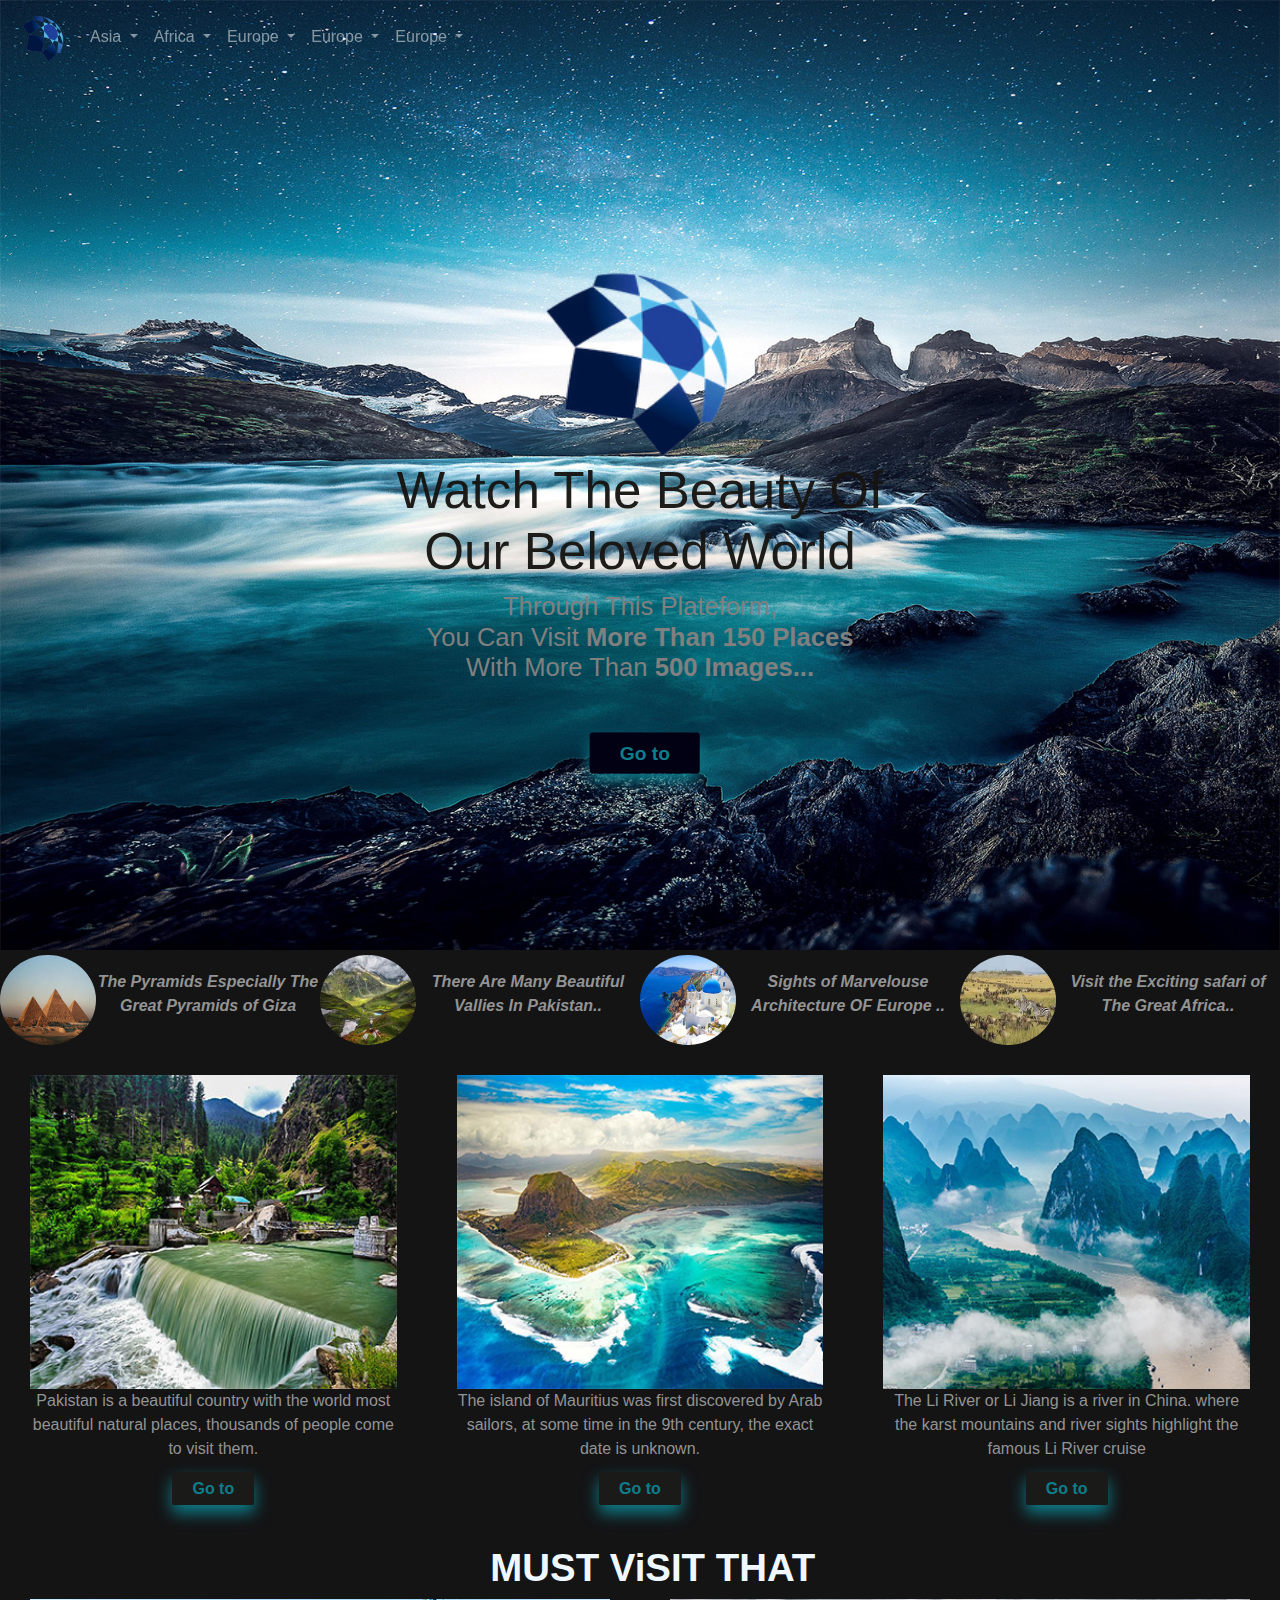
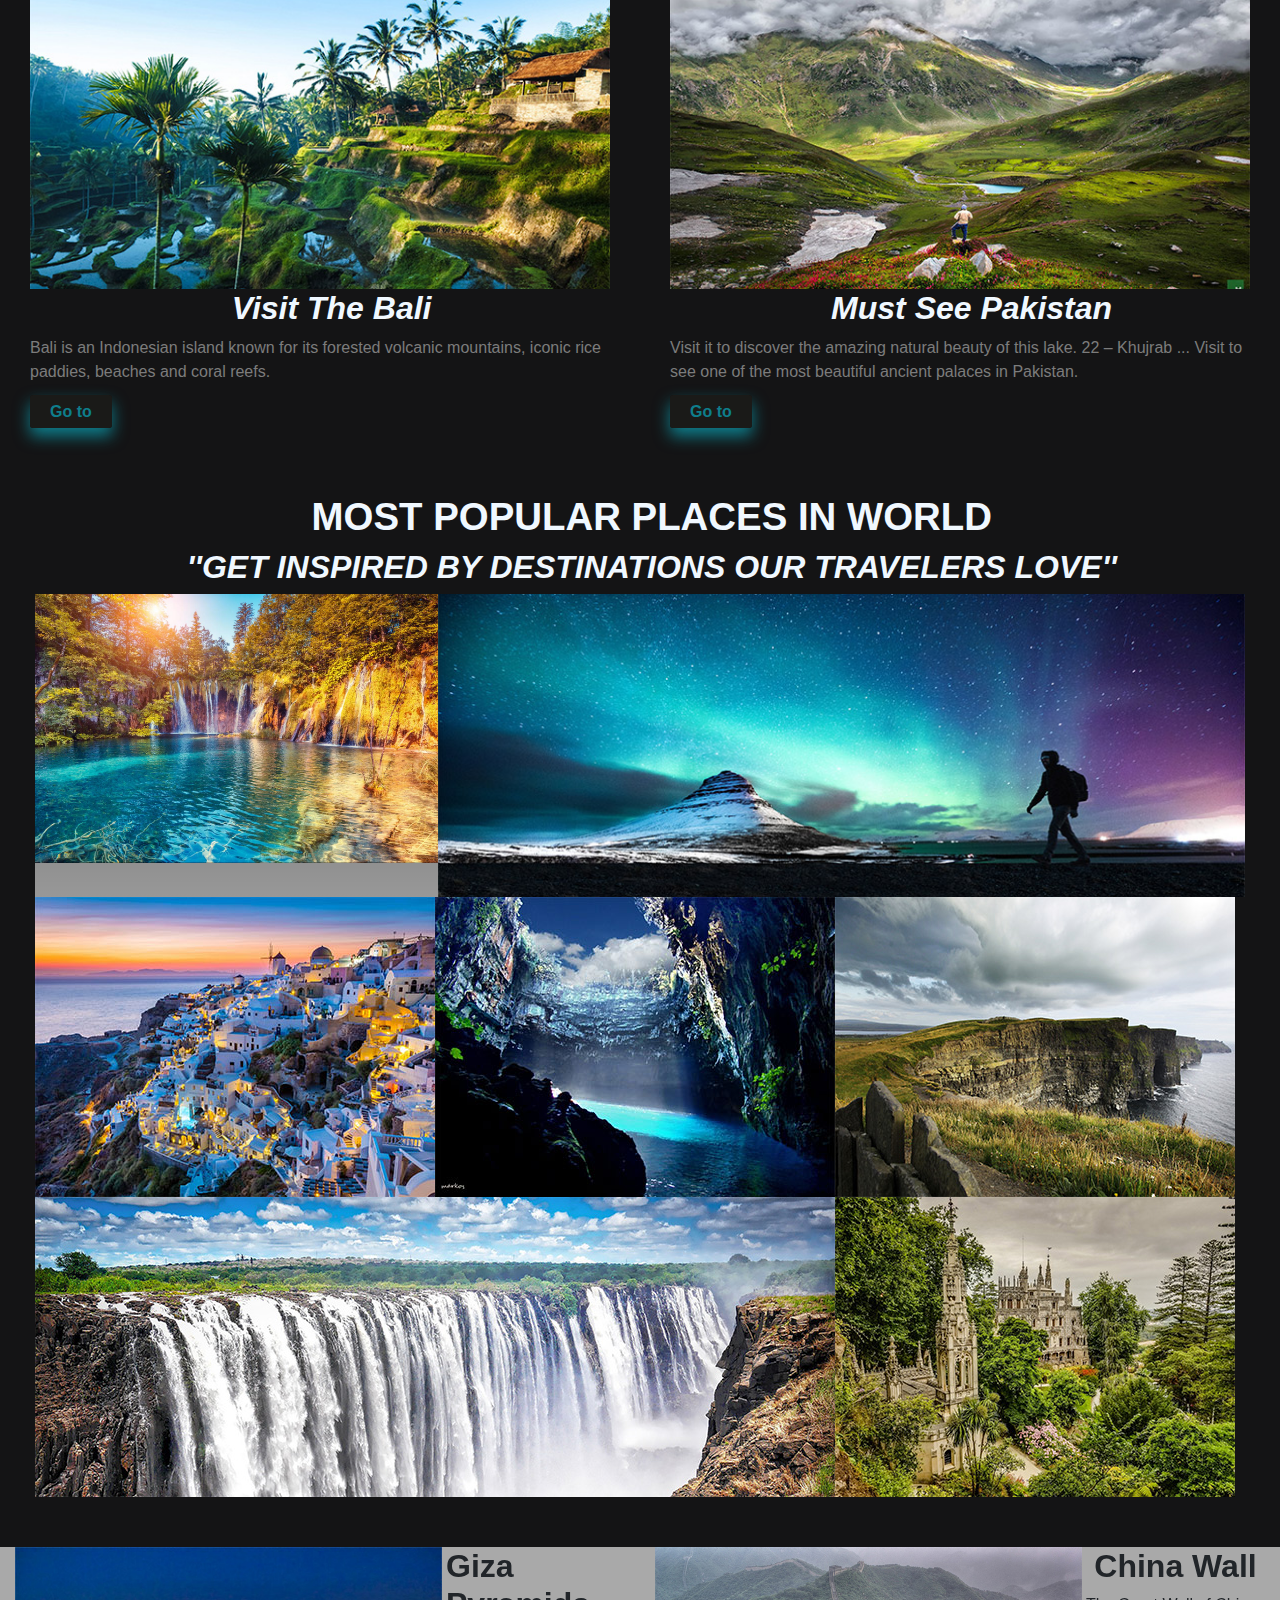
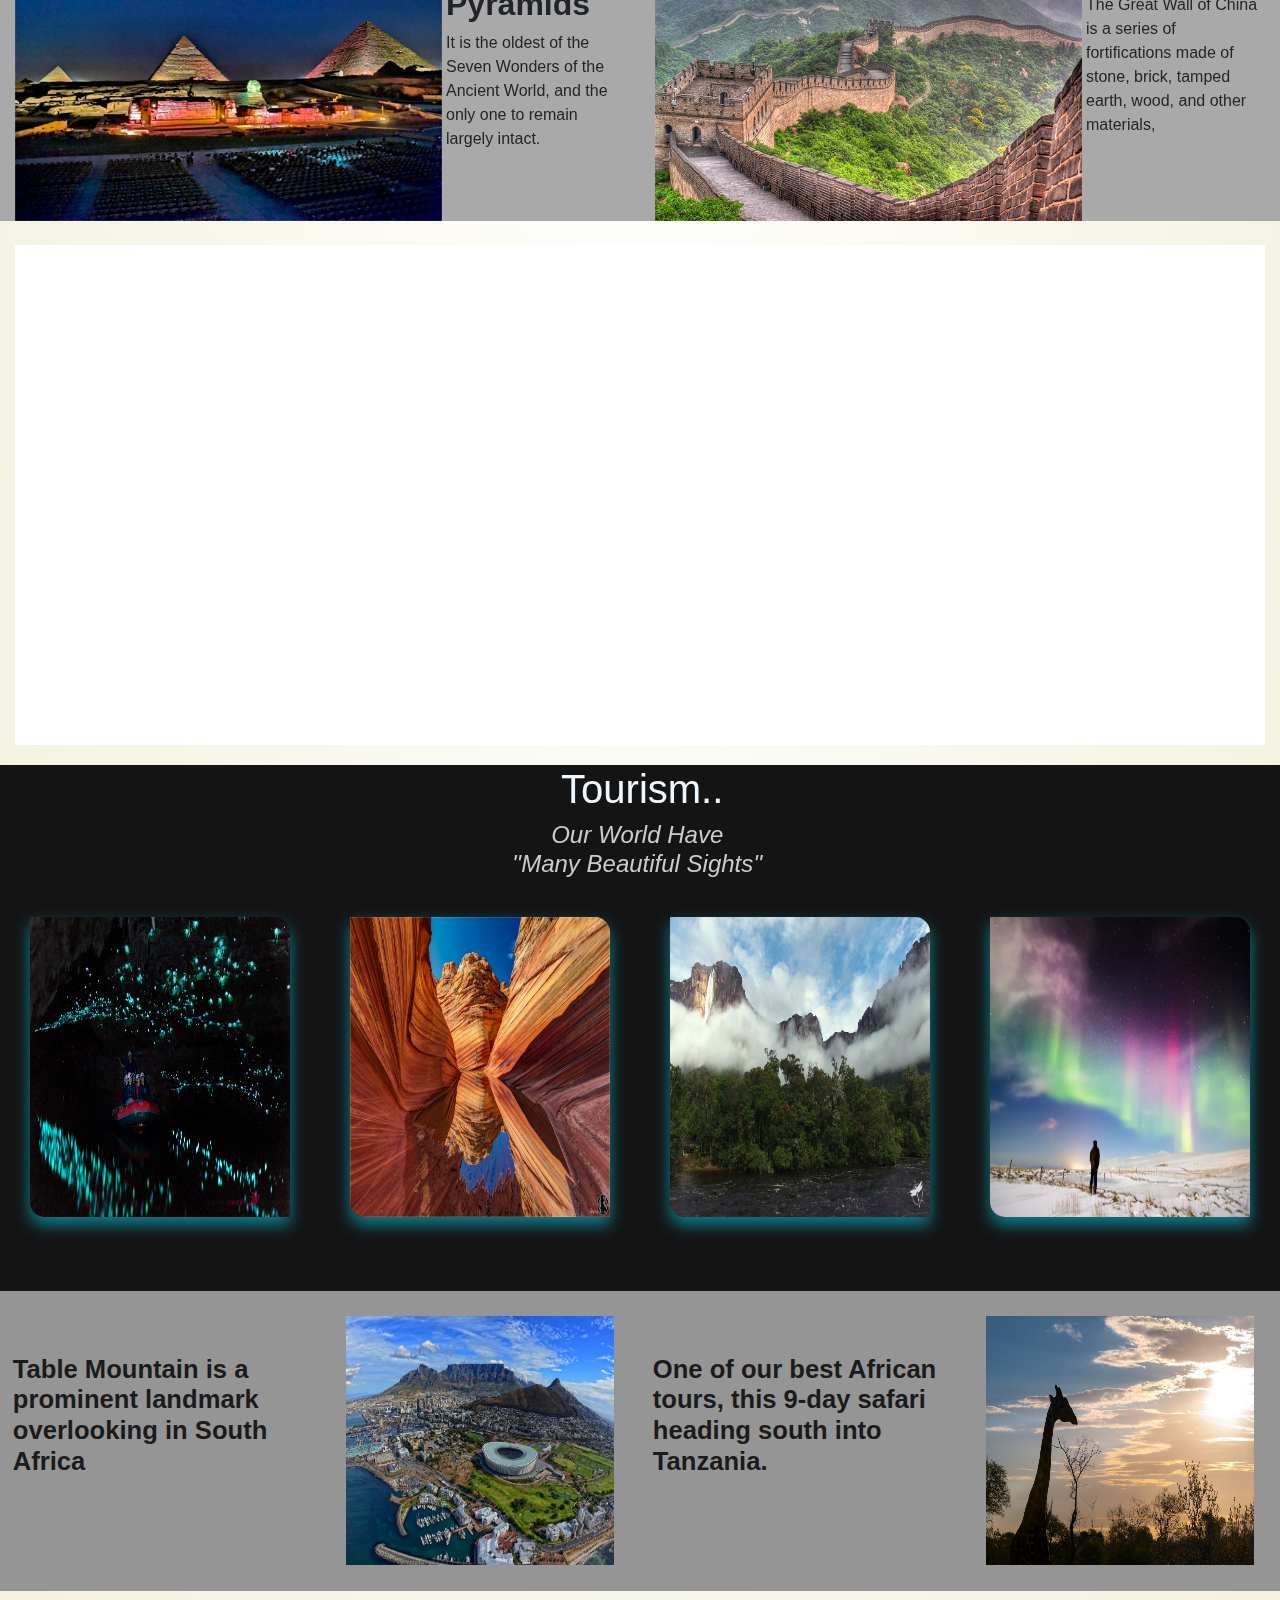
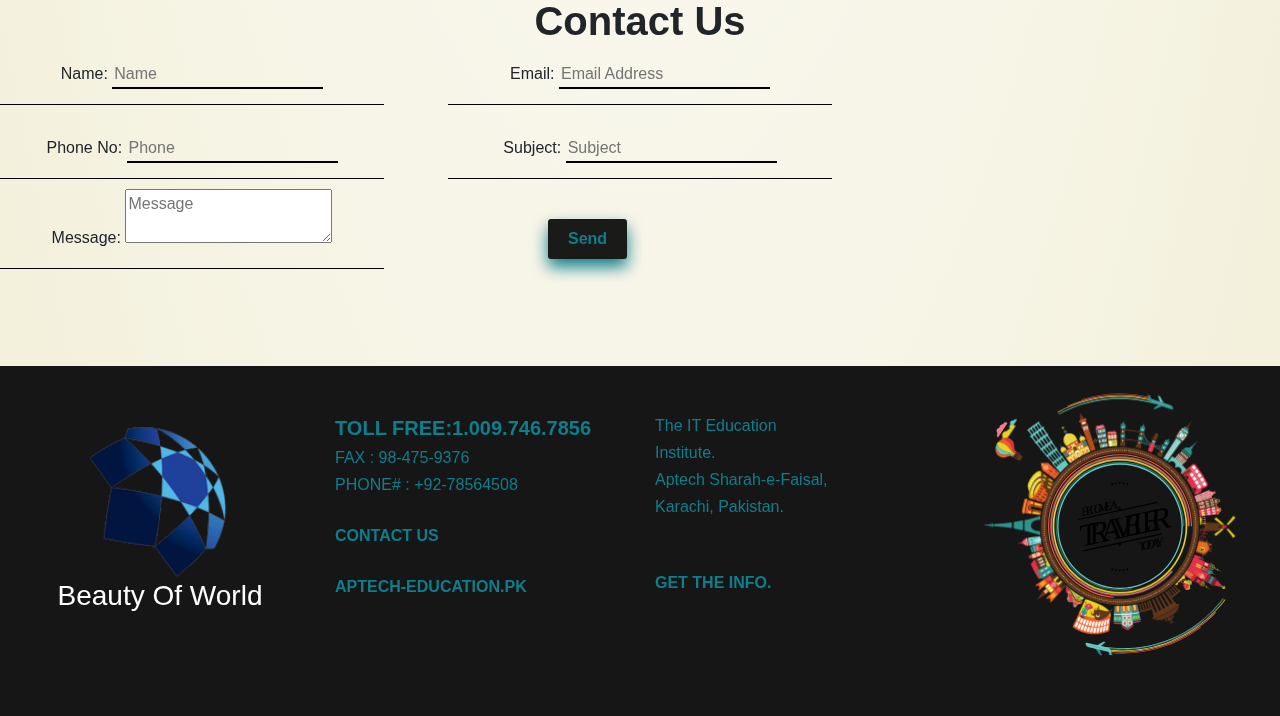
==== index.html @ fecb9c4f "animation" ====
<!doctype html>
<html>

<head>
    <meta charset="utf-8">
    <meta name="viewport" content="width=device-width, initial-scale=1">
    <link rel="shortcut icon" href="images/nav/logo/edl.png">
    <link rel="stylesheet" type="text/css" href="css/index.css">
    <link rel="stylesheet" type="text/css" href="css/color.css">
    <link rel="stylesheet" type="text/css" href="css/about-panal.css">
    <link rel="stylesheet" type="text/css" href="css/animate.css">
    <link rel="stylesheet" type="text/css" href="css/common.css">
    <link rel="stylesheet" type="text/css" href="css/navbar-dropdown.css">
    <link rel="stylesheet" type="text/css" href="libs/Hover-master/css/hover-min.css">
    <script src="https://ajax.googleapis.com/ajax/libs/jquery/3.3.1/jquery.min.js"></script>

    <link rel="stylesheet" href="https://maxcdn.bootstrapcdn.com/bootstrap/4.2.1/css/bootstrap.min.css">
    <script src="https://cdnjs.cloudflare.com/ajax/libs/popper.js/1.14.6/umd/popper.min.js"></script>
    <script src="https://maxcdn.bootstrapcdn.com/bootstrap/4.2.1/js/bootstrap.min.js">
    </script>
    <script src="js/appear.js"></script>
    <script src="js/index.js"></script>
    <title>World's Beauty</title>
</head>

<body>

    <nav class="navbar navbar-expand-lg navbar-dark bg-color fixed-top bg-transparent">

        <a class="navbar-brand" href="#">
            <img src="images/nav/logo/edl.png" width="50px" height="auto" style="padding-left: 5px" alt="LOGO">
        </a><br>


        <button class="navbar-toggler" type="button" data-toggle="collapse" data-target="#navbarSupportedContent"
            aria-controls="navbarSupportedContent" aria-expanded="false" aria-label="Toggle navigation">
            <span class="navbar-toggler-icon"></span>
        </button>

        <div class="collapse navbar-collapse" id="navbarSupportedContent">
            <ul class="navbar-nav mr-auto">
      
                <li class="nav-item dropdown">
                    <a class="nav-link dropdown-toggle" href="wonders.html" id="navbarDropdown" role="button" data-toggle="dropdown"
                        aria-haspopup="true" aria-expanded="false"> Asia </a>
                    <div class="dropdown-menu mega-menu" aria-labelledby="navbarDropdown">
                        <div class="row bg-dark">
                            <div class="col-md-3"> <img src="images/asia/logo-asia.jpg" width="120vw" height="120vw" alt="img" class="img-fluid">
                                <h4 style="color: var(--hover-color); padding-left: 5px;">Asia</h4>
                                <p>Asia is the largest continent.</p>
                            </div>
                            <div class="col-md-2">
                                <p><strong class="sub-menu-heading">Eastren Countries</strong></p>
                                <p><a href="#">China</a></p>
                                <p><a href="#">Hong Kong</a></p>
                                <p><a href="#">North Korea</a></p>
                                <p><a href="#">South Korea</a></p>
                                <p><a href="#">Japan</a></p>
                            </div>
                            <div class="col-md-2">
                                <p><strong class="sub-menu-heading">Westren Countries</strong></p>
                                <p><a href="#">Jordan</a></p>
                                <p><a href="#">Arab</a></p>
                                <p><a href="#">Oman</a></p>
                                <p><a href="#">lebanon</a></p>
                            </div>
                            <div class="col-md-2">
                                <p><strong class="sub-menu-heading">Southren Countries </strong></p>
                                <p><a href="#">Pakistan</a></p>
                                <p><a href="#">India</a></p>
                                <p><a href="#">Maldives</a></p>
                                <p><a href="#">Indonesia</a></p>
                                <p><a href="#">Iran</a></p>
                                <p><a href="#">Nepal</a></p>
                            </div>

                            <div class="col-md-2">
                                <p><strong class="sub-menu-heading">Northren Countries </strong></p>
                                <p><a href="#">Russia</a></p>
                                <p><a href="#">Philpine</a></p>
                                <p><a href="#">Vietnam</a></p>
                                <p><a href="#">Thailand</a></p>
                            </div>
                        </div>
                    </div>
                </li>
                <!-- Asia End-->
                <!--Africa Start-->
                <li class="nav-item dropdown">
                    <a class="nav-link dropdown-toggle" href="#" id="navbarDropdownAfrica" role="button" data-toggle="dropdown"
                        aria-haspopup="true" aria-expanded="false"> Africa </a>
                    <div class="dropdown-menu mega-menu" aria-labelledby="navbarDropdown">
                        <div class="row">
                            <div class="col-md-3"> <img src="images/logo/ball.png" width="100vw" height="100vw" alt="flower"
                                    class="img-fluid">
                                <h4 style="color: orangered;">Asia</h4>
                                <p>bootstrap is a very famework.</p>
                            </div>
                            <div class="col-md-2">
                                <p><strong class="sub-menu-heading">Eastren Countries</strong></p>
                                <p><a href="#">Kenya</a></p>
                                <p><a href="#">Zambia</a></p>
                            </div>
                            <div class="col-md-2">
                                <p><strong class="sub-menu-heading">Westren Countries</strong></p>
                                <p><a href="#">Ghana</a></p>
                                <p><a href="#">Iceland Country</a></p>
                            </div>
                            <div class="col-md-2">
                                <p><strong class="sub-menu-heading">Southren Countries </strong></p>
                                <p><a href="#">Nemibia</a></p>
                                <p><a href="#">South Africa</a></p>
                                <p><a href="#">Bostwana</a></p>
                                <p><a href="#">Tanzania</a></p>

                            </div>

                            <div class="col-md-2">
                                <p><strong class="sub-menu-heading">Northren Countries </strong></p>
                                <p><a href="#">Egypt</a></p>
                                <p><a href="#">Algeria</a></p>
                                <p><a href="#">Lebya</a></p>
                                <p><a href="#">Chad</a></p>
                            </div>
                        </div>
                    </div>
                </li>


                <!--Africa End-->
                <!--Europe Start-->
                <li class="nav-item dropdown">
                    <a class="nav-link dropdown-toggle" href="#" id="navbarDropdownEurope" role="button" data-toggle="dropdown"
                        aria-haspopup="true" aria-expanded="false"> Europe </a>
                    <div class="dropdown-menu mega-menu" aria-labelledby="navbarDropdown">
                        <div class="row">
                            <div class="col-md-3"> <img src="images/logo/ball.png" width="100vw" height="100vw" alt="flower"
                                    class="img-fluid">
                                <h4 style="color: orangered;">Flower 1</h4>
                                <p>bootstrap is a very famework.</p>
                            </div>
                            <div class="col-md-2">
                                <p><strong class="sub-menu-heading">Eastren Countries</strong></p>
                                <p><a href="#">Andora</a></p>
                                <p><a href="#">Austria</a></p>
                                <p><a href="#">Crotia</a></p>
                                <p><a href="#">England</a></p>
                            </div>
                            <div class="col-md-2">
                                <p><strong class="sub-menu-heading">Westren Countries</strong></p>
                                <p><a href="#">France</a></p>
                                <p><a href="#">Greece</a></p>
                                <p><a href="#">Iceland</a></p>
                            </div>
                            <div class="col-md-2">
                                <p><strong class="sub-menu-heading">Southren Countries </strong></p>
                                <p><a href="#">Ireland</a></p>
                                <p><a href="#">Norway</a></p>
                                <p><a href="#">Russia</a></p>
                                <p><a href="#">Scotland</a></p>
                                <p><a href="#">Slovenia</a></p>

                                <p><a href="#">Turkey</a></p>
                            </div>

                            <div class="col-md-2">
                                <p><strong class="sub-menu-heading">Northren Countries </strong></p>
                                <p><a href="#">Spain</a></p>
                                <p><a href="#">Switzerland</a></p>
                                <p><a href="#">Wales</a></p>
                            </div>
                        </div>
                    </div>
                </li>
                <!--Europe End-->
                <!--South America Start-->
                <li class="nav-item dropdown">
                    <a class="nav-link dropdown-toggle" href="#" id="navbarDropdownSA" role="button" data-toggle="dropdown"
                        aria-haspopup="true" aria-expanded="false"> Europe </a>
                    <div class="dropdown-menu mega-menu" aria-labelledby="navbarDropdown">
                        <div class="row">
                            <div class="col-md-3"> <img src="images/logo/ball.png" width="100vw" height="100vw" alt="flower"
                                    class="img-fluid">
                                <h4 style="color: orangered;">Flower 1</h4>
                                <p>bootstrap is a very famework.</p>
                            </div>
                            <div class="col-md-2">
                                <p><strong class="sub-menu-heading">Eastren Countries</strong></p>
                                <p><a href="#">Andora</a></p>
                                <p><a href="#">Austria</a></p>
                                <p><a href="#">Crotia</a></p>
                                <p><a href="#">England</a></p>
                            </div>
                            <div class="col-md-2">
                                <p><strong class="sub-menu-heading">Westren Countries</strong></p>
                                <p><a href="#">France</a></p>
                                <p><a href="#">Greece</a></p>
                                <p><a href="#">Iceland</a></p>
                            </div>
                            <div class="col-md-2">
                                <p><strong class="sub-menu-heading">Southren Countries </strong></p>
                                <p><a href="#">Ireland</a></p>
                                <p><a href="#">Norway</a></p>
                                <p><a href="#">Russia</a></p>
                                <p><a href="#">Scotland</a></p>
                                <p><a href="#">Slovenia</a></p>

                                <p><a href="#">Turkey</a></p>
                            </div>

                            <div class="col-md-2">
                                <p><strong class="sub-menu-heading">Northren Countries </strong></p>
                                <p><a href="#">Spain</a></p>
                                <p><a href="#">Switzerland</a></p>
                                <p><a href="#">Wales</a></p>
                            </div>
                        </div>
                    </div>
                </li>
                <!--South America End-->
                <!--South America Start-->
                <li class="nav-item dropdown">
                    <a class="nav-link dropdown-toggle" href="#" id="navbarDropdownNA" role="button" data-toggle="dropdown"
                        aria-haspopup="true" aria-expanded="false"> Europe </a>
                    <div class="dropdown-menu mega-menu" aria-labelledby="navbarDropdown">
                        <div class="row">
                            <div class="col-md-3"> <img src="images/logo/ball.png" width="100vw" height="100vw" alt="flower"
                                    class="img-fluid">
                                <h4 style="color: orangered;">Flower 1</h4>
                                <p>bootstrap is a very famework.</p>
                            </div>
                            <div class="col-md-2">
                                <p><strong class="sub-menu-heading">Eastren Countries</strong></p>
                                <p><a href="#">Andora</a></p>
                                <p><a href="#">Austria</a></p>
                                <p><a href="#">Crotia</a></p>
                                <p><a href="#">England</a></p>
                            </div>
                            <div class="col-md-2">
                                <p><strong class="sub-menu-heading">Westren Countries</strong></p>
                                <p><a href="#">France</a></p>
                                <p><a href="#">Greece</a></p>
                                <p><a href="#">Iceland</a></p>
                            </div>
                            <div class="col-md-2">
                                <p><strong class="sub-menu-heading">Southren Countries </strong></p>
                                <p><a href="#">Ireland</a></p>
                                <p><a href="#">Norway</a></p>
                                <p><a href="#">Russia</a></p>
                                <p><a href="#">Scotland</a></p>
                                <p><a href="#">Slovenia</a></p>

                                <p><a href="#">Turkey</a></p>
                            </div>

                            <div class="col-md-2">
                                <p><strong class="sub-menu-heading">Northren Countries </strong></p>
                                <p><a href="#">Spain</a></p>
                                <p><a href="#">Switzerland</a></p>
                                <p><a href="#">Wales</a></p>
                            </div>
                        </div>
                    </div>
                </li>
                <!--South America End-->

            </ul>
<!--
            <form class="form-inline my-2 my-lg-0">
                <input class="form-control mr-sm-2" type="search" placeholder="Search" aria-label="Search">
                <button class="btn btn-outline-success my-2 my-sm-0" type="submit">Search</button>
            </form>
-->
        </div>
    </nav>
    <img class="bg-Img" src="images/nav/logo/cover.jpg" alt="img">
    <div class="top-img"><img src="images/test/bg.jpg" alt="img" height="950vh" width="100%">
        <div class="top-img-text">
            <center> <img class="slideInDown animated" src="images/nav/logo/edl.png" alt="img" height="200hv"
                    width="200vw">
                <h1 class="respo-font slideInDown animated">Watch The Beauty Of <br>
                    Our Beloved World</h1>
                <h6 class="respo-font-h6 slideInUp animated">Through This Plateform,<br>
                    You Can Visit <strong>More Than 150 Places</strong><br>
                    With More Than <strong>500 Images...</strong></h6>
            </center>
            <div class="set-top-btn"> <a href="" class="top-btn"><b>Go to</b></a></div>
        </div>







    </div>


    <div class="container-fluid">



        <div class="row bg-color">
            <div class="col-md-3 paddingDel">
                <div class="roundImgDiv animated "><img src="images/africa/payramids-round.jpg" alt="kable" width="30%"
                        height="90px" class="roundImg  ">
                    <center>
                        <p class="round-p"> <b>The Pyramids Especially The Great Pyramids of Giza</b></p>
                    </center>
                </div><br>
            </div>
            <div class="col-md-3 paddingDel">
                <div class="roundImgDiv animated"><img src="images/asia/pakistan/vallies-of-pakistan-round.jpg" alt="kable"
                        width="30%" height="90vh" class="roundImg">
                    <center>
                        <p class="round-p"><b> There Are Many Beautiful Vallies In Pakistan..</b></p>
                    </center>
                </div><br>
            </div>
            <div class="col-md-3 paddingDel ">
                <div class="roundImgDiv2 animated"><img src="images/europ/Greec-round.jpg" alt="kable" width="30%"
                        height="90px" class="roundImg">
                    <center>
                        <p class="round-p"><b>Sights of Marvelouse Architecture OF Europe ..</b></p>
                    </center>
                </div><br>
            </div>

            <div class="col-md-3 paddingDel ">
                <div class="roundImgDiv2 animated"><img src="images/africa/Safari-africa-round.jpg" alt="kable" width="30%"
                        height="90px" class="roundImg">
                    <center>
                        <p class="round-p"><b>Visit the Exciting safari of The Great Africa..</b></p>
                    </center>
                </div><br>
            </div>
        </div>
        <!--row start-->

        <center>
            <div class="row bg-color">
                <div class="col-md-4 paddingDel paddingUp ">
                    <div class="Tri-line  animated triLineDiv"><img src="images/index/t-img.jpg" alt="kable"
                            width="100%" height="auto">
                        <p>Pakistan is a beautiful country with the world most beautiful natural places, thousands of people  come to visit them. </p>
                        <a href="" class="Button">Go to</a>
                    </div><br>
                </div>
                <div class="col-md-4 paddingDel paddingUp">
                    <div class="Tri-line  animated triLineDiv2"><img src="images/index/t-img3.jpg" alt="kable"
                            width="100%" height="auto">
                        <p>The island of Mauritius was first discovered by Arab sailors, at some time in the 9th century, the exact date is unknown.  </p>
                        <a href="" class="Button">Go to</a>
                    </div><br>

                </div>
                <div class="col-md-4 paddingDel   paddingUp">
                    <div class="Tri-line  triLineDiv3 animated"><img src="images/index/t-img4.jpg" alt="kable"
                            width="100%" height="auto">
                        <p>The Li River or Li Jiang is a river in China. where the karst mountains and river sights highlight the famous Li River cruise </p>
                        <a href="" class="Button">Go to</a>
                    </div><br>
                </div>
            </div>
        </center>
        <!--long img start-->
        <!--
	<div class="row bg-color-White">
		<div class="long-div animated">
			<img class="longImg" src="images/asia/china/china-Wall.jpg" alt="image">
			<div class="img-text">
				<h2>Great Wall of China took place in Ming Dynasty in 14th century.</h2>
			</div>
		</div>
	</div>
-->
        <!--Two div row start-->
     
        <div class="row bg-color">
                <h1 class="vi-img-head">MUST ViSIT THAT</h1>
            <div class="col-md-6 paddingDel">

                <div class="pb-img"><img src="images/index/2-img-2.jpg" alt="kable" width="100%" height="auto"
                        class="anim animated">
                    <h2 class="vi-im-sH">Visit The Bali</h2>
                    <p>Bali is an Indonesian island known for its forested volcanic mountains, iconic rice paddies,
                        beaches and coral reefs. </p>
                    <a href="" class="Button">Go to</a>
                </div>
            </div>
            <div class="col-md-6 paddingDel">
                <div class="pb-img"><img src="images/index/2-img.jpg" alt="kable" width="100%" height="auto"
                        class=" anim animated">
                    <h2 class="vi-im-sH">Must See Pakistan</h2>
                    <p>Visit it to discover the amazing natural beauty of this lake. 22 – Khujrab ... Visit to see one
                        of the most beautiful ancient palaces in Pakistan.</p>
                    <a href="" class="Button">Go to</a>
                </div>
            </div>

        </div>

        <!--Two div row end-->


        <!--2nd row start-->
        <div class="row bg-color padup-inner">
            <h1 class="vi-img-head">MOST POPULAR PLACES IN WORLD</h1>
            <h3 class="vi-im-sH">''GET INSPIRED BY DESTINATIONS OUR TRAVELERS LOVE'' </h3>
            <div class="row bg-gray-color">
                <div class="col-md-4 padding-Del-g  padup   img-effect ">
                    <img src="images/europ/crotia/plitvice/plitvice-5.jpg" alt="img" class="set-g-img">

					<div class="overlay">
                        <h4 style="position: absolute; left: 1%;">The great Mountaint</h4>
                        <p style="position: absolute; left: 1%;">table Mountain National Park consists of the <br>
                         greater Table Mountain chain on the peninsula</p>
                        <div style="position: absolute; bottom: 1%;"> <a href="">Read more</a></div>
                    </div>
                     </div>
                <div class="col-md-8 padding-Del-g  padup   img-effect ">
                    <img src="images/index/g-img-2.jpg" alt="img" class="set-g-img">

					<div class="overlay">
                        <h4 style="position: absolute; left: 1%;">The great Mountaint</h4>
                        <p style="position: absolute; left: 1%;">table Mountain National Park consists of the <br>
                         greater Table Mountain chain on the peninsula</p>
                        <div style="position: absolute; bottom: 1%;"> <a href="">Read more</a></div>
                    </div>
                     </div>
                

            </div>
            <div class="row bg-gray-color">
                <div class="col-md-4 padding-Del-g  padup   img-effect ">
                    <img src="images/index/g-img-3.jpg" alt="img" class="set-g-img">

					<div class="overlay">
                        <h4 style="position: absolute; left: 1%;">The great Mountaint</h4>
                        <p style="position: absolute; left: 1%;">table Mountain National Park consists of the <br>
                         greater Table Mountain chain on the peninsula</p>
                        <div style="position: absolute; bottom: 1%;"> <a href="">Read more</a></div>
                    </div>
                     </div>
                
              <div class="col-md-4 padding-Del-g  padup   img-effect ">
                    <img src="images/index/g-img-4.jpg" alt="img" class="set-g-img">

					<div class="overlay">
                        <h4 style="position: absolute; left: 1%;">The great Mountaint</h4>
                        <p style="position: absolute; left: 1%;">table Mountain National Park consists of the <br>
                         greater Table Mountain chain on the peninsula</p>
                        <div style="position: absolute; bottom: 1%;"> <a href="">Read more</a></div>
                    </div>
                     </div>
                
           <div class="col-md-4 padding-Del-g  padup   img-effect ">
                    <img src="images/index/g-img-5.jpg" alt="img" class="set-g-img">

					<div class="overlay">
                        <h4 style="position: absolute; left: 1%;">The great Mountaint</h4>
                        <p style="position: absolute; left: 1%;">table Mountain National Park consists of the <br>
                         greater Table Mountain chain on the peninsula</p>
                        <div style="position: absolute; bottom: 1%;"> <a href="">Read more</a></div>
                    </div>
                     </div>
                
            </div>

            <div class="row bg-gray-color">
          <div class="col-md-8 padding-Del-g  padup   img-effect ">
                    <img src="images/index/vc-img.jpg" alt="img" class="set-g-img">

					<div class="overlay">
                        <h4 style="position: absolute; left: 1%;">The great Mountaint</h4>
                        <p style="position: absolute; left: 1%;">table Mountain National Park consists of the <br>
                         greater Table Mountain chain on the peninsula</p>
                        <div style="position: absolute; bottom: 1%;"> <a href="">Read more</a></div>
                    </div>
                     </div>
                
             <div class="col-md-4 padding-Del-g  padup   img-effect ">
                    <img src="images/index/g-img-6.jpg" alt="img" class="set-g-img">

					<div class="overlay">
                        <h4 style="position: absolute; left: 1%;">The great Mountaint</h4>
                        <p style="position: absolute; left: 1%;">table Mountain National Park consists of the <br>
                         greater Table Mountain chain on the peninsula</p>
                        <div style="position: absolute; bottom: 1%; left: 1%;"> <a href="">Read more</a></div>
                    </div>
                     </div>
                


            </div>
        </div>

        <!--
	<div class="row bg-gray-color">
		<div class="col-md-2 paddingDel  padup  img-1 img-effect ">
			<img src="images/europ/Portugal-Sintra.jpg" alt="img" class="set-4-img">
		</div>
		<div class="col-md-2 paddingDel  padup img-1 img-effect">
			<img src="images/europ/northern-lights-mount-kirkjufell-iceland.jpg" alt="img" class="set-4-img">
		</div>
		<div class="col-md-2 paddingDel  padup img-1 img-effect">
			<img src="images/europ/Neuschwanstein-castle.jpg" alt="img" class="set-4-img">
		</div>
		<div class="col-md-2 paddingDel  padup img-1 img-effect">
			<img src="images/europ/shutterstock_500567368.jpg" alt="img" class="set-4-img">
		</div>
		<div class="col-md-2 paddingDel img-1  padup img-effect">
			<img src="images/europ/plitvice.jpg" alt="img" class="set-4-img">
		</div>
		<div class="col-md-2 paddingDel img-1  padup img-effect">
			<img src="images/europ/Romantic-santorini-greece.jpg" alt="img" class="set-4-img">
		</div>
	</div>
-->

        <!--2nd row end-->

        <!--7th row start-->
        <div class="row bg-gray-color">

              <div class="col-md-6 "> 
            <img src="images/index/tx-img.jpg" alt="image" width="70%" height="auto" class="animRow7 animated">



            <div class="test animRow7  animated">
                <h2 style="font-weight: bolder; font-size: 2.5vw;">Giza Pyramids </h2>
                <p>It is the oldest of the Seven Wonders of the Ancient World, and the only one to remain largely intact.</p>
            </div>
          </div>
			
			<div class="col-md-6">
            <img src="images/index/tx-img-2.jpg" alt="image" width="70%" height="auto" class="animRow7  animated">


            <div class="test animRow7  animated">
               <center> <h2 style="font-weight: bolder; font-size: 2.5vw;">China Wall</h2></center>
                <p>The Great Wall of China is a series of fortifications made of stone, brick, tamped earth, wood, and other materials, </p>
            </div>
          </div>
 
        </div><br>

        <!--7th row end-->

        <!--	map row start-->

        <div class="mapG">

            <div class="mapouter bg-color-blue " style="margin-bottom: 20px;">
                <div class="gmap_canvas"><iframe width="100%" height="500" id="gmap_canvas" src="https://maps.google.com/maps?q=asia&t=k&z=3&ie=UTF8&iwloc=&output=embed"
                        frameborder="0" scrolling="no" marginheight="0" marginwidth="0"></iframe><a href="https://www.pureblack.de">pureblack.de</a></div>
                <style>.mapouter{text-align:right;height:500px;width:100%;}.gmap_canvas {overflow:hidden;background:none!important;height:500px;width:100%;}</style>
            </div>


        </div>
        <!--	map row End-->
        <div class="row bg-color">
            <center>
                <div style="text-align: center; padding-left: 40vw;">
                    <div class="vi-img-head">
                        <h1>Tourism..</h1>
                    </div>
                    <h4 class="im-sH"> Our World Have <br>
                        ''Many Beautiful
                        Sights''</h4>
                </div>
            </center>
        </div>
        <center>
            <div class="row bg-color">
                <div class="col-md-3 paddingDel">
                    <div class="st-tri-div img-1" ><img src="images/oceana/australia/matteo-colombo.jpg" alt="kable"
                            width="100%" height="300px" class="Tri-line-img"></div><br>
                </div>
                <div class="col-md-3 paddingDel">
                    <div class="st-tri-div img-1"><img src="images/north-america/usa/The-Wave-Arizona.jpg" alt="kable"
                            width="100%" height="300px" class="Tri-line-img"></div><br>

                </div>
                <div class="col-md-3 paddingDel">
                    <div class="st-tri-div img-1"><img src="images/north-america/venzula/canaima.jpg" alt="kable"
                            width="100%" height="300px" class="Tri-line-img"></div><br>
                </div>
                <div class="col-md-3 paddingDel">
                    <div class="st-tri-div img-1"><img src="images/north-america/arcitic/article.jpg" alt="kable"
                            width="100%" height="300px" class="Tri-line-img"></div><br>
                </div>

            </div>
        </center>
    


    <!--10th row start-->
    <div class="row bg-color ">
        <div class="col-md-6 paddingDel del-margin">
            <div class="long-div2 animated">

                <img class="newImg3" src="images/africa/tabl mountain SAfrica.jpg" alt="image">

                <div class="img-text3">
                    <h2 style="	font-size: 2vw;  font-weight: bolder;">Table Mountain is a prominent landmark
                        overlooking in South Africa</h2>
                </div>
            </div>
        </div>

        <div class="col-md-6 paddingDel del-margin">
            <div class="long-div3 animated">

                <img class="newImg3" src="images/africa/day-in-life-of-safari.jpg" alt="image">

                <div class="img-text3">
                    <h2 style="	font-size: 2vw;  font-weight: bolder;">One of our best African tours, this 9-day safari
                        heading south into Tanzania.</h2>
                </div>
            </div>
        </div>
    </div>
    <!--10th row end-->

    <!--Contact Row start-->
    <center><b>
            <div class="contact-heading">Contact Us</div>
        </b></center>
    <div class="row">

        <div class="contactForm">
            <form class="contact-form" action="javascript:sendMail()">
                <div class="NnE"><label for="name">Name: </label>
                    <input id="name" type="text" class="input" placeholder="Name" pattern="[A-Za-z]" required></div>
                <div class="NnE"><label for="email">Email: </label>
                    <input id="email" type="email" class="input" placeholder="Email Address" required></div>
                <div class="PnSnM"><label for="num">Phone No: </label>
                    <input id="num" type="tel" class="input" placeholder="Phone" required></div>
                <div class="PnSnM"><label for="sub">Subject: </label>
                    <input id="sub" type="text" class="input" placeholder="Subject" required></div>
                <div class="PnSnM"><label for="msg">Message: </label>
                    <textarea id="msg" placeholder="Message" required></textarea></div>
                <center><input type="submit" class="Cbtn" value="Send"></center>
            </form>
        </div>

    </div>



    <!--Contact Row End-->
    <!--    about start -->

    <div class="about-panel">
        <div class="row ab-parent">
            <div class="col-md-3">
                <center>
                    <div class="ab-logo-parent">
                        <a href="index.html"><img src="images/nav/logo/edl.png" alt="Logo" width="150px" height="auto"></a>
                        <h3>Beauty Of World</h3>
                    </div>
                </center>
            </div>
            <div class="col-md-3 ab-heading">
                <div class="color">
                    <h5><b>TOLL FREE:1.009.746.7856</b></h5>
                    <h6>FAX : 98-475-9376</h6>
                    <h6>PHONE# : +92-78564508</h6><br>
                    <h6><b>CONTACT US</b></h6><br>
                    <h6><b>APTECH-EDUCATION.PK</b></h6>

                </div>
            </div>
            <div class="col-md-3 ab-heading">
                <div class="color">
                    <h6>The IT Education<br></h6>
                    <h6>Institute.<br></h6>
                    <h6>Aptech Sharah-e-Faisal,<br></h6>
                    <h6>Karachi, Pakistan.</h6><br><br>
                    <h6><b>GET THE INFO.</b></h6>

                </div>
            </div>
            <!--			animated picture start-->

            <div class="col-md-3 ab-heading paddingDel">
                <div class="set-end">
                    <svg version="1.1" id="Layer_1" xmlns="http://www.w3.org/2000/svg" xmlns:xlink="http://www.w3.org/1999/xlink"
                        x="0px" y="0px" viewBox="0 0 400 400" enable-background="new 0 0 400 400" xml:space="preserve">
                        <g id="jjperezaguinaga">
                            <g id="countryObjects">
                                <path fill="#F15C27" d="M124.467,134.068c-2.028,2.304-3.916,4.723-5.74,7.187c-0.104,0.155-0.359,0.16-0.568,0.012l-14.95-10.734
            c-0.208-0.149-0.431-0.462-0.492-0.699c-0.699-2.659-1.231-5.311-1.771-8.085c-0.046-0.243,0.114-0.458,0.359-0.476
            c2.819-0.201,5.698-0.233,8.443-0.247c0.239,0,0.59,0.138,0.781,0.308l13.809,12.168
            C124.531,133.671,124.588,133.925,124.467,134.068z" />
                                <polygon fill="#FFFFFF" points="109.465,128.355 107.582,126.629 109.685,128.071         " />
                                <polygon fill="#FFFFFF" points="109.95,127.335 107.582,126.629 109.983,126.959      " />
                                <path fill="#FFFFFF" d="M109.84,126.14c-0.774,0.136-1.513,0.311-2.258,0.489l2.092-0.86L109.84,126.14z" />
                                <path fill="#FFFFFF" d="M109.129,125.058l-1.547,1.571c0.38-0.634,0.787-1.249,1.219-1.843L109.129,125.058z" />
                                <path fill="#FFFFFF" d="M107.994,124.383c-0.166,0.732-0.298,1.487-0.412,2.246c-0.016-0.782-0.027-1.573,0.005-2.34
            L107.994,124.383z" />
                                <polygon fill="#FFFFFF" points="106.726,124.312 107.582,126.629 106.356,124.43      " />
                                <polygon fill="#FFFFFF" points="105.703,124.895 107.582,126.629 105.475,125.193         " />
                                <polygon fill="#FFFFFF" points="105.189,125.95 107.582,126.629 105.159,126.337      " />
                                <polygon fill="#FFFFFF" points="105.323,127.175 107.582,126.629 105.502,127.547         " />
                                <polygon fill="#FFFFFF" points="106.073,128.24 107.582,126.629 106.412,128.5        " />
                                <polygon fill="#FFFFFF" points="107.229,128.873 107.582,126.629 107.632,128.954         " />
                                <polygon fill="#FFFFFF" points="108.472,128.915 107.582,126.629 108.83,128.797      " />
                                <path fill="#FFFFFF" d="M105.982,128.708c1.341,1.008,3.124,0.926,3.979-0.188c0.83-1.134,0.584-2.828-0.718-3.921
            c-1.27-1.063-3.153-1.063-4.039,0.14C104.294,125.922,104.642,127.698,105.982,128.708z M106.258,128.35
            c-1.105-0.844-1.393-2.31-0.646-3.286c0.733-0.989,2.273-1.002,3.336-0.122c1.074,0.896,1.294,2.308,0.603,3.251
            C108.838,129.121,107.366,129.189,106.258,128.35z" />
                                <path fill="#E2324B" d="M110.884,132.913c-0.336-0.255-0.778-0.236-0.989,0.036c-0.212,0.272-0.109,0.695,0.229,0.944l2.261,1.664
            l0.741-0.955L110.884,132.913z" />
                                <path fill="#62381B" d="M113.064,130.075c-0.327-0.264-0.762-0.255-0.971,0.02c-0.21,0.273-0.113,0.707,0.218,0.965l2.205,1.735
            l0.734-0.96L113.064,130.075z" />
                                <path fill="#E2324B" d="M115.377,127.342c-0.318-0.273-0.757-0.282-0.981-0.02c-0.224,0.264-0.146,0.695,0.176,0.965l2.147,1.807
            l0.785-0.922L115.377,127.342z" />
                                <path fill="#2D948D" d="M115.571,136.443c-0.335-0.253-0.77-0.248-0.971,0.01c-0.201,0.259-0.089,0.67,0.25,0.92l2.26,1.663
            l0.702-0.902L115.571,136.443z" />
                                <path fill="#E2324B" d="M117.635,133.756c-0.327-0.264-0.753-0.267-0.951-0.006c-0.199,0.26-0.092,0.681,0.238,0.94l2.205,1.736
            l0.693-0.908L117.635,133.756z" />
                                <path fill="#62381B" d="M119.826,131.17c-0.318-0.273-0.748-0.294-0.96-0.045c-0.213,0.249-0.124,0.669,0.198,0.94l2.147,1.806
            l0.741-0.87L119.826,131.17z" />
                                <path fill="#E8D320" d="M104.14,122.559c-0.496-0.403-1.187-0.355-1.542,0.106s-0.235,1.156,0.27,1.547l0.763,0.596l1.261-1.642
            L104.14,122.559z" />
                                <path fill="#E8D320" d="M106.461,275.036c-0.349,0.277-0.433,0.754-0.188,1.066c2.043,2.535,4.219,4.961,6.444,7.338
            c0.278,0.279,0.764,0.256,1.084-0.055l4.005-3.871c-2.444-2.554-4.806-5.189-6.999-7.963L106.461,275.036z" />
                                <path fill="#E2324B" d="M110.794,271.563c2.193,2.774,4.557,5.41,7.001,7.961l5.168-4.996c-2.289-2.391-4.504-4.859-6.56-7.459
            L110.794,271.563z" />
                                <path fill="#E2324B" d="M106.249,265.622c1.323,1.861,2.651,3.722,4.097,5.492l5.635-4.465c-1.355-1.656-2.597-3.404-3.841-5.146
            L106.249,265.622z" />
                                <path fill="#F15C27" d="M94.775,273.646c-0.244,0.172-0.312,0.498-0.153,0.729l0.438,0.625c0.168,0.228,0.499,0.269,0.74,0.095
            l1.094-0.787c0.241-0.174,0.57-0.136,0.734,0.086l1.831,2.479c0.16,0.226,0.114,0.543-0.123,0.726l-1.068,0.821
            c-0.236,0.183-0.285,0.509-0.108,0.728l0.475,0.6c0.176,0.222,0.506,0.248,0.74,0.062l10.986-8.703
            c-1.443-1.771-2.771-3.633-4.097-5.49L94.775,273.646z" />
                                <path fill="#F15C27" d="M103.539,281.53c1.147,1.35,2.296,2.699,3.517,3.986l4.103-3.771c-1.167-1.227-2.265-2.518-3.361-3.809
            L103.539,281.53z" />
                                <path fill="#62381B" d="M107.03,285.444c-3.688,2.236-7.458,4.43-11.241,6.52c2.566-3.51,5.191-6.954,7.873-10.336
            C104.76,282.923,105.861,284.214,107.03,285.444z" />
                                <polygon fill="#FFFFFF" points="118.952,271.771 116.99,273.282 118.739,271.521      " />
                                <polygon fill="#FFFFFF" points="118.13,271.157 116.99,273.282 117.789,271.077       " />
                                <polygon fill="#FFFFFF" points="116.993,271.104 116.99,273.282 116.614,271.21       " />
                                <polygon fill="#FFFFFF" points="115.846,271.622 116.99,273.282 115.531,271.892      " />
                                <polygon fill="#FFFFFF" points="115.003,272.583 116.99,273.282 114.842,272.946      " />
                                <polygon fill="#FFFFFF" points="114.703,273.739 116.99,273.282 114.739,274.101      " />
                                <polygon fill="#FFFFFF" points="115.024,274.788 116.99,273.282 115.246,275.048      " />
                                <polygon fill="#FFFFFF" points="115.889,275.419 116.99,273.282 116.243,275.497      " />
                                <polygon fill="#FFFFFF" points="117.052,275.454 116.99,273.282 117.432,275.339      " />
                                <polygon fill="#FFFFFF" points="118.186,274.903 116.99,273.282 118.492,274.624      " />
                                <polygon fill="#FFFFFF" points="118.995,273.915 116.99,273.282 119.147,273.552      " />
                                <polygon fill="#FFFFFF" points="119.272,272.769 116.99,273.282 119.233,272.423      " />
                                <path fill="#FFFFFF" d="M118.603,275.048c1.199-1.112,1.449-2.76,0.603-3.719c-0.83-0.975-2.519-0.912-3.769,0.133
            c-1.25,1.048-1.543,2.734-0.66,3.771C115.679,276.253,117.412,276.153,118.603,275.048z M118.323,274.745
            c-0.989,0.908-2.424,0.996-3.165,0.154c-0.727-0.857-0.483-2.25,0.546-3.123c1.03-0.871,2.427-0.922,3.118-0.111
            C119.524,272.469,119.32,273.825,118.323,274.745z" />
                                <path fill="#E8D320" d="M101.849,273.831c-0.39,0.293-0.494,0.816-0.231,1.172c0.258,0.361,0.802,0.392,1.186,0.097l4.284-3.31
            l-0.912-1.209L101.849,273.831z" />
                                <path fill="#E8D320" d="M100.407,271.882c-0.396,0.283-0.504,0.802-0.241,1.156c0.263,0.355,0.792,0.408,1.184,0.117l4.35-3.221
            l-0.902-1.22L100.407,271.882z" />
                                <path fill="#FFFFFF" d="M106.376,282.931c-0.23,0.203-0.263,0.549-0.061,0.764c0.201,0.217,0.546,0.227,0.774,0.02l2.529-2.274
            l-0.695-0.764L106.376,282.931z" />
                                <path fill="#FFFFFF" d="M105.322,281.696c-0.232,0.199-0.266,0.543-0.073,0.768c0.191,0.226,0.532,0.242,0.764,0.041l2.558-2.243
            l-0.671-0.787L105.322,281.696z" />
                                <path fill="#FFFFFF" d="M112.992,280.753c-0.357,0.332-0.413,0.853-0.124,1.168c0.289,0.314,0.808,0.298,1.16-0.039l2.358-2.243
            l-1.008-1.099L112.992,280.753z" />
                                <path fill="#FFFFFF" d="M110.485,277.969c-0.367,0.317-0.44,0.84-0.164,1.165c0.273,0.328,0.808,0.314,1.169-0.01l2.428-2.166
            l-0.979-1.127L110.485,277.969z" />
                                <path fill="#FFFFFF" d="M108.065,275.104c-0.376,0.309-0.472,0.832-0.199,1.158c0.278,0.325,0.806,0.336,1.18,0.021l2.494-2.088
            l-0.952-1.15L108.065,275.104z" />
                                <path fill="#62381B" d="M121.234,267.339l-0.083,0.072l0.007,0.006l-0.288,0.41c-0.441,0.892-0.27,2.26-0.27,2.262
            c-0.01,0.011,1.33,0.349,2.273,0.019l0.443-0.236l0.008,0.008l0.079-0.071l0.747-0.681l1.736-1.58l-0.336-0.362l-2.271,2.047
            c-0.35,0.313-0.776,0.418-0.953,0.227c-0.181-0.188-0.031-0.602,0.323-0.916l2.29-2.024l-0.224-0.267l-2.297,2.021
            c-0.354,0.311-0.777,0.404-0.947,0.205c-0.168-0.197-0.015-0.607,0.342-0.916l2.314-1.998l-0.343-0.402l-1.829,1.562
            L121.234,267.339z" />
                                <path fill="#E8D320" d="M127.929,269.729c-0.619-0.597-1.168-1.26-1.76-1.885l-2.82,2.59l-0.093,0.086l-0.007-0.008
            c-1.025,0.789-3.277,0.161-3.263,0.141c-0.003-0.004-0.368-2.297,0.548-3.217l-0.008-0.011l0.097-0.079l2.92-2.476
            c-0.608-0.686-1.188-1.396-1.749-2.123l-5.399,4.326c2.056,2.604,4.271,5.07,6.561,7.463L127.929,269.729z" />
                                <path fill="#62381B" d="M116.292,260.702l-0.082,0.06l0.004,0.006l-0.318,0.334c-0.537,0.711-0.653,1.739-0.653,1.739
            s1.018,0.191,1.854-0.116l0.412-0.205l0.003,0.006l0.08-0.062l0.753-0.567l1.744-1.32l-0.195-0.266l-2.276,1.711
            c-0.354,0.266-0.723,0.367-0.825,0.229c-0.104-0.139,0.101-0.465,0.456-0.727l2.289-1.699l-0.139-0.188l-2.292,1.692
            c-0.354,0.262-0.726,0.363-0.829,0.224c-0.103-0.14,0.104-0.462,0.458-0.724l2.305-1.678l-0.211-0.285l-1.814,1.314
            L116.292,260.702z" />
                                <path fill="#62381B" d="M112.188,261.472c1.243,1.737,2.484,3.483,3.839,5.143l5.424-4.299l-1.199-1.521l-2.84,2.16l-0.094,0.072
            l-0.005-0.008c-1.006,0.674-2.688,0.297-2.689,0.295c-0.001-0.002,0.132-1.726,1.068-2.49l-0.005-0.008l0.096-0.068l2.896-2.086
            l-0.82-1.158L112.188,261.472z" />
                                <path fill="#F15C27" d="M111.109,266.483c-0.391,0.291-0.515,0.787-0.278,1.109c0.237,0.321,0.74,0.344,1.13,0.045l2.581-1.98
            l-0.825-1.123L111.109,266.483z" />
                                <path fill="#F15C27" d="M109.871,264.81c-0.396,0.283-0.523,0.772-0.286,1.094c0.237,0.322,0.749,0.35,1.14,0.059l2.619-1.934
            l-0.828-1.119L109.871,264.81z" />
                                <path fill="#F15C27" d="M109.154,266.923c0.301-0.221,0.69-0.198,0.872,0.048c0.183,0.245,0.087,0.627-0.21,0.85
            c-0.298,0.225-0.688,0.203-0.871-0.047C108.76,267.524,108.854,267.144,109.154,266.923z" />
                                <path fill="#E2324B" d="M118.194,280.028c1.581,1.65,3.253,3.201,4.918,4.762l4.829-5.326c-1.558-1.463-3.126-2.916-4.605-4.461
            L118.194,280.028z" />
                                <path fill="#F15C27" d="M108.184,289.817c-0.213,0.207-0.225,0.539-0.026,0.74l0.537,0.541c0.197,0.198,0.528,0.19,0.738-0.021
            l0.95-0.955c0.211-0.211,0.538-0.223,0.73-0.026c0.709,0.743,1.484,1.42,2.226,2.131c0.201,0.188,0.199,0.518-0.004,0.735
            l-0.919,0.984c-0.203,0.219-0.201,0.553,0.004,0.744l0.556,0.522c0.205,0.191,0.533,0.168,0.733-0.051l9.416-10.387
            c-1.665-1.56-3.337-3.111-4.917-4.76L108.184,289.817z" />
                                <path fill="#E8D320" d="M115.188,288.845c-0.336,0.354-0.349,0.883-0.026,1.186c0.321,0.303,0.852,0.258,1.184-0.1l3.686-3.961
            l-1.104-1.037L115.188,288.845z" />
                                <path fill="#E8D320" d="M113.452,287.155c-0.345,0.346-0.371,0.879-0.061,1.193c0.306,0.317,0.85,0.272,1.186-0.076l3.764-3.89
            l-1.075-1.067L113.452,287.155z" />
                                <path fill="#62381B" d="M127.295,273.536l-0.071,0.072l0.004,0.004l-0.261,0.383c-0.422,0.797-0.377,1.838-0.37,1.83
            c0.001,0,1.045,0.012,1.823-0.432l0.373-0.273l0.005,0.004l0.069-0.071l0.649-0.685l1.505-1.588l-0.241-0.225l-1.967,2.061
            c-0.304,0.318-0.653,0.482-0.779,0.365s0.02-0.472,0.326-0.787l1.98-2.051l-0.169-0.156l-1.984,2.045
            c-0.306,0.314-0.664,0.482-0.782,0.357c-0.121-0.125,0.031-0.479,0.342-0.795l1.997-2.033l-0.247-0.25l-1.575,1.594
            L127.295,273.536z" />
                                <path fill="#62381B" d="M123.377,274.964c1.479,1.541,3.046,2.994,4.604,4.457l4.647-5.125l-1.407-1.327l-2.449,2.598l-0.08,0.084
            l-0.006-0.006c-0.883,0.832-2.621,0.756-2.624,0.754c-0.014,0.008-0.138-1.734,0.664-2.646l-0.005-0.004l0.082-0.084l2.517-2.531
            l-0.995-1.006L123.377,274.964z" />
                                <path fill="#F15C27" d="M123.12,280.089c-0.338,0.353-0.376,0.857-0.084,1.13c0.291,0.272,0.796,0.206,1.128-0.15l2.224-2.375
            l-1.014-0.951L123.12,280.089z" />
                                <path fill="#F15C27" d="M121.637,278.63c-0.343,0.347-0.396,0.855-0.116,1.142c0.279,0.285,0.784,0.229,1.126-0.123l2.269-2.336
            l-0.979-0.986L121.637,278.63z" />
                                <path fill="#F15C27" d="M121.253,280.854c0.259-0.267,0.651-0.314,0.874-0.105s0.194,0.597-0.062,0.865
            c-0.257,0.271-0.646,0.316-0.874,0.105C120.965,281.51,120.992,281.122,121.253,280.854z" />
                                <path fill="#2D948D" d="M41.903,198.584l-0.006,0.608c-0.005,0.535,0.365,0.984,0.825,1.005
            c7.396,0.355,14.521,1.205,21.257,2.297c0.456,0.076,0.816-0.233,0.806-0.688c-0.041-1.834,0.022-3.669,0.031-5.503
            c0.002-0.458-0.336-0.771-0.798-0.703c-6.737,0.995-13.85,1.744-21.267,1.99C42.29,197.606,41.909,198.048,41.903,198.584z" />
                                <path fill="#2D948D" d="M99.486,192.356l0.25,0.026c0.139,0.016,0.274-0.242,0.304-0.58c0.098-1.289,0.216-2.576,0.396-3.856
            c0.042-0.335-0.256-0.5-0.666-0.372c-5.291,1.642-11.348,3.272-18.204,4.779c-0.442,0.096-0.815,0.502-0.835,0.903
            c-0.257,3.937-0.219,7.881-0.1,11.82c0.015,0.404,0.404,0.812,0.846,0.918c6.792,1.611,12.883,3.322,18.113,5.045
            c0.406,0.136,0.708-0.026,0.676-0.362c-0.112-1.287-0.289-2.57-0.338-3.863c-0.021-0.336-0.149-0.599-0.288-0.586l-0.251,0.024
            c-5.836,0.439-10.819-2.705-10.773-7.025C88.631,194.903,93.665,191.833,99.486,192.356z" />
                                <path fill="#2D948D" d="M67.169,195.928c-0.018,2.095-0.098,4.189-0.031,6.285c0.011,0.449,0.388,0.877,0.842,0.957
            c3.48,0.636,6.827,1.324,10.03,2.043c0.446,0.099,0.794-0.151,0.785-0.559c-0.105-3.666-0.148-7.337,0.09-11
            c0.019-0.408-0.325-0.662-0.772-0.57c-3.222,0.672-6.584,1.314-10.079,1.896C67.578,195.055,67.191,195.478,67.169,195.928z" />
                                <path fill="#2D948D" d="M41.474,197.614l-0.027,2.545c-0.005,0.533-0.355,0.971-0.785,0.976c-0.431,0.004-0.775-0.435-0.771-0.976
            l0.027-2.569c0.007-0.542,0.36-0.974,0.791-0.963C41.137,196.637,41.48,197.079,41.474,197.614z" />
                                <path fill="#2D948D" d="M38.765,200.782c0.427,0.197,0.811-0.207,0.814-0.75l0.024-2.321c0.006-0.542-0.368-0.954-0.799-0.764
            c-0.795,0.353-1.344,1.07-1.353,1.909C37.444,199.696,37.977,200.421,38.765,200.782z" />
                                <path fill="#2D948D" d="M37.364,199.745l-7.718-0.854c-0.46-0.055-0.459-0.136,0.002-0.182l7.735-0.743
            c0.46-0.042,0.829,0.358,0.823,0.895C38.2,199.396,37.824,199.794,37.364,199.745z" />
                                <path fill="#F15C27" d="M80.706,166.266c-1.572,5.52-2.765,11.145-3.562,16.823l3.004,0.417c0.777-5.539,1.94-11.024,3.475-16.411
            L80.706,166.266z" />
                                <path fill="#F15C27" d="M89.963,185.023l10.649,1.465c0.145-1.125,0.36-2.242,0.528-3.366l-10.594-1.83
            C90.359,182.537,90.124,183.774,89.963,185.023z" />
                                <path fill="#F15C27" d="M92.115,173.806l10.443,2.554c0.267-1.228,0.624-2.433,0.963-3.644l-10.34-2.94
            C92.805,171.115,92.413,172.45,92.115,173.806z" />
                                <polygon fill="#F15C27" points="90.652,180.642 101.234,182.534 101.467,181.352 90.907,179.333       " />
                                <polygon fill="#F15C27" points="91.647,175.745 102.135,178.113 102.418,176.942 91.961,174.449       " />
                                <path fill="#F15C27" d="M85.068,167.467c-1.533,5.386-2.692,10.869-3.46,16.405l7.864,1.082c0.161-1.253,0.398-2.496,0.587-3.746
            l-0.73-0.127c-2.584-0.428-4.335-2.561-3.879-4.756c0.423-2.201,2.966-3.439,5.463-2.812l0.72,0.176
            c0.3-1.361,0.692-2.704,1.072-4.048L85.068,167.467z" />
                                <path fill="#F15C27" d="M91.083,174.239c-2.15-0.521-4.405,0.419-4.752,2.271c-0.354,1.848,1.207,3.586,3.433,3.974l0.4,0.072
            l0.257-1.314l-0.399-0.077c-0.694-0.132-1.271-0.466-1.645-0.894c-0.373-0.428-0.537-0.933-0.438-1.427
            c0.101-0.496,0.442-0.894,0.951-1.136c0.521-0.239,1.189-0.315,1.878-0.159l0.397,0.089l0.313-1.303L91.083,174.239z" />
                                <path fill="#F15C27" d="M83.365,165.575c-1.87,6.332-3.229,12.807-4.052,19.348l1.722-1.128
            c0.771-5.563,1.936-11.075,3.477-16.484L83.365,165.575z" />
                                <path fill="#E8D320" d="M82.592,165.367c-1.879,6.364-3.243,12.87-4.072,19.444l0.809,0.103
            c0.822-6.531,2.179-12.994,4.045-19.315L82.592,165.367z" />
                                <path fill="#E8D320" d="M88.863,181.877l-0.316,1.951c-0.02,0.111-0.144,0.186-0.279,0.165l-2.375-0.343
            c-0.134-0.021-0.229-0.128-0.21-0.243l0.325-2c0.018-0.115,0.143-0.19,0.276-0.167l2.366,0.396
            C88.786,181.657,88.88,181.766,88.863,181.877z" />
                                <path fill="#E8D320" d="M98.899,183.531l-0.29,1.773c-0.017,0.101-0.14,0.168-0.274,0.146l-7.203-1.044
            c-0.136-0.019-0.231-0.123-0.213-0.232l0.311-1.908c0.019-0.109,0.142-0.179,0.276-0.156l7.178,1.197
            C98.819,183.329,98.916,183.43,98.899,183.531z" />
                                <path fill="#E8D320" d="M91.367,170.427c-0.171,0.637-0.379,1.265-0.518,1.909c-0.025,0.11-0.155,0.172-0.288,0.14l-2.326-0.589
            c-0.131-0.033-0.217-0.152-0.189-0.265c0.143-0.663,0.354-1.306,0.53-1.96c0.03-0.113,0.162-0.173,0.294-0.136l2.312,0.636
            C91.315,170.199,91.397,170.318,91.367,170.427z" />
                                <path fill="#E8D320" d="M101.178,173.113c-0.154,0.58-0.347,1.151-0.471,1.738c-0.024,0.101-0.15,0.154-0.283,0.121l-7.055-1.787
            c-0.134-0.034-0.221-0.148-0.194-0.255c0.135-0.632,0.339-1.247,0.506-1.871c0.03-0.108,0.161-0.163,0.293-0.128l7.015,1.934
            C101.123,172.903,101.206,173.013,101.178,173.113z" />
                                <path fill="#F15C27" d="M89.136,235.317c-0.405,0.127-0.643,0.514-0.529,0.859c0.443,1.426,0.94,2.831,1.468,4.229
            c0.126,0.344,0.549,0.5,0.946,0.352l15.057-5.646l-0.354-0.967l-0.061,0.022c-1.662,0.609-3.24,0.468-3.531-0.315
            c-0.265-0.791,0.896-1.883,2.575-2.435l0.062-0.021l-0.318-0.978L89.136,235.317z" />
                                <path fill="#E2324B" d="M89.951,240.964c-1.441-0.432-2.894-0.891-4.355-1.373c0.84-1.28,1.707-2.543,2.57-3.772
            C88.706,237.552,89.31,239.263,89.951,240.964z" />
                                <path fill="#69C8C3" d="M86.757,239.19c0.086,0.231,0.878,0.184,2.007-0.08l-0.386-1.105
            C87.329,238.499,86.67,238.956,86.757,239.19z" />
                                <path fill="#E2324B" d="M88.074,236.606l0.156,0.483c0.021,0.062-0.021,0.134-0.094,0.158l-2.143,0.715
            c-0.072,0.023-0.147-0.008-0.168-0.071l-0.16-0.494c-0.021-0.062,0.021-0.133,0.093-0.156l2.146-0.705
            C87.979,236.515,88.054,236.544,88.074,236.606z" />
                                <path fill="#FFFFFF" d="M95.016,237.544l0.238,0.65c0.032,0.088-0.029,0.188-0.137,0.229l-3.633,1.334
            c-0.106,0.039-0.22-0.004-0.254-0.092l-0.247-0.676c-0.033-0.092,0.027-0.195,0.135-0.234l3.645-1.301
            C94.869,237.417,94.984,237.458,95.016,237.544z" />
                                <path fill="#FFFFFF" d="M94.487,236.079l0.229,0.652c0.032,0.088-0.029,0.188-0.136,0.227l-3.651,1.283
            c-0.108,0.039-0.222-0.004-0.256-0.094l-0.237-0.68c-0.03-0.091,0.034-0.195,0.142-0.234l3.662-1.248
            C94.347,235.948,94.459,235.989,94.487,236.079z" />
                                <path fill="#FFFFFF" d="M94.007,234.597l0.214,0.657c0.028,0.089-0.037,0.189-0.145,0.228l-3.668,1.231
            c-0.108,0.037-0.221-0.01-0.25-0.1l-0.223-0.684c-0.03-0.093,0.034-0.197,0.143-0.23l3.679-1.201
            C93.866,234.466,93.978,234.507,94.007,234.597z" />
                                <path fill="#FFFFFF" d="M100.199,235.687l0.227,0.617c0.03,0.082-0.032,0.182-0.139,0.221l-3.634,1.334
            c-0.107,0.041-0.221,0.002-0.252-0.084l-0.234-0.646c-0.032-0.086,0.028-0.188,0.137-0.225l3.646-1.301
            C100.057,235.565,100.169,235.603,100.199,235.687z" />
                                <path fill="#FFFFFF" d="M99.697,234.292l0.218,0.619c0.03,0.084-0.031,0.185-0.14,0.219l-3.65,1.285
            c-0.108,0.037-0.222-0.002-0.253-0.09l-0.227-0.643c-0.028-0.088,0.036-0.189,0.145-0.228l3.663-1.252
            C99.559,234.169,99.67,234.206,99.697,234.292z" />
                                <path fill="#FFFFFF" d="M99.24,232.882l0.203,0.625c0.027,0.084-0.038,0.183-0.146,0.22l-3.667,1.233
            c-0.109,0.035-0.22-0.006-0.249-0.094l-0.211-0.65c-0.029-0.088,0.037-0.188,0.146-0.225l3.68-1.199
            C99.103,232.757,99.212,232.798,99.24,232.882z" />
                                <path fill="#2D948D" d="M90.992,224.729c-0.494,0.11-0.812,0.526-0.709,0.928c0.531,2.262,1.137,4.502,1.801,6.728
            c0.107,0.397,0.6,0.6,1.083,0.448l2.83-0.873c-0.793-2.606-1.495-5.239-2.117-7.891L90.992,224.729z" />
                                <path fill="#2D948D" d="M89.848,232.829l1.927,0.531c0.167,0.051,0.265-0.025,0.215-0.17c-0.82-2.697-1.546-5.42-2.19-8.162
            c-0.03-0.152-0.152-0.17-0.271-0.041l-1.398,1.422c-0.114,0.129-0.175,0.359-0.138,0.512c0.436,1.859,0.935,3.703,1.481,5.533
            C89.517,232.604,89.684,232.772,89.848,232.829z" />
                                <path fill="#E64534" d="M93.882,224.069c0.621,2.65,1.322,5.283,2.116,7.889l8.132-2.51c-0.397-1.383-0.814-2.762-1.179-4.154
            l-2.714,0.711c-0.749,0.197-1.469-0.108-1.611-0.688c-0.144-0.576,0.351-1.188,1.103-1.365l2.728-0.656l-0.277-1.121
            L93.882,224.069z" />
                                <polygon fill="#FFFFFF" points="94.957,230.827 95.075,231.243 93.177,231.812 93.056,231.388         " />
                                <polygon fill="#FFFFFF" points="94.767,230.165 94.886,230.577 92.984,231.136 92.863,230.712         " />
                                <polygon fill="#FFFFFF" points="94.24,228.337 94.36,228.751 92.449,229.274 92.327,228.853       " />
                                <polygon fill="#FFFFFF" points="94.067,227.669 94.171,228.087 92.257,228.597 92.152,228.171         " />
                                <polygon fill="#FFFFFF" points="93.612,225.823 93.716,226.243 91.793,226.72 91.687,226.294      " />
                                <polygon fill="#FFFFFF" points="93.444,225.153 93.549,225.573 91.624,226.036 91.517,225.61      " />
                                <polygon fill="#FFFFFF" points="98.16,229.885 98.274,230.286 96.376,230.854 96.259,230.444      " />
                                <polygon fill="#FFFFFF" points="97.976,229.239 98.091,229.642 96.189,230.198 96.071,229.788         " />
                                <polygon fill="#FFFFFF" points="97.465,227.469 97.582,227.872 95.67,228.394 95.551,227.983      " />
                                <polygon fill="#FFFFFF" points="97.298,226.821 97.398,227.228 95.482,227.737 95.381,227.321         " />
                                <polygon fill="#FFFFFF" points="96.856,225.032 96.958,225.438 95.035,225.915 94.932,225.503         " />
                                <polygon fill="#FFFFFF" points="96.694,224.382 96.795,224.788 94.869,225.255 94.766,224.839         " />
                                <path fill="#69C8C3" d="M85.183,214.507c-0.254,0.033-0.435,0.234-0.406,0.447c0.4,3.129,0.932,6.244,1.609,9.326
            c0.045,0.213,0.283,0.342,0.533,0.287l14.81-3.236c-0.641-2.887-1.136-5.807-1.509-8.735L85.183,214.507z" />
                                <path fill="#E2324B" d="M78.142,220.901c0.434,2.734,3.943,4.313,7.835,3.795c-0.729-3.305-1.298-6.641-1.726-9.996
            C80.414,215.515,77.628,218.181,78.142,220.901z" />
                                <path fill="#E2324B" d="M80.478,221.567c-3.156,0.215-6.317,0.404-9.483,0.565c3.036-0.905,6.078-1.786,9.125-2.643
            L80.478,221.567z" />
                                <polygon fill="#E2324B" points="76.847,219.614 77.355,222.548 79.974,222.063 79.477,219.192         " />
                                <polygon fill="#FFFFFF" points="96.847,219.974 96.992,219.944 96.844,219.96         " />
                                <path fill="#FFFFFF" d="M96.225,215.485c0.618-0.092,1.209-0.021,1.71,0.172l2.836-0.438l-0.053-0.41L96.225,215.485z" />
                                <path fill="#FFFFFF" d="M98.609,219.159c-0.426,0.373-0.971,0.658-1.616,0.785l4.458-0.869l-0.089-0.438L98.609,219.159z" />
                                <polygon fill="#FFFFFF" points="96.08,215.519 96.225,215.485 96.078,215.51      " />
                                <path fill="#FFFFFF" d="M94.508,218.058c0-0.002,0.665-1.392,1.652-1.978l-0.081-0.562c-1.522,0.352-2.527,2.717-2.535,2.725
            c0.008,0.006,1.756,1.896,3.3,1.717l-0.115-0.596C95.601,219.142,94.509,218.06,94.508,218.058z" />
                                <path fill="#FFFFFF" d="M96.16,216.081c0.171-0.104,0.353-0.178,0.542-0.225l-0.001-0.01l0.125-0.019l1.107-0.172
            c-0.5-0.191-1.092-0.264-1.71-0.172l-0.145,0.033L96.16,216.081z" />
                                <path fill="#FFFFFF" d="M97.441,219.38l-0.125,0.025l-0.002-0.012c-0.192,0.021-0.389,0.01-0.585-0.029l0.115,0.596l0.148-0.016
            c0.646-0.127,1.19-0.412,1.616-0.785L97.441,219.38z" />
                                <path fill="#FFFFFF" d="M97.524,217.757c-0.548,0.095-0.953,0.398-0.904,0.681c0.048,0.281,0.529,0.428,1.076,0.328l3.65-0.677
            l-0.167-0.971L97.524,217.757z" />
                                <path fill="#FFFFFF" d="M97.281,216.362c-0.55,0.086-0.953,0.385-0.904,0.668c0.049,0.281,0.533,0.434,1.081,0.34l3.659-0.625
            l-0.171-0.973L97.281,216.362z" />
                                <path fill="#FFFFFF" d="M92.725,222.239c-0.252-1.125-0.473-2.254-0.652-3.393l-2.438,0.43c-1.203,0.213-2.034,1.053-1.846,2.152
            c0.235,1.09,1.314,1.563,2.512,1.313L92.725,222.239z M90.246,222.478c-0.988,0.203-1.927-0.15-2.131-1.111
            c-0.169-0.971,0.574-1.646,1.566-1.822l2.112-0.377c0.15,0.968,0.339,1.924,0.553,2.879L90.246,222.478z" />
                                <path fill="#2D948D" d="M89.856,221.265c-0.29,0.057-0.482,0.293-0.432,0.528c0.05,0.24,0.325,0.384,0.614,0.326l1.924-0.391
            l-0.178-0.84L89.856,221.265z" />
                                <path fill="#2D948D" d="M89.621,219.954c-0.29,0.053-0.492,0.287-0.451,0.527s0.309,0.389,0.598,0.334l1.93-0.367l-0.145-0.846
            L89.621,219.954z" />
                                <path fill="#2D948D" d="M88.785,220.894c0.221-0.041,0.423,0.074,0.458,0.256c0.037,0.18-0.109,0.363-0.33,0.406
            c-0.222,0.043-0.432-0.07-0.471-0.254C88.409,221.118,88.564,220.935,88.785,220.894z" />
                                <path fill="#FFFFFF" d="M91.941,218.081c-0.216-1.131-0.372-2.27-0.519-3.412l-2.453,0.334c-1.211,0.164-2.069,0.974-1.925,2.078
            c0.176,1.101,1.253,1.613,2.455,1.41L91.941,218.081z M89.453,218.226c-0.99,0.164-1.93-0.226-2.081-1.195
            c-0.129-0.975,0.635-1.621,1.634-1.758l2.125-0.295c0.126,0.969,0.254,1.938,0.438,2.896L89.453,218.226z" />
                                <path fill="#2D948D" d="M89.107,216.999c-0.292,0.045-0.493,0.273-0.451,0.515c0.042,0.237,0.312,0.395,0.603,0.348l1.938-0.316
            l-0.146-0.846L89.107,216.999z" />
                                <path fill="#2D948D" d="M88.93,215.677c-0.291,0.043-0.501,0.271-0.469,0.514c0.032,0.238,0.294,0.397,0.585,0.354l1.942-0.293
            l-0.113-0.852L88.93,215.677z" />
                                <path fill="#2D948D" d="M88.061,216.585c0.224-0.032,0.423,0.09,0.447,0.273c0.021,0.184-0.134,0.358-0.354,0.395
            c-0.224,0.033-0.428-0.086-0.449-0.272C87.679,216.796,87.839,216.618,88.061,216.585z" />
                                <path fill="#FFFFFF" d="M81.818,222.628c0.108,0.511,0.697,0.832,1.373,0.783l-0.391-2.02
            C82.156,221.597,81.723,222.116,81.818,222.628z" />
                                <path fill="#FFFFFF" d="M81.42,220.337c0.089,0.513,0.664,0.849,1.338,0.812l-0.351-2.027
            C81.761,219.315,81.331,219.823,81.42,220.337z" />
                                <path fill="#FFFFFF" d="M81.029,218.042c0.073,0.517,0.663,0.859,1.336,0.836c-0.129-0.674-0.216-1.354-0.306-2.032
            C81.407,217.024,80.959,217.526,81.029,218.042z" />
                                <path fill="#FFFFFF" d="M79.816,221.812c0.09,0.52,0.665,0.856,1.339,0.815l-0.354-2.059
            C80.154,220.769,79.727,221.29,79.816,221.812z" />
                                <path fill="#FFFFFF" d="M79.415,219.485c0.09,0.52,0.667,0.865,1.343,0.838l-0.355-2.059
            C79.748,218.454,79.325,218.962,79.415,219.485z" />
                                <path fill="#FFFFFF" d="M83.854,223.403c0.106,0.502,0.692,0.812,1.365,0.756l-0.418-1.981
            C84.159,222.388,83.749,222.899,83.854,223.403z" />
                                <path fill="#FFFFFF" d="M83.419,221.153c0.086,0.506,0.659,0.828,1.331,0.787l-0.343-1.998
            C83.762,220.142,83.332,220.647,83.419,221.153z" />
                                <path fill="#FFFFFF" d="M83.029,218.896c0.088,0.506,0.662,0.838,1.339,0.809l-0.346-1.996
            C83.367,217.894,82.941,218.39,83.029,218.896z" />
                                <path fill="#FFFFFF" d="M82.687,216.63c0.068,0.511,0.629,0.854,1.303,0.839l-0.271-2.009
            C83.066,215.635,82.618,216.122,82.687,216.63z" />
                                <path fill="#E2324B" d="M98.192,265.872c-3.744-5.811-7.009-11.932-9.741-18.283c1.497-2.094,3.021-4.118,4.569-6.073
            c3.167,8.053,7.182,15.787,12.061,22.934L98.192,265.872z" />
                                <path fill="#2D948D" d="M114.332,252.128c0.981,1.519,1.905,3.07,2.957,4.539l-11.94,8.174c-2.357,0.396-4.777,0.761-7.156,1.031
            c1.229-2.127,2.486-4.203,3.778-6.229L114.332,252.128z" />
                                <path fill="#2D948D" d="M111.69,247.472c0.825,1.608,1.78,3.145,2.679,4.715l-12.357,7.524c-2.366,0.263-4.759,0.476-7.184,0.64
            c1.305-2.041,2.708-4.066,4.118-6.027L111.69,247.472z" />
                                <path fill="#62381B" d="M94.036,241.219c-0.232,0.092-0.355,0.319-0.277,0.514c1.531,3.957,3.354,7.799,5.315,11.561
            c0.099,0.183,0.355,0.236,0.575,0.119l11.837-6.301c-1.847-3.492-3.527-7.078-4.957-10.764L94.036,241.219z" />
                                <path fill="#FFFFFF" d="M100.938,255.989c-0.434,0.246-0.624,0.721-0.423,1.061c0.2,0.343,0.712,0.419,1.143,0.164l2.879-1.672
            l-0.699-1.19L100.938,255.989z" />
                                <path fill="#FFFFFF" d="M106.239,252.993c-0.434,0.246-0.632,0.705-0.441,1.029c0.189,0.324,0.691,0.383,1.124,0.133l2.878-1.678
            l-0.66-1.121L106.239,252.993z" />
                                <path fill="#FFFFFF" d="M104.045,261.14c-0.42,0.266-0.59,0.754-0.378,1.09c0.212,0.334,0.722,0.385,1.138,0.11l2.787-1.823
            l-0.736-1.166L104.045,261.14z" />
                                <path fill="#FFFFFF" d="M109.182,257.868c-0.42,0.267-0.6,0.742-0.398,1.06c0.2,0.316,0.699,0.352,1.116,0.079l2.787-1.823
            l-0.695-1.103L109.182,257.868z" />
                                <path fill="#FFFFFF" d="M100.392,249.925c0.221,0.451,0.899,0.562,1.516,0.244l4.5-2.303l-0.393-0.801l-5.639,2.824
            L100.392,249.925z" />
                                <path fill="#FFFFFF" d="M100.242,249.618c-0.224-0.451,0.103-1.061,0.725-1.361l4.543-2.217l0.395,0.801l-5.646,2.812
            L100.242,249.618z" />
                                <path fill="#FFFFFF" d="M98.718,246.44c0.205,0.457,0.877,0.592,1.504,0.297l4.576-2.148l-0.363-0.813l-5.732,2.631L98.718,246.44
            z" />
                                <path fill="#FFFFFF" d="M98.578,246.128c-0.206-0.459,0.141-1.055,0.772-1.338l4.617-2.059l0.365,0.815l-5.739,2.617
            L98.578,246.128z" />
                                <path fill="#FFFFFF" d="M97.164,242.899c0.188,0.467,0.855,0.621,1.491,0.346l4.647-1.983l-0.333-0.828l-5.821,2.432
            L97.164,242.899z" />
                                <path fill="#FFFFFF" d="M97.035,242.583c-0.188-0.465,0.179-1.053,0.819-1.311l4.687-1.898l0.335,0.828l-5.826,2.416
            L97.035,242.583z" />
                                <path fill="#A0BF3B" d="M106.783,243.644c0.578,1.19,2.098,1.653,3.487,1.123c-0.758-1.484-1.454-2.996-2.123-4.523
            C106.849,240.974,106.245,242.431,106.783,243.644z" />
                                <path fill="#E8D320" d="M107.914,248.618c0.916,1.74,3.168,2.312,5.175,1.398c-1.22-2.107-2.354-4.267-3.413-6.461
            C107.832,244.681,106.971,246.894,107.914,248.618z" />
                                <path fill="#A0BF3B" d="M103.476,235.714c0.437,1.25,1.936,1.828,3.369,1.414c-0.654-1.532-1.167-3.121-1.75-4.68
            C103.72,233.077,103.028,234.466,103.476,235.714z" />
                                <path fill="#A0BF3B" d="M106.763,236.923c-1.002,0.744-1.447,1.974-1.018,3.035c0.454,1.058,1.667,1.578,2.895,1.375
            C107.961,239.888,107.355,238.407,106.763,236.923z" />
                                <g id="pisa">
                                    <path fill="#69C8C3" d="M98.803,70.664c-0.266-0.447-0.863-0.557-1.337-0.239c-4.167,2.75-8.183,5.753-12.088,8.916
                c-0.444,0.367-0.553,1.005-0.243,1.426l4.449,5.97l1.038-0.847L87.4,81.504l0.305-0.248l-0.323-0.444
                c-0.333-0.46-0.295-1.086,0.083-1.396l0.076-0.062c0.379-0.312,0.951-0.186,1.28,0.282l0.317,0.447l0.305-0.244l3.152,4.438
                l0.898-0.7l-3.109-4.444l0.312-0.234l-0.31-0.45c-0.322-0.467-0.264-1.085,0.129-1.376l0.076-0.06
                c0.393-0.295,0.966-0.148,1.283,0.322l0.306,0.457l0.313-0.234l3.042,4.502l0.911-0.677l-3.012-4.526l0.312-0.232l-0.301-0.458
                c-0.312-0.475-0.245-1.096,0.146-1.387l0.079-0.058c0.392-0.291,0.957-0.136,1.264,0.342l0.296,0.464l0.313-0.23l2.946,4.58
                l0.92-0.661l-2.9-4.583l0.324-0.218l-0.29-0.465c-0.301-0.479-0.215-1.093,0.189-1.367l0.08-0.053
                c0.404-0.273,0.971-0.1,1.265,0.386l0.283,0.468l0.322-0.217l2.833,4.635l1.106-0.738L98.803,70.664z" />
                                    <path fill="#69C8C3" d="M99.231,69.736c0.157,0.271,0.058,0.642-0.225,0.829c-4.829,3.195-9.551,6.62-14.031,10.371
                c-0.264,0.217-0.628,0.189-0.814-0.061l-0.031-0.042c-0.187-0.25-0.122-0.632,0.145-0.852c4.515-3.774,9.271-7.222,14.134-10.439
                c0.282-0.188,0.641-0.124,0.798,0.147L99.231,69.736z" />
                                    <path fill="#69C8C3" d="M104.246,77.101c-0.321-0.541-1.021-0.687-1.563-0.325c-4.788,3.113-9.364,6.583-13.794,10.266
                c-0.51,0.418-0.61,1.162-0.226,1.656l6.178,7.842l1.166-0.953l-4.637-5.985l0.346-0.283l-0.398-0.523
                c-0.414-0.543-0.395-1.272,0.04-1.627l0.085-0.07c0.436-0.355,1.115-0.194,1.521,0.354l0.392,0.53l0.347-0.281l4.53,6.084
                l0.994-0.802l-4.483-6.127l0.345-0.279l-0.384-0.537c-0.403-0.561-0.36-1.28,0.091-1.616l0.087-0.065
                c0.451-0.333,1.128-0.15,1.519,0.412l0.375,0.538l0.358-0.265l4.351,6.194l1.027-0.753l-4.301-6.237l0.356-0.263l-0.367-0.547
                c-0.384-0.565-0.328-1.294,0.12-1.626l0.09-0.065c0.449-0.331,1.115-0.132,1.49,0.44l0.361,0.551l0.357-0.263l4.19,6.331
                l1.026-0.747l-4.13-6.357l0.369-0.247l-0.354-0.555c-0.366-0.575-0.286-1.293,0.177-1.604l0.093-0.062
                c0.464-0.308,1.128-0.087,1.484,0.494l0.347,0.56l0.367-0.245l4.004,6.431l1.244-0.82L104.246,77.101z" />
                                    <path fill="#69C8C3" d="M104.719,76.015c0.19,0.325,0.083,0.761-0.238,0.974c-5.568,3.579-10.867,7.609-15.999,11.904
                c-0.302,0.25-0.733,0.212-0.967-0.081l-0.039-0.052c-0.23-0.295-0.171-0.738,0.134-0.989c5.168-4.342,10.532-8.392,16.144-12.009
                c0.326-0.215,0.742-0.126,0.933,0.197L104.719,76.015z" />
                                    <path fill="#69C8C3" d="M109.448,85.681c-0.329-0.536-1.008-0.696-1.519-0.359c-4.476,2.933-8.747,6.203-12.913,9.643
                c-0.479,0.393-0.555,1.103-0.158,1.595l6.323,7.762l1.059-0.917l-4.723-5.9l0.325-0.263l-0.406-0.518
                c-0.421-0.534-0.43-1.239-0.021-1.569l0.081-0.064c0.408-0.332,1.073-0.157,1.486,0.387l0.4,0.521l0.325-0.262l4.618,6.001
                l0.93-0.743l-4.57-6.044l0.324-0.262l-0.394-0.529c-0.406-0.547-0.404-1.26,0.003-1.587l0.081-0.065
                c0.413-0.322,1.084-0.117,1.479,0.434l0.384,0.532l0.335-0.245l4.439,6.114l0.964-0.696l-4.391-6.159l0.335-0.245l-0.376-0.538
                c-0.393-0.56-0.366-1.262,0.056-1.572l0.085-0.059c0.422-0.311,1.073-0.099,1.456,0.465l0.37,0.546l0.336-0.245l4.282,6.253
                l0.96-0.691l-4.233-6.294l0.335-0.243l-0.363-0.552c-0.381-0.575-0.332-1.271,0.105-1.559l0.086-0.058
                c0.436-0.288,1.085-0.054,1.451,0.521l0.354,0.555l0.347-0.229l4.096,6.355l1.165-0.756L109.448,85.681z" />
                                    <path fill="#69C8C3" d="M109.865,84.638c0.194,0.32,0.107,0.741-0.194,0.94c-5.235,3.329-10.146,7.169-14.973,11.173
                c-0.273,0.245-0.688,0.205-0.924-0.088l-0.041-0.048c-0.235-0.292-0.204-0.728,0.072-0.974c4.88-4.035,9.832-7.918,15.121-11.275
                c0.305-0.202,0.71-0.104,0.906,0.216L109.865,84.638z" />
                                    <path fill="#69C8C3" d="M121.044,103.783c-0.344-0.519-0.982-0.715-1.425-0.432c-3.779,2.575-7.482,5.318-11.017,8.305
                c-0.397,0.348-0.393,1.015,0.017,1.488l7.383,8.443l0.893-0.76l-5.744-6.679l0.27-0.232l-0.423-0.504
                c-0.438-0.518-0.527-1.188-0.176-1.471l0.069-0.055c0.355-0.278,0.99-0.076,1.419,0.452l0.415,0.507l0.282-0.221l5.595,6.771
                l0.792-0.606l-5.542-6.823l0.28-0.217l-0.41-0.514c-0.424-0.533-0.48-1.19-0.128-1.465l0.071-0.056
                c0.353-0.276,0.974-0.062,1.391,0.479l0.403,0.52l0.279-0.218l5.423,6.941l0.784-0.604l-5.367-6.994l0.281-0.214l-0.393-0.523
                c-0.408-0.542-0.44-1.192-0.076-1.45l0.072-0.052c0.366-0.26,0.983-0.021,1.386,0.527l0.387,0.531l0.29-0.203l5.214,7.074
                l0.816-0.564l-5.159-7.125l0.287-0.203l-0.38-0.536c-0.393-0.557-0.417-1.218-0.053-1.474l0.071-0.05
                c0.363-0.258,0.969-0.009,1.354,0.553l0.374,0.542l0.287-0.201l5.034,7.233l0.949-0.658L121.044,103.783z" />
                                    <path fill="#69C8C3" d="M121.343,102.837c0.204,0.312,0.16,0.701-0.102,0.868c-4.417,2.913-8.716,6.088-12.757,9.606
                c-0.235,0.205-0.628,0.143-0.874-0.141l-0.042-0.048c-0.246-0.282-0.251-0.681-0.01-0.89c4.089-3.553,8.428-6.773,12.9-9.712
                c0.264-0.169,0.644-0.052,0.848,0.261L121.343,102.837z" />
                                    <path fill="#69C8C3" d="M115.042,94.58c-0.337-0.526-0.996-0.707-1.475-0.395c-4.146,2.747-8.11,5.791-11.998,8.979
                c-0.43,0.379-0.455,1.079-0.054,1.562l6.439,7.643l0.978-0.848l-4.839-5.838l0.302-0.247l-0.414-0.509
                c-0.429-0.527-0.465-1.203-0.083-1.508l0.075-0.061c0.383-0.305,1.033-0.118,1.453,0.417l0.409,0.516l0.303-0.24l4.709,5.913
                l0.865-0.681l-4.661-5.958l0.302-0.242l-0.399-0.521c-0.416-0.539-0.443-1.227-0.062-1.529l0.075-0.059
                c0.381-0.304,1.02-0.104,1.427,0.442l0.396,0.528l0.302-0.239l4.556,6.059l0.865-0.672l-4.484-6.074l0.314-0.226l-0.386-0.531
                c-0.399-0.553-0.402-1.229-0.007-1.514l0.077-0.057c0.396-0.284,1.03-0.062,1.421,0.497l0.38,0.538l0.312-0.228l4.377,6.172
                l0.894-0.633l-4.328-6.213l0.312-0.223l-0.372-0.543c-0.385-0.563-0.377-1.25,0.017-1.532l0.077-0.056
                c0.393-0.282,1.034-0.023,1.407,0.54l0.362,0.547l0.323-0.208l4.192,6.275l1.083-0.69L115.042,94.58z" />
                                    <path fill="#69C8C3" d="M115.4,93.584c0.2,0.317,0.134,0.722-0.148,0.905c-4.839,3.123-9.447,6.641-13.882,10.418
                c-0.256,0.224-0.658,0.173-0.899-0.115l-0.042-0.048c-0.241-0.287-0.227-0.706,0.031-0.934
                c4.487-3.809,9.136-7.369,14.028-10.521c0.285-0.184,0.679-0.078,0.879,0.239L115.4,93.584z" />
                                    <path fill="#69C8C3" d="M127.997,112.859c-0.384-0.563-1.061-0.806-1.496-0.521c-3.751,2.579-7.508,5.254-10.983,8.29
                c-0.401,0.345-0.357,1.035,0.101,1.542c3.25,3.621,6.537,7.2,9.863,10.734l0.773-0.816c-2.662-2.895-5.299-5.819-7.91-8.771
                l0.271-0.228l-0.477-0.538c-0.493-0.56-0.615-1.248-0.273-1.537l0.066-0.058c0.341-0.291,1.007-0.063,1.491,0.504l0.469,0.547
                l0.27-0.229c2.495,2.942,5.016,5.858,7.561,8.748l0.652-0.701c-2.499-2.89-4.94-5.775-7.375-8.702l0.28-0.213l-0.458-0.553
                c-0.475-0.571-0.569-1.256-0.216-1.527l0.071-0.055c0.354-0.271,1.018-0.021,1.483,0.561l0.45,0.562l0.279-0.215l7.023,8.653
                l0.688-0.665l-6.872-8.632l0.279-0.213l-0.443-0.565c-0.457-0.587-0.55-1.292-0.188-1.552l0.073-0.049
                c0.366-0.254,1.025,0.025,1.473,0.617l0.432,0.573l0.29-0.198l6.499,8.534l0.726-0.627l-6.353-8.506l0.289-0.198l-0.423-0.58
                c-0.44-0.603-0.5-1.294-0.136-1.545l0.071-0.051c0.365-0.253,1.007,0.038,1.437,0.646l0.416,0.586l0.288-0.197l6.025,8.436
                l0.843-0.746C132.835,119.901,130.399,116.394,127.997,112.859z" />
                                    <path fill="#69C8C3" d="M131.418,117.836c-4.022,2.703-8.032,5.552-11.733,8.809l5.796,6.259c3.078-3.363,6.362-6.537,9.84-9.497
                L131.418,117.836z" />
                                </g>
                                <path fill="#62381B" d="M148.952,82.071c0.542,1.335,0.438,1.641-0.765,2.231c-0.282,0.14-0.284,0.135,0.004,0.011
            c1.23-0.529,1.52-0.407,2.119,0.902c0.142,0.308,0.136,0.311,0.009-0.003c-0.544-1.337-0.435-1.63,0.792-2.164
            c0.29-0.126,0.291-0.12-0.003-0.01c-1.254,0.471-1.548,0.333-2.148-0.973C148.819,81.758,148.824,81.756,148.952,82.071z" />
                                <path fill="#62381B" d="M123.29,96.888c0.837,1.185,0.778,1.471-0.258,2.313c-0.242,0.202-0.245,0.2,0.007,0.009
            c1.081-0.791,1.415-0.701,2.292,0.429c0.208,0.269,0.204,0.271,0.007-0.005c-0.833-1.177-0.795-1.488,0.271-2.298
            c0.252-0.188,0.253-0.187-0.006-0.01c-1.105,0.753-1.421,0.692-2.306-0.446C123.09,96.613,123.094,96.61,123.29,96.888z" />
                                <path fill="#E8D320" d="M127.104,74.512c1.25,2.292,1.081,2.875-1.228,4.295c-0.543,0.335-0.547,0.327,0.011,0.017
            c2.376-1.315,2.967-1.168,4.329,1.058c0.321,0.523,0.312,0.528,0.017-0.012c-1.253-2.285-1.089-2.876,1.232-4.286
            c0.56-0.307,0.563-0.3-0.009-0.017c-2.379,1.297-2.967,1.16-4.333-1.065C126.801,73.979,126.811,73.974,127.104,74.512z" />
                                <path fill="#54777B" d="M129.942,83.312c0.181,0.311,0.628,0.57,0.896,0.625l1.358-0.79l-2.345-4.051
            C130.783,81.102,129.154,81.944,129.942,83.312z" />
                                <path fill="#54777B" d="M133.455,81.27c0.181,0.311,0.162,0.817,0.097,1.087l-1.359,0.791l-2.344-4.05
            C131.089,80.948,132.661,79.904,133.455,81.27z" />
                                <polygon fill="#62381B" points="135.036,85.273 132.625,86.675 131.203,84.277 133.665,82.845         " />
                                <path fill="#E8D320" d="M145.096,89.116c-2.125-4.443-7.497-6.428-11.72-3.926c-4.288,2.391-5.217,8.078-2.43,12.126l1.998,2.979
            c4.396-2.957,9.014-5.571,13.74-7.963L145.096,89.116z" />
                                <path fill="#FFFFFF" d="M144.687,93.445l-1.679-3.243c-1.128-2.187-2.74-3.856-4.466-4.762c-1.739-0.929-3.528-1.008-4.958-0.167
            c-1.426,0.845-2.273,2.4-2.341,4.365c-0.077,1.953,0.566,4.188,1.896,6.259l1.934,3.021l-0.283,0.186l-1.942-3.017
            c-1.368-2.121-2.04-4.409-1.964-6.447c0.054-2.062,0.957-3.737,2.525-4.673c1.569-0.935,3.51-0.809,5.312,0.159
            c1.8,0.945,3.444,2.668,4.597,4.914l1.67,3.248l0,0L144.687,93.445z" />
                                <path fill="#FFFFFF" d="M142.572,94.543l-1.743-3.21c-1.762-3.268-4.111-5.633-5.87-6.097c-0.585-0.162-1.089-0.127-1.494,0.107
            c-0.402,0.234-0.685,0.656-0.833,1.248c-0.149,0.589-0.162,1.34-0.031,2.189c0.256,1.705,1.083,3.811,2.383,5.921l1.88,3.054
            l-0.261,0.169l-1.888-3.049c-1.994-3.215-2.915-6.438-2.419-8.381c0.164-0.648,0.491-1.166,0.993-1.458s1.111-0.321,1.754-0.141
            c0.645,0.179,1.332,0.565,2.029,1.122c1.409,1.137,2.851,2.957,4.042,5.167l1.735,3.214h0.001L142.572,94.543z" />
                                <path fill="#FFFFFF" d="M140.855,95.504l-1.794-3.179c-1.066-1.894-2.16-3.563-3.118-4.797c-0.95-1.234-1.799-2.034-2.243-2.176
            c-0.127-0.043-0.196-0.032-0.235-0.009c-0.038,0.021-0.082,0.075-0.107,0.208c-0.025,0.128-0.025,0.314,0.004,0.55
            c0.062,0.469,0.243,1.117,0.53,1.885c0.574,1.537,1.573,3.558,2.841,5.693l1.83,3.084l-0.27,0.156l-1.838-3.08
            c-1.122-1.88-2.037-3.669-2.644-5.136c-0.603-1.472-0.911-2.592-0.796-3.229c0.035-0.183,0.117-0.349,0.271-0.438
            c0.154-0.088,0.337-0.079,0.513-0.019c0.179,0.062,0.366,0.174,0.573,0.332c0.411,0.312,0.893,0.809,1.423,1.454
            c1.062,1.288,2.318,3.176,3.542,5.358l1.786,3.186v-0.001L140.855,95.504z" />
                                <path fill="#F15C27" d="M148.224,95.641c-4.531,2.296-8.959,4.803-13.176,7.638l-1.792-2.678c4.332-2.915,8.881-5.49,13.538-7.849
            L148.224,95.641z" />
                                <path fill="#FFFFFF" d="M137.793,102.078l-1.062,0.688l-1.109-1.71c-0.224-0.346-0.161-0.782,0.139-0.978
            c0.3-0.194,0.723-0.071,0.942,0.275L137.793,102.078z" />
                                <path fill="#FFFFFF" d="M140.791,100.246l-1.095,0.636l-1.057-1.743c-0.214-0.352-0.135-0.782,0.174-0.961
            c0.31-0.18,0.729-0.038,0.938,0.315L140.791,100.246z" />
                                <path fill="#FFFFFF" d="M143.826,98.477l-1.092,0.638l-1.005-1.775c-0.202-0.357-0.115-0.793,0.193-0.974s0.721-0.036,0.918,0.325
            L143.826,98.477z" />
                                <path fill="#FFFFFF" d="M146.945,96.854l-1.123,0.583l-0.95-1.805c-0.191-0.36-0.09-0.791,0.229-0.955
            c0.317-0.166,0.727-0.001,0.914,0.361L146.945,96.854z" />
                                <path fill="#54777B" d="M151.333,96.312c2.062-0.99,4.158-1.904,6.294-2.722l2.092,5.26c-2.032,0.776-4.024,1.646-5.985,2.588
            L151.333,96.312z" />
                                <path fill="#54777B" d="M150.02,86.745c0.063,0.151,0.242,0.295,0.353,0.337l0.596-0.274l-0.849-1.963
            C150.444,85.802,149.739,86.081,150.02,86.745z" />
                                <path fill="#54777B" d="M151.569,86.072c0.066,0.151,0.041,0.374,0.003,0.487l-0.606,0.248l-0.849-1.963
            C150.573,85.748,151.278,85.415,151.569,86.072z" />
                                <polygon fill="#62381B" points="152.103,87.953 151.024,88.423 150.513,87.256 151.604,86.782         " />
                                <path fill="#E8D320" d="M156.342,90.243c-0.829-2.119-3.045-3.219-4.947-2.447c-1.863,0.862-2.583,3.225-1.604,5.281l0.694,1.482
            c2.117-1.016,4.27-1.952,6.462-2.792L156.342,90.243z" />
                                <path fill="#FFFFFF" d="M156.019,92.173l-0.628-1.546c-0.424-1.04-1.073-1.875-1.785-2.375c-0.713-0.501-1.479-0.667-2.127-0.406
            c-0.633,0.293-1.039,0.965-1.162,1.827c-0.123,0.86,0.039,1.905,0.507,2.929l0.682,1.49l-0.136,0.062l-0.684-1.488
            c-0.48-1.046-0.65-2.12-0.522-3.017c0.126-0.897,0.556-1.627,1.252-1.948c0.712-0.288,1.537-0.1,2.275,0.423
            c0.742,0.522,1.405,1.381,1.839,2.45l0.627,1.545L156.019,92.173z" />
                                <path fill="#FFFFFF" d="M155.04,92.567l-0.645-1.539c-0.648-1.564-1.581-2.755-2.323-3.098c-0.245-0.114-0.466-0.141-0.646-0.062
            c-0.179,0.083-0.312,0.255-0.397,0.516c-0.085,0.256-0.118,0.595-0.098,0.988c0.042,0.787,0.302,1.792,0.763,2.824l0.668,1.494
            l-0.125,0.06l-0.671-1.496c-0.704-1.571-0.955-3.083-0.676-3.934c0.093-0.286,0.25-0.499,0.471-0.601
            c0.225-0.097,0.488-0.061,0.76,0.066c0.27,0.125,0.554,0.348,0.836,0.643c0.564,0.593,1.127,1.485,1.567,2.545l0.643,1.54
            L155.04,92.567z" />
                                <path fill="#FFFFFF" d="M154.23,92.892l-0.653-1.534c-0.391-0.914-0.8-1.73-1.166-2.343c-0.365-0.615-0.698-1.031-0.886-1.127
            l-0.099-0.019l-0.052,0.086c-0.017,0.058-0.023,0.142-0.02,0.25c0.009,0.215,0.062,0.519,0.156,0.882
            c0.186,0.729,0.531,1.699,0.987,2.739l0.657,1.499l-0.125,0.061l-0.659-1.5c-0.403-0.917-0.721-1.779-0.92-2.479
            c-0.199-0.7-0.288-1.224-0.218-1.506c0.021-0.081,0.062-0.149,0.129-0.182c0.067-0.033,0.147-0.013,0.22,0.026l0.233,0.188
            c0.166,0.17,0.354,0.424,0.56,0.748c0.411,0.646,0.884,1.569,1.332,2.623l0.651,1.532L154.23,92.892z" />
                                <path fill="#62381B" d="M157.525,93.329c-2.137,0.82-4.233,1.734-6.299,2.725l-0.624-1.334c2.091-1.004,4.214-1.928,6.379-2.759
            L157.525,93.329z" />
                                <path fill="#FFFFFF" d="M152.53,95.695l-0.519,0.239l-0.39-0.847c-0.078-0.17-0.025-0.362,0.12-0.43
            c0.145-0.067,0.325,0.019,0.402,0.188L152.53,95.695z" />
                                <path fill="#FFFFFF" d="M153.97,95.029l-0.518,0.24l-0.379-0.851c-0.076-0.172-0.021-0.364,0.125-0.432s0.323,0.018,0.398,0.189
            L153.97,95.029z" />
                                <path fill="#FFFFFF" d="M155.43,94.412l-0.53,0.212l-0.365-0.856c-0.074-0.173-0.014-0.361,0.135-0.421
            c0.147-0.06,0.327,0.032,0.398,0.207L155.43,94.412z" />
                                <path fill="#FFFFFF" d="M156.902,93.818l-0.528,0.214l-0.354-0.861c-0.071-0.174-0.009-0.363,0.14-0.422
            c0.146-0.061,0.324,0.033,0.395,0.206L156.902,93.818z" />
                                <path fill="#54777B" d="M134.375,106.078c-1.833,1.334-3.713,2.606-5.454,4.059l3.503,4.446c1.654-1.382,3.443-2.59,5.185-3.857
            L134.375,106.078z" />
                                <path fill="#54777B" d="M126.816,100.135c0.099,0.13,0.135,0.356,0.115,0.475l-0.533,0.381l-1.273-1.719
            C125.789,100.034,126.381,99.559,126.816,100.135z" />
                                <path fill="#54777B" d="M125.442,101.118c0.098,0.134,0.306,0.227,0.425,0.255l0.532-0.383l-1.271-1.718
            C125.682,100.122,125.019,100.536,125.442,101.118z" />
                                <polygon fill="#62381B" points="126.807,102.53 127.765,101.846 127.011,100.818 126.044,101.512      " />
                                <path fill="#E8D320" d="M126.668,107.347c-1.404-1.761-1.304-4.304,0.372-5.49c1.669-1.195,4.063-0.646,5.354,1.23l0.936,1.345
            c-1.898,1.379-3.843,2.698-5.646,4.2L126.668,107.347z" />
                                <path fill="#FFFFFF" d="M128.493,108.028l-1.021-1.319c-0.688-0.89-1.087-1.872-1.167-2.742c-0.086-0.879,0.164-1.612,0.736-2.014
            c0.565-0.407,1.348-0.425,2.152-0.101c0.805,0.32,1.626,0.982,2.275,1.899l0.947,1.336l0.122-0.088l-0.945-1.336
            c-0.666-0.94-1.507-1.625-2.344-1.961c-0.836-0.336-1.681-0.326-2.305,0.122c-0.631,0.438-0.887,1.241-0.795,2.154
            c0.083,0.906,0.497,1.914,1.203,2.824l1.023,1.317l0,0L128.493,108.028z" />
                                <path fill="#FFFFFF" d="M129.318,107.369l-1.009-1.327c-1.027-1.345-1.6-2.759-1.504-3.547c0.028-0.265,0.123-0.458,0.283-0.572
            s0.376-0.146,0.642-0.09c0.264,0.054,0.573,0.193,0.902,0.408c0.659,0.428,1.397,1.156,2.059,2.071l0.958,1.329l0.113-0.081
            l-0.957-1.329c-1.007-1.397-2.187-2.369-3.061-2.55c-0.292-0.062-0.555-0.032-0.751,0.111c-0.199,0.141-0.309,0.376-0.339,0.668
            s0.011,0.639,0.126,1.031c0.23,0.788,0.725,1.724,1.421,2.636l1.01,1.328L129.318,107.369z" />
                                <path fill="#FFFFFF" d="M130.016,106.847l-1-1.335c-0.595-0.797-1.094-1.558-1.438-2.18c-0.348-0.62-0.536-1.111-0.522-1.316
            l0.033-0.095l0.102-0.002l0.225,0.109c0.181,0.114,0.416,0.312,0.684,0.574c0.536,0.523,1.204,1.31,1.875,2.225l0.967,1.322
            l0.112-0.081l-0.966-1.321c-0.59-0.807-1.177-1.513-1.682-2.038c-0.506-0.521-0.912-0.859-1.19-0.939
            c-0.081-0.021-0.16-0.021-0.222,0.022s-0.086,0.119-0.09,0.201l0.043,0.291c0.062,0.226,0.186,0.513,0.36,0.853
            c0.351,0.674,0.912,1.543,1.597,2.458l1,1.333L130.016,106.847z" />
                                <path fill="#62381B" d="M128.745,109.918c1.757-1.465,3.653-2.749,5.503-4.093l-0.841-1.21c-1.874,1.362-3.794,2.663-5.573,4.146
            L128.745,109.918z" />
                                <path fill="#FFFFFF" d="M133.293,106.783l0.463-0.333l-0.537-0.761c-0.108-0.155-0.301-0.203-0.43-0.11
            c-0.129,0.094-0.146,0.294-0.038,0.446L133.293,106.783z" />
                                <path fill="#FFFFFF" d="M132.005,107.707l0.464-0.333l-0.548-0.752c-0.11-0.151-0.305-0.2-0.435-0.107
            c-0.13,0.094-0.144,0.292-0.034,0.441L132.005,107.707z" />
                                <path fill="#FFFFFF" d="M130.716,108.629l0.463-0.332l-0.558-0.747c-0.112-0.148-0.31-0.196-0.438-0.104
            c-0.129,0.092-0.143,0.288-0.029,0.44L130.716,108.629z" />
                                <path fill="#FFFFFF" d="M129.477,109.617l0.446-0.354l-0.568-0.737c-0.113-0.149-0.308-0.19-0.433-0.09
            c-0.125,0.099-0.131,0.299-0.018,0.446L129.477,109.617z" />
                                <path fill="#F15C27" d="M155.228,100.771c-6.66,3.003-13.02,6.671-18.947,10.933l-4.127-5.743
            c6.312-4.537,13.081-8.442,20.17-11.638L155.228,100.771z" />
                                <path fill="#E8D320" d="M144.869,99.332c-0.798-1.488-3.788-1.011-4.337-1.804l-0.003-0.002v0.001l0,0l0.001,0.001
            c0.409,0.864-1.473,3.257-0.601,4.656l3.075,5.021l4.686-2.706L144.869,99.332z" />
                                <path fill="#FFFFFF" d="M144.04,99.309c-0.456-0.293-1.241-0.433-1.86-0.537c-0.374-0.062-0.729-0.122-1.049-0.21
            c-0.081,0.321-0.206,0.661-0.338,1.019c-0.255,0.695-0.583,1.616-0.414,2.154C141.127,100.382,142.526,99.511,144.04,99.309z" />
                                <path fill="#62381B" d="M145.305,101.647c-0.591-1.073-1.886-1.464-2.896-0.875c-1.011,0.589-1.314,1.91-0.679,2.958l1.886,3.124
            l3.457-2.015L145.305,101.647z" />
                                <path fill="#E8D320" d="M149.687,99.901c-0.389-0.782-1.299-1.108-2.032-0.729c-0.731,0.383-0.99,1.315-0.576,2.084l1.492,2.793
            l2.537-1.318L149.687,99.901z" />
                                <path fill="#FFFFFF" d="M149.708,100.054c0.146-0.088,0.226-0.293,0.089-0.503c-0.121-0.219-0.356-0.227-0.462-0.087
            C149.5,99.622,149.585,99.815,149.708,100.054z" />
                                <path fill="#FFFFFF" d="M149.331,99.47c0.121-0.14,0.087-0.4-0.108-0.528c-0.187-0.132-0.384-0.023-0.416,0.162
            C148.998,99.19,149.187,99.302,149.331,99.47z" />
                                <path fill="#FFFFFF" d="M148.805,99.112c0.044-0.205-0.088-0.409-0.297-0.458c-0.205-0.019-0.339,0.146-0.301,0.347
            C148.408,99.004,148.611,99.031,148.805,99.112z" />
                                <path fill="#FFFFFF" d="M148.207,99.01c-0.03-0.207-0.219-0.355-0.416-0.317c-0.185,0.071-0.25,0.278-0.151,0.466
            C147.82,99.076,148.008,99.026,148.207,99.01z" />
                                <path fill="#FFFFFF" d="M147.644,99.167c-0.096-0.19-0.309-0.262-0.474-0.148c-0.14,0.144-0.132,0.372,0.02,0.521
            C147.318,99.385,147.472,99.263,147.644,99.167z" />
                                <path fill="#FFFFFF" d="M147.195,99.543c-0.144-0.148-0.363-0.139-0.462,0.047c-0.082,0.196,0.012,0.418,0.199,0.5
            C146.98,99.886,147.079,99.705,147.195,99.543z" />
                                <path fill="#FFFFFF" d="M146.939,100.095c-0.171-0.083-0.381,0.015-0.376,0.25c-0.009,0.229,0.188,0.404,0.364,0.388
            C146.875,100.517,146.895,100.296,146.939,100.095z" />
                                <path fill="#FFFFFF" d="M146.935,100.732c-0.181,0.006-0.307,0.206-0.197,0.432c0.093,0.228,0.301,0.282,0.456,0.218
            C147.071,101.141,146.966,100.955,146.935,100.732z" />
                                <path fill="#62381B" d="M149.321,100.092c-0.269-0.531-0.911-0.742-1.436-0.472c-0.523,0.271-0.722,0.921-0.441,1.448l0.082,0.155
            l1.874-0.977L149.321,100.092z" />
                                <polygon fill="#FFFFFF" points="147.617,101.395 148.93,103.872 150.755,102.924 149.488,100.422      " />
                                <path fill="#E8D320" d="M153.064,98.293c-0.362-0.796-1.267-1.161-2.018-0.816c-0.752,0.341-1.043,1.261-0.65,2.054l1.399,2.841
            l2.593-1.202L153.064,98.293z" />
                                <path fill="#FFFFFF" d="M153.081,98.445c0.148-0.08,0.236-0.281,0.106-0.494c-0.111-0.222-0.349-0.241-0.461-0.106
            C152.886,98.006,152.965,98.202,153.081,98.445z" />
                                <path fill="#FFFFFF" d="M152.722,97.848c0.126-0.133,0.103-0.394-0.09-0.529c-0.185-0.141-0.385-0.041-0.425,0.14
            C152.397,97.555,152.583,97.675,152.722,97.848z" />
                                <path fill="#FFFFFF" d="M152.206,97.467c0.052-0.199-0.074-0.408-0.283-0.468c-0.204-0.028-0.345,0.13-0.315,0.331
            C151.811,97.341,152.013,97.378,152.206,97.467z" />
                                <path fill="#FFFFFF" d="M151.609,97.338c-0.023-0.206-0.208-0.36-0.407-0.333c-0.187,0.063-0.262,0.266-0.167,0.458
            C151.215,97.387,151.408,97.345,151.609,97.338z" />
                                <path fill="#FFFFFF" d="M151.037,97.469c-0.091-0.196-0.303-0.275-0.472-0.173c-0.145,0.137-0.146,0.364,0,0.519
            C150.701,97.669,150.86,97.555,151.037,97.469z" />
                                <path fill="#FFFFFF" d="M150.571,97.822c-0.139-0.155-0.36-0.155-0.467,0.024c-0.088,0.188-0.003,0.417,0.184,0.506
            C150.342,98.151,150.448,97.977,150.571,97.822z" />
                                <path fill="#FFFFFF" d="M150.293,98.356c-0.171-0.095-0.38,0.005-0.38,0.245c-0.015,0.233,0.173,0.412,0.349,0.396
            C150.215,98.775,150.241,98.553,150.293,98.356z" />
                                <path fill="#FFFFFF" d="M150.269,98.995c-0.179,0.005-0.307,0.208-0.205,0.438c0.084,0.229,0.288,0.287,0.443,0.221
            C150.394,99.413,150.295,99.22,150.269,98.995z" />
                                <path fill="#62381B" d="M152.689,98.466c-0.25-0.542-0.89-0.781-1.426-0.534c-0.536,0.245-0.759,0.88-0.497,1.416l0.077,0.156
            l1.921-0.879L152.689,98.466z" />
                                <polygon fill="#FFFFFF" points="150.928,99.677 152.158,102.198 154.028,101.342 152.845,98.8         " />
                                <path fill="#E8D320" d="M137.63,106.914c-0.479-0.722-1.45-0.972-2.124-0.496c-0.668,0.484-0.801,1.454-0.295,2.167l1.826,2.586
            c0.771-0.559,1.537-1.127,2.35-1.624L137.63,106.914z" />
                                <path fill="#FFFFFF" d="M137.669,107.061c0.137-0.101,0.193-0.311,0.031-0.5c-0.146-0.202-0.385-0.188-0.476-0.039
            C137.41,106.657,137.517,106.838,137.669,107.061z" />
                                <path fill="#FFFFFF" d="M137.221,106.526c0.106-0.147,0.042-0.4-0.169-0.506c-0.204-0.11-0.39,0.015-0.401,0.199
            C136.853,106.285,137.056,106.376,137.221,106.526z" />
                                <path fill="#FFFFFF" d="M136.649,106.227c0.021-0.203-0.136-0.393-0.353-0.419c-0.208,0.002-0.324,0.177-0.263,0.372
            C136.236,106.161,136.444,106.167,136.649,106.227z" />
                                <path fill="#FFFFFF" d="M136.035,106.187c-0.056-0.2-0.262-0.326-0.457-0.271c-0.17,0.099-0.209,0.314-0.087,0.489
            C135.655,106.297,135.834,106.219,136.035,106.187z" />
                                <path fill="#FFFFFF" d="M135.496,106.412c-0.119-0.178-0.337-0.218-0.483-0.083c-0.12,0.163-0.083,0.392,0.085,0.519
            C135.205,106.675,135.34,106.533,135.496,106.412z" />
                                <path fill="#FFFFFF" d="M135.104,106.852c-0.161-0.13-0.375-0.088-0.446,0.109c-0.056,0.208,0.064,0.419,0.259,0.475
            C134.938,107.224,135.011,107.03,135.104,106.852z" />
                                <path fill="#FFFFFF" d="M134.925,107.438c-0.179-0.059-0.372,0.069-0.336,0.303c0.021,0.231,0.235,0.379,0.408,0.339
            C134.917,107.87,134.908,107.646,134.925,107.438z" />
                                <path fill="#FFFFFF" d="M135.004,108.079c-0.178,0.031-0.275,0.249-0.14,0.46c0.12,0.212,0.331,0.239,0.476,0.153
            C135.19,108.469,135.063,108.296,135.004,108.079z" />
                                <path fill="#62381B" d="M137.283,107.136c-0.326-0.487-1.016-0.655-1.491-0.304c-0.479,0.346-0.588,1.022-0.246,1.511l0.101,0.144
            c0.573-0.408,1.132-0.837,1.734-1.204L137.283,107.136z" />
                                <path fill="#FFFFFF" d="M135.758,108.645l1.609,2.296c0.558-0.396,1.102-0.814,1.688-1.172l-1.566-2.327
            C136.888,107.808,136.33,108.238,135.758,108.645z" />
                                <path fill="#E8D320" d="M140.769,104.879c-0.459-0.745-1.394-0.982-2.085-0.534c-0.691,0.449-0.863,1.405-0.381,2.135l1.74,2.646
            l2.396-1.556L140.769,104.879z" />
                                <path fill="#FFFFFF" d="M140.804,105.029c0.136-0.101,0.196-0.315,0.041-0.51c-0.138-0.206-0.374-0.192-0.465-0.043
            C140.558,104.617,140.66,104.802,140.804,105.029z" />
                                <path fill="#FFFFFF" d="M140.375,104.48c0.107-0.149,0.05-0.407-0.155-0.516c-0.199-0.113-0.384,0.014-0.399,0.201
            C140.019,104.234,140.216,104.328,140.375,104.48z" />
                                <path fill="#FFFFFF" d="M139.819,104.174c0.026-0.208-0.125-0.398-0.337-0.428c-0.204,0-0.321,0.177-0.267,0.375
            C139.416,104.104,139.619,104.112,139.819,104.174z" />
                                <path fill="#FFFFFF" d="M139.217,104.128c-0.05-0.203-0.25-0.332-0.442-0.275c-0.176,0.089-0.223,0.302-0.105,0.479
            C138.838,104.233,139.021,104.164,139.217,104.128z" />
                                <path fill="#FFFFFF" d="M138.672,104.339c-0.112-0.182-0.33-0.231-0.483-0.104c-0.126,0.155-0.098,0.383,0.066,0.517
            C138.369,104.587,138.51,104.452,138.672,104.339z" />
                                <path fill="#FFFFFF" d="M138.262,104.757c-0.157-0.135-0.375-0.104-0.456,0.091c-0.062,0.204,0.051,0.418,0.245,0.48
            C138.08,105.12,138.16,104.93,138.262,104.757z" />
                                <path fill="#FFFFFF" d="M138.058,105.33c-0.178-0.065-0.377,0.053-0.35,0.286c0.012,0.231,0.221,0.387,0.396,0.354
            C138.033,105.76,138.032,105.537,138.058,105.33z" />
                                <path fill="#FFFFFF" d="M138.112,105.969c-0.179,0.022-0.285,0.233-0.155,0.449c0.11,0.217,0.324,0.251,0.472,0.172
            C138.286,106.363,138.164,106.188,138.112,105.969z" />
                                <path fill="#62381B" d="M140.423,105.104c-0.315-0.506-0.974-0.655-1.468-0.335c-0.495,0.32-0.633,0.987-0.306,1.486l0.097,0.146
            l1.771-1.149L140.423,105.104z" />
                                <polygon fill="#FFFFFF" points="138.85,106.565 140.383,108.914 142.106,107.793 140.619,105.416      " />
                                <path fill="#E8D320" d="M162.99,106.831c-9.1,3.6-17.7,8.53-25.347,14.622l-5.038-6.375c8.267-6.582,17.557-11.911,27.39-15.798
            L162.99,106.831z" />
                                <path fill="#FFFFFF" d="M149.078,106.736c-0.792-1.473-2.485-2.048-3.779-1.284c-1.298,0.756-1.652,2.504-0.786,3.91l3.114,5.104
            c1.443-0.813,2.854-1.684,4.309-2.479L149.078,106.736z" />
                                <path fill="#E8D320" d="M149.46,108.612c-0.621-1.134-1.924-1.579-2.917-1.002c-0.992,0.579-1.254,1.938-0.583,3.044l2.136,3.544
            l3.362-1.962L149.46,108.612z" />
                                <path fill="#F15C27" d="M148.996,108.885c-0.438-0.788-1.379-1.088-2.102-0.666c-0.722,0.421-0.932,1.391-0.468,2.165l2.118,3.556
            l2.467-1.44L148.996,108.885z" />
                                <path fill="#FFFFFF" d="M149.903,112.118l-1.604-2.824c-0.136-0.238-0.54-0.359-0.877-0.163c-0.338,0.197-0.436,0.61-0.296,0.849
            l2.091,3.57l1.127-0.657L149.903,112.118z" />
                                <path fill="#FFFFFF" d="M139.279,114.899c-0.646-0.915-1.746-1.241-2.461-0.731c-0.712,0.514-0.748,1.643-0.063,2.541l2.614,3.458
            l2.422-1.732L139.279,114.899z" />
                                <path fill="#F15C27" d="M141.302,118.639l-1.585,1.13l-2.176-2.908c-0.439-0.583-0.421-1.325,0.039-1.654
            c0.46-0.328,1.179-0.112,1.604,0.481L141.302,118.639z" />
                                <path fill="#FFFFFF" d="M143.442,112.088c-0.602-0.944-1.687-1.32-2.424-0.846c-0.735,0.478-0.826,1.603-0.186,2.534l2.445,3.579
            l2.503-1.617L143.442,112.088z" />
                                <path fill="#F15C27" d="M145.283,115.92l-1.639,1.056l-2.034-3.011c-0.41-0.604-0.355-1.344,0.118-1.648
            c0.476-0.306,1.184-0.058,1.579,0.557L145.283,115.92z" />
                                <path fill="#FFFFFF" d="M154.832,105.734c-0.475-0.998-1.532-1.565-2.304-1.143c-0.776,0.408-0.99,1.541-0.476,2.536l1.984,3.854
            c0.885-0.451,1.748-0.949,2.665-1.335L154.832,105.734z" />
                                <path fill="#F15C27" d="M156.18,109.754c-0.599,0.255-1.156,0.595-1.738,0.885l-1.645-3.238c-0.333-0.652-0.196-1.395,0.305-1.655
            c0.495-0.273,1.178,0.083,1.495,0.739L156.18,109.754z" />
                                <path fill="#FFFFFF" d="M159.417,103.675c-0.425-1.019-1.455-1.635-2.246-1.251c-0.796,0.371-1.063,1.494-0.596,2.511l1.798,3.945
            c0.904-0.407,1.791-0.863,2.725-1.208L159.417,103.675z" />
                                <path fill="#F15C27" d="M160.571,107.755c-0.609,0.226-1.183,0.538-1.776,0.801l-1.489-3.314
            c-0.302-0.666-0.128-1.397,0.384-1.637c0.508-0.25,1.172,0.139,1.457,0.811L160.571,107.755z" />
                                <path fill="#62381B" d="M150.134,68.807c-0.116-3.428-0.138-6.822-0.099-10.273c2.195,2.66,4.32,5.349,6.374,8.062
            C154.317,67.332,152.213,68.038,150.134,68.807z" />
                                <path fill="#F15C27" d="M157.563,65.545c-2.983,0.987-5.975,1.977-8.891,3.148l0.749,1.918c2.874-1.156,5.821-2.13,8.761-3.102
            L157.563,65.545z" />
                                <path fill="#F15C27" d="M159.116,72.853c-2.333,0.816-4.686,1.589-6.991,2.478l11.946,31.14c1.732-0.671,3.505-1.235,5.251-1.866
            L159.116,72.853z" />
                                <path fill="#62381B" d="M157.467,67.725c-2.427,0.848-4.872,1.652-7.272,2.576l1.842,4.797c2.31-0.893,4.667-1.664,7.003-2.484
            L157.467,67.725z" />
                                <polygon fill="#F15C27" points="158.126,71.753 152.269,73.81 151.062,70.613 157.066,68.506      " />
                                <polygon fill="#FFFFFF" points="156.903,71.516 153.09,72.848 152.325,70.772 156.2,69.417        " />
                                <polygon fill="#FFFFFF" points="160.261,78.269 154.7,80.221 153.492,77.026 159.2,75.022         " />
                                <path fill="#62381B" d="M160.369,71.812c-3.29,1.031-6.566,2.134-9.761,3.438l0.758,1.916c3.144-1.285,6.37-2.372,9.61-3.387
            L160.369,71.812z" />
                                <path fill="#62381B" d="M156.071,79.267l-0.945,0.33l-0.579-1.555c-0.104-0.274,0.03-0.574,0.296-0.668
            c0.265-0.09,0.562,0.058,0.663,0.334L156.071,79.267z" />
                                <path fill="#62381B" d="M157.805,78.661l-0.946,0.331l-0.557-1.562c-0.1-0.278,0.037-0.577,0.303-0.67s0.56,0.058,0.655,0.336
            L157.805,78.661z" />
                                <path fill="#62381B" d="M159.539,78.056l-0.947,0.331l-0.534-1.57c-0.095-0.278,0.044-0.579,0.312-0.672
            c0.265-0.094,0.557,0.058,0.648,0.336L159.539,78.056z" />
                                <path fill="#62381B" d="M155.904,80.94c-0.058-0.154-0.238-0.234-0.402-0.177c-0.165,0.058-0.251,0.229-0.193,0.385l9.411,25.045
            l0.471-0.16L155.904,80.94z" />
                                <path fill="#62381B" d="M157.393,80.422c-0.055-0.156-0.234-0.236-0.398-0.178c-0.165,0.058-0.253,0.229-0.197,0.385l9.101,25.161
            l0.472-0.163L157.393,80.422z" />
                                <path fill="#62381B" d="M158.882,79.902c-0.054-0.157-0.23-0.238-0.396-0.18c-0.164,0.057-0.254,0.23-0.199,0.386l8.788,25.271
            l0.471-0.165L158.882,79.902z" />
                                <path fill="#62381B" d="M160.371,79.379c-0.053-0.156-0.229-0.236-0.393-0.179c-0.165,0.057-0.256,0.231-0.204,0.387l8.476,25.378
            l0.47-0.167L160.371,79.379z" />
                                <path fill="#F15C27" d="M184.239,86.84c-0.096-0.684,0.296-1.307,0.875-1.391c3.254-0.392,6.52-0.738,9.797-0.834
            c0.584-0.026,1.075,0.511,1.099,1.201l0.192,5.622c-3.74,0.137-7.479,0.428-11.187,0.974L184.239,86.84z" />
                                <path fill="#E8D320" d="M196.222,92.079l0.268,7.807c-3.444,0.128-6.893,0.393-10.31,0.897l-1.076-7.735
            C188.788,92.504,192.505,92.215,196.222,92.079z" />
                                <path fill="#E2324B" d="M194.133,81.516l1.784,2.255c0.147,0.188,0.09,0.353-0.127,0.362c-3.979,0.146-7.957,0.464-11.898,1.049
            c-0.214,0.03-0.3-0.118-0.187-0.332l1.361-2.56c0.117-0.214,0.392-0.417,0.613-0.449c2.59-0.212,5.171-0.59,7.771-0.65
            C193.675,81.181,193.98,81.326,194.133,81.516z" />
                                <path fill="#FFFFFF" d="M193.753,82.685c0.438-0.021,0.841,0.376,1.08,0.987l-2.053,0.093
            C192.957,83.135,193.316,82.703,193.753,82.685z" />
                                <path fill="#FFFFFF" d="M191.737,82.772c0.438-0.019,0.85,0.378,1.102,0.99c-0.687,0.018-1.37,0.062-2.051,0.143
            C190.951,83.265,191.301,82.812,191.737,82.772z" />
                                <path fill="#FFFFFF" d="M189.728,82.963c0.438-0.04,0.854,0.336,1.114,0.938l-2.045,0.196
            C188.949,83.457,189.292,83.007,189.728,82.963z" />
                                <path fill="#FFFFFF" d="M187.649,83.162c0.437-0.042,0.86,0.336,1.131,0.936l-2.045,0.19
            C186.877,83.65,187.214,83.203,187.649,83.162z" />
                                <path fill="#FFFFFF" d="M185.642,83.37c0.434-0.073,0.865,0.319,1.148,0.914c-0.685,0.046-1.359,0.17-2.038,0.264
            C184.882,83.9,185.209,83.433,185.642,83.37z" />
                                <path fill="#FFFFFF" d="M187.785,93.29c0.656-0.06,1.261,0.591,1.348,1.454l0.573,5.561l-1.155,0.105l-0.817-7.115L187.785,93.29z
            " />
                                <path fill="#FFFFFF" d="M187.336,93.331c-0.655,0.084-1.092,0.87-0.979,1.728l0.721,5.545l1.148-0.165l-0.84-7.111L187.336,93.331
            z" />
                                <polygon fill="#FFFFFF" points="192.939,90.333 195.292,90.229 195.119,86.112 192.675,86.221         " />

                                <rect x="193.984" y="86.443" transform="matrix(0.999 -0.0448 0.0448 0.999 -3.6844 8.7999)"
                                    fill="#69C8C3" width="0.893" height="0.267" />

                                <rect x="193.997" y="86.844" transform="matrix(0.9989 -0.0459 0.0459 0.9989 -3.7876 9.0173)"
                                    fill="#69C8C3" width="0.894" height="0.267" />

                                <rect x="194.012" y="87.255" transform="matrix(0.9989 -0.0461 0.0461 0.9989 -3.8223 9.0583)"
                                    fill="#69C8C3" width="0.89" height="0.268" />

                                <rect x="194.042" y="87.651" transform="matrix(0.999 -0.0452 0.0452 0.999 -3.7657 8.8721)"
                                    fill="#69C8C3" width="0.887" height="0.266" />

                                <rect x="194.073" y="88.068" transform="matrix(0.9989 -0.0465 0.0465 0.9989 -3.892 9.1428)"
                                    fill="#69C8C3" width="0.882" height="0.267" />

                                <rect x="194.096" y="88.46" transform="matrix(0.9989 -0.0467 0.0467 0.9989 -3.9225 9.175)"
                                    fill="#69C8C3" width="0.879" height="0.266" />

                                <rect x="194.109" y="88.861" transform="matrix(0.999 -0.0445 0.0445 0.999 -3.7715 8.7552)"
                                    fill="#69C8C3" width="0.877" height="0.267" />

                                <rect x="194.138" y="89.27" transform="matrix(0.999 -0.0437 0.0437 0.999 -3.7195 8.5844)"
                                    fill="#69C8C3" width="0.872" height="0.268" />

                                <rect x="194.149" y="89.667" transform="matrix(0.999 -0.0449 0.0449 0.999 -3.8356 8.8271)"
                                    fill="#69C8C3" width="0.87" height="0.265" />
                                <polygon fill="#69C8C3" points="192.925,86.78 193.818,86.741 193.803,86.475 192.908,86.514      " />
                                <polygon fill="#69C8C3" points="192.949,87.182 193.839,87.143 193.826,86.876 192.932,86.916         " />
                                <polygon fill="#69C8C3" points="192.974,87.583 193.861,87.544 193.847,87.279 192.958,87.317         " />
                                <polygon fill="#69C8C3" points="192.999,87.985 193.884,87.947 193.869,87.681 192.982,87.719         " />
                                <polygon fill="#69C8C3" points="193.024,88.388 193.905,88.35 193.89,88.083 193.007,88.122       " />
                                <polygon fill="#69C8C3" points="193.048,88.791 193.926,88.752 193.913,88.487 193.031,88.524         " />
                                <polygon fill="#69C8C3" points="193.074,89.192 193.949,89.154 193.934,88.889 193.057,88.927         " />
                                <polygon fill="#69C8C3" points="193.099,89.595 193.97,89.556 193.956,89.29 193.082,89.328       " />
                                <polygon fill="#69C8C3" points="193.124,89.996 193.992,89.958 193.978,89.693 193.107,89.73      " />
                                <polygon fill="#FFFFFF" points="189.402,90.637 191.748,90.411 191.441,86.302 189.006,86.536         " />
                                <polygon fill="#69C8C3" points="190.333,86.982 191.224,86.895 191.204,86.63 190.31,86.716       " />
                                <polygon fill="#69C8C3" points="190.367,87.383 191.255,87.297 191.234,87.031 190.344,87.118         " />
                                <polygon fill="#69C8C3" points="190.402,87.785 191.287,87.699 191.265,87.432 190.378,87.519         " />
                                <polygon fill="#69C8C3" points="190.435,88.185 191.317,88.1 191.296,87.835 190.414,87.919       " />
                                <polygon fill="#69C8C3" points="190.47,88.588 191.348,88.502 191.328,88.234 190.447,88.32       " />
                                <polygon fill="#69C8C3" points="190.503,88.988 191.378,88.902 191.359,88.637 190.482,88.722         " />
                                <polygon fill="#69C8C3" points="190.538,89.389 191.41,89.306 191.39,89.039 190.515,89.124       " />
                                <polygon fill="#69C8C3" points="190.572,89.791 191.441,89.708 191.42,89.439 190.55,89.525       " />
                                <polygon fill="#69C8C3" points="190.607,90.192 191.472,90.108 191.452,89.842 190.583,89.927         " />

                                <rect x="189.258" y="86.765" transform="matrix(0.9954 -0.0959 0.0959 0.9954 -7.462 18.6014)"
                                    fill="#69C8C3" width="0.896" height="0.266" />

                                <rect x="189.298" y="87.175" transform="matrix(0.9957 -0.0931 0.0931 0.9957 -7.3047 18.045)"
                                    fill="#69C8C3" width="0.892" height="0.269" />

                                <rect x="189.339" y="87.573" transform="matrix(0.9953 -0.0968 0.0968 0.9953 -7.5974 18.7791)"
                                    fill="#69C8C3" width="0.888" height="0.266" />

                                <rect x="189.37" y="87.977" transform="matrix(0.9954 -0.0959 0.0959 0.9954 -7.575 18.6095)"
                                    fill="#69C8C3" width="0.886" height="0.266" />

                                <rect x="189.402" y="88.38" transform="matrix(0.9956 -0.0941 0.0941 0.9956 -7.4888 18.2629)"
                                    fill="#69C8C3" width="0.882" height="0.267" />

                                <rect x="189.459" y="88.777" transform="matrix(0.9956 -0.0932 0.0932 0.9956 -7.4626 18.093)"
                                    fill="#69C8C3" width="0.88" height="0.266" />

                                <rect x="189.478" y="89.176" transform="matrix(0.9955 -0.0947 0.0947 0.9955 -7.6007 18.3768)"
                                    fill="#69C8C3" width="0.877" height="0.267" />

                                <rect x="189.526" y="89.589" transform="matrix(0.9955 -0.095 0.095 0.9955 -7.6621 18.4457)"
                                    fill="#69C8C3" width="0.874" height="0.268" />

                                <rect x="189.568" y="89.988" transform="matrix(0.9955 -0.0944 0.0944 0.9955 -7.658 18.3357)"
                                    fill="#69C8C3" width="0.869" height="0.268" />
                                <path fill="#FFFFFF" d="M185.874,91.024c0.774-0.132,1.557-0.211,2.34-0.275l-0.441-4.097c-0.812,0.067-1.623,0.15-2.428,0.284
            L185.874,91.024z" />
                                <polygon fill="#69C8C3" points="186.683,87.323 187.574,87.241 187.545,86.977 186.652,87.059         " />
                                <polygon fill="#69C8C3" points="186.73,87.724 187.618,87.643 187.589,87.378 186.7,87.459        " />
                                <polygon fill="#69C8C3" points="186.777,88.125 187.663,88.042 187.634,87.778 186.747,87.859         " />
                                <polygon fill="#69C8C3" points="186.825,88.524 187.707,88.442 187.678,88.179 186.793,88.26      " />
                                <polygon fill="#69C8C3" points="186.871,88.924 187.75,88.844 187.721,88.578 186.841,88.659      " />
                                <polygon fill="#69C8C3" points="186.919,89.323 187.795,89.245 187.766,88.979 186.888,89.059         " />
                                <polygon fill="#69C8C3" points="186.966,89.724 187.839,89.645 187.809,89.379 186.935,89.46      " />
                                <polygon fill="#69C8C3" points="187.014,90.124 187.883,90.046 187.854,89.781 186.982,89.859         " />
                                <polygon fill="#69C8C3" points="187.061,90.524 187.927,90.445 187.897,90.181 187.029,90.26      " />
                                <polygon fill="#69C8C3" points="185.627,87.47 186.512,87.34 186.481,87.075 185.594,87.206       " />
                                <polygon fill="#69C8C3" points="185.678,87.871 186.562,87.739 186.529,87.474 185.644,87.605         " />
                                <polygon fill="#69C8C3" points="185.729,88.27 186.608,88.138 186.577,87.875 185.695,88.004      " />
                                <polygon fill="#69C8C3" points="185.78,88.669 186.656,88.54 186.625,88.274 185.747,88.404       " />
                                <polygon fill="#69C8C3" points="185.831,89.069 186.704,88.939 186.673,88.674 185.797,88.803         " />
                                <polygon fill="#69C8C3" points="185.882,89.467 186.752,89.338 186.72,89.076 185.848,89.205      " />
                                <polygon fill="#69C8C3" points="185.934,89.867 186.8,89.74 186.768,89.475 185.899,89.604        " />
                                <polygon fill="#69C8C3" points="185.984,90.268 186.848,90.14 186.816,89.874 185.951,90.002      " />
                                <polygon fill="#69C8C3" points="186.035,90.667 186.896,90.539 186.864,90.276 186.001,90.402         " />
                                <path fill="#FFFFFF" d="M191.726,97.555c0.729-0.089,1.461-0.129,2.195-0.149l-0.241-4.113c-0.763,0.021-1.525,0.064-2.285,0.155
            L191.726,97.555z" />
                                <polygon fill="#54777B" points="192.906,97.146 193.627,97.117 193.416,93.684 192.671,93.715         " />
                                <polygon fill="#54777B" points="191.923,97.233 192.642,97.16 192.398,93.73 191.656,93.803       " />
                                <polygon fill="#69C8C3" points="191.052,98.12 191.717,97.554 191.39,93.495 190.593,92.854       " />
                                <polygon fill="#69C8C3" points="194.669,97.87 193.935,97.402 193.697,93.337 194.398,92.592      " />
                                <path fill="#54777B" d="M169.495,79.902c4.008-1.021,8.066-1.86,12.161-2.446l0.816,5.453c-3.912,0.562-7.791,1.362-11.621,2.337
            L169.495,79.902z" />
                                <path fill="#E2324B" d="M179.223,73.067l2.211,4.015c-4.039,0.59-8.047,1.413-12.002,2.422l0.486-4.533
            C172.98,74.157,176.112,73.645,179.223,73.067z" />
                                <path fill="#FFFFFF" d="M179.37,79.81c-0.065-0.383,0.156-0.756,0.505-0.799c0.346-0.05,0.677,0.221,0.738,0.604l0.413,2.566
            l-1.217,0.187L179.37,79.81z" />
                                <path fill="#E8D320" d="M177.304,80.212c-0.073-0.382,0.146-0.746,0.489-0.812c0.344-0.067,0.678,0.188,0.746,0.572l0.458,2.558
            l-1.209,0.236L177.304,80.212z" />
                                <path fill="#FFFFFF" d="M175.237,80.612c-0.08-0.38,0.136-0.743,0.479-0.809c0.344-0.066,0.683,0.188,0.758,0.57l0.502,2.549
            l-1.21,0.235L175.237,80.612z" />
                                <path fill="#FFFFFF" d="M173.178,81.047c-0.086-0.38,0.121-0.754,0.46-0.837c0.343-0.075,0.688,0.186,0.769,0.563l0.547,2.542
            l-1.203,0.268L173.178,81.047z" />
                                <path fill="#62381B" d="M171.133,81.549c-0.092-0.376,0.108-0.75,0.449-0.834c0.34-0.083,0.687,0.155,0.773,0.535l0.59,2.532
            l-1.196,0.293L171.133,81.549z" />
                                <path fill="#54777B" d="M170.99,85.789c3.812-0.97,7.673-1.769,11.565-2.324l0.816,5.451c-3.709,0.53-7.39,1.291-11.023,2.219
            L170.99,85.789z" />
                                <path fill="#FFFFFF" d="M180.397,85.793c-0.065-0.38,0.145-0.752,0.475-0.793c0.329-0.045,0.646,0.229,0.708,0.613l0.414,2.566
            l-1.155,0.179L180.397,85.793z" />
                                <path fill="#FFFFFF" d="M178.435,86.179c-0.073-0.382,0.133-0.744,0.458-0.808c0.327-0.062,0.646,0.196,0.716,0.579l0.457,2.561
            l-1.146,0.224L178.435,86.179z" />
                                <path fill="#E8D320" d="M176.471,86.559c-0.08-0.38,0.121-0.74,0.447-0.805c0.327-0.062,0.651,0.196,0.727,0.578l0.503,2.55
            L177,89.106L176.471,86.559z" />
                                <path fill="#FFFFFF" d="M174.515,86.972c-0.086-0.379,0.107-0.753,0.429-0.833c0.325-0.07,0.658,0.192,0.738,0.57l0.547,2.543
            l-1.141,0.254L174.515,86.972z" />
                                <path fill="#FFFFFF" d="M172.572,87.45c-0.092-0.378,0.095-0.75,0.418-0.828c0.323-0.08,0.656,0.165,0.744,0.542l0.591,2.533
            l-1.137,0.279L172.572,87.45z" />
                                <path fill="#54777B" d="M172.486,91.675c3.616-0.92,7.277-1.678,10.97-2.204l0.814,5.451c-3.509,0.499-6.989,1.221-10.427,2.098
            L172.486,91.675z" />
                                <path fill="#E8D320" d="M181.425,91.782c-0.065-0.382,0.129-0.75,0.443-0.789c0.312-0.044,0.614,0.232,0.676,0.615l0.414,2.566
            l-1.092,0.169L181.425,91.782z" />
                                <path fill="#FFFFFF" d="M179.566,92.147c-0.071-0.382,0.119-0.741,0.429-0.801c0.311-0.062,0.616,0.2,0.684,0.583l0.458,2.56
            l-1.085,0.214L179.566,92.147z" />
                                <path fill="#FFFFFF" d="M177.706,92.507c-0.08-0.381,0.106-0.737,0.417-0.797c0.309-0.061,0.621,0.201,0.694,0.582l0.501,2.553
            l-1.086,0.21L177.706,92.507z" />
                                <path fill="#62381B" d="M175.852,92.897c-0.086-0.38,0.093-0.749,0.398-0.825c0.309-0.067,0.627,0.2,0.708,0.577l0.546,2.542
            l-1.08,0.241L175.852,92.897z" />
                                <path fill="#FFFFFF" d="M174.011,93.351c-0.092-0.378,0.082-0.745,0.388-0.819c0.308-0.077,0.625,0.17,0.713,0.549l0.591,2.532
            l-1.075,0.265L174.011,93.351z" />
                                <path fill="#54777B" d="M173.981,97.563c3.42-0.872,6.882-1.589,10.372-2.084l0.815,5.451c-3.308,0.469-6.588,1.149-9.829,1.976
            L173.981,97.563z" />
                                <path fill="#FFFFFF" d="M182.454,97.767c-0.066-0.381,0.115-0.748,0.412-0.783c0.294-0.04,0.582,0.238,0.646,0.622l0.413,2.566
            l-1.031,0.158L182.454,97.767z" />
                                <path fill="#FFFFFF" d="M180.697,98.115c-0.071-0.383,0.105-0.738,0.398-0.794c0.292-0.058,0.584,0.205,0.653,0.589l0.458,2.559
            l-1.023,0.203L180.697,98.115z" />
                                <path fill="#FFFFFF" d="M178.939,98.455c-0.08-0.382,0.095-0.735,0.388-0.791c0.292-0.057,0.59,0.207,0.664,0.588l0.503,2.553
            L179.468,101L178.939,98.455z" />
                                <path fill="#FFFFFF" d="M177.188,98.822c-0.086-0.38,0.079-0.745,0.368-0.817c0.292-0.063,0.596,0.205,0.677,0.583l0.546,2.542
            l-1.018,0.229L177.188,98.822z" />
                                <path fill="#E8D320" d="M175.45,99.253c-0.093-0.379,0.067-0.742,0.355-0.812c0.29-0.071,0.595,0.177,0.684,0.557l0.591,2.532
            l-1.015,0.251L175.45,99.253z" />
                                <path fill="#FFFFFF" d="M179.046,76.01c0.427-0.062,0.863,0.263,1.162,0.798c-0.671,0.086-1.337,0.195-1.998,0.336
            C178.316,76.542,178.623,76.091,179.046,76.01z" />
                                <path fill="#FFFFFF" d="M177.095,76.391c0.424-0.082,0.862,0.221,1.168,0.744l-1.99,0.388
            C176.372,76.92,176.671,76.473,177.095,76.391z" />
                                <path fill="#FFFFFF" d="M175.144,76.77c0.422-0.082,0.867,0.22,1.184,0.743l-1.989,0.385
            C174.426,77.296,174.72,76.852,175.144,76.77z" />
                                <path fill="#FFFFFF" d="M173.124,77.16c0.422-0.081,0.874,0.219,1.198,0.74c-0.666,0.119-1.326,0.258-1.979,0.433
            C172.421,77.725,172.703,77.257,173.124,77.16z" />
                                <path fill="#FFFFFF" d="M171.191,77.631c0.419-0.103,0.873,0.181,1.204,0.688l-1.97,0.483
            C170.495,78.196,170.773,77.733,171.191,77.631z" />
                                <path fill="#FFFFFF" d="M177.833,74.558c0.429-0.082,0.868,0.214,1.174,0.748l-2.018,0.388
            C177.096,75.089,177.403,74.641,177.833,74.558z" />
                                <path fill="#FFFFFF" d="M175.854,74.941c0.431-0.083,0.876,0.219,1.189,0.742l-2.018,0.392
            C175.125,75.472,175.426,75.025,175.854,74.941z" />
                                <path fill="#FFFFFF" d="M173.877,75.326c0.429-0.083,0.882,0.217,1.205,0.738l-2.018,0.392
            C173.152,75.854,173.448,75.408,173.877,75.326z" />
                                <path fill="#FFFFFF" d="M171.841,75.765c0.425-0.102,0.878,0.169,1.21,0.691l-1.997,0.482
            C171.13,76.333,171.417,75.869,171.841,75.765z" />
                                <path fill="#62381B" d="M169.085,92.838c0.099,0.01,0.208-0.021,0.298-0.072l3.088,10.816l-0.263,0.078L169.085,92.838z" />
                                <path fill="#62381B" d="M168.395,95.118l0.05,0.199c0.144,0.48,0.471,1.014,0.857,1.129c0.092,0.029,0.17,0.029,0.238,0.008
            c0.252-0.066,0.407-0.471,0.328-0.864c-0.021-0.101,0.028-0.192,0.11-0.207c0.081-0.013,0.164,0.059,0.184,0.16
            c0.106,0.553-0.084,1.134-0.518,1.271l0,0c-0.115,0.034-0.245,0.033-0.383-0.011c-0.565-0.188-0.934-0.848-1.104-1.401
            l-0.054-0.204L168.395,95.118z" />
                                <path fill="#62381B" d="M169.973,95.386c0.076-0.034,0.167,0.017,0.203,0.111c0.14,0.375,0.485,0.63,0.733,0.548
            c0.067-0.021,0.134-0.062,0.195-0.139c0.267-0.308,0.258-0.938,0.125-1.421l-0.08-0.241l-0.008-0.021h0.002
            c0.092-0.005,0.206-0.019,0.293-0.067l0.08,0.248c0.148,0.557,0.186,1.314-0.191,1.783c-0.093,0.111-0.201,0.187-0.316,0.22
            h-0.001c-0.437,0.124-0.903-0.259-1.106-0.785C169.866,95.525,169.896,95.42,169.973,95.386z" />
                                <polygon fill="#E8D320" points="167.888,93.281 168.303,95.023 168.098,95.084 167.48,93.401      " />
                                <polygon fill="#E8D320" points="167.378,93.432 167.999,95.114 167.811,95.17 167.139,93.502      " />
                                <polygon fill="#E8D320" points="168.288,93.164 168.652,94.921 168.408,94.993 167.997,93.249         " />
                                <polygon fill="#62381B" points="168.149,92.719 168.503,93.113 166.931,93.579 167.007,93.058         " />

                                <rect x="167.599" y="94.958" transform="matrix(0.9589 -0.2837 0.2837 0.9589 -20.06 51.6432)"
                                    fill="#62381B" width="1.27" height="0.215" />
                                <polygon fill="#E8D320" points="171.009,92.355 171.374,94.108 171.168,94.169 170.601,92.473         " />
                                <polygon fill="#E8D320" points="170.499,92.503 171.07,94.2 170.881,94.257 170.259,92.575        " />
                                <polygon fill="#E8D320" points="171.415,92.258 171.728,94.022 171.48,94.083 171.12,92.33        " />
                                <path fill="#62381B" d="M171.29,91.811l0.342,0.41c-0.533,0.117-1.059,0.268-1.58,0.431l0.088-0.527L171.29,91.811z" />

                                <rect x="170.679" y="94.064" transform="matrix(0.9646 -0.2638 0.2638 0.9646 -18.7758 48.5349)"
                                    fill="#62381B" width="1.27" height="0.217" />
                                <polygon fill="#E8D320" points="168.934,90.984 169.323,92.734 169.113,92.797 168.52,91.107      " />
                                <polygon fill="#E8D320" points="168.417,91.137 169.014,92.828 168.822,92.883 168.173,91.211         " />
                                <polygon fill="#E8D320" points="169.34,90.862 169.678,92.629 169.43,92.703 169.046,90.951       " />
                                <polygon fill="#62381B" points="169.209,90.417 169.56,90.812 167.962,91.289 168.048,90.764      " />

                                <rect x="168.601" y="92.668" transform="matrix(0.9585 -0.2852 0.2852 0.9585 -19.4302 52.1213)"
                                    fill="#62381B" width="1.291" height="0.215" />
                                <path fill="#62381B" d="M171.314,101.997c-0.109-0.374,0.03-0.744,0.312-0.829c0.281-0.083,0.595,0.152,0.7,0.526l0.525,1.87
            l-0.992,0.297L171.314,101.997z" />
                                <path fill="#E8D320" d="M87.329,165.424c0.041,0.01-1.955-1.37-1.021-6.473c0.678-3.402-0.723-3.957-1.083-6.165
            c-0.372-2.236,2.139-0.417,2.139-0.419l3.359,3.428c0.168,3.54,0.332,6.962,0.774,10.361L87.329,165.424z" />
                                <path fill="#E8D320" d="M85.931,144.824c-0.858,1.66-1.335,3.583-1.241,5.313c0.105,1.853,0.622,3.27,1.372,4.96
            c1.392,2.261,1.188,4.596,1.626,6.928c0.189,0.755,0.58,1.353,1.104,1.834c2.938-2.25,6.255-7.221,9.157-13.234
            c4.136-8.604,5.977-16.876,3.008-19.05C97.986,129.39,90.667,135.018,85.931,144.824z" />
                                <path fill="#62381B" d="M102.019,138.396c2.656,1.749,1.299,8.33-1.889,15.332c-3.231,6.979-7.444,12.291-10.49,11.391
            c-2.989-0.864-3.463-8.329,0.156-16.169C93.389,141.096,99.431,136.677,102.019,138.396z" />
                                <path fill="#E8D320" d="M101.628,140.482c2.565,1.625,1.646,7.927-1.332,14.452c-2.989,6.529-6.999,11.468-9.977,10.588
            c-2.914-0.842-3.491-7.836-0.156-15.157C93.507,143.054,99.014,138.818,101.628,140.482z" />
                                <path fill="#62381B" d="M102.963,143.604c2.265,1.371,1.471,6.816-1.079,12.535c-2.589,5.701-6.09,9.982-8.615,9.205
            c-2.48-0.75-2.893-6.768-0.042-13.065C96.048,145.963,100.753,142.26,102.963,143.604z" />
                                <path fill="#E8D320" d="M102.449,146.106c1.987,1.138,1.402,5.951-0.771,11.021c-2.228,5.043-5.362,8.782-7.57,8.09
            c-2.197-0.678-2.519-5.914-0.092-11.425C96.396,148.26,100.436,144.948,102.449,146.106z" />
                                <path fill="#F15C27" d="M108.539,157.399c-0.345-2.246,1.057-2.241-1.74-3.623c-2.408-1.193-0.054-2.818,0.801-5.087
            c0.823-2.591,0.479-6.468-2.197-9.057c-1.476-1.408-2.686,4.764-6.002,11.609c-3.965,8.011-8.564,14.359-12.116,14.185
            c-0.001,0.002,14.696,4.594,14.886,4.647c3.062,0.893,6.963-3.17,10.246-8.843C110.478,160.18,108.797,158.894,108.539,157.399z" />
                                <path fill="#FFFFFF" d="M86.488,149.198c-0.354-0.139-0.732,0.005-0.846,0.322c-0.111,0.318,0.093,0.68,0.452,0.808l2.291,0.837
            l0.374-1.064L86.488,149.198z" />
                                <path fill="#FFFFFF" d="M87.943,145.877c-0.34-0.169-0.746-0.063-0.892,0.24c-0.147,0.304,0.015,0.678,0.363,0.835l2.215,1.024
            l0.501-1.008L87.943,145.877z" />
                                <path fill="#FFFFFF" d="M89.708,142.702c-0.324-0.205-0.731-0.135-0.902,0.158c-0.171,0.292-0.045,0.682,0.289,0.873l2.111,1.226
            l0.574-0.955L89.708,142.702z" />
                                <path fill="#FFFFFF" d="M91.935,139.794c-0.293-0.241-0.712-0.227-0.937,0.036c-0.229,0.262-0.148,0.667,0.156,0.893l1.947,1.456
            l0.713-0.835L91.935,139.794z" />
                                <path fill="#FFFFFF" d="M94.646,137.281c-0.235-0.29-0.666-0.354-0.96-0.144c-0.291,0.216-0.27,0.638-0.01,0.905l1.689,1.749
            l0.819-0.665L94.646,137.281z" />
                                <path fill="#FFFFFF" d="M98.134,135.625c-0.128-0.34-0.533-0.528-0.907-0.413c-0.377,0.109-0.499,0.518-0.325,0.831l1.128,2.062
            c0.312-0.144,0.638-0.217,0.953-0.319L98.134,135.625z" />
                                <path fill="#FFFFFF" d="M89.186,157.786c-0.276-0.066-0.539,0.081-0.584,0.329c-0.045,0.249,0.147,0.499,0.425,0.56l1.781,0.4
            l0.151-0.852L89.186,157.786z" />
                                <path fill="#FFFFFF" d="M89.796,155.12c-0.274-0.086-0.554,0.043-0.626,0.283c-0.074,0.24,0.117,0.508,0.386,0.583l1.751,0.509
            l0.239-0.827L89.796,155.12z" />
                                <path fill="#FFFFFF" d="M90.651,152.521c-0.268-0.104-0.552,0.01-0.638,0.249c-0.086,0.237,0.068,0.509,0.337,0.604l1.722,0.623
            l0.288-0.812L90.651,152.521z" />
                                <path fill="#FFFFFF" d="M91.67,149.973c-0.261-0.124-0.556-0.034-0.654,0.2c-0.104,0.232,0.035,0.52,0.295,0.633l1.673,0.744
            l0.342-0.788L91.67,149.973z" />
                                <path fill="#FFFFFF" d="M93.014,147.57c-0.246-0.144-0.554-0.084-0.688,0.134c-0.135,0.22-0.027,0.512,0.223,0.648l1.602,0.88
            l0.441-0.729L93.014,147.57z" />
                                <path fill="#FFFFFF" d="M94.604,145.312c-0.227-0.173-0.545-0.15-0.705,0.053c-0.152,0.208-0.086,0.51,0.149,0.672l1.502,1.043
            l0.514-0.662L94.604,145.312z" />
                                <path fill="#FFFFFF" d="M96.631,143.363c-0.192-0.203-0.524-0.237-0.733-0.068c-0.198,0.178-0.19,0.478,0.016,0.669l1.317,1.229
            l0.643-0.528L96.631,143.363z" />
                                <path fill="#FFFFFF" d="M99.114,141.901c-0.136-0.239-0.455-0.344-0.717-0.23c-0.261,0.111-0.313,0.418-0.155,0.641l1.022,1.448
            l0.734-0.34L99.114,141.901z" />
                                <path fill="#62381B" d="M92.841,164.849c-0.502-0.162-1.011,0.026-1.134,0.421c-0.125,0.394,0.182,0.846,0.685,1.01l3.209,1.065
            l0.459-1.441L92.841,164.849z" />
                                <path fill="#62381B" d="M95.657,162.166c-0.498-0.177-1.016-0.011-1.155,0.37c-0.139,0.383,0.15,0.837,0.646,1.018l3.176,1.159
            l0.517-1.395L95.657,162.166z" />
                                <path fill="#62381B" d="M97.684,159.059c-0.491-0.193-1.001-0.042-1.138,0.338c-0.136,0.381,0.149,0.847,0.641,1.041l3.14,1.264
            l0.504-1.389L97.684,159.059z" />
                                <path fill="#62381B" d="M99.467,155.833c-0.485-0.21-1.004-0.078-1.16,0.292s0.11,0.844,0.593,1.053l3.095,1.363l0.575-1.351
            L99.467,155.833z" />
                                <path fill="#62381B" d="M101.074,152.523c-0.479-0.228-1.008-0.117-1.184,0.245c-0.175,0.36,0.069,0.837,0.545,1.064l3.046,1.465
            l0.647-1.314L101.074,152.523z" />
                                <path fill="#62381B" d="M102.575,149.163c-0.471-0.241-0.991-0.143-1.165,0.22c-0.174,0.363,0.066,0.854,0.534,1.096l2.998,1.568
            l0.639-1.321L102.575,149.163z" />
                                <path fill="#62381B" d="M104.105,145.836c-0.461-0.256-0.992-0.178-1.184,0.175c-0.193,0.353,0.022,0.849,0.482,1.107l2.943,1.667
            l0.709-1.287L104.105,145.836z" />
                                <path fill="#62381B" d="M99.553,165.806c-0.611-0.204-1.222-0.001-1.365,0.454c-0.142,0.458,0.239,0.992,0.852,1.195l3.915,1.331
            l0.52-1.646L99.553,165.806z" />
                                <path fill="#62381B" d="M102.963,162.819c-0.604-0.229-1.224-0.056-1.382,0.384c-0.158,0.44,0.202,0.98,0.806,1.208l3.861,1.475
            l0.583-1.588L102.963,162.819z" />
                                <path fill="#62381B" d="M105.461,159.365c-0.595-0.251-1.224-0.111-1.403,0.315c-0.179,0.426,0.155,0.974,0.75,1.225l3.8,1.621
            l0.659-1.531L105.461,159.365z" />
                                <path fill="#62381B" d="M107.58,155.736c-0.583-0.276-1.221-0.165-1.42,0.248c-0.205,0.412,0.111,0.973,0.701,1.251l3.734,1.772
            l0.722-1.489L107.58,155.736z" />
                                <path fill="#62381B" d="M109.54,152.03c-0.566-0.296-1.234-0.228-1.421,0.191c-0.196,0.417,0.106,0.994,0.68,1.293l3.658,1.926
            c0.246-0.494,0.46-1.005,0.744-1.479L109.54,152.03z" />
                                <path fill="#62381B" d="M111.436,148.293c-0.56-0.322-1.188-0.258-1.408,0.146c-0.219,0.404,0.058,0.992,0.617,1.313l3.576,2.073
            l0.792-1.452L111.436,148.293z" />
                                <path fill="#62381B" d="M113.337,144.571c-0.545-0.344-1.184-0.304-1.422,0.087c-0.24,0.394,0.008,0.991,0.553,1.335l3.488,2.218
            l0.871-1.412L113.337,144.571z" />
                                <path fill="#62381B" d="M100.665,131.367c1.212,1.364,0.522,4.153,0.421,7.864c-0.082,1.827,1.06,3.467,2.637,4.837
            c2.79,2.426,1.43,2.09,0.484,4.729c-0.815,2.388,0.197,3.799,2.592,4.979c2.797,1.382,1.396,1.377,1.74,3.623
            c0.258,1.495,1.938,2.781,3.877,3.832c0.496-0.954,1.033-1.929,1.553-2.943c3.491-7.247,4.877-14.314,1.909-16.486
            C115.718,141.686,100.667,131.365,100.665,131.367z" />
                                <path fill="#E8D320" d="M104.333,140.488c-0.45-0.277-0.989-0.217-1.205,0.134c-0.214,0.351-0.025,0.86,0.424,1.136l2.867,1.793
            l0.792-1.277L104.333,140.488z" />
                                <path fill="#E8D320" d="M105.208,136.241c-0.44-0.293-0.989-0.253-1.225,0.091c-0.244,0.338-0.055,0.873,0.381,1.166l2.804,1.897
            c0.254-0.442,0.568-0.844,0.851-1.269L105.208,136.241z" />
                                <path fill="#E8D320" d="M110.574,150.152c-0.565-0.312-1.202-0.236-1.423,0.166c-0.22,0.403,0.061,0.979,0.625,1.29l3.616,2.001
            l0.8-1.445L110.574,150.152z" />
                                <path fill="#E8D320" d="M111.728,145.743c-0.552-0.335-1.195-0.287-1.439,0.107c-0.243,0.394,0.006,0.983,0.559,1.319l3.524,2.154
            l0.886-1.418L111.728,145.743z" />
                                <path fill="#E8D320" d="M112.228,140.982c-0.539-0.357-1.191-0.331-1.46,0.057c-0.266,0.394-0.014,1.021,0.521,1.375l3.435,2.301
            c0.285-0.494,0.614-0.959,0.942-1.425L112.228,140.982z" />
                                <path fill="#62381B" d="M283.931,118.51c0.291-0.284,0.332-0.721,0.088-0.974c-3.11-3.241-6.492-6.204-9.931-9.089
            c-0.277-0.216-0.711-0.129-0.965,0.19l-6.271,7.822c3.441,2.833,6.808,5.776,9.872,9.023L283.931,118.51z" />
                                <path fill="#62381B" d="M286.081,114.767c0.246-0.241,0.271-0.615,0.059-0.836c-2.772-2.765-5.668-5.406-8.682-7.903
            c-0.234-0.2-0.601-0.146-0.816,0.12l-2.802,3.426c3.15,2.632,6.218,5.368,9.093,8.304L286.081,114.767z" />
                                <path fill="#2D948D" d="M278.819,104.171c-0.752,0.168-1.483,0.321-2.243,0.521c3.813,3.151,7.538,6.424,10.952,10.013
            l0.373-2.256C285.009,109.544,281.974,106.789,278.819,104.171z" />
                                <path fill="#2D948D" d="M287.989,103.179c-2.547-2.313-6.473-1.986-8.87,0.498c3.192,2.651,6.272,5.439,9.198,8.386
            C290.62,109.385,290.505,105.528,287.989,103.179z" />
                                <polygon fill="#2D948D" points="297.526,92.737 289.062,100.857 290.187,101.913      " />
                                <polygon fill="#2D948D" points="288.077,105.292 285.897,103.267 288.853,99.945 291.108,102.04       " />
                                <path fill="#FFFFFF" d="M276.132,109.744l-0.295-0.252c-0.128-0.109-0.134-0.315-0.012-0.462l1.473-1.764
            c0.125-0.148,0.328-0.177,0.461-0.063l0.303,0.259c0.131,0.111,0.137,0.32,0.015,0.467l-1.486,1.751
            C276.464,109.825,276.261,109.853,276.132,109.744z" />
                                <path fill="#FFFFFF" d="M277.862,111.215l-0.297-0.251c-0.127-0.108-0.129-0.313-0.004-0.459l1.506-1.733
            c0.125-0.145,0.332-0.17,0.466-0.059l0.303,0.259c0.131,0.11,0.137,0.317,0.01,0.461l-1.521,1.723
            C278.196,111.298,277.991,111.324,277.862,111.215z" />
                                <path fill="#FFFFFF" d="M279.554,112.733l-0.283-0.269c-0.125-0.114-0.119-0.323,0.01-0.465l1.539-1.705
            c0.13-0.142,0.332-0.162,0.459-0.042l0.289,0.274c0.127,0.117,0.125,0.329-0.006,0.469l-1.555,1.691
            C279.88,112.829,279.675,112.848,279.554,112.733z" />
                                <path fill="#FFFFFF" d="M281.208,114.29l-0.285-0.266c-0.121-0.116-0.117-0.321,0.014-0.461l1.574-1.677
            c0.131-0.14,0.338-0.155,0.465-0.037l0.289,0.272c0.127,0.117,0.121,0.325-0.01,0.463l-1.588,1.663
            C281.534,114.387,281.329,114.404,281.208,114.29z" />
                                <path fill="#FFFFFF" d="M282.864,115.844l-0.284-0.268c-0.121-0.115-0.113-0.318,0.02-0.454l1.605-1.645
            c0.133-0.138,0.344-0.153,0.469-0.035l0.293,0.273c0.119,0.124,0.104,0.334-0.027,0.471l-1.621,1.631
            C283.185,115.955,282.981,115.965,282.864,115.844z" />
                                <polygon fill="#FFFFFF" points="269.318,116.844 268.594,116.222 273.729,109.962 274.508,110.628         " />
                                <polygon fill="#FFFFFF" points="270.865,118.163 270.139,117.544 275.393,111.382 276.173,112.045         " />
                                <polygon fill="#FFFFFF" points="272.404,119.492 271.689,118.86 277.06,112.798 277.825,113.478       " />
                                <polygon fill="#FFFFFF" points="273.883,120.889 273.188,120.235 278.671,114.274 279.417,114.978         " />
                                <polygon fill="#FFFFFF" points="275.367,122.28 274.67,121.628 280.263,115.772 281.013,116.475       " />
                                <polygon fill="#FFFFFF" points="276.806,123.716 276.146,123.028 281.849,117.281 282.56,118.019      " />
                                <path fill="#62381B" d="M285.558,74.606c-1.596,0.349-3.135,0.659-4.717,1.084c1.801,1.157,3.535,2.418,5.301,3.628
            L285.558,74.606z" />
                                <polygon fill="#62381B" points="291.069,66.427 283.737,75.603 285.163,76.589        " />
                                <path fill="#2D948D" d="M280.524,75.962l-5.909,9.106c1.729,1.101,3.383,2.316,5.073,3.472l6.316-8.831
            C284.179,78.458,282.392,77.152,280.524,75.962z" />
                                <path fill="#2D948D" d="M259.082,119.146c-1.836-1.196-3.547-2.577-5.447-3.671l17.441-27.5c2.508,1.478,4.812,3.266,7.229,4.885
            L259.082,119.146z" />
                                <path fill="#FFFFFF" d="M255.939,115.542l-0.483-0.319c-0.078-0.049-0.076-0.187,0.004-0.309l15.518-23.812
            c0.08-0.123,0.228-0.172,0.324-0.109l0.625,0.412c0.098,0.067,0.109,0.22,0.027,0.342l-15.732,23.67
            C256.139,115.54,256.014,115.596,255.939,115.542z" />
                                <path fill="#FFFFFF" d="M257.311,116.502l-0.477-0.333c-0.074-0.05-0.068-0.191,0.012-0.312l15.912-23.55
            c0.082-0.121,0.229-0.166,0.324-0.1l0.614,0.425c0.097,0.069,0.107,0.221,0.023,0.341l-16.125,23.405
            C257.512,116.499,257.385,116.553,257.311,116.502z" />
                                <path fill="#FFFFFF" d="M258.686,117.454l-0.479-0.33c-0.074-0.052-0.068-0.19,0.016-0.309l16.303-23.282
            c0.084-0.122,0.23-0.163,0.328-0.096l0.613,0.427c0.098,0.067,0.107,0.217,0.021,0.337l-16.514,23.132
            C258.891,117.452,258.762,117.506,258.686,117.454z" />
                                <path fill="#2D948D" d="M279.286,91.76c-2.513-1.705-4.93-3.556-7.546-5.102l5.996-9.478c2.832,1.683,5.462,3.678,8.181,5.534
            L279.286,91.76z" />
                                <path fill="#FFFFFF" d="M277.405,79.762l-0.266-0.167c-0.117-0.071-0.162-0.206-0.102-0.302l0.729-1.139
            c0.062-0.096,0.203-0.114,0.32-0.041l0.271,0.169c0.115,0.072,0.162,0.208,0.101,0.302l-0.734,1.138
            C277.665,79.817,277.521,79.835,277.405,79.762z" />
                                <path fill="#FFFFFF" d="M278.515,80.456l-0.266-0.166c-0.115-0.073-0.16-0.208-0.099-0.301l0.738-1.135
            c0.062-0.093,0.203-0.111,0.32-0.038l0.27,0.169c0.119,0.071,0.158,0.215,0.099,0.307l-0.746,1.13
            C278.769,80.518,278.632,80.525,278.515,80.456z" />
                                <path fill="#FFFFFF" d="M279.595,81.196l-0.26-0.178c-0.111-0.079-0.152-0.216-0.092-0.31l0.75-1.128
            c0.062-0.093,0.204-0.104,0.317-0.025l0.262,0.181c0.113,0.078,0.154,0.217,0.093,0.31l-0.754,1.123
            C279.847,81.262,279.706,81.275,279.595,81.196z" />
                                <path fill="#FFFFFF" d="M280.671,81.941l-0.258-0.179c-0.113-0.077-0.152-0.215-0.091-0.309l0.761-1.12
            c0.062-0.092,0.205-0.104,0.317-0.025l0.263,0.182c0.11,0.078,0.153,0.217,0.09,0.309l-0.767,1.116
            C280.925,82.007,280.782,82.019,280.671,81.941z" />
                                <path fill="#FFFFFF" d="M281.747,82.687l-0.261-0.18c-0.11-0.077-0.149-0.214-0.088-0.307l0.771-1.112
            c0.062-0.092,0.205-0.104,0.317-0.024l0.263,0.182c0.112,0.078,0.151,0.216,0.088,0.31l-0.773,1.108
            C282.001,82.754,281.856,82.764,281.747,82.687z" />
                                <path fill="#FFFFFF" d="M282.821,83.434l-0.26-0.18c-0.11-0.076-0.147-0.214-0.084-0.306l0.777-1.105
            c0.065-0.093,0.209-0.103,0.324-0.024l0.26,0.182c0.113,0.079,0.152,0.218,0.088,0.31l-0.787,1.101
            C283.075,83.5,282.931,83.512,282.821,83.434z" />
                                <path fill="#FFFFFF" d="M283.896,84.183l-0.26-0.182c-0.111-0.077-0.148-0.214-0.082-0.304l0.787-1.099
            c0.068-0.093,0.211-0.102,0.324-0.021l0.262,0.183c0.113,0.077,0.152,0.214,0.084,0.305l-0.795,1.095
            C284.151,84.25,284.007,84.26,283.896,84.183z" />
                                <path fill="#62381B" d="M278.052,94.946c-2.88-2.078-5.767-4.161-8.819-5.988c-0.215-0.136-0.276-0.428-0.137-0.652l5.576-9.021
            c0.141-0.226,0.442-0.291,0.68-0.143c3.319,1.994,6.47,4.255,9.604,6.521c0.221,0.169,0.27,0.48,0.108,0.692l-6.356,8.49
            C278.548,95.057,278.255,95.102,278.052,94.946z" />
                                <path fill="#FFFFFF" d="M278.089,92.934c-2.271-1.53-4.45-3.199-6.8-4.61c-0.207-0.13-0.269-0.409-0.134-0.622l4.314-6.812
            c0.137-0.213,0.425-0.274,0.649-0.137c2.506,1.513,4.842,3.287,7.264,4.928c0.215,0.146,0.258,0.45,0.109,0.652l-4.775,6.497
            C278.565,93.036,278.292,93.071,278.089,92.934z" />
                                <path fill="#2D948D" d="M280.562,89.232c-1.365,1.853-3.955,2.326-5.786,1.057c-1.807-1.303-2.373-3.794-1.143-5.749
            c1.221-1.939,3.89-2.534,5.839-1.14C281.438,84.767,281.925,87.378,280.562,89.232z" />
                                <path fill="#FFFFFF" d="M279.394,88.42c-0.887,1.234-2.596,1.546-3.818,0.697c-1.218-0.854-1.55-2.562-0.734-3.824
            c0.836-1.29,2.554-1.616,3.833-0.722C279.956,85.463,280.278,87.186,279.394,88.42z" />
                                <path fill="#2D948D" d="M277.571,87.243c-0.18,0.264-0.538,0.33-0.801,0.148c-0.264-0.183-0.33-0.543-0.151-0.81
            c0.178-0.264,0.536-0.331,0.803-0.146C277.685,86.617,277.753,86.981,277.571,87.243z" />
                                <polygon fill="#2D948D" points="277.161,86.991 276.858,86.782 278.202,84.803 278.511,85.017         " />

                                <rect x="277.22" y="86.777" transform="matrix(0.9294 -0.3691 0.3691 0.9294 -12.8831 108.6015)"
                                    fill="#2D948D" width="0.368" height="2.391" />
                                <path fill="#69C8C3" d="M265.844,113.257c-0.314-0.241-0.807-0.115-1.104,0.279l-4.549,6.069l1.076,0.831
            c1.555-1.818,4.504-2.064,6.51-0.279c2.08,1.697,2.318,4.639,0.771,6.472l0.604,0.565c1.763-1.671,4.675-1.562,6.506,0.403
            c1.915,1.886,1.801,4.887,0.099,6.521l0.546,0.622c0.705-0.533,1.537-0.823,2.396-0.875l4.683-3.919
            C278.159,123.76,272.271,118.151,265.844,113.257z" />
                                <polygon fill="#2D948D" points="256.67,92.767 254.25,97.355 259.162,100.097 261.803,95.632      " />
                                <polygon fill="#2D948D" points="253.797,98.21 251.377,102.799 256.027,105.396 258.668,100.931       " />
                                <polygon fill="#62381B" points="251.123,103.279 248.701,107.868 253.109,110.327 255.752,105.863         " />
                                <polygon fill="#2D948D" points="261.326,90.539 257.902,93.48 260.555,94.953         " />
                                <polygon fill="#2D948D" points="258.34,91.165 256.66,92.792 257.877,93.471      " />
                                <polygon fill="#2D948D" points="262.328,93.379 260.576,94.969 261.787,95.655        " />
                                <path fill="#FFFFFF" d="M258.586,96.507c0.174-0.309,0.098-0.679-0.176-0.828c-0.271-0.151-0.63-0.022-0.8,0.286l-0.819,1.483
            l0.961,0.534L258.586,96.507z" />
                                <path fill="#FFFFFF" d="M255.639,101.719c0.174-0.309,0.107-0.674-0.15-0.816c-0.256-0.143-0.604-0.007-0.776,0.304l-0.818,1.482
            l0.912,0.506L255.639,101.719z" />
                                <path fill="#FFFFFF" d="M252.912,106.54c0.176-0.309,0.116-0.667-0.127-0.804c-0.246-0.136-0.582,0.005-0.755,0.316l-0.817,1.479
            l0.867,0.481L252.912,106.54z" />
                                <path fill="#62381B" d="M248.078,107.288l-1.982,3.828c1.893,1.051,3.822,2.044,5.658,3.188l2.229-3.692
            C252.064,109.419,250.053,108.382,248.078,107.288z" />
                                <path fill="#2D948D" d="M200.871,73.372l-0.042,5.188c1.962-0.034,3.921,0.072,5.878,0.189L207,73.571
            C204.959,73.45,202.918,73.338,200.871,73.372z" />
                                <path fill="#62381B" d="M200.826,79.102l-0.041,5.188c1.867-0.034,3.732,0.071,5.596,0.183l0.295-5.181
            C204.729,79.177,202.777,79.067,200.826,79.102z" />
                                <path fill="#2D948D" d="M200.781,84.833l-0.042,5.188c1.777-0.035,3.547,0.066,5.318,0.172l0.293-5.18
            C204.496,84.902,202.641,84.798,200.781,84.833z" />
                                <path fill="#62381B" d="M200.736,90.564l-0.042,5.188c1.682-0.037,3.361,0.063,5.039,0.164l0.293-5.181
            C204.264,90.629,202.502,90.527,200.736,90.564z" />
                                <path fill="#62381B" d="M199.957,95.416l-0.004,4.312c2.167-0.044,4.328,0.082,6.49,0.208l0.285-4.304
            C204.473,95.501,202.217,95.371,199.957,95.416z" />
                                <path fill="#2D948D" d="M204.111,69.201c-0.602,1.37-1.188,2.794-1.758,4.202c1.058-0.021,2.111,0.061,3.162,0.114L204.111,69.201
            z" />
                                <polygon fill="#2D948D" points="204.146,67.22 203.66,71.018 204.367,71.054      " />
                                <polygon fill="#2D948D" points="201.648,71.162 200.873,73.399 202.328,73.404        " />
                                <polygon fill="#2D948D" points="206.402,71.323 205.545,73.521 206.996,73.598        " />
                                <path fill="#FFFFFF" d="M204.443,75.775c0.015-0.355-0.235-0.655-0.561-0.673c-0.324-0.02-0.592,0.256-0.603,0.613l-0.047,1.694
            l1.148,0.057L204.443,75.775z" />
                                <path fill="#FFFFFF" d="M204.238,81.31c0.017-0.354-0.225-0.654-0.532-0.671c-0.31-0.02-0.568,0.256-0.578,0.613l-0.047,1.694
            l1.098,0.056L204.238,81.31z" />
                                <path fill="#FFFFFF" d="M204.025,87.059c0.015-0.354-0.213-0.651-0.508-0.669c-0.295-0.019-0.539,0.258-0.549,0.615l-0.047,1.693
            l1.041,0.055L204.025,87.059z" />
                                <path fill="#FFFFFF" d="M203.82,92.595c0.015-0.354-0.2-0.652-0.479-0.669c-0.279-0.019-0.514,0.259-0.523,0.615l-0.047,1.693
            l0.988,0.053L203.82,92.595z" />
                                <path fill="#2D948D" d="M225.625,76.036l-1.062,5.078c1.933,0.359,3.838,0.823,5.73,1.344l1.305-5.021
            C229.625,76.895,227.639,76.412,225.625,76.036z" />
                                <path fill="#62381B" d="M224.455,81.645l-1.062,5.08c1.84,0.34,3.658,0.781,5.461,1.279l1.306-5.021
            C228.273,82.463,226.377,82.002,224.455,81.645z" />
                                <path fill="#2D948D" d="M223.283,87.254l-1.062,5.079c1.75,0.321,3.477,0.744,5.193,1.219l1.305-5.021
            C226.922,88.033,225.113,87.592,223.283,87.254z" />
                                <path fill="#62381B" d="M222.111,92.863l-1.061,5.08c1.656,0.302,3.293,0.704,4.922,1.153l1.303-5.021
            C225.568,93.604,223.85,93.184,222.111,92.863z" />
                                <path fill="#2D948D" d="M229.627,72.574l-2.553,3.786c1.038,0.192,2.062,0.45,3.081,0.727L229.627,72.574z" />
                                <polygon fill="#2D948D" points="230.049,70.639 228.826,74.273 229.512,74.442        " />
                                <polygon fill="#2D948D" points="226.824,74.023 225.623,76.062 227.047,76.356        " />
                                <polygon fill="#2D948D" points="231.455,75.111 230.182,77.096 231.59,77.46      " />
                                <path fill="#FFFFFF" d="M228.66,79.086c0.082-0.345-0.104-0.688-0.418-0.771c-0.312-0.083-0.638,0.155-0.716,0.498l-0.379,1.65
            l1.117,0.27L228.66,79.086z" />
                                <path fill="#FFFFFF" d="M227.373,84.472c0.082-0.343-0.095-0.686-0.396-0.764c-0.299-0.08-0.61,0.162-0.688,0.503l-0.379,1.651
            l1.067,0.259L227.373,84.472z" />
                                <path fill="#FFFFFF" d="M226.033,90.071c0.081-0.346-0.08-0.686-0.367-0.76c-0.285-0.076-0.586,0.169-0.662,0.51l-0.381,1.65
            l1.018,0.245L226.033,90.071z" />
                                <path fill="#FFFFFF" d="M224.744,95.457c0.082-0.344-0.07-0.681-0.343-0.753c-0.271-0.074-0.561,0.174-0.639,0.516l-0.379,1.65
            l0.965,0.233L224.744,95.457z" />
                                <path fill="#62381B" d="M220.289,97.555l-0.851,4.227c2.135,0.393,4.244,0.907,6.34,1.485l1.121-4.164
            C224.713,98.502,222.514,97.966,220.289,97.555z" />
                                <path fill="#62381B" d="M222.227,94.549c-5.447-1.216-10.996-1.904-16.555-2.202l0.057-1.075
            c5.617,0.302,11.222,0.998,16.724,2.226L222.227,94.549z" />
                                <path fill="#62381B" d="M224.729,82.824c-6.055-1.346-12.223-2.118-18.406-2.45l0.06-1.074c6.24,0.336,12.465,1.115,18.572,2.474
            L224.729,82.824z" />
                                <path fill="#2D948D" d="M226.566,96.067l3.383-13.113l0.255,1.218c0.854,4.009,2.961,8.074,6.114,11.022l-0.192,0.263
            l-0.191,0.264c-2.945-2.735-4.994-6.473-6.041-10.227l-2.646,10.06c7.899,2.077,15.596,5.036,22.825,8.783l2.824-5.405
            c-3.688,1.937-7.746,1.964-11.521,0.426c-1.885-0.814-3.76-1.915-5.441-3.637l0.191-0.264l0.192-0.263
            c1.644,1.677,3.478,2.748,5.312,3.545c3.953,1.611,8.199,1.439,11.858-0.825l0.851-0.51l-4.117,7.784
            C242.766,101.224,234.76,98.199,226.566,96.067z" />
                                <polygon fill="#2D948D" points="228.467,96.098 230.76,87.796 231.324,87.94 228.99,96.23         " />
                                <polygon fill="#2D948D" points="230.49,96.677 232.229,90.816 232.773,90.99 231.004,96.84        " />
                                <polygon fill="#2D948D" points="232.498,97.31 233.818,93.156 234.354,93.323 233.014,97.472      " />
                                <polygon fill="#2D948D" points="234.508,97.937 235.508,94.993 236.033,95.17 235.02,98.109       " />
                                <polygon fill="#2D948D" points="236.486,98.658 237.314,96.364 237.832,96.556 236.992,98.846         " />
                                <polygon fill="#2D948D" points="238.461,99.391 239.006,97.966 239.52,98.155 238.969,99.578      " />
                                <polygon fill="#2D948D" points="240.428,100.139 241,98.725 241.502,98.942 240.924,100.355       " />
                                <polygon fill="#2D948D" points="242.357,100.974 242.973,99.534 243.475,99.75 242.854,101.186        " />
                                <polygon fill="#2D948D" points="244.289,101.8 245.104,99.992 245.609,100.207 244.785,102.012        " />
                                <polygon fill="#2D948D" points="246.193,102.688 247.508,99.917 248.002,100.16 246.676,102.925       " />
                                <polygon fill="#2D948D" points="248.078,103.614 250.094,99.562 250.598,99.809 248.561,103.851       " />
                                <path fill="#E2324B" d="M297.735,159.149l1.947-0.815c1.814-0.748,2.83-2.59,2.123-4.047l-0.529-1.146l-8.881,4.991
            c0.424,0.905,0.855,1.809,1.205,2.748l2.146-0.896c-0.168-0.421,0.141-0.953,0.688-1.188
            C296.979,158.561,297.562,158.719,297.735,159.149z" />
                                <path fill="#FFFFFF" d="M296.433,158.795c0.547-0.233,1.129-0.076,1.303,0.354l-1.989,0.833
            C295.577,159.561,295.886,159.029,296.433,158.795z" />
                                <path fill="#62381B" d="M291.202,154.012c1.02-0.518,2.221-0.319,2.588,0.486c0.369,0.81-0.181,1.854-1.229,2.34
            c-1.047,0.484-2.182,0.256-2.531-0.516C289.681,155.555,290.163,154.539,291.202,154.012z" />
                                <path fill="#E2324B" d="M307.587,151.399c1.795-0.802,2.651-2.75,1.916-4.354c-4.027-8.381-9.082-16.254-14.892-23.502
            c-1.073-1.398-3.229-1.433-4.729-0.147l-12.662,10.757c1.193,1.341,2.242,2.806,3.389,4.191l0.515-0.464
            c1.467-1.128,3.332-1.104,4.151,0.062c0.83,1.16,0.281,2.933-1.229,3.964l-0.603,0.349c2.433,3.65,4.796,7.364,6.742,11.307
            l0.59-0.367c1.613-0.84,3.498-0.515,4.119,0.77c0.59,1.299-0.278,2.958-1.949,3.709l-0.649,0.237l0.147,0.326L307.587,151.399z" />
                                <path fill="#62381B" d="M281.681,138.615c0.924-0.695,2.086-0.672,2.604,0.049c0.516,0.721,0.17,1.838-0.777,2.499
            c-0.945,0.66-2.115,0.643-2.607-0.045C280.409,140.432,280.761,139.309,281.681,138.615z" />
                                <path fill="#FFFFFF" d="M302.581,146.335c0.606,1.203,1.309,2.36,1.848,3.598c0.133,0.291,0.518,0.396,0.857,0.235l2.387-1.131
            c0.34-0.159,0.504-0.534,0.364-0.835c-0.469-1.094-1.065-2.127-1.602-3.188c-0.154-0.294-0.547-0.392-0.881-0.216L302.581,146.335
            z" />
                                <path fill="#FFFFFF" d="M299.653,141.063c0.673,1.167,1.396,2.307,2.037,3.493c0.146,0.283,0.535,0.372,0.867,0.192l2.324-1.251
            c0.33-0.178,0.477-0.562,0.324-0.855c-0.55-1.056-1.187-2.062-1.773-3.097c-0.166-0.285-0.562-0.363-0.887-0.172L299.653,141.063z
            " />
                                <path fill="#FFFFFF" d="M296.46,135.95l2.221,3.379c0.158,0.277,0.551,0.344,0.873,0.148l2.256-1.37
            c0.322-0.194,0.449-0.585,0.283-0.872l-1.939-2.997c-0.182-0.278-0.579-0.333-0.893-0.126L296.46,135.95z" />
                                <path fill="#FFFFFF" d="M293.007,131.01l2.381,3.267c0.191,0.256,0.584,0.302,0.896,0.091l2.184-1.482
            c0.312-0.214,0.42-0.61,0.223-0.875l-2.082-2.896c-0.192-0.27-0.596-0.306-0.897-0.083L293.007,131.01z" />
                                <path fill="#FFFFFF" d="M289.306,126.253l2.531,3.149c0.201,0.249,0.604,0.268,0.906,0.04l2.104-1.595
            c0.299-0.228,0.377-0.622,0.17-0.881l-2.219-2.795c-0.205-0.259-0.607-0.275-0.898-0.035L289.306,126.253z" />
                                <path fill="#FFFFFF" d="M296.007,149.77c0.568,1.125,1.229,2.207,1.729,3.367c0.125,0.271,0.502,0.363,0.845,0.201l2.387-1.129
            c0.34-0.161,0.512-0.521,0.383-0.803c-0.438-1.028-1.002-1.995-1.506-2.992c-0.143-0.274-0.529-0.357-0.865-0.184L296.007,149.77z
            " />
                                <path fill="#FFFFFF" d="M293.267,144.833c0.629,1.096,1.31,2.159,1.908,3.271c0.137,0.266,0.518,0.337,0.85,0.159l2.326-1.251
            c0.33-0.179,0.484-0.548,0.342-0.823c-0.516-0.991-1.114-1.935-1.666-2.906c-0.155-0.268-0.545-0.331-0.871-0.139L293.267,144.833
            z" />
                                <path fill="#FFFFFF" d="M290.276,140.046l2.08,3.164c0.148,0.26,0.531,0.31,0.855,0.115l2.256-1.369
            c0.322-0.195,0.459-0.571,0.303-0.841l-1.821-2.81c-0.169-0.264-0.562-0.307-0.873-0.099L290.276,140.046z" />
                                <path fill="#FFFFFF" d="M287.044,135.418l2.229,3.058c0.181,0.239,0.564,0.271,0.875,0.062l2.183-1.482
            c0.313-0.214,0.43-0.597,0.244-0.847l-1.957-2.718c-0.181-0.251-0.572-0.276-0.875-0.051L287.044,135.418z" />
                                <polygon fill="#62381B" points="286.702,128.504 288.526,130.809 279.954,137.489 278.306,135.406         " />
                                <path fill="#FFFFFF" d="M287.86,127.386c5.896,7.276,11.074,15.188,15.045,23.693l0.478-0.227
            c-3.988-8.545-9.187-16.493-15.111-23.804L287.86,127.386z" />
                                <path fill="#62381B" d="M237.074,99.483l2.895-7.84l-0.682-0.253l1.571-4.338c0.072-0.199,0.271-0.308,0.447-0.243
            c0.176,0.065,0.26,0.277,0.187,0.478l-1.33,3.609l0.688,0.255l-3.209,8.541c-0.074,0.199-0.262,0.313-0.418,0.255
            C237.066,99.89,237.002,99.681,237.074,99.483z" />
                                <path fill="#E2324B" d="M243.777,99.071c0.355-0.819,0.099-1.717-0.573-2.007c-1.103-0.5-2.224-0.954-3.367-1.351
            c-0.688-0.254-1.496,0.219-1.806,1.057l-2.872,7.793c-0.31,0.838-0.06,1.703,0.559,1.929c1.031,0.354,2.035,0.761,3.022,1.211
            c0.601,0.26,1.378-0.192,1.732-1.012L243.777,99.071z" />
                                <path fill="#69C8C3" d="M240.725,92.645l-0.428,1.128c-0.314,0.837-0.014,1.719,0.676,1.973l1.389,0.559
            c0.673,0.292,1.498-0.141,1.849-0.964l0.469-1.11C243.385,93.644,242.068,93.111,240.725,92.645z" />
                                <path fill="#62381B" d="M247.867,86.675c0.35-0.821,0.022-1.751-0.729-2.073l-1.543-0.62c-0.768-0.285-1.646,0.163-1.961,0.998
            l-2.783,7.334c1.349,0.469,2.668,1.003,3.965,1.59L247.867,86.675z" />
                                <path fill="#FFFFFF" d="M241.369,97.605c-0.08,0.197-0.271,0.301-0.429,0.232c-0.16-0.062-0.229-0.268-0.149-0.466
            c0.078-0.195,0.274-0.312,0.436-0.248C241.385,97.194,241.449,97.41,241.369,97.605z" />
                                <path fill="#FFFFFF" d="M240.803,99.01c-0.08,0.196-0.271,0.302-0.426,0.234c-0.158-0.062-0.226-0.267-0.146-0.466
            c0.078-0.196,0.271-0.312,0.431-0.249C240.818,98.599,240.881,98.813,240.803,99.01z" />
                                <path fill="#FFFFFF" d="M240.234,100.414c-0.078,0.199-0.268,0.306-0.422,0.237c-0.153-0.062-0.219-0.265-0.141-0.464
            c0.078-0.196,0.271-0.312,0.428-0.249C240.252,100.005,240.314,100.219,240.234,100.414z" />
                                <path fill="#FFFFFF" d="M239.668,101.82c-0.08,0.197-0.269,0.303-0.418,0.237c-0.152-0.062-0.217-0.264-0.138-0.462
            c0.078-0.197,0.269-0.314,0.423-0.254C239.688,101.41,239.746,101.623,239.668,101.82z" />
                                <path fill="#FFFFFF" d="M239.1,103.225c-0.08,0.196-0.264,0.304-0.414,0.238c-0.149-0.061-0.211-0.262-0.133-0.461
            c0.078-0.194,0.268-0.313,0.42-0.252C239.123,102.816,239.18,103.028,239.1,103.225z" />
                                <path fill="#FFFFFF" d="M238.533,104.63c-0.08,0.197-0.265,0.305-0.41,0.24c-0.148-0.06-0.209-0.26-0.129-0.459
            c0.077-0.197,0.266-0.313,0.416-0.255C238.557,104.22,238.613,104.432,238.533,104.63z" />
                                <path fill="#FFFFFF" d="M237.967,106.034c-0.082,0.198-0.262,0.305-0.406,0.242c-0.146-0.061-0.205-0.259-0.127-0.458
            c0.08-0.195,0.267-0.314,0.412-0.255C237.992,105.625,238.045,105.836,237.967,106.034z" />
                                <path fill="#E2324B" d="M328.022,199.462l-0.279-0.241l-0.395-0.334l-0.016,3.687l0.307-0.256l0.283-0.236l0.27,0.258l1.445,1.406
            c1.498-0.906,2.985-1.846,4.481-2.82c-1.522-1.004-3.049-1.974-4.575-2.909l-1.248,1.19L328.022,199.462z" />
                                <polygon fill="#62381B" points="327.349,198.886 327.308,198.851 327.294,202.606 327.332,202.573         " />
                                <path fill="#62381B" d="M300.239,205.969l-0.387,0.463l0.158-2.922l0.66,0.043c3.26,0.131,5.305-1.117,5.287-2.755
            c0.004-1.638-1.988-2.917-5.228-2.835l-0.662,0.032l-0.139-2.923c8.17,0.313,16.352,0.801,24.537,1.466
            c0.987,0.754,1.905,1.526,2.84,2.313l-0.015,3.755c-1.125,0.951-2.346,1.873-3.53,2.771c-6.08,0.42-12.154,0.738-18.223,0.955
            c-0.457-0.748-1.236-1.301-2.142-1.342C302.253,204.938,300.731,205.202,300.239,205.969z M324.94,202.237
            c0.781,0.016,1.416-0.561,1.418-1.285c0.002-0.724-0.627-1.309-1.408-1.305c-0.778,0.004-1.416,0.578-1.418,1.283
            S324.16,202.222,324.94,202.237z" />
                                <g id="windmill">
                                    <path fill="#62381B" d="M342.354,213.683l0.406-0.349c-3.592-4.551-7.33-8.772-11.354-12.639l-0.369,0.35
                C335.033,204.913,338.798,209.136,342.354,213.683z" />
                                    <path fill="#E8D320" d="M333.246,204.233c0.527-0.461,1.005-0.93,1.5-1.404c3.168,3.004,6.275,6.23,9.248,9.654l-2.549,2.195
                C338.903,210.997,336.048,207.507,333.246,204.233z" />
                                    <path fill="#62381B" d="M319.487,190.436l-0.336,0.35c4.137,3.119,8.25,6.587,12.096,10.396l0.369-0.351
                C327.765,197.021,323.642,193.552,319.487,190.436z" />
                                    <path fill="#E8D320" d="M329.489,197.536l-1.477,1.406c-3.234-2.766-6.695-5.312-10.066-7.646l2.109-2.202
                C323.358,191.683,326.36,194.505,329.489,197.536z" />
                                    <path fill="#62381B" d="M318.69,210.899l0.332,0.354c4.23-3.043,8.381-6.444,12.289-10.188l-0.365-0.357
                C327.063,204.45,322.89,207.853,318.69,210.899z" />
                                    <path fill="#E8D320" d="M327.908,202.601c0.48,0.469,0.992,0.942,1.449,1.422c-3.15,2.99-6.213,5.771-9.533,8.317l-2.092-2.229
                C321.187,207.829,324.58,205.321,327.908,202.601z" />
                                    <path fill="#62381B" d="M342.728,188.82l-0.4-0.354c-3.602,4.409-7.317,8.497-11.307,12.24l0.367,0.355
                C335.378,197.318,339.108,193.232,342.728,188.82z" />
                                    <path fill="#E8D320" d="M334.851,198.974l-1.465-1.427c2.826-3.232,5.762-6.692,8.34-10.341l2.529,2.232
                C341.164,192.829,338.138,196.006,334.851,198.974z" />
                                </g>
                                <path fill="#62381B" d="M324.942,201.685c-0.449-0.006-0.811-0.345-0.807-0.748c0-0.408,0.364-0.738,0.812-0.738
            c0.449,0,0.81,0.336,0.81,0.75C325.755,201.36,325.392,201.692,324.942,201.685z" />
                                <path fill="#E2324B" d="M314.328,164.747c-1.006-3.182-2.063-6.356-3.36-9.436l0.668-0.27c1.305,3.098,2.369,6.291,3.383,9.491
            L314.328,164.747z" />
                                <path fill="#E2324B" d="M314.091,163.798c1.155-1.294,2.217-2.59,3.312-3.931l2.262-0.773l-0.967-2.771l-2.244,0.826
            c-1.655-0.365-3.393-0.665-5.084-0.947C312.414,158.683,313.21,161.26,314.091,163.798z" />
                                <path fill="#EE7D8F" d="M313.642,163.831c-0.867-2.433-1.648-4.902-2.654-7.283c1.781,0.292,3.574,0.616,5.316,1l0.141,0.029
            l0.144-0.053l1.807-0.658l0.697,1.994l-1.818,0.629l-0.145,0.05l-0.091,0.113C315.912,161.08,314.817,162.462,313.642,163.831z" />
                                <path fill="#EE7D8F" d="M295.681,170.51c-0.846-2.663-1.723-5.326-2.818-7.903l18.396-7.412c1.299,3.086,2.36,6.27,3.369,9.46
            L295.681,170.51z" />
                                <polygon fill="#FFFFFF" points="310.462,162.079 309.673,159.814 313.56,158.389 314.378,160.732      " />
                                <polygon fill="#62381B" points="310.757,161.686 310.144,159.935 313.285,158.79 313.912,160.591      " />
                                <polygon fill="#FFFFFF" points="310.269,161.012 310.185,160.767 313.731,159.501 313.821,159.755         " />

                                <rect x="311.571" y="159.894" transform="matrix(-0.3292 -0.9443 0.9443 -0.3292 264.4806 507.955)"
                                    fill="#FFFFFF" width="2.183" height="0.283" />

                                <rect x="310.533" y="160.266" transform="matrix(-0.3297 -0.9441 0.9441 -0.3297 262.9308 507.4868)"
                                    fill="#FFFFFF" width="2.162" height="0.284" />
                                <polygon fill="#FFFFFF" points="304.632,160.724 304.03,159.245 306.714,158.192 307.326,159.711      " />
                                <polygon fill="#62381B" points="304.831,160.454 304.364,159.311 306.53,158.465 307.005,159.632      " />
                                <polygon fill="#FFFFFF" points="304.476,160.022 304.409,159.861 306.856,158.92 306.923,159.084      " />
                                <polygon fill="#FFFFFF" points="305.573,163.44 305.048,161.933 307.757,160.95 308.296,162.495       " />
                                <polygon fill="#62381B" points="305.78,163.174 305.374,162.01 307.562,161.219 307.976,162.408       " />

                                <rect x="306.565" y="160.892" transform="matrix(-0.3381 -0.9411 0.9411 -0.3381 257.6869 505.6384)"
                                    fill="#FFFFFF" width="0.173" height="2.623" />
                                <path fill="#FFFFFF" d="M306.507,166.158c-0.138-0.514-0.343-1.008-0.51-1.512l2.729-0.914c0.174,0.517,0.383,1.022,0.523,1.551
            L306.507,166.158z" />
                                <polygon fill="#62381B" points="306.724,165.896 306.324,164.729 308.531,163.995 308.938,165.187         " />
                                <polygon fill="#FFFFFF" points="306.405,165.444 306.347,165.279 308.837,164.464 308.896,164.632         " />
                                <polygon fill="#FFFFFF" points="300.192,162.392 299.618,160.976 302.3,159.923 302.892,161.378       " />
                                <polygon fill="#62381B" points="300.396,162.129 299.948,161.035 302.114,160.188 302.569,161.308         " />
                                <polygon fill="#FFFFFF" points="300.048,161.717 299.985,161.565 302.431,160.623 302.495,160.781         " />
                                <polygon fill="#FFFFFF" points="301.095,164.993 300.593,163.55 303.3,162.567 303.815,164.049        " />
                                <polygon fill="#62381B" points="301.304,164.735 300.915,163.619 303.104,162.829 303.501,163.969         " />

                                <rect x="302.121" y="162.477" transform="matrix(-0.3322 -0.9432 0.9432 -0.3322 248.1099 503.2378)"
                                    fill="#FFFFFF" width="0.165" height="2.619" />
                                <path fill="#FFFFFF" d="M301.989,167.597c-0.129-0.492-0.327-0.966-0.487-1.448l2.731-0.914c0.164,0.495,0.367,0.979,0.5,1.487
            L301.989,167.597z" />
                                <polygon fill="#62381B" points="302.21,167.344 301.829,166.225 304.034,165.489 304.425,166.633      " />
                                <polygon fill="#FFFFFF" points="301.896,166.911 301.841,166.754 304.331,165.939 304.388,166.1       " />
                                <polygon fill="#FFFFFF" points="295.757,164.063 295.206,162.708 298.124,161.564 298.69,162.96       " />
                                <polygon fill="#62381B" points="295.96,163.807 295.532,162.76 297.122,162.139 297.556,163.203       " />
                                <path fill="#62381B" d="M298.269,162.315c-0.117-0.284-0.545-0.388-0.99-0.262l0.453,1.108
            C298.147,162.959,298.386,162.599,298.269,162.315z" />
                                <polygon fill="#FFFFFF" points="295.622,163.417 295.562,163.27 298.347,162.197 298.409,162.349      " />
                                <polygon fill="#FFFFFF" points="296.616,166.552 296.136,165.17 299.085,164.101 299.577,165.522      " />
                                <polygon fill="#62381B" points="296.829,166.299 296.458,165.232 298.063,164.652 298.44,165.737      " />
                                <path fill="#62381B" d="M299.19,164.861c-0.102-0.289-0.52-0.408-0.969-0.29l0.393,1.129
            C299.038,165.507,299.29,165.151,299.19,164.861z" />

                                <rect x="297.819" y="163.844" transform="matrix(-0.3162 -0.9487 0.9487 -0.3162 235.2531 500.2312)"
                                    fill="#FFFFFF" width="0.161" height="2.983" />
                                <path fill="#FFFFFF" d="M297.472,169.04c-0.121-0.473-0.312-0.922-0.467-1.385l2.973-0.993c0.16,0.476,0.355,0.939,0.482,1.426
            L297.472,169.04z" />
                                <polygon fill="#62381B" points="297.696,168.792 297.329,167.723 298.95,167.185 299.321,168.272      " />
                                <path fill="#62381B" d="M300.087,167.417c-0.103-0.29-0.523-0.414-0.979-0.309l0.388,1.132
            C299.925,168.057,300.196,167.706,300.087,167.417z" />
                                <polygon fill="#FFFFFF" points="297.388,168.381 297.335,168.232 300.171,167.303 300.228,167.458         " />
                                <path fill="#E8D320" d="M324.662,182.656l0.179-0.068c1.116-0.468,1.813-1.754,1.612-3.145c-0.219-1.498-1.5-2.526-2.809-2.472
            c-0.631-0.05-2.057-0.326-2.09-1.986l-1.906,0.394c-0.061,0.034,0.299,1.304,0.564,2.205l-0.06,0.011
            c0.402,1.853,0.644,3.731,0.914,5.606l0.062-0.009c0.047,0.937,0.125,2.263,0.192,2.272l1.933-0.232
            C322.714,183.572,324.132,182.863,324.662,182.656z" />
                                <path fill="#E2324B" d="M321.789,184.915l0.812-0.101c-0.199-1.683,1.367-2.43,1.854-2.623l0.021-0.008l0.014-0.004l0.131-0.049
            h-0.002c0.91-0.386,1.453-1.48,1.291-2.598c-0.164-1.221-1.203-2.096-2.256-2.056h-0.033l-0.034-0.001
            c-1.339-0.105-2.271-0.802-2.515-1.885l-1.711,0.348c0.644,3.007,1.084,6.047,1.506,9.092L321.789,184.915z" />
                                <path fill="#E2324B" d="M321.265,185.472c-0.465-3.375-0.959-6.746-1.672-10.08l0.881-0.182c0.719,3.358,1.217,6.752,1.686,10.152
            L321.265,185.472z" />
                                <path fill="#E2324B" d="M299.456,188.101c-0.39-2.766-0.785-5.528-1.375-8.263l21.745-4.493c0.711,3.341,1.211,6.716,1.677,10.099
            L299.456,188.101z" />
                                <polygon fill="#FFFFFF" points="315.041,179.227 314.685,177.395 318.158,176.707 318.526,178.594         " />
                                <polygon fill="#69C8C3" points="315.343,178.954 315.067,177.538 317.873,176.985 318.156,178.438         " />
                                <polygon fill="#FFFFFF" points="315.024,178.383 314.985,178.184 318.151,177.58 318.192,177.785      " />

                                <rect x="316.338" y="177.751" transform="matrix(-0.1915 -0.9815 0.9815 -0.1915 203.3279 523.2456)"
                                    fill="#FFFFFF" width="1.693" height="0.246" />

                                <rect x="315.401" y="177.92" transform="matrix(-0.1919 -0.9814 0.9814 -0.1919 202.1822 522.5669)"
                                    fill="#FFFFFF" width="1.68" height="0.243" />
                                <polygon fill="#FFFFFF" points="315.541,182.225 315.269,180.38 318.761,179.783 319.044,181.684      " />
                                <polygon fill="#69C8C3" points="315.856,181.96 315.653,180.532 318.472,180.054 318.683,181.518      " />
                                <polygon fill="#FFFFFF" points="315.567,181.38 315.539,181.179 318.72,180.657 318.751,180.863       " />
                                <polygon fill="#FFFFFF" points="317.746,181.784 317.503,180.108 317.74,180.067 317.987,181.746      " />
                                <polygon fill="#FFFFFF" points="316.789,181.933 316.548,180.271 316.785,180.23 317.03,181.896       " />
                                <polygon fill="#FFFFFF" points="315.978,185.235 315.71,183.39 319.216,182.883 319.49,184.786        " />
                                <polygon fill="#69C8C3" points="316.291,184.979 316.085,183.552 318.916,183.147 319.13,184.612      " />

                                <rect x="317.485" y="182.47" transform="matrix(-0.1347 -0.9909 0.9909 -0.1347 177.9563 523.566)"
                                    fill="#FFFFFF" width="0.203" height="3.221" />

                                <rect x="317.348" y="183.869" transform="matrix(-0.143 -0.9897 0.9897 -0.143 181.5811 525.2192)"
                                    fill="#FFFFFF" width="1.694" height="0.243" />

                                <rect x="316.397" y="184.013" transform="matrix(-0.1438 -0.9896 0.9896 -0.1438 180.6289 524.5483)"
                                    fill="#FFFFFF" width="1.678" height="0.242" />
                                <polygon fill="#FFFFFF" points="308.606,180.394 308.269,178.667 311.742,177.978 312.093,179.763         " />
                                <polygon fill="#69C8C3" points="308.908,180.135 308.649,178.797 311.455,178.247 311.722,179.618         " />

                                <rect x="310.078" y="177.608" transform="matrix(-0.1951 -0.9808 0.9808 -0.1951 194.9222 518.4012)"
                                    fill="#FFFFFF" width="0.19" height="3.223" />

                                <rect x="309.968" y="178.977" transform="matrix(-0.1905 -0.9817 0.9817 -0.1905 194.1427 518.2908)"
                                    fill="#FFFFFF" width="1.6" height="0.243" />

                                <rect x="309.026" y="179.156" transform="matrix(-0.1921 -0.9814 0.9814 -0.1921 193.3924 517.7649)"
                                    fill="#FFFFFF" width="1.586" height="0.244" />
                                <polygon fill="#FFFFFF" points="309.078,183.226 308.821,181.483 312.313,180.887 312.578,182.683         " />
                                <polygon fill="#69C8C3" points="309.394,182.971 309.203,181.624 312.024,181.146 312.22,182.529      " />
                                <polygon fill="#FFFFFF" points="309.112,182.427 309.085,182.236 312.267,181.715 312.294,181.91      " />
                                <polygon fill="#FFFFFF" points="311.283,182.79 311.056,181.205 311.294,181.165 311.524,182.752      " />
                                <polygon fill="#FFFFFF" points="310.326,182.938 310.099,181.368 310.339,181.328 310.567,182.9       " />
                                <polygon fill="#FFFFFF" points="309.49,186.066 309.235,184.324 312.742,183.818 313.005,185.617      " />
                                <polygon fill="#69C8C3" points="309.808,185.823 309.61,184.475 312.442,184.071 312.642,185.454      " />

                                <rect x="311.001" y="183.323" transform="matrix(-0.1436 -0.9896 0.9896 -0.1436 172.7431 519.359)"
                                    fill="#FFFFFF" width="0.19" height="3.222" />
                                <polygon fill="#FFFFFF" points="311.703,185.688 311.472,184.104 311.714,184.07 311.944,185.659      " />

                                <rect x="309.952" y="184.886" transform="matrix(-0.1446 -0.9895 0.9895 -0.1446 172.6188 519.2413)"
                                    fill="#FFFFFF" width="1.587" height="0.245" />
                                <polygon fill="#FFFFFF" points="301.546,181.678 301.231,180.06 304.706,179.371 305.032,181.044      " />
                                <polygon fill="#E8D320" points="301.853,181.429 301.608,180.178 304.415,179.628 304.665,180.913         " />
                                <polygon fill="#FFFFFF" points="301.548,180.928 301.513,180.753 304.679,180.149 304.714,180.331         " />

                                <rect x="302.97" y="180.327" transform="matrix(-0.1917 -0.9814 0.9814 -0.1917 184.8485 513.1296)"
                                    fill="#FFFFFF" width="1.498" height="0.243" />

                                <rect x="302.034" y="180.491" transform="matrix(-0.1908 -0.9816 0.9816 -0.1908 183.2516 512.2876)"
                                    fill="#FFFFFF" width="1.484" height="0.243" />
                                <polygon fill="#FFFFFF" points="301.989,184.323 301.749,182.694 305.239,182.096 305.489,183.781         " />
                                <polygon fill="#E8D320" points="302.308,184.083 302.13,182.821 304.95,182.344 305.132,183.64        " />
                                <polygon fill="#FFFFFF" points="302.028,183.573 302.003,183.396 305.187,182.875 305.21,183.058      " />
                                <polygon fill="#FFFFFF" points="304.194,183.892 303.981,182.41 304.222,182.37 304.435,183.854       " />
                                <polygon fill="#FFFFFF" points="303.237,184.042 303.026,182.572 303.265,182.531 303.476,184.004         " />
                                <polygon fill="#FFFFFF" points="302.374,186.979 302.136,185.351 305.642,184.844 305.888,186.529         " />
                                <polygon fill="#E8D320" points="302.692,186.747 302.507,185.488 305.339,185.083 305.528,186.379         " />

                                <rect x="303.896" y="184.303" transform="matrix(-0.1314 -0.9913 0.9913 -0.1314 159.6426 511.6995)"
                                    fill="#FFFFFF" width="0.178" height="3.221" />
                                <polygon fill="#FFFFFF" points="304.587,186.607 304.37,185.125 304.612,185.09 304.829,186.576       " />

                                <rect x="302.895" y="185.866" transform="matrix(-0.1447 -0.9895 0.9895 -0.1447 163.5552 513.3475)"
                                    fill="#FFFFFF" width="1.484" height="0.244" />
                                <polygon fill="#FFFFFF" points="320.896,181.397 320.63,179.575 323.646,179.062 323.919,180.93       " />
                                <polygon fill="#E8D320" points="321.164,181.142 320.962,179.733 323.397,179.323 323.603,180.761         " />
                                <polygon fill="#FFFFFF" points="320.903,180.565 320.876,180.368 323.621,179.919 323.651,180.121         " />
                                <path fill="#E8D320" d="M299.942,178.809c-0.639-2.778-1.285-5.559-2.147-8.279l20.352-6.152c1.037,3.287,1.834,6.641,2.594,9.998
            L299.942,178.809z" />
                                <path fill="#E8D320" d="M319.888,173.483c1.158-1.182,2.307-2.396,3.447-3.64l1.622-0.397l-0.709-2.898l-1.612,0.437
            c-1.619-0.532-3.236-1.032-4.84-1.503C318.642,168.108,319.21,170.811,319.888,173.483z" />
                                <path fill="#62381B" d="M319.449,173.473c-0.67-2.566-1.221-5.162-2.051-7.683c1.674,0.495,3.396,1.014,5.059,1.582l0.134,0.047
            l0.143-0.038l1.183-0.313l0.51,2.086l-1.188,0.295l-0.141,0.034l-0.098,0.104C321.824,170.916,320.644,172.211,319.449,173.473z" />
                                <path fill="#62381B" d="M297.897,179.244c-0.625-2.719-1.258-5.441-2.104-8.108l21.979-6.645c1.031,3.277,1.826,6.62,2.584,9.965
            L297.897,179.244z" />
                                <polygon fill="#FFFFFF" points="313.037,169.08 312.528,167.37 315.737,166.437 316.261,168.196       " />
                                <polygon fill="#62381B" points="313.271,168.803 312.878,167.482 314.626,166.978 315.024,168.319         " />
                                <path fill="#62381B" d="M315.845,167.36c-0.105-0.359-0.558-0.546-1.047-0.461l0.416,1.396
            C315.673,168.114,315.951,167.719,315.845,167.36z" />
                                <polygon fill="#FFFFFF" points="312.933,168.284 312.878,168.099 315.937,167.23 315.994,167.421      " />
                                <polygon fill="#FFFFFF" points="313.737,171.861 313.315,170.129 316.546,169.275 316.981,171.056         " />
                                <polygon fill="#62381B" points="313.981,171.59 313.655,170.25 315.414,169.788 315.746,171.148       " />
                                <path fill="#62381B" d="M316.608,170.204c-0.088-0.362-0.527-0.562-1.018-0.49l0.346,1.415
            C316.403,170.958,316.696,170.568,316.608,170.204z" />

                                <rect x="315.088" y="168.97" transform="matrix(-0.2402 -0.9707 0.9707 -0.2402 225.3193 517.4843)"
                                    fill="#FFFFFF" width="0.195" height="3.179" />
                                <polygon fill="#FFFFFF" points="314.423,174.646 313.996,172.916 317.244,172.14 317.685,173.92       " />
                                <polygon fill="#62381B" points="314.669,174.382 314.339,173.044 316.11,172.625 316.444,173.984      " />
                                <path fill="#62381B" d="M317.31,173.067c-0.09-0.364-0.531-0.574-1.023-0.513l0.349,1.416
            C317.103,173.811,317.399,173.429,317.31,173.067z" />
                                <polygon fill="#FFFFFF" points="314.356,173.847 314.31,173.658 317.406,172.942 317.453,173.135      " />
                                <polygon fill="#FFFFFF" points="307.108,170.707 306.621,169.087 309.832,168.155 310.328,169.822         " />
                                <polygon fill="#62381B" points="307.343,170.442 306.97,169.19 308.718,168.683 309.099,169.957       " />
                                <path fill="#62381B" d="M309.927,169.032c-0.103-0.34-0.549-0.513-1.037-0.424l0.396,1.324
            C309.746,169.751,310.028,169.373,309.927,169.032z" />
                                <polygon fill="#FFFFFF" points="307.015,169.952 306.96,169.776 310.021,168.908 310.073,169.088      " />
                                <polygon fill="#FFFFFF" points="307.769,173.344 307.369,171.702 310.601,170.847 311.013,172.538         " />
                                <polygon fill="#62381B" points="308.017,173.083 307.707,171.812 309.47,171.351 309.781,172.64       " />
                                <path fill="#62381B" d="M310.651,171.731c-0.084-0.345-0.52-0.53-1.008-0.453l0.326,1.343
            C310.437,172.453,310.735,172.077,310.651,171.731z" />
                                <polygon fill="#FFFFFF" points="307.714,172.58 307.671,172.403 310.751,171.609 310.794,171.792      " />
                                <polygon fill="#FFFFFF" points="308.421,175.982 308.015,174.344 311.265,173.567 311.683,175.256         " />
                                <polygon fill="#62381B" points="308.669,175.729 308.354,174.461 310.126,174.042 310.444,175.331         " />
                                <path fill="#62381B" d="M311.317,174.449c-0.084-0.345-0.522-0.541-1.016-0.476l0.33,1.343
            C311.103,175.159,311.403,174.792,311.317,174.449z" />

                                <rect x="309.8" y="173.198" transform="matrix(-0.2326 -0.9726 0.9726 -0.2326 211.9697 516.8352)"
                                    fill="#FFFFFF" width="0.185" height="3.181" />
                                <path fill="#FFFFFF" d="M299.429,173.81c-0.178-0.827-0.473-1.624-0.697-2.438l5.193-1.509c0.238,0.855,0.543,1.693,0.731,2.562
            L299.429,173.81z" />
                                <path fill="#E2324B" d="M299.833,173.4c-0.156-0.634-0.371-1.253-0.551-1.883l2.829-0.815c0.187,0.647,0.404,1.285,0.566,1.938
            L299.833,173.4z" />
                                <path fill="#E2324B" d="M304.058,171.21c-0.156-0.521-0.875-0.779-1.662-0.63c0.191,0.673,0.422,1.338,0.586,2.021
            C303.741,172.319,304.222,171.729,304.058,171.21z" />
                                <polygon fill="#FFFFFF" points="299.331,172.665 299.251,172.401 304.212,171.017 304.296,171.293         " />
                                <polygon fill="#FFFFFF" points="300.399,177.768 299.79,175.309 305.04,174.004 305.679,176.594       " />
                                <polygon fill="#E2324B" points="300.804,177.38 300.333,175.475 303.194,174.772 303.679,176.732      " />
                                <path fill="#E2324B" d="M305.106,175.359c-0.129-0.528-0.832-0.815-1.627-0.699l0.506,2.044
            C304.745,176.455,305.237,175.887,305.106,175.359z" />
                                <polygon fill="#FFFFFF" points="300.323,176.626 300.259,176.359 305.271,175.171 305.341,175.452         " />
                                <path fill="#FFFFFF" d="M320.953,169.015c-0.231-0.949-1.34-1.478-2.586-1.276c0.33,1.21,0.603,2.433,0.908,3.648
            C320.448,170.966,321.187,169.964,320.953,169.015z" />
                                <path fill="#62381B" d="M319.526,170.903l-0.705-2.887c0.814,0.072,1.457,0.5,1.609,1.122
            C320.582,169.757,320.21,170.443,319.526,170.903z" />
                                <polygon fill="#E8D320" points="299.991,189.862 300.005,189.986 304.778,189.503 304.767,189.374         " />
                                <path fill="#E2324B" d="M305.69,189.814c0.535-0.051,0.977-0.289,1.164-0.591c-0.24-0.259-0.717-0.4-1.252-0.346
            c-0.535,0.059-0.977,0.297-1.162,0.593C304.677,189.719,305.155,189.867,305.69,189.814z" />
                                <path fill="#E2324B" d="M305.388,190.163c0.512,0.11,1.026,0.021,1.34-0.205c-0.094-0.314-0.457-0.599-0.967-0.705
            c-0.51-0.104-1.025-0.01-1.338,0.218C304.515,189.776,304.876,190.053,305.388,190.163z" />
                                <path fill="#E2324B" d="M305.241,188.597c0.479-0.211,1.003-0.228,1.352-0.067c-0.031,0.327-0.336,0.679-0.816,0.886
            c-0.481,0.206-1.004,0.215-1.352,0.058C304.458,189.153,304.761,188.808,305.241,188.597z" />
                                <path fill="#E8D320" d="M302.89,189.432c0.58-0.242,0.91-0.521,1.176-0.756c-0.422,0.041-0.858,0.109-1.438,0.355
            c-0.578,0.244-1.023,0.531-1.176,0.743C301.757,189.797,302.31,189.675,302.89,189.432z" />
                                <path fill="#E8D320" d="M302.206,190.188c0.455,0.101,1.172,0.176,1.43,0.134c-0.172-0.148-0.824-0.364-1.279-0.464
            c-0.455-0.102-0.877-0.118-1.102-0.062C301.392,189.932,301.751,190.084,302.206,190.188z" />
                                <path fill="#FFFFFF" d="M305.784,189.342c0.444,0.095,0.778,0.316,0.93,0.577c-0.109-0.299-0.466-0.562-0.953-0.667
            c-0.51-0.104-1.025-0.01-1.338,0.218l0.024,0.066C304.771,189.324,305.278,189.238,305.784,189.342z" />
                                <polygon fill="#E8D320" points="300.21,192.135 300.224,192.255 305.009,191.883 304.995,191.754      " />
                                <path fill="#F15C27" d="M305.923,192.213c0.537-0.039,0.979-0.265,1.164-0.562c-0.24-0.263-0.72-0.417-1.256-0.372
            c-0.537,0.045-0.979,0.273-1.162,0.562C304.907,192.098,305.386,192.254,305.923,192.213z" />
                                <path fill="#F15C27" d="M305.622,192.555c0.512,0.121,1.028,0.044,1.34-0.177c-0.095-0.314-0.459-0.604-0.971-0.725
            c-0.513-0.117-1.027-0.03-1.341,0.187C304.745,192.15,305.11,192.434,305.622,192.555z" />
                                <path fill="#F15C27" d="M305.468,190.991c0.479-0.199,1.004-0.205,1.354-0.037c-0.033,0.327-0.336,0.67-0.815,0.866
            c-0.48,0.194-1.004,0.191-1.355,0.025C304.683,191.527,304.987,191.191,305.468,190.991z" />
                                <path fill="#E8D320" d="M303.112,191.77c0.58-0.229,0.912-0.497,1.177-0.728c-0.422,0.031-0.859,0.09-1.441,0.321
            c-0.58,0.231-1.023,0.508-1.174,0.716C301.981,192.109,302.534,191.999,303.112,191.77z" />
                                <path fill="#E8D320" d="M302.431,192.508c0.459,0.11,1.178,0.2,1.438,0.166c-0.177-0.151-0.83-0.382-1.287-0.491
            s-0.879-0.138-1.104-0.084C301.612,192.237,301.976,192.396,302.431,192.508z" />
                                <path fill="#FFFFFF" d="M306.015,191.747c0.445,0.104,0.783,0.332,0.936,0.597c-0.11-0.303-0.467-0.572-0.958-0.688
            c-0.513-0.117-1.027-0.03-1.341,0.187l0.025,0.067C304.999,191.706,305.509,191.629,306.015,191.747z" />
                                <polygon fill="#E8D320" points="300.356,194.41 300.36,194.533 305.153,194.269 305.147,194.14        " />
                                <path fill="#E2324B" d="M306.048,194.622c0.539-0.026,0.989-0.244,1.19-0.536c-0.225-0.269-0.692-0.435-1.231-0.401
            c-0.535,0.033-0.99,0.251-1.191,0.537C305.04,194.482,305.511,194.65,306.048,194.622z" />
                                <path fill="#E2324B" d="M305.728,194.955c0.506,0.135,1.025,0.069,1.35-0.144c-0.077-0.318-0.428-0.616-0.93-0.746
            c-0.504-0.131-1.022-0.058-1.348,0.153C304.876,194.53,305.224,194.823,305.728,194.955z" />
                                <path fill="#E2324B" d="M305.661,193.386c0.489-0.188,1.012-0.184,1.354-0.008c-0.051,0.327-0.371,0.664-0.861,0.85
            c-0.489,0.185-1.014,0.169-1.354-0.004C304.849,193.907,305.171,193.576,305.661,193.386z" />
                                <path fill="#E8D320" d="M303.271,194.113c0.59-0.216,0.937-0.478,1.211-0.701c-0.422,0.021-0.86,0.071-1.453,0.29
            c-0.592,0.216-1.049,0.484-1.213,0.688C302.122,194.425,302.679,194.329,303.271,194.113z" />
                                <path fill="#E8D320" d="M302.552,194.834c0.447,0.123,1.16,0.229,1.42,0.199c-0.166-0.154-0.807-0.398-1.254-0.521
            c-0.451-0.121-0.871-0.156-1.098-0.109C301.749,194.543,302.101,194.713,302.552,194.834z" />
                                <path fill="#FFFFFF" d="M306.164,194.155c0.438,0.113,0.765,0.351,0.898,0.619c-0.092-0.304-0.434-0.585-0.916-0.709
            c-0.504-0.131-1.022-0.058-1.348,0.153l0.021,0.066C305.153,194.091,305.667,194.027,306.164,194.155z" />
                                <polygon fill="#E8D320" points="300.46,196.687 300.468,196.811 305.263,196.658 305.257,196.528      " />
                                <path fill="#EE7D8F" d="M306.16,197.03c0.539-0.015,0.99-0.222,1.189-0.51c-0.228-0.272-0.697-0.448-1.234-0.428
            c-0.538,0.021-0.991,0.228-1.19,0.508C305.151,196.867,305.624,197.044,306.16,197.03z" />
                                <path fill="#EE7D8F" d="M305.845,197.356c0.504,0.146,1.024,0.092,1.348-0.113c-0.08-0.319-0.43-0.626-0.936-0.768
            s-1.025-0.078-1.348,0.123C304.987,196.911,305.339,197.211,305.845,197.356z" />
                                <path fill="#EE7D8F" d="M305.767,195.787c0.49-0.177,1.014-0.156,1.354,0.024c-0.049,0.326-0.366,0.653-0.856,0.827
            c-0.49,0.175-1.014,0.146-1.354-0.034C304.958,196.288,305.276,195.965,305.767,195.787z" />
                                <path fill="#E8D320" d="M303.378,196.458c0.59-0.202,0.934-0.455,1.209-0.672c-0.424,0.012-0.865,0.05-1.455,0.256
            c-0.59,0.204-1.049,0.461-1.209,0.659C302.229,196.744,302.786,196.659,303.378,196.458z" />
                                <path fill="#E8D320" d="M302.659,197.164c0.45,0.132,1.166,0.255,1.426,0.23c-0.166-0.16-0.81-0.417-1.26-0.548
            c-0.449-0.134-0.871-0.179-1.099-0.138C301.856,196.856,302.21,197.03,302.659,197.164z" />
                                <path fill="#FFFFFF" d="M306.274,196.567c0.441,0.121,0.768,0.368,0.904,0.639c-0.094-0.308-0.437-0.595-0.922-0.729
            c-0.506-0.142-1.025-0.078-1.348,0.123l0.021,0.068C305.263,196.479,305.774,196.427,306.274,196.567z" />
                                <path fill="#A0BF3B" d="M301.708,195.811c-0.088-1.482-0.761-2.76-1.916-3.458c0.129,2.35,0.315,4.705,0.278,7.062
            C301.146,198.623,301.806,197.293,301.708,195.811z" />
                                <path fill="#E8D320" d="M302.089,191.809c-0.164-1.633-1.213-2.981-2.693-3.646c0.224,2.559,0.533,5.109,0.586,7.677
            C301.323,194.949,302.282,193.442,302.089,191.809z" />
                                <path fill="#E2324B" d="M302.573,209.591c1.734,0.171,3.349-0.795,3.402-2.176c0.066-1.379-1.303-2.557-3.063-2.633
            c-1.765-0.074-3.254,0.902-3.314,2.184C299.55,208.247,300.794,209.415,302.573,209.591z M302.606,209.278
            c-1.549-0.15-2.617-1.164-2.594-2.285c0.057-1.117,1.35-1.965,2.881-1.896c1.533,0.073,2.721,1.096,2.664,2.289
            C305.522,208.581,304.114,209.419,302.606,209.278z" />
                                <path fill="#E2324B" d="M301.56,217.319c1.738,0.305,3.312-0.553,3.527-1.918c0.225-1.363-1.043-2.644-2.816-2.854
            c-1.731-0.207-3.297,0.652-3.51,1.918C298.563,215.735,299.819,217.013,301.56,217.319z M301.606,217.01
            c-1.512-0.265-2.602-1.373-2.432-2.482c0.174-1.107,1.563-1.85,3.065-1.664c1.546,0.191,2.609,1.295,2.433,2.477
            C304.487,216.522,303.118,217.267,301.606,217.01z" />
                                <path fill="#E2324B" d="M305.456,208.142c1.374,0.631,2.825,1.344,3.085,1.504c0.104,0.063,0.14,0.156,0.128,0.305
            c-0.025,0.266-0.261,0.617-0.375,0.766l-0.062,0.078l0.269,0.15c0.004-0.008,0.432-0.498,0.487-0.965
            c0.021-0.188-0.033-0.4-0.256-0.537c-0.307-0.182-1.717-0.879-3.129-1.516c-1.406-0.638-2.742-1.203-2.742-1.203l-0.146,0.209
            C302.718,206.935,304.05,207.501,305.456,208.142z" />
                                <path fill="#E2324B" d="M301.786,212.245l-0.013,0.535c-0.01,1.715-0.053,2.271-0.047,2.273l-0.01,0.211
            c1.518-0.531,3.043-1.095,4.569-1.687l-0.161-0.229c-1.342,0.534-2.722,1.037-4.072,1.52c0.004-0.295,0.043-0.928,0.037-2.074
            l0.014-0.512c0.078-0.752,0.39-1.191,0.82-1.494c0.432-0.305,1-0.473,1.602-0.633c1.396-0.371,2.377-1.502,2.389-1.51
            l-0.266-0.146c0,0.002-0.057,0.068-0.168,0.174c-0.106,0.107-0.271,0.257-0.473,0.412c-0.402,0.316-0.967,0.67-1.6,0.838
            c-0.604,0.164-1.222,0.341-1.707,0.683c-0.49,0.342-0.836,0.846-0.914,1.631L301.786,212.245z" />
                                <polygon fill="#E2324B" points="306.444,213.737 306.601,213.524 302.103,211.397 301.952,211.603         " />
                                <path fill="#E2324B" d="M303.659,212.171c-0.003-0.02,0.045-0.116,0.145-0.233c0.098-0.115,0.24-0.26,0.42-0.414
            c0.357-0.31,0.855-0.666,1.424-0.963c1.205-0.633,1.688-1.715,1.693-1.726l-0.3-0.09c-0.002,0-0.028,0.062-0.092,0.164
            c-0.059,0.107-0.151,0.254-0.28,0.418c-0.257,0.33-0.654,0.736-1.209,1.023c-0.89,0.467-1.604,1.057-1.931,1.444
            c-0.104,0.132-0.176,0.23-0.188,0.338L303.659,212.171z" />
                                <path fill="#E2324B" d="M307.005,212.907c0.098,0.662,0.135,1.32,0.176,1.98l-0.883-0.183c0.125-0.713,0.223-1.43,0.278-2.149
            L307.005,212.907z" />
                                <polygon fill="#E2324B" points="308.476,211.28 309.03,210.286 308.544,210.101 307.987,211.091       " />
                                <path fill="#E2324B" d="M310.621,253.331l-5.128-2.461c0.153,0.23,0.225,0.457,0.045,0.601c-0.22,0.17-0.771-0.082-1.017-0.177
            c0.474,0.365,1.013,1.021,0.513,1.482c-0.324,0.299-0.861,0.137-1.293,0.045c0.987,0.82,0.59,1.877-0.646,1.617
            c0.623,0.387,0.67,0.916,0.223,1.035l4.902,2.621C309.108,256.554,309.812,254.915,310.621,253.331z" />
                                <path fill="#2D948D" d="M303.097,254.438c1.234,0.26,1.633-0.797,0.646-1.617c0.432,0.092,0.969,0.254,1.293-0.045
            c0.5-0.463-0.039-1.117-0.513-1.482c0.246,0.095,0.797,0.347,1.017,0.177c0.18-0.144,0.108-0.369-0.045-0.601l-1.285-0.617
            c-0.765,1.49-1.424,3.039-2.263,4.486l1.373,0.734C303.767,255.354,303.72,254.825,303.097,254.438z" />
                                <path fill="#E8D320" d="M314.464,253.751c0.336,0.482,0.676,0.9,1.018,1.236l0.646-0.494c-0.304-0.393-0.584-0.844-0.869-1.332
            L314.464,253.751z" />
                                <path fill="#E8D320" d="M313.119,254.249l0.716-0.658l-0.544-0.823l-0.125-0.215c-0.297,0.288-0.557,0.577-0.782,0.854
            L313.119,254.249z" />
                                <polygon fill="#2D948D" points="313.696,252.565 314.169,253.313 314.974,252.665 314.593,251.976 314.267,251.476 
            313.485,252.233         " />
                                <path fill="#E8D320" d="M320.013,253.731l-0.06,0.113l-0.157,0.248c0.604,0.038,1.272,0.172,2.02,0.44l0.107,0.047l-0.045-0.026
            l0.049,0.02l-0.084-0.039c-0.67-0.377-1.199-0.779-1.627-1.197l-0.195,0.388L320.013,253.731z" />
                                <path fill="#E8D320" d="M312.573,250.411l-0.205,0.283c0.263,0.326,0.531,0.684,0.802,1.07l0.752-0.75l0.008-0.009l0.004-0.004
            c-0.31-0.414-0.627-0.784-0.945-1.112l-0.408,0.516L312.573,250.411z" />
                                <path fill="#2D948D" d="M317.337,253.427l-0.666-1.188l-0.009-0.014l-0.116-0.207l-0.104,0.108l-0.008,0.006l-0.551,0.531
            l-0.289,0.23c0.281,0.518,0.539,0.985,0.799,1.391l0.736-0.633L317.337,253.427z" />
                                <polygon fill="#E8D320" points="317.556,254.044 316.974,254.538 317.869,254.274 317.647,253.942         " />
                                <path fill="#2D948D" d="M318.397,252.997l-0.008,0.008l-0.506,0.673l0.305,0.524l0.926-0.117l0.336-0.526l0.035-0.064l0.006-0.008
            l0.312-0.588l-0.099-0.117c-0.209-0.139-0.485-0.35-0.805-0.643L318.397,252.997z" />
                                <path fill="#2D948D" d="M313.435,254.567c0.334,0.32,0.658,0.592,0.971,0.783l0.015,0.006l0.821-0.201
            c-0.375-0.305-0.748-0.703-1.104-1.156L313.435,254.567z" />
                                <path fill="#E8D320" d="M314.028,255.401c-0.281-0.154-0.565-0.359-0.854-0.6l-0.451,0.454
            C313.185,255.394,313.61,255.431,314.028,255.401z" />
                                <path fill="#E8D320" d="M317.294,252.519l0.303,0.604l0.271-0.352l0.006-0.006c0.24-0.326,0.451-0.662,0.632-1
            c-0.293-0.295-0.599-0.656-0.927-1.037c-0.215,0.315-0.454,0.637-0.725,0.947l0.432,0.825L317.294,252.519z" />
                                <polygon fill="#2D948D" points="316.319,249.37 315.712,250.052 316.341,250.815 316.565,251.175 317.251,250.349      " />
                                <polygon fill="#E8D320" points="315.412,250.364 314.587,251.177 314.712,251.356 314.722,251.37 314.987,251.772 
            315.315,252.386 315.483,252.251 315.878,251.886 315.886,251.878 316.253,251.513 315.964,251.052         " />
                                <path fill="#E8D320" d="M314.681,248.235l-0.621,0.514c0.436,0.248,0.873,0.562,1.283,0.941l0.643-0.619
            C315.558,248.716,315.115,248.442,314.681,248.235z" />
                                <path fill="#2D948D" d="M314.239,250.722l0.806-0.744c-0.402-0.392-0.822-0.722-1.244-0.99l-0.601,0.645
            C313.554,249.944,313.905,250.312,314.239,250.722z" />
                                <path fill="#E8D320" d="M311.71,250.349l-0.548,1.246l0.062,0.114c0.176-0.375,0.356-0.785,0.611-1.186L311.71,250.349z" />
                                <polygon fill="#2D948D" points="312.062,250.175 312.571,249.487 312.21,249.181 311.835,250.054 311.865,250.087 311.88,250.104 
            312.007,250.253 312.056,250.181         " />
                                <path fill="#2D948D" d="M312.101,253.056c0.221-0.32,0.488-0.64,0.779-0.963c-0.25-0.39-0.492-0.757-0.724-1.097
            c-0.268,0.4-0.496,0.787-0.688,1.142c0.174,0.295,0.379,0.592,0.61,0.891L312.101,253.056z" />
                                <path fill="#E8D320" d="M312.558,248.372l-0.248,0.582l0.449,0.312l0.547-0.564C313.05,248.565,312.8,248.456,312.558,248.372z" />
                                <polygon fill="#E8D320" points="319.416,252.397 319.056,251.821 319.005,251.935         " />
                                <path fill="#2D948D" d="M310.912,252.706l0.121-0.496l-0.088-0.174l-0.537,1.092c0.146,0.326,0.427,0.777,0.781,1.177
            C311.158,254.229,310.726,253.655,310.912,252.706z" />
                                <path fill="#E8D320" d="M311.853,253.442l-0.146-0.176l-0.45-0.662l-0.068,0.178c-0.307,0.848-0.008,1.453,0.002,1.521
            l0.207,0.213l0.068-0.226C311.55,254.019,311.683,253.733,311.853,253.442z" />
                                <path fill="#2D948D" d="M312.364,255.135l0.492-0.611l-0.74-0.764c-0.153,0.219-0.285,0.436-0.385,0.646l-0.131,0.293
            c0.156,0.127,0.32,0.238,0.49,0.316L312.364,255.135z" />
                                <path fill="#2D948D" d="M316.294,248.769l0.506-0.506l-0.373-0.216l-0.865-0.407l-0.541,0.35
            C315.451,248.187,315.888,248.442,316.294,248.769z" />
                                <path fill="#E8D320" d="M317.498,250.003l0.453-0.707l-0.139-0.295l-0.736-0.559l-0.475,0.592
            C316.946,249.354,317.239,249.683,317.498,250.003z" />
                                <path fill="#2D948D" d="M318.642,251.507l0.121-0.26c-0.236-0.508-0.42-1.004-0.611-1.479l-0.35,0.621
            C318.11,250.792,318.38,251.177,318.642,251.507z" />
                                <path fill="#2D948D" d="M315.94,247.085l-0.234-0.106c-0.698-0.297-1.731-0.246-2.35-0.066c0.535-0.006,1.312,0.045,2.197,0.334
            L315.94,247.085z" />
                                <path fill="#E8D320" d="M315.093,247.462c-0.797-0.27-1.498-0.389-1.953-0.44l-0.183,0.422c0.453,0.031,0.994,0.139,1.562,0.34
            L315.093,247.462z" />
                                <path fill="#2D948D" d="M314.164,248.011c-0.463-0.177-0.907-0.287-1.301-0.355l-0.213,0.5c0.287,0.074,0.588,0.187,0.898,0.33
            L314.164,248.011z" />
                                <path fill="#E8D320" d="M316.617,247.696l0.461,0.283l0.033-0.035c-0.233-0.256-0.516-0.49-0.863-0.695l-0.276,0.148
            L316.617,247.696z" />
                                <path fill="#2D948D" d="M314.522,263.388c-0.189,0.342-0.586,0.521-1.113,0.521c0.213,0.566,0.188,1.146-0.08,1.631
            c-0.303,0.535-0.844,0.877-1.536,0.931c0.262,0.62,0.235,1.271-0.089,1.791c-0.291,0.469-0.778,0.768-1.371,0.856
            c0.255,0.453,0.289,0.881,0.091,1.199c-0.158,0.254-0.438,0.397-0.797,0.436l3.448,1.826c1.672-2.615,3.275-5.266,4.732-8.006
            l-3.31-2.176C314.66,262.755,314.683,263.103,314.522,263.388z" />
                                <path fill="#E2324B" d="M312.179,264.854c0.231-0.418-0.074-1.053-0.668-1.387l-0.045-0.027l-0.843,1.52l0.046,0.025
            C311.259,265.331,311.949,265.271,312.179,264.854z" />
                                <path fill="#E2324B" d="M313.351,262.743c0.143-0.254-0.244-0.744-0.842-1.072l-0.049-0.022l-0.515,0.926l0.045,0.025
            C312.587,262.931,313.21,262.997,313.351,262.743z" />
                                <path fill="#E2324B" d="M309.272,269.638c0.152-0.248-0.205-0.763-0.781-1.125l-0.047-0.027l-0.559,0.898l0.045,0.028
            C308.505,269.78,309.117,269.886,309.272,269.638z" />
                                <path fill="#E2324B" d="M310.574,267.546c0.25-0.403-0.03-1.041-0.617-1.391l-0.045-0.029l-0.916,1.474l0.043,0.026
            C309.621,267.987,310.323,267.95,310.574,267.546z" />
                                <path fill="#E2324B" d="M310.271,263.51c0.26-0.468-0.025-1.146-0.619-1.48l-0.047-0.025l-0.945,1.705l0.045,0.025
            C309.294,264.079,310.013,263.976,310.271,263.51z" />
                                <path fill="#E2324B" d="M311.585,261.142c0.157-0.287-0.218-0.802-0.816-1.125l-0.047-0.025l-0.578,1.039l0.047,0.027
            C310.785,261.386,311.427,261.427,311.585,261.142z" />
                                <path fill="#E2324B" d="M307.009,268.878c0.174-0.274-0.17-0.817-0.746-1.184l-0.045-0.029l-0.627,1.008l0.045,0.031
            C306.205,269.077,306.837,269.157,307.009,268.878z" />
                                <path fill="#E2324B" d="M308.47,266.53c0.283-0.453,0.026-1.135-0.56-1.484l-0.047-0.026l-1.028,1.653l0.045,0.029
            C307.46,267.063,308.188,266.983,308.47,266.53z" />
                                <path fill="#E2324B" d="M310.444,259.651l0.4,0.178c0.797,0.428,1.262,1.105,1.035,1.512c-0.191,0.345-0.81,0.382-1.472,0.121
            c0.188,0.16,0.347,0.336,0.472,0.529c0.696,0.146,1.28,0.027,1.496-0.359c0.325-0.59-0.339-1.562-1.486-2.174l-0.57-0.254
            l-0.942,1.701l0.311,0.111L310.444,259.651z" />
                                <path fill="#E2324B" d="M308.259,264.181l-0.574-0.259l1.521-2.713l0.523,0.34c0.391,0.22,0.787,0.365,1.15,0.441
            c0.424,0.635,0.512,1.414,0.159,2.049c-0.375,0.672-1.127,1.002-1.952,0.9C308.882,264.647,308.603,264.385,308.259,264.181z
             M308.462,264.116c0.784,0.465,1.717,0.289,2.092-0.385c0.373-0.674,0.035-1.576-0.756-2.019l-0.404-0.172l-1.279,2.312
            L308.462,264.116z" />
                                <path fill="#E2324B" d="M310.88,261.991c-0.125-0.193-0.283-0.369-0.472-0.529l-0.375-0.176l-0.364-0.235l0.018-0.033
            l-0.311-0.111l-0.171,0.305l0.523,0.341C310.119,261.769,310.517,261.915,310.88,261.991z" />
                                <polygon fill="#E2324B" points="309.687,261.017 309.669,261.05 310.033,261.286 310.408,261.462 309.953,261.144      " />
                                <path fill="#E2324B" d="M306.421,267.132l-0.551-0.297l1.645-2.641l0.5,0.379c0.342,0.203,0.709,0.324,1.072,0.367
            c0.463,0.66,0.543,1.488,0.137,2.141c-0.383,0.613-1.101,0.914-1.855,0.853C307.121,267.647,306.802,267.37,306.421,267.132z
             M306.621,267.071c0.767,0.48,1.718,0.344,2.125-0.314c0.408-0.651,0.107-1.559-0.672-2.02l-0.399-0.182l-1.396,2.239
            L306.621,267.071z" />
                                <path fill="#E2324B" d="M309.087,264.94c-0.205-0.293-0.484-0.558-0.828-0.76l-0.574-0.259l-0.17,0.271l0.5,0.379
            C308.356,264.776,308.724,264.897,309.087,264.94z" />
                                <path fill="#E2324B" d="M307.791,269.382c0.224-0.36,0.039-0.918-0.424-1.448l-0.58-0.119c0.486,0.438,0.718,0.94,0.527,1.246
            c-0.238,0.383-1.047,0.291-1.805-0.203l-0.35-0.262l0.772-1.246l-0.248-0.222l-0.983,1.586l0.5,0.377
            C306.289,269.804,307.448,269.933,307.791,269.382z" />
                                <path fill="#E2324B" d="M305.978,267.28l0.383,0.211l0.428,0.322l0.58,0.119c-0.246-0.285-0.565-0.562-0.946-0.802l-0.551-0.297
            l-0.185,0.293l0.248,0.222L305.978,267.28z" />
                                <path fill="#E2324B" d="M312.224,261.288l0.395,0.185c0.797,0.432,1.275,1.075,1.074,1.442c-0.17,0.306-0.768,0.31-1.422,0.039
            c0.188,0.154,0.35,0.324,0.48,0.506c0.684,0.168,1.245,0.088,1.438-0.256c0.293-0.526-0.398-1.453-1.541-2.067l-0.568-0.263
            l-0.514,0.951l-0.959-0.102c0.064,0.02,0.25,0.653,0.496,0.877c0.154,0.137,0.406-0.107,0.443-0.093L312.224,261.288z" />
                                <path fill="#E2324B" d="M310.3,265.349c-0.188-0.111-0.843-0.412-1.035-0.479l1.035-0.733l0.789-1.474l0.524,0.336
            c0.387,0.22,0.777,0.377,1.137,0.461c0.443,0.604,0.562,1.324,0.248,1.892c-0.334,0.6-1.053,0.867-1.856,0.733
            C310.927,265.806,310.642,265.548,310.3,265.349z M310.492,265.296c0.785,0.466,1.683,0.349,2.019-0.252
            c0.334-0.602-0.035-1.446-0.826-1.891l-0.4-0.174l-1.141,2.059L310.492,265.296z" />
                                <path fill="#E2324B" d="M312.751,263.46c-0.132-0.182-0.294-0.352-0.48-0.506l-0.375-0.182l-0.365-0.234l0.017-0.029l-0.31-0.116
            l-0.147,0.271l0.524,0.336C312.001,263.219,312.392,263.376,312.751,263.46z" />
                                <polygon fill="#E2324B" points="311.546,262.51 311.53,262.538 311.896,262.772 312.271,262.954 311.813,262.64        " />
                                <path fill="#E2324B" d="M308.658,267.981l-0.547-0.299c-0.002,0.002,1.224-1.347,1.086-2.533c-0.008-0.08,0.697,0.436,0.883,0.547
            c0.345,0.203,0.705,0.334,1.062,0.389c0.481,0.631,0.6,1.396,0.238,1.979c-0.343,0.547-1.023,0.791-1.761,0.697
            C309.369,268.489,309.041,268.22,308.658,267.981z M308.853,267.933c0.768,0.479,1.684,0.395,2.047-0.189s0.029-1.432-0.752-1.893
            l-0.396-0.185l-1.244,1.998L308.853,267.933z" />
                                <path fill="#E2324B" d="M311.142,266.085c-0.215-0.278-0.5-0.537-0.842-0.735c-0.187-0.111-1.166-0.765-1.359-0.83l0.127,0.744
            c0.15,0.137,0.828,0.323,1.014,0.434C310.425,265.899,310.785,266.03,311.142,266.085z" />
                                <path fill="#E2324B" d="M310.103,270.112c0.197-0.318-0.008-0.84-0.482-1.352l-0.569-0.136c0.494,0.424,0.739,0.896,0.574,1.17
            c-0.214,0.341-1.003,0.224-1.765-0.271l-0.352-0.258l0.918-1.476c-0.088-0.067-0.662,0.082-1.342-0.295
            c0.002-0.002,0.911,1.156-0.017,1.859c-0.076,0.059,0.322,0.254,0.504,0.371C308.664,270.433,309.794,270.606,310.103,270.112z" />
                                <path fill="#E2324B" d="M308.235,268.097l0.383,0.209l0.433,0.319l0.569,0.136c-0.25-0.271-0.578-0.541-0.961-0.779l-0.547-0.299
            l-0.164,0.262l0.25,0.215L308.235,268.097z" />
                                <path fill="#E2324B" d="M304.964,268.747c1.854-2.928,3.674-5.879,5.299-8.946l-22.312-12.052
            c-1.291,2.447-2.746,4.795-4.218,7.133L304.964,268.747z" />
                                <path fill="#E2324B" d="M295.155,245.208c0.931-1.699,1.662-3.498,2.523-5.237l2.75,1.12c0.357-0.786,0.596-1.622,0.9-2.432
            l-7.859-2.988c-0.863,2.445-1.965,4.787-3.018,7.144L295.155,245.208z" />
                                <path fill="#E8D320" d="M321.49,255.282c-0.397-0.182-0.584-0.643-0.416-1.029c0.166-0.391,0.625-0.563,1.025-0.389
            c0.397,0.174,0.584,0.637,0.414,1.031C322.347,255.288,321.886,255.462,321.49,255.282z" />
                                <polygon fill="#E8D320" points="327.53,257.284 322.214,254.497 321.876,254.872      " />
                                <path fill="#E8D320" d="M307.651,276.597c-0.354-0.257-0.447-0.738-0.207-1.082c0.238-0.347,0.719-0.425,1.078-0.177
            s0.455,0.732,0.211,1.08C308.49,276.771,308.005,276.847,307.651,276.597z" />
                                <polygon fill="#E8D320" points="313.199,279.722 308.515,275.974 308.11,276.271      " />
                                <path fill="#E2324B" d="M318.044,260.46c-0.199-0.102-0.285-0.338-0.188-0.53c0.092-0.195,0.332-0.269,0.531-0.168
            c0.199,0.098,0.281,0.336,0.186,0.53C318.478,260.487,318.24,260.562,318.044,260.46z" />
                                <polygon fill="#E2324B" points="321.069,261.635 318.431,260.083 318.246,260.263         " />
                                <path fill="#E2324B" d="M305.642,242.149c-0.205-0.082-0.32-0.291-0.258-0.465c0.063-0.174,0.285-0.248,0.49-0.168
            c0.206,0.082,0.325,0.289,0.26,0.465S305.849,242.231,305.642,242.149z" />
                                <polygon fill="#E2324B" points="308.746,243.073 305.962,241.8 305.813,241.969       " />
                                <path fill="#2D948D" d="M317.819,259.913c-2.309-1.43-2.551-3.08-3.09-4.459c-0.891,0.24-2.727,0.354-4.092-1.477l-0.881,1.852
            L317.819,259.913z" />
                                <path fill="#2D948D" d="M309.785,259.88c-0.61-0.321-1.116-1.127-1.299-1.6c0.467-0.797,0.873-1.625,1.273-2.457l8.062,4.08
            C313.914,258.237,312.511,261.312,309.785,259.88z" />
                                <path fill="#F15C27" d="M307.63,275.54c-0.67-0.641-1.064-1.274-1.314-1.891l-0.086-0.229c-0.512-0.477-1.321-1.186-2.291-1.891
            c-0.981-0.742-1.938-1.283-2.557-1.604l-0.572,0.825c0.734,0.438,2.039,1.234,3.465,2.23
            C305.755,274.019,306.987,275.005,307.63,275.54z" />
                                <path fill="#A0BF3B" d="M304.206,271.175c-1.025-0.762-2.056-1.17-2.729-1.385l0.566-0.815c0.662,0.184,1.639,0.53,2.565,1.223
            c0.427,0.307,0.795,0.639,1.107,0.965l0.195,1.033l0.028,0.154l0.137,0.596C305.647,272.417,305.024,271.767,304.206,271.175z
             M302.634,273.595c-1.082-0.699-1.953-1.449-2.465-1.918l0.569-0.822c0.66,0.543,1.855,1.498,3.277,2.498
            c1.379,0.973,2.647,1.752,3.396,2.192c-0.776-0.379-1.462-0.518-2.09-0.539h-0.301
            C304.401,274.683,303.54,274.202,302.634,273.595z M300.253,274.745c-0.351-0.254-0.631-0.692-0.812-1.1
            c-0.104-0.23-0.176-0.453-0.217-0.627l0.209-0.279c0.293,0.639,0.84,1.576,1.947,2.338l0.459,0.273l-0.107-0.013
            C301.253,275.282,300.767,275.114,300.253,274.745z" />
                                <path fill="#F15C27" d="M304.88,269.841c-1.01-0.723-2.019-0.954-2.721-1.032l0.155-0.226c0.17-0.032,0.398-0.039,0.648-0.021
            c0.459,0.041,0.99,0.172,1.352,0.42c0.529,0.361,0.854,0.76,1.068,1.188l0.066,0.146L304.88,269.841z M301.638,274.712
            c-1.041-0.688-1.713-1.549-2.104-2.114l0.551-0.795c0.387,0.508,1.039,1.258,1.975,1.938l0.004,0.004l0.336,0.229
            c0.742,0.5,1.474,0.844,2.084,1.071l-0.514,0.072l-0.16,0.027l-1.084,0.186C302.37,275.163,302.003,274.96,301.638,274.712z" />
                                <path fill="#E8D320" d="M330.354,275.181c-0.254-0.152-0.686-0.136-0.91-0.052l-0.715,1.25l3.328,1.968
            C330.606,277.28,331.468,275.849,330.354,275.181z" />
                                <path fill="#E8D320" d="M328.455,278.374c-0.256-0.147-0.432-0.537-0.481-0.772l0.756-1.226l3.328,1.97
            C330.408,277.522,329.585,279.032,328.455,278.374z" />
                                <path fill="#2D948D" d="M325.729,276.103c0.451-0.729,0.912-1.447,1.316-2.205l1.993,1.156c-0.411,0.768-0.881,1.5-1.34,2.239
            L325.729,276.103z" />
                                <path fill="#E2324B" d="M298.263,272.495l3.225-4.615c0.056-0.077,0.171-0.094,0.257-0.036l0.434,0.288
            c0.088,0.06,0.115,0.169,0.061,0.248l-3.25,4.648c-0.059,0.078-0.174,0.088-0.26,0.023l-0.418-0.31
            C298.226,272.681,298.204,272.569,298.263,272.495z" />
                                <path fill="#E2324B" d="M309.251,253.032c1.125-2.154,2.004-4.424,2.983-6.646l0.883,0.364c-0.987,2.24-1.873,4.525-3.008,6.699
            L309.251,253.032z" />
                                <path fill="#E2324B" d="M289.788,267.989c1.647-2.08,3.084-4.313,4.582-6.502c0.092-0.148,0.309-0.176,0.487-0.062l0.84,0.544
            c0.181,0.114,0.248,0.329,0.154,0.481c-1.52,2.221-2.981,4.492-4.654,6.604c-0.106,0.143-0.331,0.151-0.502,0.022l-0.797-0.606
            C289.729,268.344,289.683,268.128,289.788,267.989z" />
                                <path fill="#E2324B" d="M313.026,273.204c1.916-2.985,3.734-6.022,5.4-9.153l0.844,0.454c-1.678,3.15-3.51,6.216-5.438,9.218
            L313.026,273.204z" />
                                <path fill="#E2324B" d="M303.646,248.716c0.679-1.383,1.229-2.823,1.855-4.229l6.157,2.586c-0.662,1.488-1.248,3.012-1.963,4.475
            L303.646,248.716z" />
                                <path fill="#E2324B" d="M302.841,249.681c1.01-1.916,1.772-3.951,2.656-5.933l-13.078-5.399c-0.783,1.731-1.439,3.524-2.332,5.2
            L302.841,249.681z" />
                                <path fill="#E2324B" d="M300.579,256.272c1.328-2.267,2.455-4.646,3.612-7.004l-13.733-6.465
            c-1.013,2.049-1.982,4.116-3.142,6.082L300.579,256.272z" />
                                <path fill="#E2324B" d="M289.642,267.614c1.549-1.967,2.902-4.082,4.328-6.139l-10.201-6.652
            c-1.276,1.826-2.475,3.715-3.856,5.467L289.642,267.614z" />
                                <path fill="#E2324B" d="M292.03,269.458l-0.418-0.354c1.584-2.015,2.972-4.176,4.431-6.281l0.473,0.273
            c0.951,0.616,1.545,1.459,1.271,1.838c-0.177,0.25-0.662,0.246-1.24,0.037c0.356,0.528,0.436,1.116,0.145,1.532
            c-0.303,0.438-0.932,0.566-1.598,0.384c0.4,0.563,0.502,1.202,0.195,1.641c-0.287,0.412-0.853,0.549-1.478,0.391
            c0.392,0.461,0.551,0.902,0.371,1.136C293.903,270.411,292.938,270.144,292.03,269.458z M295.548,264.077l0.223,0.133l0.381,0.306
            c0.554,0.291,1.062,0.354,1.22,0.131c0.188-0.262-0.216-0.842-0.879-1.277l-0.33-0.19L295.548,264.077z M294.554,266.177
            c0.648,0.457,1.424,0.467,1.73,0.026c0.305-0.438,0.02-1.156-0.642-1.6l-0.336-0.185l-1.049,1.509L294.554,266.177z
             M293.175,268.169c0.641,0.472,1.406,0.492,1.713,0.054c0.303-0.443,0.025-1.17-0.625-1.627l-0.334-0.189l-1.041,1.51
            L293.175,268.169z M292.284,269.331c0.635,0.478,1.305,0.662,1.497,0.414c0.15-0.197-0.049-0.606-0.452-0.998l-0.361-0.303
            l-0.318-0.209l-0.657,0.85L292.284,269.331z" />
                                <path fill="#E8D320" d="M302.069,255.026l-0.42-0.246c0.902-1.535,1.595-3.182,2.406-4.762l0.449,0.188
            c0.916,0.439,1.547,1.029,1.401,1.322c-0.094,0.191-0.493,0.203-1.016,0.059c0.402,0.384,0.588,0.816,0.432,1.132
            c-0.161,0.332-0.653,0.44-1.245,0.323c0.448,0.408,0.659,0.875,0.495,1.207c-0.151,0.312-0.598,0.427-1.149,0.324
            c0.418,0.33,0.645,0.652,0.545,0.828C303.813,255.677,302.964,255.507,302.069,255.026z M303.884,250.95l0.211,0.096l0.377,0.213
            c0.516,0.201,0.951,0.238,1.037,0.068c0.098-0.201-0.34-0.617-0.98-0.922l-0.312-0.133L303.884,250.95z M303.485,252.53
            c0.636,0.32,1.279,0.311,1.441-0.023c0.164-0.329-0.221-0.854-0.857-1.166l-0.313-0.129l-0.562,1.146L303.485,252.53z
             M302.745,254.04c0.633,0.332,1.272,0.326,1.438-0.006c0.16-0.334-0.219-0.865-0.854-1.186l-0.312-0.134l-0.561,1.144
            L302.745,254.04z M302.249,254.925c0.627,0.335,1.221,0.453,1.326,0.265c0.084-0.15-0.169-0.449-0.589-0.729l-0.358-0.215
            l-0.308-0.145l-0.362,0.651L302.249,254.925z" />
                                <path fill="#F15C27" d="M298.778,263.356l2.435-3.937l-7.117-4.159l-0.211,0.366l0.375,0.218c2.783,1.639,4.828,3.303,4.568,3.721
            c-0.263,0.418-2.705-0.613-5.459-2.301l-0.367-0.229l-0.144,0.229l0.371,0.227c2.752,1.684,4.775,3.391,4.515,3.809
            c-0.259,0.416-2.677-0.651-5.398-2.391l-0.365-0.231l-0.147,0.239L298.778,263.356z" />
                                <path fill="#E8D320" d="M300.735,250.794c0.521,0.261,1.105,0.14,1.306-0.27c0.2-0.41-0.06-0.947-0.584-1.201l-5.461-2.643
            l-0.685,1.391L300.735,250.794z" />
                                <path fill="#E8D320" d="M299.692,252.874c0.511,0.271,1.127,0.181,1.314-0.235c0.201-0.41-0.058-0.957-0.576-1.222l-5.406-2.756
            c-0.231,0.461-0.434,0.939-0.698,1.381L299.692,252.874z" />
                                <path fill="#FFFFFF" d="M309.151,248.333c0.312,0.14,0.654,0.041,0.766-0.221c0.111-0.258-0.053-0.576-0.366-0.711l-3.271-1.41
            l-0.389,0.906L309.151,248.333z" />
                                <path fill="#FFFFFF" d="M308.58,249.663c0.312,0.144,0.65,0.047,0.765-0.211c0.108-0.262-0.054-0.582-0.363-0.721l-3.254-1.449
            l-0.387,0.906L308.58,249.663z" />
                                <path fill="#E8D320" d="M288.942,261.856c0.584,0.408,1.373,0.281,1.767-0.277c0.391-0.563,0.227-1.332-0.371-1.727l-6.881-4.543
            l-0.31,0.44l6.855,4.582c0.27,0.179,0.324,0.568,0.127,0.853c-0.199,0.287-0.588,0.375-0.854,0.19l-6.803-4.664l-0.309,0.443
            L288.942,261.856z" />
                                <path fill="#E8D320" d="M286.868,264.774c0.562,0.422,1.387,0.346,1.774-0.219c0.39-0.562,0.232-1.349-0.35-1.763l-6.728-4.771
            l-0.307,0.445l6.699,4.809c0.264,0.188,0.315,0.584,0.119,0.869c-0.189,0.291-0.595,0.356-0.854,0.166l-6.641-4.888l-0.334,0.427
            L286.868,264.774z" />
                                <path fill="#E2324B" d="M297.005,266.72c-0.273,0.389-0.746,0.6-1.308,0.592c0.199,0.526,0.169,1.049-0.102,1.438
            c-0.221,0.32-0.576,0.517-1,0.57l3.777,2.762l2.731-3.94l-3.94-2.652C297.292,265.942,297.241,266.378,297.005,266.72z" />
                                <path fill="#E8D320" d="M304.274,264.011l0.008,0.014c0.242,0.361,0.479,0.672,0.757,0.893l0.032,0.025
            c0.47,0.066,0.982,0.221,1.551,0.514l0.068,0.041l-0.027-0.021l0.031,0.016l-0.055-0.033c-1.092-0.821-1.51-1.678-1.75-2.487
            l-0.023-0.017c-0.559-0.373-1.182-1.117-1.961-1.686c-0.661-0.496-1.35-0.722-1.928-0.814l-0.238,0.379
            c0.769,0.201,1.668,0.695,2.367,1.488C303.593,262.915,303.938,263.511,304.274,264.011z" />
                                <path fill="#FFFFFF" d="M303.089,261.024c0.777,0.576,1.264,1.229,1.725,1.668c-0.121-0.473-0.188-0.918-0.342-1.353
            c-0.367-0.319-0.893-0.682-1.539-0.948c-0.611-0.261-1.184-0.367-1.654-0.42l-0.182,0.293
            C301.702,260.331,302.431,260.556,303.089,261.024z" />
                                <path fill="#E8D320" d="M304.323,260.97c-0.209-0.466-0.526-0.877-1.098-1.22c-0.496-0.297-1.305-0.323-1.705-0.203l-0.143,0.259
            c0.453-0.002,1.021,0.065,1.646,0.323C303.571,260.358,304.001,260.665,304.323,260.97z" />
                                <path fill="#E8D320" d="M301.388,265.435c-0.389-0.25-0.793-0.586-1.176-0.979c-0.422-0.438-0.713-0.897-0.91-1.313l-0.275,0.444
            c0.121,0.414,0.49,1.129,0.979,1.438C300.497,265.333,300.948,265.437,301.388,265.435z" />
                                <path fill="#FFFFFF" d="M301.767,265.407l0.729-0.145c-0.438-0.328-0.884-0.791-1.287-1.316c-0.5-0.648-0.978-1.229-1.361-1.682
            l-0.406,0.653c0.236,0.418,0.558,0.886,0.992,1.33C300.888,264.719,301.349,265.128,301.767,265.407z" />
                                <path fill="#FFFFFF" d="M303.663,264.985c0.346-0.062,0.711-0.098,1.108-0.07c-0.369-0.297-0.699-0.744-1.045-1.229l-0.008-0.017
            l-0.848-1.153c-0.681-0.771-1.515-1.281-2.238-1.515l-0.26,0.418c0.412,0.23,0.858,0.564,1.287,0.99l0.02,0.021l0.582,0.664
            C302.774,263.844,303.208,264.522,303.663,264.985z" />
                                <path fill="#E8D320" d="M302.757,265.194l0.658-0.162c-0.482-0.445-0.951-1.098-1.4-1.756c-0.562-0.734-1.184-1.322-1.738-1.701
            l-0.33,0.529c0.445,0.42,0.986,0.985,1.507,1.66C301.894,264.339,302.335,264.841,302.757,265.194z" />
                                <path fill="#2D948D" d="M301.421,239.179l0.062-0.175c0.283,0,0.646,0.023,1.045,0.127c0.418,0.107,0.777,0.271,1.039,0.421
            l0.394,0.713c-0.336-0.209-0.717-0.533-1.258-0.8C302.247,239.251,301.784,239.175,301.421,239.179z M302.548,238.987
            c-0.406-0.102-0.756-0.107-1.027-0.078l0.056-0.146c0.229-0.089,0.715-0.121,1.049,0.01c0.383,0.149,0.627,0.354,0.811,0.59
            C303.202,239.219,302.905,239.077,302.548,238.987z M302.907,240.171c-0.529-0.387-1.132-0.6-1.609-0.657l0.082-0.224
            c0.354,0.013,0.789,0.092,1.25,0.318c0.541,0.262,1.02,0.627,1.402,0.795l0.016,0.008c0.262,0.424,0.633,0.857,1.399,1.234
            l0.035,0.012l-0.022-0.006l0.021,0.01l-0.043-0.016c-0.379-0.123-0.701-0.174-0.985-0.179l-0.023-0.012
            c-0.197-0.104-0.383-0.258-0.58-0.438l-0.008-0.009C303.571,240.765,303.278,240.462,302.907,240.171z M302.151,241.067
            c-0.401-0.33-0.807-0.603-1.131-0.803l0.115-0.312c0.385,0.168,0.836,0.449,1.271,0.81c0.363,0.33,0.74,0.651,1.087,0.856
            l-0.378,0.127C302.819,241.587,302.489,241.345,302.151,241.067z M302.53,240.649l-0.442-0.324l-0.017-0.008
            c-0.313-0.205-0.627-0.359-0.899-0.457l0.09-0.246c0.459,0.08,1.025,0.305,1.535,0.678l0.672,0.572l0.006,0.008
            c0.277,0.24,0.537,0.461,0.797,0.601c-0.235,0.008-0.444,0.053-0.637,0.106C303.3,241.36,302.942,241.021,302.53,240.649z
             M301.599,241.39c-0.318-0.209-0.57-0.438-0.764-0.648l0.153-0.383c0.291,0.223,0.66,0.508,1.039,0.82
            c0.312,0.256,0.636,0.475,0.939,0.621l-0.418,0.122C302.261,241.8,301.933,241.612,301.599,241.39z M301.438,241.829
            c-0.332-0.131-0.645-0.49-0.771-0.705l0.11-0.254c0.173,0.209,0.406,0.437,0.716,0.646c0.28,0.184,0.565,0.34,0.832,0.444
            C302.06,241.989,301.774,241.964,301.438,241.829z" />
                                <path fill="#E2324B" d="M319.384,265.608l0.373,0.174c0.748,0.408,1.192,1.031,0.993,1.394c-0.168,0.305-0.737,0.319-1.354,0.067
            c0.176,0.146,0.322,0.312,0.445,0.486c0.647,0.147,1.186,0.062,1.377-0.279c0.287-0.52-0.351-1.416-1.427-1.998l-0.532-0.246
            l-0.836,1.506l0.289,0.107L319.384,265.608z" />
                                <path fill="#E2324B" d="M317.457,269.626l-0.536-0.241l1.354-2.404l0.492,0.322c0.365,0.207,0.734,0.348,1.074,0.428
            c0.403,0.582,0.508,1.285,0.194,1.844c-0.33,0.596-1.024,0.869-1.789,0.76C318.048,270.06,317.781,269.817,317.457,269.626z
             M317.646,269.573c0.742,0.439,1.6,0.305,1.934-0.289c0.328-0.596-0.004-1.414-0.748-1.836l-0.377-0.162l-1.139,2.041
            L317.646,269.573z" />
                                <path fill="#E2324B" d="M319.841,267.729c-0.123-0.176-0.271-0.34-0.445-0.486l-0.355-0.172l-0.342-0.223l0.015-0.029
            l-0.289-0.107l-0.148,0.269l0.492,0.322C319.132,267.51,319.501,267.649,319.841,267.729z" />
                                <polygon fill="#E2324B" points="318.712,266.819 318.698,266.849 319.039,267.071 319.396,267.243 318.964,266.942         " />
                                <path fill="#E2324B" d="M315.832,272.241l-0.518-0.279l1.457-2.342l0.471,0.355c0.322,0.192,0.666,0.311,1.004,0.356
            c0.445,0.604,0.541,1.353,0.185,1.929c-0.34,0.543-0.994,0.795-1.697,0.723C316.496,272.72,316.192,272.464,315.832,272.241z
             M316.017,272.19c0.725,0.449,1.604,0.346,1.965-0.232c0.357-0.578,0.055-1.397-0.68-1.834l-0.373-0.174l-1.236,1.988
            L316.017,272.19z" />
                                <path fill="#E2324B" d="M318.246,270.333c-0.198-0.272-0.465-0.516-0.789-0.707l-0.536-0.241l-0.148,0.235l0.471,0.355
            C317.565,270.169,317.908,270.286,318.246,270.333z" />
                                <path fill="#E2324B" d="M317.164,274.292c0.199-0.317,0.013-0.821-0.432-1.309l-0.541-0.119c0.463,0.4,0.689,0.857,0.523,1.125
            c-0.211,0.338-0.963,0.24-1.683-0.221l-0.332-0.242l0.687-1.1l-0.234-0.203l-0.873,1.401l0.476,0.349
            C315.781,274.636,316.862,274.78,317.164,274.292z" />
                                <path fill="#E2324B" d="M315.425,272.366l0.36,0.195l0.406,0.303l0.541,0.119c-0.236-0.264-0.541-0.521-0.9-0.742l-0.518-0.279
            l-0.162,0.263l0.234,0.203L315.425,272.366z" />
                                <path fill="#E2324B" d="M319.248,269.095c0.224-0.398-0.055-1.002-0.602-1.312l-0.025-0.014l-0.811,1.461l0.021,0.014
            C318.38,269.562,319.024,269.495,319.248,269.095z" />
                                <path fill="#E2324B" d="M317.655,271.761c0.242-0.388-0.012-0.99-0.553-1.314l-0.023-0.014l-0.883,1.42l0.021,0.014
            C316.755,272.198,317.412,272.149,317.655,271.761z" />
                                <path fill="#E2324B" d="M316.376,273.817c0.092-0.15-0.281-0.562-0.812-0.896l-0.023-0.014l-0.342,0.547l0.021,0.019
            C315.753,273.81,316.281,273.966,316.376,273.817z" />
                                <path fill="#E2324B" d="M320.388,267.04c0.088-0.153-0.308-0.543-0.859-0.848l-0.022-0.012l-0.312,0.563l0.023,0.012
            C319.767,267.065,320.304,267.194,320.388,267.04z" />
                                <path fill="#E2324B" d="M320.49,268.183c0.172,0.545,0.136,1.114-0.127,1.582c-0.295,0.526-0.817,0.875-1.473,0.948
            c0.225,0.599,0.182,1.229-0.137,1.744c-0.285,0.459-0.75,0.765-1.304,0.875c0.146,0.289,0.201,0.566,0.16,0.816
            c2.586,0.643,5.193,1.244,7.826,1.809c0.471-0.76,0.947-1.514,1.367-2.299c-1.746-2.018-3.519-3.996-5.312-5.934
            C321.289,268.007,320.938,268.165,320.49,268.183z" />
                                <polygon fill="#F15C27" points="309.83,223.392 310.19,221.651 313.115,222.231 312.748,224.017       " />
                                <path fill="#E8D320" d="M295.38,232.085c1.473-4.487,2.684-9.043,3.561-13.655l11.287,2.118c0.484,2.769,1.002,5.613,1.262,8.48
            c-1.608,2.346-3.475,4.551-5.221,6.715L295.38,232.085z" />
                                <polygon fill="#F15C27" points="312.835,224.347 313.323,221.978 314.46,222.2 313.964,224.591        " />
                                <path fill="#62381B" d="M308.052,233.142c1.004-3.185,1.844-6.418,2.518-9.683l-0.254-0.604
            c-0.729,3.631-1.649,7.229-2.801,10.758L308.052,233.142z" />
                                <path fill="#F15C27" d="M307.515,233.614c1.149-3.527,2.072-7.127,2.801-10.758l-1.113-2.592l-0.491-0.091
            c-0.974,5.142-2.324,10.209-3.963,15.199l0.537,0.181L307.515,233.614z" />
                                <path fill="#F15C27" d="M312.001,227.094c-0.294-0.896-0.64-1.794-1.007-2.685l-0.477-0.104c-0.615,2.748-1.312,5.483-2.133,8.184
            c0.916-0.582,1.83-1.18,2.686-1.809L312.001,227.094z" />
                                <path fill="#62381B" d="M297.187,232.823c1.523-4.637,2.779-9.344,3.683-14.115l-0.363-0.067
            c-0.898,4.754-2.15,9.444-3.668,14.065L297.187,232.823z" />
                                <path fill="#F15C27" d="M300.505,218.64l-2.084-0.39c-0.881,4.654-2.107,9.248-3.592,13.777l2.008,0.678
            C298.354,228.085,299.606,223.394,300.505,218.64z" />
                                <path fill="#62381B" d="M295.753,233.228c-0.666-0.232-1.051-0.836-0.902-1.361c0.162-0.522,0.842-0.771,1.519-0.553
            c0.676,0.218,1.09,0.832,0.922,1.369C297.136,233.226,296.429,233.462,295.753,233.228z" />
                                <path fill="#F15C27" d="M296.294,231.552c-0.506-0.164-1.017,0.021-1.137,0.413c-0.119,0.396,0.188,0.855,0.684,1.025
            c0.512,0.178,1.021-0.008,1.145-0.412C297.11,232.179,296.8,231.719,296.294,231.552z M296.261,231.663
            c0.428,0.142,0.691,0.531,0.586,0.871c-0.104,0.342-0.535,0.498-0.963,0.351c-0.428-0.146-0.689-0.533-0.588-0.871
            C295.401,231.679,295.831,231.522,296.261,231.663z" />
                                <path fill="#F15C27" d="M296.208,231.831c-0.312-0.104-0.623,0.013-0.697,0.254c-0.076,0.242,0.115,0.525,0.424,0.631
            c0.312,0.105,0.621-0.006,0.697-0.254C296.708,232.216,296.517,231.933,296.208,231.831z M296.173,231.94
            c0.234,0.078,0.377,0.291,0.318,0.475c-0.056,0.185-0.289,0.271-0.523,0.191c-0.229-0.08-0.375-0.291-0.318-0.476
            C295.706,231.95,295.942,231.866,296.173,231.94z" />
                                <path fill="#62381B" d="M299.431,219.573c-0.695-0.139-1.172-0.684-1.059-1.217c0.121-0.533,0.766-0.865,1.457-0.744
            c0.709,0.123,1.194,0.672,1.071,1.219C300.784,219.38,300.128,219.714,299.431,219.573z" />
                                <path fill="#F15C27" d="M299.792,217.86c-0.523-0.096-1.021,0.152-1.103,0.555c-0.088,0.402,0.269,0.812,0.791,0.914
            c0.521,0.103,1.017-0.146,1.104-0.557C300.671,218.362,300.315,217.952,299.792,217.86z M299.769,217.97
            c0.445,0.082,0.744,0.428,0.672,0.774c-0.073,0.349-0.489,0.558-0.936,0.471c-0.443-0.086-0.744-0.432-0.672-0.771
            C298.905,218.103,299.325,217.892,299.769,217.97z" />
                                <path fill="#F15C27" d="M299.731,218.142c-0.319-0.058-0.625,0.096-0.676,0.344c-0.053,0.248,0.166,0.498,0.484,0.559
            c0.319,0.062,0.623-0.09,0.676-0.34C300.271,218.454,300.054,218.202,299.731,218.142z M299.708,218.255
            c0.242,0.043,0.405,0.232,0.364,0.42c-0.04,0.189-0.268,0.306-0.51,0.259c-0.237-0.047-0.403-0.234-0.365-0.422
            C299.239,218.325,299.468,218.21,299.708,218.255z" />
                                <path fill="#62381B" d="M299.663,233.659c1.561-4.752,2.85-9.58,3.774-14.471l-0.365-0.068c-0.922,4.875-2.204,9.685-3.76,14.42
            L299.663,233.659z" />
                                <path fill="#F15C27" d="M303.073,219.12l-2.084-0.389c-0.901,4.774-2.161,9.488-3.686,14.131l2.01,0.678
            C300.868,228.804,302.151,223.995,303.073,219.12z" />
                                <path fill="#62381B" d="M298.224,234.083c-0.67-0.231-1.049-0.846-0.895-1.387c0.166-0.535,0.85-0.793,1.524-0.576
            c0.676,0.219,1.082,0.842,0.912,1.396C299.606,234.071,298.897,234.319,298.224,234.083z" />
                                <path fill="#F15C27" d="M298.776,232.366c-0.504-0.164-1.018,0.029-1.143,0.432c-0.123,0.404,0.184,0.871,0.68,1.043
            c0.51,0.177,1.023-0.018,1.148-0.43C299.591,233.001,299.282,232.532,298.776,232.366z M298.743,232.479
            c0.43,0.141,0.688,0.535,0.579,0.887c-0.108,0.348-0.54,0.512-0.969,0.365c-0.426-0.146-0.688-0.543-0.582-0.887
            C297.878,232.5,298.313,232.339,298.743,232.479z" />
                                <path fill="#F15C27" d="M298.688,232.651c-0.309-0.103-0.625,0.018-0.701,0.266c-0.077,0.248,0.113,0.535,0.423,0.642
            c0.309,0.105,0.62-0.013,0.698-0.265S298.999,232.753,298.688,232.651z M298.653,232.765c0.234,0.075,0.375,0.295,0.316,0.481
            c-0.057,0.189-0.295,0.277-0.527,0.199c-0.231-0.08-0.375-0.297-0.313-0.484C298.185,232.776,298.419,232.687,298.653,232.765z" />
                                <path fill="#62381B" d="M301.993,220.081c-0.697-0.139-1.168-0.694-1.054-1.242c0.123-0.547,0.771-0.893,1.461-0.77
            c0.707,0.123,1.193,0.682,1.064,1.246C303.349,219.876,302.688,220.222,301.993,220.081z" />
                                <path fill="#F15C27" d="M302.364,218.321c-0.522-0.092-1.021,0.164-1.108,0.576c-0.086,0.412,0.27,0.83,0.791,0.934
            c0.521,0.103,1.018-0.153,1.106-0.576C303.241,218.833,302.888,218.415,302.364,218.321z M302.339,218.437
            c0.445,0.082,0.742,0.434,0.67,0.791c-0.078,0.354-0.494,0.576-0.939,0.487c-0.44-0.088-0.741-0.438-0.67-0.788
            C301.474,218.575,301.896,218.358,302.339,218.437z" />
                                <path fill="#F15C27" d="M302.302,218.616c-0.32-0.061-0.625,0.098-0.68,0.353c-0.056,0.254,0.164,0.51,0.483,0.569
            c0.32,0.062,0.625-0.094,0.679-0.352C302.841,218.929,302.624,218.673,302.302,218.616z M302.276,218.729
            c0.242,0.045,0.406,0.235,0.365,0.43c-0.041,0.191-0.27,0.312-0.512,0.266c-0.242-0.049-0.402-0.237-0.363-0.432
            C301.808,218.806,302.036,218.685,302.276,218.729z" />
                                <path fill="#62381B" d="M302.142,234.495c1.598-4.869,2.916-9.812,3.865-14.826l-0.365-0.067
            c-0.945,4.996-2.26,9.924-3.852,14.774L302.142,234.495z" />
                                <path fill="#F15C27" d="M305.642,219.601l-2.084-0.39c-0.926,4.896-2.215,9.729-3.774,14.486l2.008,0.678
            C303.382,229.524,304.696,224.597,305.642,219.601z" />
                                <path fill="#62381B" d="M300.69,234.937c-0.666-0.232-1.045-0.855-0.885-1.408c0.17-0.553,0.859-0.816,1.533-0.6
            c0.676,0.217,1.08,0.854,0.904,1.416C302.079,234.915,301.364,235.175,300.69,234.937z" />
                                <path fill="#F15C27" d="M301.261,233.181c-0.506-0.166-1.021,0.034-1.15,0.448c-0.127,0.412,0.179,0.89,0.677,1.062
            c0.508,0.176,1.022-0.023,1.151-0.447C302.069,233.819,301.767,233.345,301.261,233.181z M301.224,233.294
            c0.432,0.144,0.687,0.545,0.578,0.902c-0.113,0.357-0.547,0.529-0.975,0.383c-0.427-0.146-0.687-0.551-0.576-0.904
            C300.36,233.325,300.796,233.155,301.224,233.294z" />
                                <path fill="#F15C27" d="M301.169,233.472c-0.312-0.103-0.627,0.02-0.705,0.274s0.109,0.549,0.418,0.652
            c0.307,0.104,0.625-0.019,0.705-0.275S301.479,233.575,301.169,233.472z M301.134,233.587c0.232,0.078,0.373,0.3,0.312,0.492
            c-0.059,0.193-0.295,0.285-0.528,0.207c-0.232-0.08-0.373-0.299-0.312-0.492C300.663,233.604,300.899,233.51,301.134,233.587z" />
                                <path fill="#62381B" d="M304.556,220.589c-0.695-0.139-1.166-0.704-1.049-1.268c0.127-0.559,0.777-0.916,1.469-0.795
            c0.707,0.123,1.188,0.693,1.062,1.271C305.913,220.374,305.253,220.729,304.556,220.589z" />
                                <path fill="#F15C27" d="M304.935,218.786c-0.521-0.094-1.021,0.174-1.11,0.594c-0.089,0.425,0.264,0.851,0.786,0.953
            c0.521,0.103,1.021-0.164,1.109-0.596C305.81,219.308,305.46,218.88,304.935,218.786z M304.911,218.905
            c0.444,0.08,0.739,0.438,0.664,0.805c-0.078,0.365-0.496,0.59-0.939,0.502c-0.443-0.086-0.742-0.444-0.668-0.803
            C304.046,219.05,304.468,218.825,304.911,218.905z" />
                                <path fill="#F15C27" d="M304.872,219.085c-0.322-0.059-0.627,0.105-0.683,0.365c-0.055,0.26,0.16,0.521,0.482,0.582
            c0.32,0.062,0.625-0.1,0.682-0.363C305.409,219.405,305.192,219.144,304.872,219.085z M304.847,219.202
            c0.242,0.045,0.404,0.242,0.363,0.439c-0.041,0.196-0.271,0.319-0.515,0.274c-0.239-0.049-0.401-0.242-0.36-0.438
            C304.376,219.282,304.604,219.159,304.847,219.202z" />
                                <path fill="#62381B" d="M304.614,235.329c1.638-4.981,2.988-10.047,3.959-15.18l-0.362-0.068
            c-0.968,5.117-2.312,10.164-3.943,15.129L304.614,235.329z" />
                                <path fill="#F15C27" d="M308.21,220.081l-2.085-0.391c-0.948,5.021-2.27,9.969-3.868,14.842l2.01,0.678
            C305.897,230.245,307.242,225.198,308.21,220.081z" />
                                <path fill="#62381B" d="M303.159,235.792c-0.666-0.231-1.041-0.864-0.875-1.434c0.174-0.562,0.862-0.842,1.536-0.623
            c0.679,0.219,1.078,0.863,0.9,1.438C304.552,235.76,303.833,236.028,303.159,235.792z" />
                                <path fill="#F15C27" d="M303.743,233.991c-0.507-0.166-1.023,0.043-1.156,0.471c-0.129,0.425,0.17,0.906,0.67,1.078
            c0.51,0.176,1.027-0.033,1.16-0.465C304.552,234.642,304.249,234.155,303.743,233.991z M303.708,234.112
            c0.428,0.139,0.684,0.551,0.569,0.914c-0.114,0.367-0.553,0.545-0.979,0.396c-0.428-0.145-0.687-0.555-0.572-0.916
            C302.839,234.147,303.278,233.972,303.708,234.112z" />
                                <path fill="#F15C27" d="M303.649,234.292c-0.309-0.102-0.627,0.027-0.709,0.287c-0.08,0.262,0.105,0.56,0.414,0.664
            c0.31,0.104,0.625-0.022,0.707-0.287C304.144,234.69,303.96,234.394,303.649,234.292z M303.614,234.411
            c0.234,0.076,0.371,0.301,0.312,0.496c-0.062,0.199-0.299,0.297-0.533,0.219c-0.233-0.082-0.371-0.303-0.309-0.5
            C303.142,234.429,303.378,234.331,303.614,234.411z" />
                                <path fill="#62381B" d="M307.117,221.097c-0.694-0.14-1.163-0.718-1.043-1.291c0.131-0.576,0.781-0.945,1.472-0.822
            c0.709,0.125,1.188,0.705,1.059,1.297C308.479,220.87,307.815,221.237,307.117,221.097z" />
                                <path fill="#F15C27" d="M307.507,219.249c-0.525-0.094-1.023,0.183-1.115,0.613c-0.09,0.434,0.258,0.867,0.783,0.971
            c0.521,0.104,1.02-0.172,1.112-0.612C308.38,219.778,308.03,219.344,307.507,219.249z M307.481,219.37
            c0.443,0.082,0.74,0.447,0.662,0.822s-0.502,0.606-0.945,0.52c-0.44-0.088-0.74-0.452-0.662-0.819
            C306.612,219.522,307.035,219.292,307.481,219.37z" />
                                <path fill="#F15C27" d="M307.442,219.556c-0.32-0.058-0.627,0.11-0.684,0.377c-0.058,0.268,0.16,0.53,0.479,0.596
            c0.318,0.061,0.623-0.107,0.683-0.377C307.976,219.88,307.763,219.614,307.442,219.556z M307.419,219.677
            c0.239,0.045,0.399,0.243,0.358,0.446c-0.043,0.205-0.272,0.328-0.514,0.281c-0.244-0.045-0.402-0.244-0.361-0.445
            C306.944,219.76,307.175,219.632,307.419,219.677z" />
                                <path fill="#62381B" d="M309.239,217.454c-0.141-0.397-0.627-0.639-1.084-0.539c-0.334,0.072-0.562,0.304-0.604,0.576
            c-0.017,0.103-0.004,0.207,0.035,0.312c1.479,3.491,2.887,7.17,3.979,10.954l1.365-1.338
            C311.813,223.974,310.673,220.659,309.239,217.454z" />
                                <path fill="#62381B" d="M312.574,232.216c0.074,0.431,0.519,0.742,0.99,0.691c0.486-0.049,0.795-0.453,0.697-0.895l-0.637-2.234
            l-1.365,1.336L312.574,232.216z" />
                                <path fill="#62381B" d="M315.007,226.808c-0.382-0.277-0.929-0.226-1.224,0.108c-3.608,3.638-7.297,6.967-11.167,9.929
            c-0.316,0.276-0.287,0.748,0.062,1.059c0.354,0.309,0.895,0.336,1.215,0.057c3.918-2.989,7.641-6.36,11.264-10.039l0.16-0.299
            C315.394,227.331,315.283,227.01,315.007,226.808z" />
                                <path fill="#E8D320" d="M299.673,231.26c0.406-1.306,0.856-2.601,1.162-3.933l4.387,1.193c-0.318,1.389-0.785,2.737-1.211,4.102
            L299.673,231.26z" />
                                <polygon fill="#E8D320" points="300.86,227.222 300.288,225.606 306.554,227.21 305.249,228.411       " />
                                <path fill="#62381B" d="M300.821,229.313c0.171-0.486,0.271-0.99,0.404-1.484l3.527,0.974c-0.14,0.512-0.246,1.03-0.422,1.532
            L300.821,229.313z" />
                                <polygon fill="#62381B" points="303.763,232.13 304.245,230.61 303.354,230.349 302.876,231.856       " />
                                <polygon fill="#62381B" points="303.083,230.269 300.735,229.579 300.269,231.046 302.604,231.772         " />
                                <path fill="#E8D320" d="M305.396,228.644c0.066,0.752,0.168,1.518,0.183,2.266l-1.39,1.812
            C304.606,231.366,305.077,230.024,305.396,228.644z" />
                                <polygon fill="#62381B" points="256.457,282.702 258.268,281.39 268.365,295.501 266.24,297.032       " />
                                <polygon fill="#62381B" points="252.484,285.274 254.357,284.054 263.779,298.622 261.584,300.05      " />
                                <polygon fill="#62381B" points="248.395,287.659 250.324,286.528 259.055,301.524 256.791,302.847         " />
                                <polygon fill="#62381B" points="244.197,289.853 246.178,288.815 254.193,304.202 251.871,305.413         " />
                                <polygon fill="#62381B" points="239.902,291.844 241.93,290.903 249.217,306.649 246.838,307.749      " />
                                <polygon fill="#62381B" points="235.518,293.632 237.588,292.788 244.127,308.862 241.701,309.845         " />
                                <path fill="#62381B" d="M240.68,309.388c9.885-3.763,19.33-8.74,27.863-14.992l2.803,3.856
            c-8.885,6.509-18.711,11.689-28.998,15.603L240.68,309.388z" />
                                <path fill="#62381B" d="M240.656,314.022c11.375-4.043,22.104-9.861,31.796-17.049l2.194,1.168
            c-10.383,7.809-21.932,14.129-34.233,18.35L240.656,314.022z" />
                                <path fill="#62381B" d="M242.426,316.29c11.016-4.055,21.471-9.645,30.924-16.608l0.783,1.065
            c-9.553,7.039-20.119,12.689-31.252,16.787L242.426,316.29z" />
                                <path fill="#62381B" d="M244.539,316.772c9.907-3.863,19.407-8.836,28.035-15.072l0.77,1.078
            c-8.717,6.301-18.318,11.33-28.33,15.232L244.539,316.772z" />
                                <path fill="#62381B" d="M246.83,317.101c8.705-3.508,17.061-7.922,24.778-13.271l0.752,1.088
            c-7.799,5.408-16.243,9.867-25.036,13.416L246.83,317.101z" />
                                <path fill="#62381B" d="M250.008,317.056c6.887-2.968,13.514-6.533,19.779-10.648l0.727,1.107
            c-6.332,4.157-13.025,7.762-19.984,10.758L250.008,317.056z" />
                                <path fill="#62381B" d="M264.803,312.54c-0.258-0.444-0.127-1.004,0.293-1.246c0.42-0.246,0.973-0.084,1.236,0.357l1.051,1.766
            c0.262,0.441,0.125,1.004-0.307,1.254c-0.437,0.254-0.994,0.097-1.248-0.35L264.803,312.54z" />
                                <path fill="#62381B" d="M261.984,314.405c-0.309-0.57-0.11-1.234,0.412-1.541c0.523-0.307,1.205-0.102,1.521,0.457l1.264,2.238
            c0.316,0.561,0.131,1.27-0.416,1.586c-0.543,0.315-1.256,0.076-1.557-0.48L261.984,314.405z" />
                                <path fill="#62381B" d="M259.119,315.892c-0.289-0.57-0.091-1.261,0.446-1.541c0.537-0.277,1.22-0.047,1.521,0.52l1.209,2.271
            c0.301,0.565,0.092,1.26-0.467,1.551c-0.56,0.289-1.248,0.061-1.541-0.508L259.119,315.892z" />
                                <path fill="#62381B" d="M256.473,316.974c-0.227-0.468-0.041-0.99,0.387-1.215c0.433-0.226,0.968-0.035,1.197,0.426l0.92,1.836
            c0.23,0.461,0.058,1.02-0.389,1.25c-0.441,0.231-1,0.01-1.221-0.445L256.473,316.974z" />
                                <path fill="#62381B" d="M263.367,320.073c-0.234-0.441-0.066-0.986,0.37-1.213c0.438-0.229,0.988-0.059,1.228,0.381
            c0.24,0.439,0.074,0.982-0.371,1.213C264.148,320.687,263.6,320.515,263.367,320.073z" />
                                <path fill="#62381B" d="M264.75,319.976c1.059,1.19,2.28,1.297,2.192,0.774c-0.254-0.731-1.606-3.67-2.35-1.285L264.75,319.976z" />
                                <path fill="#62381B" d="M264.084,320.321c0.401,1.531-0.193,2.59-0.574,2.242c-0.459-0.599-1.984-3.365,0.234-2.658
            L264.084,320.321z" />
                                <polygon fill="#62381B" points="260.064,312.548 260.588,312.276 264.361,319.26 263.805,319.548      " />
                                <polygon fill="#62381B" points="233.055,294.507 234.527,293.999 237.809,302.88 236.197,303.438      " />
                                <path fill="#62381B" d="M229.93,295.571c0.502-0.133,0.992-0.307,1.48-0.486l2.987,8.984c-0.535,0.195-1.069,0.383-1.619,0.531
            L229.93,295.571z" />
                                <polygon fill="#62381B" points="226.764,296.51 228.258,296.062 230.949,305.138 229.314,305.626      " />
                                <polygon fill="#62381B" points="223.57,297.329 225.084,296.962 227.477,306.122 225.82,306.524       " />
                                <path fill="#62381B" d="M224.857,306.153c4.81-1.057,9.484-2.643,14.104-4.34l0.719,1.869c-4.701,1.731-9.465,3.346-14.361,4.424
            L224.857,306.153z" />
                                <polygon fill="#62381B" points="260.309,279.937 259.037,280.839 264.621,288.485 266.01,287.493      " />
                                <polygon fill="#62381B" points="262.891,277.882 261.67,278.849 267.5,286.308 268.834,285.249        " />
                                <polygon fill="#62381B" points="265.42,275.769 264.254,276.798 270.326,284.062 271.605,282.937      " />
                                <polygon fill="#62381B" points="267.898,273.597 266.73,274.624 273.037,281.683 274.316,280.556      " />
                                <path fill="#62381B" d="M274.525,279.532c-3.623,3.322-7.375,6.525-11.43,9.322l1.16,1.635c4.129-2.85,7.951-6.111,11.638-9.492
            L274.525,279.532z" />
                                <path fill="#E2324B" d="M191.651,320.339c11.527,0.802,23.154-0.104,34.443-2.6l-0.756,2.109
            c-10.709,2.246-21.703,3.145-32.623,2.453L191.651,320.339z" />
                                <path fill="#2D948D" d="M193.06,299.966c9.56,0.664,19.198-0.092,28.577-2.157l4.35,19.453
            c-11.241,2.483-22.819,3.387-34.301,2.59L193.06,299.966z" />
                                <path fill="#E2324B" d="M201.93,324.435l0.025,1.559c2.295,1.443,4.668,2.797,7.123,4.183l0.614,0.317l0.562-0.426
            c2.25-1.744,4.432-3.359,6.5-5.228l-0.209-1.538c-2.209,2.02-4.547,3.747-6.965,5.641
            C206.938,327.497,204.385,325.983,201.93,324.435z" />
                                <path fill="#69C8C3" d="M201.514,300.198c3.938-0.107,7.875-0.35,11.781-0.914l3.149,23.166c-2.194,2.021-4.522,3.752-6.93,5.648
            c-2.633-1.451-5.176-2.968-7.621-4.523L201.514,300.198z" />
                                <path fill="#FFFFFF" d="M224.012,308.358l-0.201-0.906c-10.313,2.279-20.926,3.105-31.45,2.375l-0.062,0.926
            C202.91,311.491,213.613,310.655,224.012,308.358z" />
                                <path fill="#FFFFFF" d="M209.867,322.003c0.096,1.216,1.254,2.097,2.586,1.97s2.293-1.201,2.139-2.429l-0.367-3.02l-4.606,0.447
            L209.867,322.003z" />
                                <path fill="#F15C27" d="M210.465,319.642l3.065-0.291l0.263,2.278c0.094,0.802-0.541,1.517-1.416,1.599
            c-0.873,0.082-1.642-0.5-1.709-1.304L210.465,319.642z" />
                                <path fill="#FFFFFF" d="M203.701,322.354c0.034,1.219,1.146,2.156,2.483,2.094c1.34-0.061,2.351-1.092,2.26-2.311l-0.215-3.031
            l-4.623,0.211L203.701,322.354z" />
                                <path fill="#F15C27" d="M204.418,320.026l3.076-0.139l0.146,2.284c0.055,0.808-0.617,1.49-1.492,1.529
            c-0.879,0.039-1.612-0.58-1.643-1.387L204.418,320.026z" />
                                <path fill="#FFFFFF" d="M209.336,315.544c0.096,1.213,1.197,2.103,2.459,1.98c1.266-0.119,2.166-1.188,2.014-2.414l-0.367-3.021
            l-4.354,0.423L209.336,315.544z" />
                                <path fill="#F15C27" d="M209.889,313.187l2.902-0.271l0.262,2.277c0.094,0.801-0.504,1.51-1.334,1.588
            c-0.826,0.08-1.557-0.508-1.625-1.309L209.889,313.187z" />
                                <path fill="#FFFFFF" d="M203.5,315.878c0.033,1.22,1.088,2.156,2.354,2.099c1.271-0.056,2.226-1.082,2.135-2.302l-0.215-3.032
            l-4.373,0.196L203.5,315.878z" />
                                <path fill="#F15C27" d="M204.174,313.55l2.908-0.129l0.146,2.287c0.053,0.806-0.58,1.484-1.41,1.523
            c-0.832,0.037-1.528-0.586-1.559-1.392L204.174,313.55z" />
                                <path fill="#E2324B" d="M216.045,303.985c0.289,1.9,1.69,3.344,3.104,3.035c1.416-0.281,2.242-2.037,1.845-3.935l-1.019-4.938
            c-1.572,0.27-3.121,0.682-4.709,0.854L216.045,303.985z" />
                                <path fill="#E8D320" d="M217.008,303.849c0.193,1.184,1.045,2.014,1.897,1.836c0.855-0.168,1.363-1.25,1.132-2.414l-0.972-4.949
            c-0.963,0.178-1.918,0.396-2.885,0.553L217.008,303.849z" />
                                <path fill="#E2324B" d="M208.146,304.921c0.146,1.933,1.426,3.384,2.863,3.25c1.438-0.108,2.393-1.836,2.137-3.768l-0.641-5.002
            c-1.578,0.238-3.172,0.309-4.758,0.49L208.146,304.921z" />
                                <path fill="#E8D320" d="M209.115,304.825c0.103,1.185,0.89,2.078,1.755,1.996c0.866-0.078,1.457-1.102,1.313-2.279l-0.594-5.01
            l-2.92,0.271L209.115,304.825z" />
                                <path fill="#E2324B" d="M202.385,305.233c0.037,1.936,1.236,3.449,2.676,3.383c1.441-0.072,2.49-1.666,2.342-3.621l-0.36-5.029
            l-4.775,0.226L202.385,305.233z" />
                                <path fill="#E8D320" d="M203.354,305.185c0.037,1.186,0.773,2.117,1.642,2.078c0.871-0.041,1.516-1.031,1.438-2.218l-0.315-5.034
            l-2.929,0.133L203.354,305.185z" />
                                <path fill="#E2324B" d="M194.623,305.097c-0.105,1.93,0.975,3.577,2.414,3.637c1.442,0,2.608-1.566,2.604-3.502l0.013-5.045
            c-1.593,0.02-3.187-0.004-4.775-0.127L194.623,305.097z" />
                                <path fill="#E8D320" d="M195.592,305.151c-0.052,1.18,0.612,2.199,1.48,2.229c0.87-0.002,1.589-0.965,1.599-2.151l0.06-5.043
            c-0.978,0.01-1.955,0.006-2.931-0.074L195.592,305.151z" />
                                <path fill="#E8D320" d="M224.166,314.323l-0.599-2.795l-0.832,0.16l0.781,3.795C223.99,315.351,224.279,314.851,224.166,314.323z" />
                                <path fill="#E8D320" d="M222.232,314.696l-0.549-2.805l0.832-0.16l0.773,3.795C222.801,315.581,222.336,315.226,222.232,314.696z" />
                                <path fill="#E8D320" d="M221.369,314.864l-0.527-2.809l-0.832,0.162l0.689,3.813C221.172,315.897,221.471,315.396,221.369,314.864
            z" />
                                <path fill="#E8D320" d="M219.438,315.243l-0.479-2.815l0.832-0.164l0.68,3.815C219.982,316.13,219.527,315.774,219.438,315.243z" />
                                <path fill="#E8D320" d="M218.57,315.374l-0.461-2.819l-0.84,0.12l0.596,3.828C218.344,316.392,218.656,315.907,218.57,315.374z" />
                                <path fill="#E8D320" d="M216.621,315.653l-0.412-2.828l0.84-0.121l0.586,3.832C217.145,316.563,216.699,316.188,216.621,315.653z" />
                                <path fill="#E8D320" d="M200.457,316.868l-0.016-2.856l-0.847-0.005l-0.01,3.875C200.076,317.844,200.458,317.407,200.457,316.868
            z" />
                                <path fill="#E8D320" d="M198.489,316.862l0.036-2.859l0.847,0.002l-0.019,3.875C198.863,317.837,198.483,317.399,198.489,316.862z
            " />
                                <path fill="#E8D320" d="M197.612,316.86l0.057-2.859h-0.848l-0.105,3.873C197.207,317.833,197.601,317.397,197.612,316.86z" />
                                <path fill="#E8D320" d="M195.645,316.804l0.104-2.855l0.848,0.047l-0.114,3.875C195.995,317.8,195.626,317.341,195.645,316.804z" />
                                <path fill="#E8D320" d="M194.769,316.755l0.125-2.854l-0.846-0.047l-0.199,3.871C194.341,317.71,194.746,317.294,194.769,316.755z
            " />
                                <path fill="#E8D320" d="M192.804,316.651l0.176-2.855l0.847,0.048l-0.209,3.87C193.13,317.646,192.771,317.188,192.804,316.651z" />
                                <path fill="#E2324B" d="M208.525,326.079c-0.039-0.549,0.343-1.028,0.849-1.082c0.506-0.049,0.955,0.361,1,0.912
            c0.049,0.555-0.332,1.041-0.849,1.092C209.009,327.052,208.561,326.64,208.525,326.079z" />
                                <path fill="#A0BF3B" d="M286.642,272.946c-0.858-0.729-1.041-1.92-0.406-2.66c0.615-0.76,1.8-0.838,2.693-0.141
            c0.879,0.688,1.111,1.922,0.469,2.711C288.733,273.635,287.501,273.673,286.642,272.946z" />
                                <path fill="#A0BF3B" d="M287.226,270.46c-0.707-0.575-0.922-1.516-0.473-2.1c0.447-0.584,1.397-0.605,2.123-0.055
            c0.727,0.555,0.938,1.493,0.473,2.098C288.886,271.01,287.937,271.034,287.226,270.46z" />
                                <path fill="#A0BF3B" d="M284.915,269.829c-0.713-0.588-0.875-1.479-0.451-2.063c0.438-0.572,1.379-0.582,2.098-0.021
            c0.722,0.56,0.937,1.496,0.482,2.088C286.603,270.435,285.61,270.403,284.915,269.829z" />
                                <path fill="#A0BF3B" d="M283.812,271.118c0.693,0.592,1.65,0.609,2.138,0.043c0.487-0.565,0.303-1.492-0.419-2.07
            c-0.702-0.565-1.653-0.581-2.129-0.036C282.933,269.603,283.116,270.526,283.812,271.118z" />
                                <path fill="#A0BF3B" d="M284.837,273.274c0.688,0.598,1.649,0.611,2.145,0.031c0.492-0.578,0.322-1.519-0.383-2.097
            c-0.707-0.576-1.668-0.592-2.145-0.03C283.976,271.737,284.147,272.677,284.837,273.274z" />
                                <path fill="#E2324B" d="M278.921,265.038c-0.396-0.326-0.56-0.774-0.363-1.002c0.203-0.225,0.662-0.166,1.066,0.158
            c0.414,0.313,6.756,6.191,6.739,6.193C286.356,270.399,279.31,265.376,278.921,265.038z" />
                                <path fill="#E8D320" d="M279.944,271.298c-0.573-0.516-0.729-1.305-0.346-1.762l1.266-1.485c0.388-0.453,1.188-0.423,1.785,0.067
            l1.949,1.604c0.598,0.489,0.748,1.274,0.34,1.754l-1.33,1.562c-0.405,0.482-1.203,0.455-1.778-0.061L279.944,271.298z" />
                                <path fill="#A0BF3B" d="M276.354,266.118c-0.348-0.299-0.485-0.709-0.311-0.912c0.172-0.205,0.598-0.133,0.944,0.164
            c0.357,0.287,5.863,5.656,5.857,5.664S276.692,266.425,276.354,266.118z" />
                                <path fill="#E8D320" d="M277.116,267.937c0.733-0.865,0.479-2.308-0.554-3.342c-0.939,1.075-1.812,2.211-2.827,3.221
            C274.881,268.696,276.405,268.825,277.116,267.937z" />
                                <path fill="#E8D320" d="M280.79,265.472c1.02-1.341,0.553-3.437-1.035-4.865c-1.244,1.678-2.553,3.305-3.941,4.869
            C277.542,266.728,279.694,266.753,280.79,265.472z" />
                                <path fill="#E8D320" d="M272.041,273.284c0.83-0.777,0.68-2.234-0.289-3.354c-0.98,1.041-2.056,1.989-3.066,2.998
            C269.773,273.901,271.221,274.071,272.041,273.284z" />
                                <path fill="#E8D320" d="M271.623,270.069c1.037,0.625,2.221,0.613,2.896-0.105c0.674-0.717,0.613-1.897-0.076-2.893
            L271.623,270.069z" />
                                <path fill="#E8D320" d="M283.985,278.915c-0.907-0.86-1.032-2.207-0.274-3.008c0.77-0.791,2.069-0.846,3.026-0.012
            c0.933,0.807,1.136,2.225,0.328,3.053C286.272,279.788,284.896,279.774,283.985,278.915z" />
                                <path fill="#E8D320" d="M284.813,276.159c-0.742-0.67-0.922-1.738-0.385-2.369c0.537-0.635,1.6-0.614,2.375,0.041
            c0.773,0.654,0.947,1.717,0.389,2.373C286.634,276.858,285.575,276.849,284.813,276.159z" />
                                <path fill="#E8D320" d="M282.267,275.331c-0.75-0.69-0.887-1.711-0.35-2.319c0.522-0.619,1.571-0.584,2.34,0.075
            c0.766,0.662,0.945,1.722,0.399,2.365C284.099,276.085,283.009,276.013,282.267,275.331z" />
                                <path fill="#E8D320" d="M280.956,276.724c0.731,0.698,1.797,0.768,2.375,0.149c0.58-0.61,0.438-1.655-0.318-2.33
            c-0.756-0.676-1.822-0.746-2.379-0.155C280.077,274.978,280.222,276.024,280.956,276.724z" />
                                <path fill="#E8D320" d="M281.954,279.196c0.727,0.707,1.795,0.77,2.385,0.141c0.59-0.627,0.463-1.688-0.285-2.371
            c-0.75-0.684-1.82-0.747-2.389-0.145C281.099,277.427,281.228,278.491,281.954,279.196z" />
                                <path fill="#E2324B" d="M282.614,277.626c-0.909-0.858-1.043-2.196-0.299-2.983c0.756-0.775,2.049-0.818,3.006,0.014
            c0.931,0.809,1.144,2.213,0.351,3.029C284.89,278.511,283.522,278.485,282.614,277.626z" />
                                <path fill="#E2324B" d="M283.413,274.901c-0.742-0.67-0.931-1.729-0.402-2.353c0.527-0.62,1.584-0.594,2.357,0.062
            c0.772,0.655,0.954,1.707,0.405,2.354C285.226,275.612,284.175,275.589,283.413,274.901z" />
                                <path fill="#E2324B" d="M280.878,274.058c-0.75-0.689-0.896-1.701-0.367-2.299c0.514-0.609,1.555-0.566,2.322,0.096
            c0.766,0.662,0.953,1.711,0.418,2.346C282.702,274.821,281.62,274.741,280.878,274.058z" />
                                <path fill="#E2324B" d="M279.589,275.429c0.733,0.698,1.789,0.774,2.358,0.17c0.568-0.604,0.421-1.64-0.336-2.312
            c-0.758-0.676-1.815-0.754-2.362-0.174S278.856,274.729,279.589,275.429z" />
                                <path fill="#E2324B" d="M280.601,277.89c0.728,0.705,1.787,0.774,2.367,0.157c0.582-0.618,0.445-1.672-0.303-2.354
            c-0.75-0.684-1.812-0.756-2.371-0.162C279.735,276.128,279.874,277.183,280.601,277.89z" />
                                <path fill="#F15C27" d="M274.52,268.388c-0.42-0.386-0.578-0.894-0.352-1.132c0.229-0.237,0.756-0.122,1.184,0.257
            c0.437,0.368,7.11,7.239,7.102,7.252C282.44,274.778,274.928,268.788,274.52,268.388z" />
                                <path fill="#69C8C3" d="M142.007,293.796c0.827,0.281,1.585,0.707,2.373,1.074c0.847,0.424,1.715,0.834,2.506,1.357
            c0.407,0.27,0.795,0.549,1.211,0.778c-0.336,0.304-0.661,0.689-0.871,0.939l-0.144,0.168c-0.188,0.223-0.405,0.609-0.638,1.02
            c-0.554,0.984-1.178,2.104-2.221,2.369c-0.527,0.133-1.012,0.08-1.43-0.151c-1.146-0.644-1.217-2.308-1.234-3.306l-0.004-0.233
            c-0.032-1.646-0.129-3.177-1.161-4.109C140.943,293.597,141.439,293.594,142.007,293.796z" />
                                <path fill="#E2324B" d="M140.415,292.788c1.729,1.082,1.824,3.121,1.896,5.01c0.027,0.964,0.004,3.4,1.701,2.979
            c1.121-0.285,1.809-2.344,2.515-3.152c0.586-0.676,1.617-2.014,2.632-1.785c-2.024-0.872-3.769-1.809-5.345-3.409
            c-1.3-1.349-2.265-3.636-4.644-2.089C139.544,291.198,139.994,291.964,140.415,292.788z" />
                                <path fill="#69C8C3" d="M143.357,294.499c-0.702-0.172-1.379-0.18-2.051-0.022l-0.655,0.155c-1.588,0.371-3.695,0.902-5.146-0.17
            c-0.788-0.553-1.311-1.436-1.527-2.608c-0.209-1.146,0.082-2.328,0.399-3.5c0.56-2.066,0.872-3.383-0.267-4.412l0.097-0.033
            c0.354-0.156,0.71-0.27,1.061-0.342c0.02,0.145,0.092,0.272,0.241,0.348c1.885,0.984,3.317,2.502,4.538,4.33
            C140.878,290.491,141.837,292.735,143.357,294.499z" />
                                <path fill="#E2324B" d="M142.677,293.64c-0.499-0.039-1.01-0.006-1.535,0.112c-2.344,0.595-5.758,1.625-6.428-2.026
            c-0.476-2.545,2.059-5.854,0.16-8.062l0.393-0.096c0.02,0.145,0.093,0.271,0.241,0.346c1.896,0.978,3.236,1.709,4.444,3.517
            C140.609,289.353,141.542,292.011,142.677,293.64z" />
                                <path fill="#A0BF3B" d="M139.897,286.624c0.768,0.621,1.298,1.57,1.914,2.355c1.242,1.623,2.381,3.463,4.035,4.711
            c1.613,1.27,3.73,2.545,5.998,2.604l-0.546,1.123c-1.119,0.308-3.387,0.609-5.744-0.76c-1.375-0.744-2.613-1.908-3.589-3.496
            c-1.645-2.504-2.187-4.465-2.542-5.924c-0.109-0.412-0.201-0.766-0.294-1.072C139.406,286.284,139.666,286.431,139.897,286.624z" />
                                <path fill="#F15C27" d="M140.743,286.515c1.064,2.567,2.42,5.133,5.007,6.678c0.404,0.225,0.832,0.416,1.266,0.568
            c2.124,0.795,4.763,0.096,6.728-1.279l-1.997,4.016c0.064,0.043-5.146,2.338-9.17-3.742c-3.843-6.034-1.533-8.502-5.713-9.62
            c-2.745-0.851-1.038-1.476,0.738-1.89c0.959,1.426,1.707,2.984,2.835,4.812L140.743,286.515z" />
                                <path fill="#E2324B" d="M138.784,286.048c0.701,0.222,1.355,0.404,1.971,0.56l0.449,0.889c-0.792-0.19-1.654-0.42-2.609-0.729
            c-1.594-0.48-2.973-1.205-4.094-2.111c-1.276-0.996-1.833-1.807-2.105-2.26l-0.024-1.637l0.483,0.5
            C132.831,281.243,134.076,284.47,138.784,286.048z" />
                                <polygon fill="#E2324B" points="134.181,282.228 136.369,279.425 136.405,279.446         " />
                                <path fill="#E2324B" d="M135.858,278.985c2.089,1.623,3.185,4.297,4.61,7.043l0.048,0.1l0.238,0.479
            c-0.615-0.154-1.27-0.338-1.971-0.56c-4.708-1.567-5.967-4.403-5.964-4.364l-0.448-0.896l0.152-4.562
            C132.713,276.337,135.664,278.886,135.858,278.985z" />
                                <path fill="#A0BF3B" d="M147.281,293.077c-6.068-2.371-5.554-12.186-14.756-17.799c0.172-0.213,0.006-0.717,0.168-0.902
            c6.889,6.103,14.495,11.402,22.81,15.412C153.999,292.231,150.03,294.142,147.281,293.077z" />
                                <polygon fill="#2D948D" points="147.337,292.45 147.315,291.167 148.499,291.31 148.542,292.515       " />
                                <polygon fill="#2D948D" points="148.893,292.349 148.993,291.495 150.108,291.788         " />
                                <polygon fill="#EE7D8F" points="148.762,291.094 147.64,290.802 147.57,289.735 149.12,289.899        " />
                                <polygon fill="#E8D320" points="149.485,290.558 149.753,289.071 151.858,289.616 151.246,290.972         " />
                                <polygon fill="#E2324B" points="146.523,289.321 147.682,289.345 147.533,287.862 146.574,288.946         " />
                                <polygon fill="#E2324B" points="148.084,289.386 147.978,288.45 149.927,288.563 149.061,289.655      " />
                                <path fill="#E2324B" d="M147.102,290.837l-0.595-0.659l-0.845,0.102C146.126,290.493,146.619,290.657,147.102,290.837z" />
                                <path fill="#E2324B" d="M146.943,291.112c-0.407-0.164-0.833-0.297-1.227-0.488l-0.04,0.906l1.094,0.787L146.943,291.112z" />
                                <polygon fill="#EE7D8F" points="145.32,289.78 144.665,288.896 145.11,287.989 146.227,288.567 146.3,289.649      " />
                                <polygon fill="#E2324B" points="149.746,291.427 149.859,291.06 151.7,291.478 151.372,292.368        " />
                                <polygon fill="#EE7D8F" points="150.227,292.013 150.888,292.368 150.075,292.751 149.31,292.544      " />
                                <polygon fill="#2D948D" points="142.667,284.835 143.297,284.562 142.998,283.731 142.175,283.491         " />
                                <polygon fill="#E8D320" points="142.935,285.104 142.248,285.536 142.902,286.298 143.811,286.036         " />
                                <polygon fill="#E2324B" points="144.253,284.624 143.193,285.067 144.769,285.521         " />
                                <polygon fill="#2D948D" points="143.607,285.399 144.544,285.712 144.791,286.269 144.343,286.413 143.652,285.466         " />
                                <polygon fill="#FFFFFF" points="142.25,284.181 142.66,285.159 142.008,285.415 141.605,284.521       " />
                                <path fill="#FFFFFF" d="M141.993,286.188l0.271-0.17c0.302,0.377,0.642,0.703,0.966,1.051l-0.613,0.309L141.993,286.188z" />
                                <polygon fill="#FFFFFF" points="144.834,285.802 145.109,286.487 145.727,286.401 145.194,285.554         " />
                                <polygon fill="#FFFFFF" points="143.705,299.181 143.078,299.028 142.781,299.724 143.234,300.312         " />
                                <polygon fill="#EE7D8F" points="143.677,298.866 144.438,298.942 144.453,298.116 143.675,297.808         " />
                                <polygon fill="#2D948D" points="142.448,298.479 143.466,298.757 142.689,297.628         " />
                                <polygon fill="#E2324B" points="143.395,298.323 142.967,297.624 143.167,297.14 143.562,297.284 143.408,298.26       " />
                                <polygon fill="#FFFFFF" points="143.604,299.819 143.909,298.976 144.536,299.14 144.279,299.931      " />
                                <polygon fill="#A0BF3B" points="145.02,298.653 144.723,298.624 144.734,297.448 145.339,297.569      " />
                                <polygon fill="#E8D320" points="142.832,297.409 143.097,296.833 142.623,296.556 142.423,297.378         " />
                                <polygon fill="#E2324B" points="143.924,296.917 144.47,297.331 145.535,297.317 144.713,296.61       " />
                                <polygon fill="#E2324B" points="136.967,290.31 137.877,289.874 138.25,291.26        " />
                                <polygon fill="#EE7D8F" points="135.799,289.28 136.089,288.358 136.952,288.278 136.741,289.56       " />
                                <polygon fill="#FFFFFF" points="136.323,290.22 135.437,289.827 135.156,291.052 136.003,291.815      " />
                                <polygon fill="#E8D320" points="137.658,291.247 136.538,290.46 137.131,292.456      " />
                                <polygon fill="#E2324B" points="136.492,291.136 136.799,292.356 136.423,293.024 135.987,292.649 136.457,291.233         " />
                                <polygon fill="#A0BF3B" points="136.902,292.735 136.425,293.521 136.925,294.13 137.379,292.938      " />
                                <polygon fill="#FFFFFF" points="151.741,290.819 152.134,290.075 153.831,290.495 153.074,291.216         " />
                                <path fill="#E8D320" d="M134.513,282.405l0.601,1.053l0.688-0.608c0.046-0.062-0.35-1.088-0.348-1.084L134.513,282.405z" />
                                <polygon fill="#E2324B" points="135.53,283.88 135.937,283.349 136.787,284.405       " />
                                <polygon fill="#FFFFFF" points="136.21,282.874 136.788,282.278 137.156,283.548 136.799,284.022      " />
                                <polygon fill="#FFFFFF" points="136.103,282.3 136.824,281.294 136.379,280.589 135.875,281.927       " />
                                <polygon fill="#A0BF3B" points="136.929,281.897 137.451,281.26 138.331,283.261 137.677,283.86       " />
                                <path fill="#69C8C3" d="M137.044,284.347l0.263-0.517c0.295,0.469,0.628,0.89,0.952,1.326l-0.554,0.432L137.044,284.347z" />
                                <polygon fill="#FFFFFF" points="137.986,284.091 138.468,283.638 139.1,284.737       " />
                                <polygon fill="#E2324B" points="138.83,285.868 139.169,285.224 138.576,284.845      " />
                                <polygon fill="#E2324B" points="149.96,296.323 150.357,295.47 151.464,295.226 151.221,296.47        " />
                                <polygon fill="#FFFFFF" points="149.409,296.63 149.751,295.724 148.382,296.05       " />
                                <polygon fill="#E8D320" points="150.138,295.024 150.455,294.499 151.22,294.374 151.097,294.862      " />
                                <path fill="#E8D320" d="M159.236,314.491c15.361,5.441,28.903,1.947,29.204-3.631c0.323-5.516-9.839-12.074-22.067-16.475
            c-3.348-1.185-6.549-2.201-9.565-2.941l-8.295,17.678C151.563,311.161,155.191,313.062,159.236,314.491z" />
                                <path fill="#F15C27" d="M186.344,331.224l2.123-20.386c-12.729,7.078-28.412,5.271-39.101-3.534l-8.706,18.551
            C153.425,335.644,171.398,338.073,186.344,331.224z" />
                                <path fill="#FFFFFF" d="M182.38,329.782c-0.094,0.674,0.429,1.049,1.16,0.742c0.731-0.31,1.378-1.129,1.457-1.812
            c0.246-2.108,0.367-3.164,0.614-5.272c-0.992,0.477-1.5,0.725-2.517,1.084C182.809,326.628,182.666,327.679,182.38,329.782z" />
                                <path fill="#FFFFFF" d="M178.565,330.933c-0.112,0.682,0.422,1.071,1.184,0.856c0.761-0.219,1.446-0.963,1.544-1.645
            c0.303-2.103,0.455-3.152,0.757-5.254c-1.037,0.35-1.562,0.51-2.625,0.805C179.081,327.79,178.909,328.839,178.565,330.933z" />
                                <path fill="#FFFFFF" d="M174.626,331.719c-0.131,0.678,0.401,1.141,1.183,1.018c0.782-0.129,1.51-0.85,1.624-1.523
            c0.36-2.09,0.541-3.137,0.902-5.229c-1.078,0.283-1.614,0.359-2.702,0.522C175.231,328.591,175.029,329.635,174.626,331.719z" />
                                <path fill="#FFFFFF" d="M170.603,332.114c-0.15,0.67,0.38,1.178,1.182,1.109c0.8-0.066,1.553-0.687,1.688-1.359
            c0.42-2.084,0.629-3.125,1.049-5.205c-1.098,0.137-1.65,0.191-2.762,0.273C171.296,329.005,171.065,330.042,170.603,332.114z" />
                                <path fill="#FFFFFF" d="M166.543,332.099c-0.171,0.666,0.344,1.244,1.147,1.271c0.805,0.023,1.576-0.514,1.732-1.197
            c0.479-2.065,0.72-3.1,1.199-5.168c-1.109,0.017-1.662-0.004-2.775-0.053C167.326,329.013,167.065,330.04,166.543,332.099z" />
                                <path fill="#FFFFFF" d="M162.467,331.741c-0.189,0.662,0.312,1.281,1.121,1.361c0.809,0.08,1.603-0.414,1.775-1.08
            c0.54-2.053,0.81-3.078,1.349-5.133c-1.115-0.074-1.675-0.125-2.79-0.254C163.34,328.677,163.05,329.7,162.467,331.741z" />
                                <path fill="#FFFFFF" d="M158.453,330.935c-0.208,0.655,0.264,1.344,1.058,1.514c0.795,0.17,1.596-0.242,1.79-0.904
            c0.599-2.036,0.897-3.057,1.498-5.092c-1.099-0.205-1.648-0.32-2.741-0.576C159.415,327.897,159.095,328.911,158.453,330.935z" />
                                <path fill="#FFFFFF" d="M154.503,329.812c-0.226,0.641,0.199,1.43,0.988,1.637c0.784,0.223,1.597-0.145,1.809-0.801
            c0.658-2.019,0.987-3.027,1.646-5.045c-1.085-0.291-1.641-0.4-2.691-0.801C155.554,326.808,155.204,327.808,154.503,329.812z" />
                                <path fill="#FFFFFF" d="M150.688,328.29c-0.248,0.646,0.156,1.431,0.91,1.736c0.754,0.311,1.56,0.02,1.791-0.629
            c0.716-2,1.075-2.998,1.793-4.996c-1.049-0.402-1.568-0.617-2.596-1.066C151.827,325.317,151.448,326.31,150.688,328.29z" />
                                <path fill="#FFFFFF" d="M147.029,326.444c-0.266,0.635,0.088,1.479,0.803,1.873c0.712,0.396,1.526,0.119,1.773-0.512
            c0.776-1.978,1.165-2.966,1.94-4.941c-1.023-0.453-1.503-0.758-2.475-1.318C148.254,323.505,147.846,324.485,147.029,326.444z" />
                                <path fill="#FFFFFF" d="M143.563,324.276c-0.284,0.627,0.026,1.502,0.709,1.936c0.684,0.437,1.467,0.263,1.735-0.373
            c0.834-1.952,1.25-2.93,2.085-4.881c-0.954-0.588-1.423-0.891-2.343-1.52C144.875,321.374,144.437,322.341,143.563,324.276z" />
                                <path fill="#FFFFFF" d="M183.413,322.19c-0.094,0.674,0.396,1.043,1.088,0.731c0.691-0.312,1.306-1.137,1.385-1.821
            c0.246-2.107,0.368-3.164,0.615-5.271c-0.936,0.482-1.414,0.732-2.372,1.101C183.843,319.034,183.699,320.085,183.413,322.19z" />
                                <path fill="#FFFFFF" d="M179.805,323.372c-0.112,0.681,0.39,1.066,1.11,0.847c0.719-0.224,1.373-0.976,1.47-1.656
            c0.302-2.103,0.454-3.152,0.757-5.254c-0.978,0.358-1.473,0.522-2.476,0.826C180.321,320.229,180.149,321.278,179.805,323.372z" />
                                <path fill="#FFFFFF" d="M176.079,324.196c-0.132,0.676,0.366,1.133,1.106,1c0.741-0.135,1.436-0.861,1.55-1.533
            c0.36-2.092,0.54-3.137,0.901-5.229c-1.018,0.293-1.524,0.377-2.551,0.553C176.683,321.069,176.481,322.11,176.079,324.196z" />
                                <path fill="#FFFFFF" d="M172.271,324.636c-0.15,0.672,0.347,1.172,1.104,1.094c0.758-0.076,1.477-0.703,1.61-1.379
            c0.421-2.08,0.629-3.119,1.05-5.201c-1.037,0.149-1.561,0.209-2.609,0.305C172.963,321.526,172.733,322.563,172.271,324.636z" />
                                <path fill="#FFFFFF" d="M168.426,324.671c-0.17,0.668,0.311,1.238,1.073,1.252c0.76,0.017,1.499-0.53,1.654-1.213
            c0.479-2.067,0.72-3.104,1.198-5.172c-1.047,0.035-1.57,0.021-2.622-0.014C169.209,321.585,168.948,322.612,168.426,324.671z" />
                                <path fill="#FFFFFF" d="M164.566,324.374c-0.189,0.66,0.278,1.269,1.043,1.338c0.767,0.068,1.526-0.434,1.7-1.1
            c0.54-2.053,0.81-3.082,1.348-5.133c-1.054-0.06-1.582-0.103-2.635-0.213C165.44,321.31,165.149,322.329,164.566,324.374z" />
                                <path fill="#FFFFFF" d="M160.769,323.63c-0.209,0.658,0.229,1.332,0.981,1.49c0.753,0.158,1.52-0.266,1.713-0.928
            c0.6-2.037,0.898-3.057,1.499-5.092c-1.039-0.187-1.558-0.291-2.589-0.529C161.73,320.597,161.41,321.606,160.769,323.63z" />
                                <path fill="#FFFFFF" d="M157.031,322.579c-0.225,0.64,0.165,1.416,0.912,1.611c0.743,0.207,1.521-0.172,1.732-0.826
            c0.659-2.02,0.987-3.025,1.646-5.047c-1.023-0.271-1.549-0.369-2.54-0.748C158.083,319.573,157.732,320.575,157.031,322.579z" />
                                <path fill="#FFFFFF" d="M153.429,321.135c-0.248,0.645,0.123,1.418,0.835,1.709c0.712,0.295,1.484-0.009,1.715-0.658
            c0.718-1.994,1.076-2.996,1.794-4.994c-0.987-0.381-1.478-0.584-2.445-1.012C154.567,318.161,154.187,319.153,153.429,321.135z" />
                                <path fill="#FFFFFF" d="M149.978,319.372c-0.267,0.635,0.054,1.467,0.728,1.842c0.672,0.382,1.455,0.093,1.7-0.538
            c0.776-1.979,1.164-2.968,1.94-4.943c-0.964-0.43-1.414-0.721-2.325-1.26C151.204,316.433,150.794,317.413,149.978,319.372z" />
                                <path fill="#FFFFFF" d="M146.719,317.294c-0.285,0.627-0.006,1.486,0.636,1.902c0.643,0.418,1.393,0.23,1.662-0.404
            c0.833-1.95,1.251-2.93,2.084-4.881c-0.895-0.561-1.335-0.854-2.196-1.455C148.03,314.392,147.593,315.358,146.719,317.294z" />
                                <path fill="#E2324B" d="M159.454,305.04c2.394-0.805,4.666-1.502,6.95-2.475c-0.384-2.142-1.746-4.101-3.824-4.873
            c-2.373-0.803-4.932-0.221-6.725,1.67C156.996,301.231,158.147,303.235,159.454,305.04z" />
                                <path fill="#E2324B" d="M154.561,314.491l0.188-0.375c0.437-1.113-0.016-2.32-0.982-2.76c-0.973-0.42-2.151,0.137-2.632,1.238
            l-0.132,0.397C152.19,313.489,153.353,314.046,154.561,314.491z" />
                                <path fill="#62381B" d="M152.102,315.388c0.888,0.397,1.921-0.011,2.458-0.896c-1.208-0.445-2.37-1.002-3.558-1.498
            C150.764,313.983,151.209,315.001,152.102,315.388z" />
                                <path fill="#62381B" d="M149.39,312.219c0.198-0.437,1.896-0.132,3.788,0.688c1.885,0.84,3.354,1.695,3.176,2.172
            c-0.156,0.424-1.922,0.287-3.839-0.565C150.591,313.681,149.191,312.655,149.39,312.219z" />
                                <path fill="#2D948D" d="M156.037,304.815c-0.377,0.467-0.417,1.117-0.084,1.461c0.333,0.34,0.907,0.236,1.275-0.232l3.508-4.614
            l-1.574-0.589L156.037,304.815z" />
                                <polygon fill="#EE7D8F" points="160.737,301.429 162.788,298.618 162.89,298.45 161.375,297.894 159.163,300.841       " />
                                <path fill="#62381B" d="M162.89,298.45c0.249-0.457,0.242-1.002-0.033-1.271c-0.308-0.308-0.841-0.158-1.197,0.327l-0.284,0.388
            L162.89,298.45z" />
                                <polygon fill="#EE7D8F" points="155.784,299.38 157.326,300.042 157.837,296.409 156.356,295.774 156.312,295.964      " />
                                <path fill="#2D948D" d="M155.024,305.087c-0.072,0.599,0.254,1.093,0.726,1.101s0.9-0.476,0.966-1.078l0.611-5.066l-1.542-0.662
            L155.024,305.087z" />
                                <path fill="#62381B" d="M157.837,296.409l0.071-0.473c0.088-0.592-0.189-1.062-0.627-1.056c-0.39,0.011-0.777,0.396-0.926,0.894
            L157.837,296.409z" />
                                <path fill="#2D948D" d="M158.72,305.042c0.125-0.319,0.442-0.498,0.707-0.401c0.266,0.1,0.383,0.438,0.26,0.76l-2.138,5.617
            c-0.123,0.321-0.45,0.496-0.733,0.391c-0.282-0.104-0.41-0.445-0.285-0.768L158.72,305.042z" />
                                <path fill="#2D948D" d="M153.635,302.905c0.141-0.314,0.464-0.479,0.724-0.365c0.26,0.109,0.358,0.455,0.222,0.771l-2.407,5.506
            c-0.138,0.313-0.473,0.473-0.749,0.354c-0.277-0.118-0.387-0.469-0.247-0.782L153.635,302.905z" />
                                <path fill="#2D948D" d="M151.83,308.567c0.528,0.543,0.67,1.387,0.429,2.154l0.12,0.057l2.529,1.092
            c0.371-0.715,1.074-1.223,1.842-1.248c0.316-0.012,0.608,0.062,0.862,0.201c0.139-0.402,0.188-0.887,0.135-1.438l-0.268-3.041
            c-0.153-2.023-1.414-2.601-2.958-1.263l-2.351,1.994c-0.425,0.355-0.731,0.73-0.919,1.107
            C151.462,308.267,151.659,308.392,151.83,308.567z" />
                                <path fill="#FFFFFF" d="M156.749,310.622c-0.768,0.025-1.471,0.533-1.843,1.248l0.06,0.023c1.281,0.475,2.283,0.006,2.646-1.07
            C157.357,310.685,157.065,310.61,156.749,310.622z" />
                                <path fill="#FFFFFF" d="M152.258,310.722c0.241-0.769,0.101-1.611-0.429-2.154c-0.17-0.176-0.367-0.301-0.579-0.385
            C150.753,309.173,151.095,310.167,152.258,310.722z" />
                                <path fill="#62381B" d="M171.02,317.231c4.589,1.19,13.223-1.644,17.727-10.09c-5.387-0.545-10.738-1.498-15.982-2.918
            C167.64,310.481,166.368,316.022,171.02,317.231z" />
                                <path fill="#62381B" d="M172.451,300.368c0.135,1.953,0.303,3.92,0.504,5.894l1.254,0.329c-0.217-1.989-0.4-3.971-0.551-5.938
            L172.451,300.368z" />
                                <path fill="#62381B" d="M190.755,303.757c-0.999,1.765-2.042,3.527-3.131,5.285l-1.289-0.131c1.109-1.766,2.174-3.537,3.192-5.309
            L190.755,303.757z" />
                                <path fill="#62381B" d="M187.78,304.72c-1.062,1.778-2.163,3.51-3.307,5.196l-1.294-0.201c1.164-1.713,2.284-3.428,3.359-5.147
            L187.78,304.72z" />
                                <polygon fill="#62381B" points="170.833,302.247 171.167,306.481 172.079,306.719 171.723,302.452         " />
                                <path fill="#62381B" d="M167.957,312.575c3.053,0.859,9.07-1.055,13.373-4.611c-3.745-0.659-7.454-1.52-11.13-2.526
            C166.159,308.614,164.911,311.63,167.957,312.575z" />
                                <path fill="#62381B" d="M167.22,305.974c0.333-1.07,1.188-1.756,1.907-1.525c2.122,0.641,4.281,1.139,6.421,1.705
            c0.738,0.148,1.145,1.162,0.909,2.258c-0.236,1.099-1.053,1.857-1.822,1.701c-2.22-0.584-4.458-1.104-6.659-1.766
            C167.225,308.106,166.886,307.046,167.22,305.974z" />
                                <path fill="#F15C27" d="M167.404,305.519l0.276-0.398c-0.09-0.311-0.088-0.694,0.032-1.082c0.246-0.789,0.869-1.295,1.393-1.127
            c0.524,0.166,0.763,0.943,0.534,1.74c-0.141,0.484-0.429,0.861-0.756,1.041c0.008,0.172-0.002,0.34-0.044,0.494
            c0.48-0.207,0.913-0.736,1.113-1.438c0.3-1.055-0.017-2.084-0.706-2.305c-0.691-0.219-1.519,0.451-1.847,1.494
            C167.219,304.515,167.234,305.083,167.404,305.519z" />
                                <path fill="#FFFFFF" d="M171.696,312.446c-0.308-0.133-0.571-0.336-0.776-0.586c-0.362-0.438-0.642-1.012-0.86-1.023
            c-0.22-0.012-0.5,0.802-0.15,1.509c0.323,0.653,0.896,1.207,1.533,1.477c1.255,0.545,2.64-0.172,3.074-1.604
            c0.205-0.664,0.169-1.353-0.048-1.937c-0.279-0.773-0.428-0.816-0.281-0.195c0.094,0.394,0.091,0.808-0.034,1.207
            C173.819,312.368,172.715,312.88,171.696,312.446z" />
                                <path fill="#62381B" d="M166.146,310.37c0.33,0.051,0.658,0.019,0.96-0.084c0.534-0.184,1.067-0.522,1.261-0.418
            c0.191,0.107,0.01,0.947-0.651,1.367c-0.613,0.387-1.381,0.549-2.063,0.441c-1.342-0.214-2.149-1.546-1.789-2.974
            c0.166-0.672,0.556-1.246,1.05-1.649c0.639-0.521,0.782-0.472,0.34-0.021c-0.281,0.285-0.494,0.644-0.594,1.049
            C164.388,309.171,165.058,310.194,166.146,310.37z" />
                                <path fill="#62381B" d="M103.524,221.349c4.369,19.85,15.129,38.293,30.151,51.895l5.126-5.664
            c-13.846-12.537-23.794-29.576-27.823-47.893L103.524,221.349z" />
                                <polygon fill="#FFFFFF" points="128.096,261.444 127.298,260.521 126.83,260.911 127.632,261.841      " />
                                <polygon fill="#FFFFFF" points="122.145,253.696 121.452,252.688 120.946,253.028 121.643,254.042         " />
                                <polygon fill="#FFFFFF" points="135.275,269.81 136.087,270.577 136.495,270.128 135.689,269.362      " />
                                <polygon fill="#FFFFFF" points="120.774,251.671 120.123,250.636 119.608,250.96 120.265,252.003      " />
                                <polygon fill="#FFFFFF" points="134.8,268.528 133.912,267.694 133.487,268.13 134.38,268.97      " />
                                <polygon fill="#FFFFFF" points="119.466,249.603 118.834,248.556 118.312,248.866 118.947,249.921         " />
                                <polygon fill="#FFFFFF" points="126.496,259.526 125.736,258.569 125.257,258.948 126.023,259.909         " />
                                <polygon fill="#FFFFFF" points="124.972,257.62 124.249,256.63 123.761,256.995 124.489,257.987       " />
                                <polygon fill="#FFFFFF" points="123.522,255.649 122.801,254.663 122.304,255.015 123.03,256.007      " />
                                <polygon fill="#FFFFFF" points="129.697,263.288 128.887,262.372 128.429,262.774 129.245,263.694         " />
                                <polygon fill="#FFFFFF" points="131.349,265.083 130.525,264.183 130.078,264.597 130.907,265.501         " />
                                <polygon fill="#FFFFFF" points="133.057,266.823 132.199,265.958 131.762,266.382 132.626,267.253         " />
                                <polygon fill="#FFFFFF" points="108.153,222.636 107.854,221.45 107.262,221.589 107.562,222.782      " />
                                <polygon fill="#FFFFFF" points="110.189,229.677 109.81,228.517 109.229,228.7 109.612,229.87         " />
                                <polygon fill="#FFFFFF" points="109.436,227.351 109.103,226.175 108.518,226.345 108.854,227.528         " />
                                <polygon fill="#FFFFFF" points="110.99,231.989 110.564,230.844 109.989,231.042 110.418,232.196      " />
                                <polygon fill="#FFFFFF" points="111.838,234.284 111.409,233.14 110.84,233.353 111.271,234.507       " />
                                <polygon fill="#FFFFFF" points="108.764,224.999 108.444,223.821 107.855,223.978 108.178,225.161         " />
                                <polygon fill="#FFFFFF" points="114.776,241.015 114.244,239.911 113.692,240.167 114.227,241.278         " />

                                <rect x="115.843" y="244.658" transform="matrix(-0.4725 -0.8813 0.8813 -0.4725 -44.4054 463.3495)"
                                    fill="#FFFFFF" width="1.226" height="0.61" />
                                <polygon fill="#FFFFFF" points="112.762,236.552 112.303,235.415 111.738,235.646 112.201,236.786         " />
                                <polygon fill="#FFFFFF" points="115.854,243.21 115.318,242.112 114.772,242.382 115.312,243.489      " />
                                <polygon fill="#FFFFFF" points="113.746,238.794 113.242,237.677 112.685,237.921 113.191,239.042         " />
                                <polygon fill="#FFFFFF" points="118.218,247.497 117.597,246.442 117.067,246.741 117.692,247.804         " />
                                <path fill="#62381B" d="M103.524,221.349l7.455-1.662c-4.15-18.658-2.316-38.432,5.498-56.104l-7.005-3.047
            C101.025,179.642,99.016,201.126,103.524,221.349z" />
                                <polygon fill="#FFFFFF" points="105.655,207.347 105.583,206.128 104.977,206.169 105.048,207.394         " />
                                <polygon fill="#FFFFFF" points="105.402,197.611 105.45,196.393 104.842,196.37 104.794,197.594       " />
                                <polygon fill="#FFFFFF" points="107.412,219.405 107.157,218.21 106.56,218.329 106.816,219.532       " />
                                <polygon fill="#FFFFFF" points="105.51,195.177 105.565,193.962 104.957,193.921 104.902,195.147      " />
                                <polygon fill="#FFFFFF" points="106.931,217.013 106.725,215.812 106.125,215.913 106.333,217.122         " />
                                <polygon fill="#FFFFFF" points="105.665,192.749 105.769,191.536 105.164,191.478 105.058,192.702         " />
                                <polygon fill="#FFFFFF" points="105.503,204.858 105.444,203.642 104.835,203.665 104.895,204.89      " />
                                <polygon fill="#FFFFFF" points="105.416,202.427 105.382,201.208 104.773,201.216 104.807,202.44      " />
                                <polygon fill="#FFFFFF" points="105.377,199.991 105.393,198.774 104.784,198.765 104.769,199.991         " />
                                <polygon fill="#FFFFFF" points="105.892,209.771 105.771,208.558 105.166,208.614 105.287,209.835         " />
                                <polygon fill="#FFFFFF" points="106.178,212.192 106.008,210.983 105.403,211.056 105.574,212.271         " />
                                <polygon fill="#FFFFFF" points="106.513,214.608 106.342,213.401 105.739,213.487 105.912,214.704         " />
                                <polygon fill="#FFFFFF" points="112.424,164.292 112.913,163.17 112.352,162.932 111.86,164.063       " />
                                <polygon fill="#FFFFFF" points="109.915,171.221 110.29,170.05 109.712,169.855 109.335,171.035       " />
                                <polygon fill="#FFFFFF" points="110.689,168.888 111.122,167.738 110.55,167.531 110.114,168.688      " />
                                <polygon fill="#FFFFFF" points="109.187,173.567 109.536,172.391 108.955,172.211 108.603,173.397         " />
                                <polygon fill="#FFFFFF" points="108.524,175.929 108.858,174.748 108.272,174.586 107.935,175.771         " />
                                <polygon fill="#FFFFFF" points="111.549,166.586 111.972,165.433 111.404,165.21 110.98,166.371       " />
                                <polygon fill="#FFFFFF" points="106.915,183.083 107.16,181.887 106.562,181.769 106.316,182.974      " />
                                <polygon fill="#FFFFFF" points="106.172,187.904 106.321,186.694 105.718,186.607 105.567,187.824         " />
                                <polygon fill="#FFFFFF" points="107.939,178.305 108.223,177.115 107.632,176.966 107.347,178.164         " />
                                <polygon fill="#FFFFFF" points="106.521,185.49 106.714,184.286 106.114,184.184 105.919,185.396      " />
                                <polygon fill="#FFFFFF" points="107.398,180.69 107.65,179.494 107.056,179.361 106.803,180.564       " />
                                <polygon fill="#FFFFFF" points="105.868,190.322 106.022,189.113 105.417,189.042 105.263,190.258         " />
                                <path fill="#62381B" d="M109.472,160.535l7.005,3.047c7.572-17.569,20.779-32.464,37.387-42.098l-3.857-6.592
            C132.023,125.322,117.676,141.493,109.472,160.535z" />
                                <polygon fill="#FFFFFF" points="119.441,150.464 120.085,149.43 119.571,149.104 118.924,150.145      " />
                                <polygon fill="#FFFFFF" points="124.962,142.447 125.703,141.479 125.226,141.102 124.479,142.075         " />
                                <path fill="#FFFFFF" d="M113.739,161.24c0.167-0.372,0.3-0.76,0.492-1.119l-0.553-0.256c-0.193,0.361-0.327,0.752-0.495,1.128
            L113.739,161.24z" />
                                <polygon fill="#FFFFFF" points="126.439,140.51 127.236,139.587 126.768,139.198 125.967,140.127      " />
                                <polygon fill="#FFFFFF" points="114.775,159.026 115.314,157.931 114.769,157.661 114.226,158.763         " />
                                <polygon fill="#FFFFFF" points="128.027,138.663 128.814,137.732 128.356,137.332 127.564,138.268         " />
                                <polygon fill="#FFFFFF" points="120.753,148.345 121.432,147.334 120.926,146.996 120.243,148.013         " />
                                <polygon fill="#FFFFFF" points="122.129,146.337 122.822,145.335 122.326,144.984 121.628,145.991         " />
                                <polygon fill="#FFFFFF" points="123.511,144.331 124.25,143.365 123.763,143 123.018,143.972      " />
                                <polygon fill="#FFFFFF" points="118.179,152.547 118.793,151.495 118.271,151.184 117.652,152.242         " />
                                <polygon fill="#FFFFFF" points="117,154.68 117.591,153.614 117.061,153.317 116.464,154.39       " />
                                <path fill="#FFFFFF" d="M115.849,156.832c0.18-0.365,0.342-0.74,0.553-1.087l-0.538-0.284c-0.213,0.351-0.375,0.729-0.557,1.096
            L115.849,156.832z" />
                                <polygon fill="#FFFFFF" points="150.171,119.661 151.226,119.041 150.913,118.519 149.851,119.143         " />
                                <polygon fill="#FFFFFF" points="144.098,123.776 145.092,123.063 144.739,122.567 143.739,123.284         " />
                                <polygon fill="#FFFFFF" points="146.082,122.345 147.092,121.658 146.752,121.153 145.735,121.845         " />
                                <path fill="#FFFFFF" d="M142.138,125.235c0.323-0.249,0.623-0.527,0.963-0.752l-0.365-0.486c-0.344,0.226-0.645,0.507-0.97,0.756
            L142.138,125.235z" />
                                <polygon fill="#FFFFFF" points="140.225,126.753 141.183,125.997 140.805,125.519 139.841,126.282         " />
                                <polygon fill="#FFFFFF" points="148.122,120.998 149.148,120.332 148.822,119.819 147.789,120.487         " />
                                <polygon fill="#FFFFFF" points="134.73,131.589 135.603,130.739 135.189,130.292 134.311,131.148      " />
                                <polygon fill="#FFFFFF" points="131.285,135.041 132.117,134.149 131.681,133.725 130.844,134.623         " />
                                <polygon fill="#FFFFFF" points="138.351,128.319 139.264,127.507 138.874,127.041 137.955,127.856         " />
                                <polygon fill="#FFFFFF" points="132.971,133.281 133.853,132.438 133.428,132.001 132.54,132.85       " />
                                <polygon fill="#FFFFFF" points="136.512,129.925 137.434,129.125 137.032,128.667 136.105,129.472         " />
                                <polygon fill="#FFFFFF" points="129.61,136.812 130.451,135.927 130.003,135.516 129.158,136.404      " />
                                <path fill="#62381B" d="M150.006,114.892l3.857,6.592c16.525-9.747,36.114-14.067,55.047-12.071l0.764-7.599
            C189.13,99.652,167.901,104.338,150.006,114.892z" />
                                <polygon fill="#FFFFFF" points="164.028,112.624 165.163,112.166 164.938,111.601 163.797,112.061         " />
                                <polygon fill="#FFFFFF" points="173.253,109.378 174.424,109.029 174.26,108.442 173.082,108.794      " />
                                <polygon fill="#FFFFFF" points="153.039,117.988 154.093,117.365 153.799,116.834 152.737,117.458         " />
                                <polygon fill="#FFFFFF" points="175.599,108.689 176.788,108.406 176.638,107.814 175.442,108.102         " />
                                <polygon fill="#FFFFFF" points="155.176,116.796 156.264,116.234 155.982,115.694 154.888,116.26      " />
                                <polygon fill="#FFFFFF" points="177.974,108.117 179.159,107.82 179.025,107.226 177.832,107.522      " />
                                <path fill="#FFFFFF" d="M166.346,111.682c0.374-0.168,0.768-0.278,1.151-0.417l-0.209-0.571c-0.387,0.139-0.783,0.25-1.158,0.418
            L166.346,111.682z" />
                                <polygon fill="#FFFFFF" points="168.653,110.864 169.807,110.46 169.612,109.883 168.452,110.291      " />
                                <polygon fill="#FFFFFF" points="170.959,110.048 172.133,109.708 171.955,109.127 170.772,109.469         " />
                                <polygon fill="#FFFFFF" points="161.771,113.57 162.891,113.077 162.653,112.517 161.526,113.013      " />
                                <polygon fill="#FFFFFF" points="159.549,114.597 160.662,114.086 160.409,113.532 159.289,114.047         " />
                                <polygon fill="#FFFFFF" points="157.349,115.667 158.435,115.103 158.168,114.555 157.074,115.124         " />
                                <polygon fill="#FFFFFF" points="207.01,105.761 208.223,105.885 208.277,105.278 207.057,105.153      " />
                                <polygon fill="#FFFFFF" points="199.71,105.521 200.929,105.524 200.936,104.915 199.71,104.911       " />
                                <path fill="#FFFFFF" d="M202.146,105.523c0.406-0.016,0.812,0.028,1.215,0.048l0.023-0.609c-0.408-0.021-0.814-0.062-1.225-0.048
            L202.146,105.523z" />
                                <polygon fill="#FFFFFF" points="197.277,105.537 198.494,105.511 198.484,104.902 197.259,104.93      " />
                                <polygon fill="#FFFFFF" points="194.843,105.653 196.06,105.599 196.035,104.99 194.81,105.045        " />
                                <polygon fill="#FFFFFF" points="204.578,105.641 205.793,105.704 205.832,105.096 204.607,105.032         " />
                                <polygon fill="#FFFFFF" points="187.565,106.328 188.772,106.145 188.7,105.539 187.486,105.724       " />
                                <polygon fill="#FFFFFF" points="182.75,107.097 183.946,106.858 183.843,106.257 182.637,106.5        " />
                                <path fill="#FFFFFF" d="M192.414,105.806c0.403-0.032,0.806-0.104,1.213-0.105l-0.041-0.605c-0.408,0.001-0.813,0.073-1.222,0.104
            L192.414,105.806z" />
                                <polygon fill="#FFFFFF" points="185.152,106.674 186.359,106.502 186.271,105.901 185.056,106.072         " />
                                <polygon fill="#FFFFFF" points="189.986,106.039 191.201,105.925 191.143,105.32 189.921,105.433      " />
                                <polygon fill="#FFFFFF" points="180.351,107.558 181.551,107.331 181.432,106.735 180.225,106.962         " />
                                <path fill="#62381B" d="M209.674,101.814l-0.764,7.599c18.977,1.895,37.536,9.995,51.651,22.656l5.094-5.694
            C250.318,112.627,230.256,103.869,209.674,101.814z" />
                                <polygon fill="#FFFFFF" points="222.303,108.238 223.486,108.549 223.641,107.958 222.449,107.646         " />
                                <polygon fill="#FFFFFF" points="231.699,111.066 232.85,111.496 233.061,110.927 231.902,110.494      " />
                                <polygon fill="#FFFFFF" points="210.297,106.101 211.51,106.219 211.584,105.615 210.365,105.497      " />
                                <polygon fill="#FFFFFF" points="234.002,111.922 235.156,112.344 235.383,111.779 234.223,111.353         " />
                                <polygon fill="#FFFFFF" points="212.717,106.393 213.92,106.583 214.012,105.981 212.799,105.79       " />
                                <polygon fill="#FFFFFF" points="236.277,112.835 237.402,113.32 237.643,112.763 236.51,112.273       " />
                                <polygon fill="#FFFFFF" points="224.727,108.867 225.912,109.171 226.082,108.586 224.887,108.281         " />
                                <polygon fill="#FFFFFF" points="227.084,109.548 228.254,109.919 228.438,109.34 227.258,108.966      " />
                                <polygon fill="#FFFFFF" points="229.428,110.285 230.6,110.651 230.797,110.075 229.617,109.707       " />
                                <polygon fill="#FFFFFF" points="219.92,107.686 221.117,107.925 221.258,107.332 220.051,107.091      " />
                                <polygon fill="#FFFFFF" points="217.527,107.192 218.725,107.442 218.846,106.846 217.643,106.594         " />
                                <polygon fill="#FFFFFF" points="215.125,106.769 216.332,106.947 216.438,106.348 215.225,106.167         " />
                                <polygon fill="#FFFFFF" points="261.131,128.055 262.059,128.842 262.459,128.383 261.523,127.589         " />
                                <polygon fill="#FFFFFF" points="255.406,123.518 256.381,124.248 256.744,123.76 255.764,123.025      " />
                                <polygon fill="#FFFFFF" points="257.342,124.994 258.309,125.735 258.684,125.257 257.713,124.511         " />
                                <polygon fill="#FFFFFF" points="253.402,122.136 254.402,122.83 254.752,122.332 253.746,121.635      " />
                                <polygon fill="#FFFFFF" points="251.389,120.769 252.404,121.438 252.742,120.931 251.719,120.258         " />
                                <polygon fill="#FFFFFF" points="259.277,126.473 260.205,127.261 260.594,126.792 259.66,125.998      " />
                                <polygon fill="#FFFFFF" points="245.096,117.048 246.16,117.642 246.457,117.111 245.387,116.513      " />
                                <polygon fill="#FFFFFF" points="240.746,114.83 241.842,115.371 242.111,114.825 241.008,114.282      " />
                                <polygon fill="#FFFFFF" points="249.316,119.484 250.352,120.13 250.676,119.614 249.635,118.966      " />
                                <polygon fill="#FFFFFF" points="242.939,115.906 244.033,116.45 244.316,115.911 243.217,115.363      " />
                                <path fill="#FFFFFF" d="M247.229,118.229c0.355,0.198,0.722,0.379,1.058,0.606l0.312-0.522c-0.34-0.23-0.707-0.412-1.063-0.611
            L247.229,118.229z" />
                                <polygon fill="#FFFFFF" points="238.529,113.802 239.652,114.284 239.908,113.732 238.775,113.246         " />
                                <path fill="#62381B" d="M265.656,126.375l-5.094,5.694c14.197,12.707,24.333,30.117,28.364,48.81l7.465-1.614
            C292.024,159.004,281.058,140.16,265.656,126.375z" />
                                <polygon fill="#FFFFFF" points="272.064,139.014 272.842,139.955 273.314,139.569 272.531,138.622         " />
                                <polygon fill="#FFFFFF" points="277.978,146.793 278.636,147.826 279.144,147.49 278.481,146.453      " />
                                <polygon fill="#FFFFFF" points="263.615,130.231 264.5,131.069 264.918,130.624 264.025,129.78        " />
                                <polygon fill="#FFFFFF" points="279.3,148.853 279.968,149.877 280.483,149.554 279.812,148.523       " />
                                <polygon fill="#FFFFFF" points="265.391,131.9 266.281,132.732 266.711,132.299 265.812,131.463       " />
                                <polygon fill="#FFFFFF" points="280.616,150.914 281.226,151.976 281.749,151.667 281.136,150.6       " />
                                <polygon fill="#FFFFFF" points="273.633,140.958 274.395,141.915 274.873,141.542 274.107,140.579         " />
                                <polygon fill="#FFFFFF" points="275.158,142.867 275.872,143.858 276.36,143.499 275.645,142.5        " />
                                <polygon fill="#FFFFFF" points="276.581,144.854 277.298,145.845 277.796,145.498 277.077,144.499         " />
                                <polygon fill="#FFFFFF" points="270.453,137.181 271.258,138.099 271.717,137.701 270.908,136.777         " />
                                <polygon fill="#FFFFFF" points="268.818,135.369 269.654,136.26 270.104,135.847 269.264,134.954      " />
                                <polygon fill="#FFFFFF" points="267.123,133.616 267.967,134.495 268.408,134.073 267.557,133.189         " />
                                <polygon fill="#FFFFFF" points="291.753,177.954 292.046,179.138 292.642,179.003 292.343,177.811         " />
                                <polygon fill="#FFFFFF" points="289.786,170.891 290.138,172.062 290.72,171.88 290.364,170.702       " />
                                <polygon fill="#FFFFFF" points="290.481,173.235 290.833,174.406 291.419,174.241 291.065,173.062         " />
                                <polygon fill="#FFFFFF" points="288.972,168.583 289.376,169.738 289.952,169.543 289.546,168.381         " />
                                <polygon fill="#FFFFFF" points="288.146,166.282 288.571,167.428 289.144,167.217 288.714,166.063         " />
                                <polygon fill="#FFFFFF" points="291.179,175.578 291.462,176.766 292.052,176.615 291.769,175.419         " />
                                <polygon fill="#FFFFFF" points="285.245,159.537 285.755,160.651 286.308,160.396 285.794,159.276         " />
                                <polygon fill="#FFFFFF" points="283.04,155.168 283.601,156.254 284.14,155.974 283.575,154.879       " />
                                <polygon fill="#FFFFFF" points="287.224,164.014 287.681,165.148 288.247,164.924 287.786,163.782         " />
                                <polygon fill="#FFFFFF" points="284.167,157.34 284.739,158.422 285.286,158.154 284.71,157.066       " />
                                <path fill="#FFFFFF" d="M286.271,161.76c0.164,0.372,0.363,0.73,0.5,1.116l0.562-0.238c-0.14-0.389-0.338-0.75-0.504-1.125
            L286.271,161.76z" />
                                <polygon fill="#FFFFFF" points="281.843,153.033 282.462,154.089 282.995,153.792 282.37,152.731      " />
                                <path fill="#62381B" d="M296.392,179.265l-7.465,1.614c4.037,18.69,1.984,38.429-5.842,56.079l6.985,3.088
            C298.54,220.969,300.776,199.521,296.392,179.265z" />
                                <polygon fill="#FFFFFF" points="294.171,193.253 294.228,194.47 294.837,194.433 294.776,193.209      " />
                                <polygon fill="#FFFFFF" points="294.36,202.989 294.29,204.206 294.897,204.231 294.97,203.01         " />
                                <polygon fill="#FFFFFF" points="292.478,181.186 292.71,182.383 293.308,182.269 293.075,181.062      " />
                                <polygon fill="#FFFFFF" points="294.224,205.421 294.163,206.636 294.771,206.681 294.831,205.456         " />
                                <path fill="#FFFFFF" d="M292.946,183.58c0.078,0.4,0.173,0.797,0.216,1.202l0.6-0.098c-0.043-0.407-0.137-0.808-0.215-1.208
            L292.946,183.58z" />
                                <polygon fill="#FFFFFF" points="294.071,207.851 293.94,209.062 294.546,209.12 294.679,207.901       " />
                                <polygon fill="#FFFFFF" points="294.282,195.742 294.341,196.959 294.95,196.939 294.892,195.713      " />
                                <polygon fill="#FFFFFF" points="294.396,198.174 294.384,199.392 294.993,199.388 295.005,198.165         " />
                                <polygon fill="#FFFFFF" points="294.378,200.61 294.378,201.827 294.987,201.839 294.987,200.614      " />
                                <polygon fill="#FFFFFF" points="293.929,190.828 294.046,192.041 294.653,191.989 294.536,190.768         " />
                                <path fill="#FFFFFF" d="M293.685,188.404c0.07,0.4,0.103,0.806,0.135,1.21l0.605-0.067c-0.033-0.406-0.064-0.814-0.137-1.219
            L293.685,188.404z" />
                                <polygon fill="#FFFFFF" points="293.329,185.991 293.503,187.198 294.106,187.114 293.931,185.898         " />
                                <polygon fill="#FFFFFF" points="287.126,236.263 286.638,237.388 287.198,237.628 287.687,236.497         " />
                                <polygon fill="#FFFFFF" points="289.677,229.356 289.317,230.53 289.892,230.726 290.255,229.546      " />
                                <polygon fill="#FFFFFF" points="288.886,231.681 288.456,232.833 289.026,233.044 289.46,231.885      " />
                                <polygon fill="#FFFFFF" points="290.415,227.011 290.042,228.183 290.624,228.364 290.999,227.185         " />
                                <polygon fill="#FFFFFF" points="291.083,224.653 290.784,225.841 291.37,226.007 291.671,224.812      " />
                                <polygon fill="#FFFFFF" points="288.03,233.985 287.612,235.14 288.177,235.366 288.599,234.204       " />
                                <polygon fill="#FFFFFF" points="292.741,217.505 292.489,218.702 293.087,218.823 293.339,217.62      " />
                                <polygon fill="#FFFFFF" points="293.532,212.692 293.341,213.897 293.942,213.987 294.136,212.776         " />
                                <polygon fill="#FFFFFF" points="291.702,222.282 291.392,223.466 291.979,223.62 292.292,222.427      " />
                                <polygon fill="#FFFFFF" points="293.157,215.103 292.978,216.308 293.575,216.415 293.757,215.2       " />
                                <polygon fill="#FFFFFF" points="292.245,219.897 292.005,221.097 292.599,221.233 292.839,220.028         " />
                                <polygon fill="#FFFFFF" points="293.815,210.274 293.696,211.487 294.3,211.56 294.421,210.341        " />
                                <path fill="#62381B" d="M290.071,240.046l-6.985-3.088c-7.653,17.537-21.009,32.306-37.651,41.861l3.818,6.617
            C267.273,275.091,281.774,259.054,290.071,240.046z" />
                                <polygon fill="#FFFFFF" points="280.032,250.05 279.392,251.087 279.905,251.415 280.55,250.372       " />
                                <polygon fill="#FFFFFF" points="274.467,258.036 273.729,259.003 274.205,259.385 274.945,258.409         " />
                                <path fill="#FFFFFF" d="M285.817,239.319c-0.145,0.383-0.348,0.736-0.524,1.104l0.551,0.261c0.178-0.369,0.381-0.728,0.529-1.111
            L285.817,239.319z" />
                                <polygon fill="#FFFFFF" points="272.963,259.95 272.168,260.874 272.635,261.269 273.434,260.337      " />
                                <polygon fill="#FFFFFF" points="284.749,241.517 284.214,242.614 284.757,242.888 285.298,241.784         " />
                                <polygon fill="#FFFFFF" points="271.381,261.802 270.594,262.733 271.051,263.138 271.84,262.2        " />
                                <polygon fill="#FFFFFF" points="278.718,252.165 278.017,253.161 278.521,253.505 279.226,252.501         " />
                                <polygon fill="#FFFFFF" points="277.321,254.163 276.632,255.163 277.126,255.521 277.821,254.511         " />
                                <polygon fill="#FFFFFF" points="275.923,256.153 275.176,257.114 275.662,257.483 276.415,256.517         " />
                                <polygon fill="#FFFFFF" points="281.325,247.985 280.679,249.019 281.2,249.333 281.851,248.292       " />
                                <polygon fill="#FFFFFF" points="282.501,245.847 281.911,246.915 282.438,247.216 283.034,246.144         " />
                                <polygon fill="#FFFFFF" points="283.681,243.714 283.095,244.784 283.632,245.073 284.222,243.995         " />
                                <polygon fill="#FFFFFF" points="249.113,280.663 248.053,281.274 248.363,281.796 249.43,281.183      " />
                                <polygon fill="#FFFFFF" points="255.211,276.585 254.219,277.3 254.568,277.8 255.566,277.077         " />
                                <polygon fill="#FFFFFF" points="253.23,278.021 252.199,278.677 252.535,279.185 253.572,278.522      " />
                                <polygon fill="#FFFFFF" points="257.191,275.151 256.207,275.876 256.568,276.364 257.559,275.636         " />
                                <polygon fill="#FFFFFF" points="259.102,273.628 258.145,274.388 258.52,274.868 259.48,274.103       " />
                                <polygon fill="#FFFFFF" points="251.172,279.341 250.146,280.01 250.469,280.524 251.502,279.853      " />
                                <polygon fill="#FFFFFF" points="264.637,268.835 263.754,269.681 264.166,270.128 265.053,269.28      " />
                                <polygon fill="#FFFFFF" points="268.1,265.405 267.271,266.298 267.705,266.726 268.539,265.829       " />
                                <polygon fill="#FFFFFF" points="260.996,272.089 260.062,272.872 260.449,273.345 261.389,272.554         " />
                                <polygon fill="#FFFFFF" points="266.391,267.142 265.512,267.987 265.934,268.427 266.82,267.575      " />
                                <polygon fill="#FFFFFF" points="262.832,270.478 261.912,271.278 262.311,271.741 263.236,270.933         " />
                                <polygon fill="#FFFFFF" points="269.771,263.63 268.934,264.517 269.379,264.931 270.221,264.04       " />
                                <path fill="#62381B" d="M249.252,285.437l-3.818-6.617c-16.58,9.668-36.203,13.803-55.116,11.732l-0.812,7.596
            C210.029,300.394,231.297,295.903,249.252,285.437z" />
                                <polygon fill="#FFFFFF" points="235.213,287.616 234.078,288.075 234.301,288.644 235.441,288.179         " />
                                <polygon fill="#FFFFFF" points="225.971,290.81 224.801,291.163 224.961,291.749 226.139,291.394      " />
                                <path fill="#FFFFFF" d="M246.242,282.329c-0.355,0.203-0.695,0.431-1.064,0.604l0.291,0.535c0.373-0.177,0.715-0.404,1.07-0.607
            L246.242,282.329z" />
                                <polygon fill="#FFFFFF" points="223.617,291.469 222.43,291.755 222.576,292.345 223.771,292.056      " />
                                <polygon fill="#FFFFFF" points="244.088,283.493 243.002,284.056 243.279,284.599 244.371,284.032         " />
                                <polygon fill="#FFFFFF" points="221.244,292.046 220.059,292.345 220.189,292.938 221.383,292.64      " />
                                <polygon fill="#FFFFFF" points="232.893,288.55 231.734,288.946 231.939,289.521 233.105,289.118      " />
                                <polygon fill="#FFFFFF" points="230.58,289.349 229.428,289.76 229.617,290.335 230.777,289.925       " />
                                <polygon fill="#FFFFFF" points="228.264,290.135 227.09,290.478 227.266,291.06 228.447,290.714       " />
                                <polygon fill="#FFFFFF" points="237.482,286.7 236.35,287.159 236.584,287.722 237.725,287.26         " />
                                <polygon fill="#FFFFFF" points="239.703,285.667 238.592,286.181 238.84,286.735 239.961,286.22       " />
                                <polygon fill="#FFFFFF" points="241.918,284.626 240.816,285.159 241.08,285.71 242.188,285.171       " />
                                <polygon fill="#FFFFFF" points="192.195,294.208 190.984,294.077 190.925,294.681 192.146,294.815         " />
                                <polygon fill="#FFFFFF" points="199.49,294.499 198.273,294.499 198.263,295.104 199.488,295.108      " />
                                <polygon fill="#FFFFFF" points="197.056,294.489 195.841,294.417 195.815,295.026 197.039,295.097         " />
                                <polygon fill="#FFFFFF" points="201.926,294.517 200.708,294.507 200.713,295.114 201.939,295.124         " />
                                <polygon fill="#FFFFFF" points="204.359,294.394 203.143,294.45 203.164,295.06 204.389,295.003       " />
                                <polygon fill="#FFFFFF" points="194.625,294.351 193.41,294.29 193.368,294.897 194.591,294.958       " />
                                <polygon fill="#FFFFFF" points="211.643,293.78 210.434,293.927 210.5,294.53 211.719,294.386         " />
                                <path fill="#FFFFFF" d="M216.463,293.038c-0.4,0.072-0.795,0.178-1.199,0.224l0.1,0.602c0.406-0.043,0.806-0.152,1.207-0.225
            L216.463,293.038z" />
                                <path fill="#FFFFFF" d="M206.793,294.272c-0.404,0.059-0.812,0.047-1.217,0.07l0.036,0.606c0.408-0.025,0.818-0.014,1.226-0.068
            L206.793,294.272z" />
                                <polygon fill="#FFFFFF" points="214.055,293.429 212.848,293.601 212.932,294.206 214.146,294.03      " />
                                <polygon fill="#FFFFFF" points="209.219,294.036 208.006,294.151 208.059,294.76 209.279,294.642      " />
                                <polygon fill="#FFFFFF" points="218.859,292.571 217.66,292.802 217.775,293.399 218.982,293.169      " />
                                <path fill="#62381B" d="M189.504,298.147l0.812-7.596c-18.978-2.005-37.479-10.22-51.518-22.974l-5.126,5.664
            C148.925,287.091,168.928,295.972,189.504,298.147z" />
                                <polygon fill="#FFFFFF" points="176.916,291.635 175.73,291.327 175.573,291.915 176.767,292.226      " />
                                <polygon fill="#FFFFFF" points="167.537,288.749 166.386,288.321 166.169,288.89 167.329,289.321      " />
                                <path fill="#FFFFFF" d="M188.908,293.862c-0.403-0.045-0.812-0.059-1.211-0.131l-0.079,0.602c0.402,0.074,0.812,0.088,1.219,0.136
            L188.908,293.862z" />
                                <polygon fill="#FFFFFF" points="165.232,287.899 164.092,287.446 163.861,288.007 165.009,288.464         " />
                                <polygon fill="#FFFFFF" points="186.493,293.538 185.288,293.349 185.193,293.95 186.405,294.14       " />
                                <polygon fill="#FFFFFF" points="162.971,286.954 161.845,286.47 161.601,287.026 162.733,287.517      " />
                                <polygon fill="#FFFFFF" points="174.49,291.011 173.312,290.671 173.14,291.255 174.326,291.599       " />
                                <polygon fill="#FFFFFF" points="172.141,290.296 170.97,289.927 170.783,290.507 171.962,290.878      " />
                                <polygon fill="#FFFFFF" points="169.795,289.565 168.635,289.163 168.434,289.737 169.601,290.142         " />
                                <polygon fill="#FFFFFF" points="179.291,292.222 178.099,291.948 177.958,292.54 179.156,292.815      " />
                                <polygon fill="#FFFFFF" points="181.684,292.71 180.489,292.464 180.363,293.06 181.566,293.308       " />
                                <path fill="#FFFFFF" d="M184.082,293.169c-0.401-0.062-0.807-0.104-1.203-0.205l-0.111,0.601c0.399,0.098,0.807,0.143,1.211,0.205
            L184.082,293.169z" />
                                <polygon fill="#FFFFFF" points="138.212,271.589 137.286,270.798 136.883,271.253 137.814,272.052         " />
                                <polygon fill="#FFFFFF" points="143.903,276.165 142.94,275.423 142.573,275.909 143.544,276.657      " />
                                <polygon fill="#FFFFFF" points="141.98,274.671 141.019,273.929 140.639,274.403 141.607,275.153      " />
                                <polygon fill="#FFFFFF" points="145.904,277.554 144.905,276.858 144.552,277.353 145.557,278.054         " />
                                <path fill="#FFFFFF" d="M147.905,278.942c-0.353-0.201-0.672-0.455-1.006-0.687l-0.34,0.502c0.336,0.234,0.657,0.488,1.012,0.691
            L147.905,278.942z" />
                                <polygon fill="#FFFFFF" points="140.052,273.185 139.133,272.388 138.741,272.853 139.667,273.659         " />
                                <polygon fill="#FFFFFF" points="154.18,282.69 153.115,282.097 152.814,282.626 153.887,283.224       " />
                                <polygon fill="#FFFFFF" points="158.515,284.933 157.419,284.394 157.146,284.937 158.249,285.481         " />
                                <polygon fill="#FFFFFF" points="149.974,280.229 148.941,279.583 148.613,280.095 149.652,280.745         " />
                                <polygon fill="#FFFFFF" points="156.321,283.858 155.241,283.29 154.955,283.827 156.042,284.399      " />
                                <polygon fill="#FFFFFF" points="152.048,281.507 151.002,280.88 150.688,281.401 151.74,282.034       " />
                                <polygon fill="#FFFFFF" points="160.718,285.989 159.607,285.479 159.349,286.03 160.467,286.544      " />
                            </g>
                            <g id="airplane2">
                                <g>
                                    <path fill="#F15C27" d="M236.783,38.819c-27.964-6.462-57.599-5.521-85.059,2.874l0.206,0.674
                c27.354-8.361,56.879-9.295,84.733-2.853C236.676,39.276,236.709,39.041,236.783,38.819z" />
                                    <path fill="#EE7D8F" d="M236.756,40.347c-34.021-7.978-70.586-4.699-102.564,9.443l0.406,0.923
                c32.142-14.219,68.961-17.389,103.1-9.111C237.215,41.334,236.902,40.873,236.756,40.347z" />
                                    <path fill="#E8D320" d="M243.795,43.947c-0.73-0.284-1.404-0.626-2.121-0.892C201.906,32.281,158.058,37.35,122,57.389
                l0.485,0.882c36.504-20.287,81.056-25.147,121.159-13.634l0.193-0.679C243.822,43.952,243.811,43.952,243.795,43.947z" />
                                    <path fill="#2D948D" d="M243.232,46.077c-30.975-8.823-64.655-8.02-95.111,2.486l-0.181-0.523
                c30.565-10.542,64.361-11.349,95.445-2.495L243.232,46.077z" />
                                    <path fill="#69C8C3" d="M242.934,47.121c-39.451-11.327-83.298-6.547-119.202,13.412l-0.376-0.685
                C159.44,39.791,203.5,34.986,243.148,46.37L242.934,47.121z" />
                                </g>
                                <g>
                                    <path fill="#69C8C3" d="M254.555,46.239l-4.512-8.032c-0.181-0.32-0.611-0.677-0.959-0.791l-1.148-0.382
                c-0.352-0.115-0.541,0.074-0.426,0.425l2.426,7.373c0.113,0.35,0.494,0.715,0.849,0.816l3.457,0.989
                C254.594,46.739,254.734,46.56,254.555,46.239z" />
                                    <path fill="#2D948D" d="M252.951,49.896l-8.418,3.741c-0.337,0.149-0.896,0.177-1.244,0.061l-1.148-0.381
                c-0.35-0.116-0.389-0.381-0.088-0.593l6.354-4.46c0.299-0.212,0.823-0.278,1.17-0.147l3.36,1.274
                C253.281,49.52,253.289,49.747,252.951,49.896z" />
                                    <g>
                                        <g>
                                            <path fill="#2D948D" d="M250.949,44.656c-4.021-1.323-8.056-2.614-12.099-3.868c-0.899-0.28-1.746,0.136-2.35,0.787
                        c-0.601,0.64-0.873,1.533-0.188,2.505c0.931,1.313,2.078,1.545,3.041,1.881c4.219,1.478,8.457,2.933,12.693,4.322
                        c4.565,1.497,8.256,2.585,12.85,4.013c0.502,0.157,1.23-0.004,1.404-0.441c0.488-1.229-0.715-3.32-0.965-3.642
                        c-0.646-0.816-1.254-1.086-1.896-1.311C258.979,47.34,255.439,46.134,250.949,44.656z" />
                                        </g>
                                    </g>
                                    <path fill="#2D948D" d="M235.941,43.594l-0.674-6.528c-0.022-0.216,0.127-0.337,0.332-0.27l1.154,0.385
                c0.207,0.067,0.461,0.277,0.569,0.466l1.953,3.417c0.107,0.188,0.039,0.422-0.155,0.522l-2.861,1.461
                C236.064,43.146,235.965,43.811,235.941,43.594z" />
                                    <g>
                                        <circle fill="#FFFFFF" cx="252.673" cy="47.702" r="0.554" />
                                        <circle fill="#FFFFFF" cx="255.49" cy="48.635" r="0.554" />
                                        <circle fill="#FFFFFF" cx="258.305" cy="49.571" r="0.554" />
                                        <path fill="#FFFFFF" d="M261.646,50.679c-0.096,0.29-0.41,0.446-0.701,0.352c-0.291-0.096-0.446-0.411-0.35-0.7
                    c0.094-0.292,0.408-0.448,0.699-0.353C261.586,50.076,261.744,50.387,261.646,50.679z" />
                                        <path fill="#FFFFFF" d="M250.385,46.941c-0.096,0.291-0.41,0.448-0.701,0.352c-0.289-0.097-0.445-0.41-0.352-0.701
                    c0.1-0.29,0.41-0.447,0.701-0.351C250.324,46.337,250.482,46.65,250.385,46.941z" />
                                        <circle fill="#FFFFFF" cx="247.043" cy="45.833" r="0.554" />
                                        <circle fill="#FFFFFF" cx="244.229" cy="44.898" r="0.554" />
                                        <circle fill="#FFFFFF" cx="241.412" cy="43.963" r="0.554" />
                                    </g>
                                    <path fill="#2D948D" d="M238.443,37.706c-0.073,0.223-0.313,0.342-0.534,0.271l-3.619-1.202
                c-0.224-0.074-0.345-0.313-0.271-0.536l0,0c0.074-0.223,0.314-0.341,0.537-0.268l3.617,1.199
                C238.396,37.245,238.518,37.485,238.443,37.706L238.443,37.706z" />
                                </g>
                            </g>
                            <g id="airplane1">
                                <g>
                                    <path fill="#F15C27" d="M300.649,326.339c-32.001,24.181-73.167,35.484-113.023,31.668c0.024,0.234,0.023,0.472-0.014,0.707
                c40.01,3.818,81.335-7.536,113.459-31.811L300.649,326.339z" />
                                    <path fill="#EE7D8F" d="M319.285,307.528c-33.812,35.615-84.521,53.887-133.252,48.537c0.009,0.002,0.017,0.002,0.024,0.008
                c0.666,0.227,1.096,0.648,1.342,1.146c48.581,4.86,98.932-13.513,132.611-48.988L319.285,307.528z" />
                                    <path fill="#E8D320" d="M330.949,291.716c-17.326,22.97-40.897,41.193-67.568,52.011c-26.635,10.93-56.24,14.246-84.685,9.918
                l-0.074,0.494c1.526,0.452,3.088,0.772,4.636,1.145c27.162,3.32,55.166-0.229,80.503-10.625
                c26.839-10.885,50.558-29.223,67.991-52.336L330.949,291.716z" />
                                    <path fill="#2D948D" d="M178.923,352.165c44.001,6.967,90.593-5.731,124.836-34.244l0.35,0.429
                c-34.357,28.61-81.12,41.356-125.269,34.362L178.923,352.165z" />
                                    <path fill="#69C8C3" d="M179.087,351.091c27.993,4.261,57.12,0.996,83.321-9.758c26.236-10.639,49.433-28.571,66.479-51.174
                l0.623,0.471c-17.131,22.714-40.439,40.734-66.81,51.427c-26.332,10.807-55.604,14.086-83.732,9.809L179.087,351.091z" />
                                </g>
                                <path fill="#2D948D" d="M169.401,353.132l5.165,7.628c0.207,0.305,0.665,0.622,1.023,0.709l1.176,0.284
            c0.358,0.086,0.532-0.118,0.388-0.459l-3.03-7.143c-0.144-0.34-0.554-0.674-0.915-0.746l-3.525-0.695
            C169.321,352.636,169.194,352.827,169.401,353.132z" />
                                <path fill="#69C8C3" d="M170.694,349.353l8.076-4.431c0.324-0.176,0.876-0.25,1.236-0.163l1.176,0.284
            c0.358,0.086,0.418,0.349,0.136,0.582l-5.958,4.976c-0.282,0.237-0.799,0.346-1.153,0.244l-3.457-0.99
            C170.397,349.757,170.371,349.528,170.694,349.353z" />
                                <g>
                                    <g>
                                        <path fill="#69C8C3" d="M173.126,354.407c4.118,0.984,8.244,1.934,12.378,2.848c0.919,0.203,1.728-0.282,2.275-0.979
                    c0.543-0.688,0.744-1.603-0.023-2.512c-1.035-1.232-2.198-1.367-3.187-1.625c-4.326-1.117-8.672-2.214-13.01-3.246
                    c-4.674-1.111-8.443-1.888-13.139-2.929c-0.514-0.112-1.226,0.109-1.363,0.562c-0.384,1.262,0.989,3.248,1.268,3.545
                    c0.709,0.762,1.339,0.977,1.997,1.15C164.9,352.401,168.529,353.31,173.126,354.407z" />
                                    </g>
                                </g>
                                <path fill="#69C8C3" d="M188.169,354.214l1.216,6.449c0.041,0.215-0.097,0.347-0.309,0.297l-1.184-0.287
            c-0.211-0.051-0.481-0.235-0.605-0.416l-2.229-3.243c-0.125-0.181-0.075-0.416,0.11-0.533l2.729-1.693
            C188.084,354.671,188.13,354.003,188.169,354.214z" />
                                <g>
                                    <circle fill="#2D948D" cx="171.153" cy="351.516" r="0.554" />
                                    <path fill="#2D948D" d="M167.731,350.692c0.072-0.299,0.37-0.482,0.668-0.412c0.297,0.072,0.479,0.373,0.407,0.67
                s-0.371,0.48-0.668,0.41C167.842,351.286,167.66,350.989,167.731,350.692z" />
                                    <circle fill="#2D948D" cx="165.386" cy="350.125" r="0.554" />
                                    <circle fill="#2D948D" cx="162.502" cy="349.426" r="0.555" />
                                    <circle fill="#2D948D" cx="174.036" cy="352.213" r="0.553" />
                                    <path fill="#2D948D" d="M176.381,352.78c0.073-0.299,0.372-0.482,0.669-0.408c0.298,0.07,0.479,0.369,0.407,0.668
                c-0.072,0.297-0.37,0.479-0.667,0.41C176.492,353.376,176.31,353.077,176.381,352.78z" />
                                    <circle fill="#2D948D" cx="179.803" cy="353.605" r="0.554" />
                                    <circle fill="#2D948D" cx="182.687" cy="354.303" r="0.555" />
                                </g>
                                <path fill="#69C8C3" d="M186.167,360.292c0.055-0.229,0.285-0.367,0.511-0.315l3.707,0.897c0.227,0.056,0.368,0.283,0.312,0.511
            l0,0c-0.056,0.229-0.283,0.366-0.513,0.312l-3.704-0.893C186.253,360.745,186.113,360.517,186.167,360.292L186.167,360.292z" />
                            </g>
                            <g id="floatingGlobe">
                                <g id="cloud3">
                                    <path fill="#69C8C3" d="M66.556,68.339c-0.038,0.058-0.069,0.115-0.104,0.173c-1.225-0.498-2.67-0.087-3.43,1.056
                c-0.677,1.016-0.61,2.304,0.065,3.235c-0.329,0.249-0.624,0.551-0.865,0.913c-1.147,1.726-0.682,4.054,1.042,5.202l0.083,0.048
                l7.9-11.859C69.62,66.279,67.593,66.782,66.556,68.339z" />
                                </g>
                                <g id="cloud2">
                                    <path fill="#E8D320" d="M63.183,75.428c-0.639,0.958-0.816,2.089-0.589,3.134c-1.438,0.035-2.81,0.714-3.64,1.959
                c-0.222,0.33-0.383,0.679-0.502,1.039c-1.757-0.423-3.771,0.389-4.945,2.151c-1.221,1.833-1.141,4.104,0.051,5.559
                c-0.074,0.096-0.146,0.191-0.216,0.295c-1.522,2.284-0.904,5.368,1.381,6.889c0.056,0.038,0.116,0.068,0.171,0.103l14.524-21.804
                c-0.174-0.166-0.361-0.322-0.568-0.461C66.97,73.04,64.434,73.549,63.183,75.428z" />
                                </g>
                                <g id="cloud1">
                                    <path fill="#EE7D8F" d="M54.284,71.778c-0.227,0.342-0.375,0.712-0.453,1.091c-1.448-0.076-2.929,0.624-3.822,1.963
                c-0.458,0.69-0.698,1.458-0.739,2.218c-1.128,0.156-2.185,0.772-2.864,1.794c-1.123,1.686-0.837,3.896,0.578,5.251
                c-0.097,0.11-0.189,0.229-0.273,0.355c-1.079,1.619-0.732,3.771,0.744,4.979L59.31,71.629c-0.203-0.269-0.451-0.51-0.748-0.708
                C57.143,69.977,55.229,70.361,54.284,71.778z" />
                                </g>
                                <g id="globe">

                                    <rect x="72.131" y="105.627" transform="matrix(-0.5542 0.8324 -0.8324 -0.5542 203.174 109.2116)"
                                        fill="#F15C27" width="0.418" height="6.778" />

                                    <rect x="70.9" y="107.488" transform="matrix(-0.5536 0.8328 -0.8328 -0.5536 202.812 113.0433)"
                                        fill="#F15C27" width="0.42" height="6.778" />

                                    <rect x="69.658" y="109.361" transform="matrix(-0.5569 0.8306 -0.8306 -0.5569 202.4233 117.5026)"
                                        fill="#F15C27" width="0.417" height="6.776" />

                                    <rect x="68.41" y="111.22" transform="matrix(-0.5563 0.831 -0.831 -0.5563 202.0303 121.3445)"
                                        fill="#F15C27" width="0.42" height="6.777" />
                                    <g>
                                        <path fill="#E8D320" d="M63.61,105.152c-6.2-10.182-14.584-10.383-16.479-9.651c-0.104,0.146-0.213,0.279-0.312,0.428
                    c-0.22,0.327-0.419,0.665-0.607,1.003c0.106,2.084,3.6,9.639,15.329,11.35c2.21,0.321,4.252,1.46,6.139,2.864l0.975-1.464
                    C66.624,108.494,64.774,107.062,63.61,105.152z" />
                                        <path fill="#69C8C3" d="M61.542,108.281c-11.729-1.71-15.223-9.265-15.329-11.35c-0.175,0.311-0.331,0.624-0.48,0.94
                    c-1.44,3.539-0.811,8.584,4.71,11.965c2.518,1.543,6.831,1.281,9.389,1.117c2.538-0.164,4.015-0.022,6.883,1.643l0.967-1.451
                    C65.794,109.741,63.752,108.602,61.542,108.281z" />
                                        <path fill="#F15C27" d="M50.443,109.837c-5.521-3.381-6.15-8.426-4.71-11.965c-2.649,5.602-1.466,12,3.09,15.034
                    c3.259,2.171,7.444,2.082,11.082,0.175c1.849-0.67,3.479-1.041,6.14,0.521l0.67-1.006c-2.868-1.665-4.345-1.807-6.883-1.643
                    C57.273,111.118,52.96,111.381,50.443,109.837z" />
                                        <path fill="#F15C27" d="M60.699,94.33c-5.683-4.047-10.917-2.119-13.439,0.997c-0.044,0.059-0.086,0.116-0.128,0.174
                    c1.894-0.731,10.278-0.53,16.479,9.651c1.164,1.91,3.015,3.342,5.047,4.529l0.965-1.448c-2.667-1.994-3.375-3.297-4.221-5.703
                    C64.551,100.112,63.104,96.042,60.699,94.33z" />
                                        <path fill="#E2324B" d="M47.26,95.327c2.522-3.115,7.758-5.043,13.439-0.997c2.403,1.711,3.852,5.782,4.701,8.2
                    c0.845,2.405,1.554,3.709,4.221,5.703l0.815-1.227c-1.362-0.987-2.417-2.638-2.732-5.756c0.312-4.042-1.225-7.873-4.447-10.018
                    C58.344,87.959,51.327,89.813,47.26,95.327z" />
                                    </g>
                                    <polygon fill="#62381B" points="74.637,109.911 70.346,116.354 74.69,118.545 78.333,113.075          " />
                                </g>
                            </g>
                            <g id="innerCircles">
                                <path id="circle5" fill="#F15C27" d="M288.569,200.171c0.433-34.354-21.302-67.555-52.857-81.048
            c-31.26-14.176-70.434-7.837-95.479,15.701c-25.674,22.849-35.486,61.307-24.13,93.701c10.636,32.639,41.765,57.229,76.03,59.846
            l-0.126,1.414c-34.818-2.658-66.439-27.643-77.248-60.807c-11.542-32.912-1.567-71.987,24.517-95.2
            c25.45-23.912,65.248-30.357,97.012-15.952c32.061,13.708,54.142,47.439,53.703,82.346L288.569,200.171L288.569,200.171z" />
                                <path id="circle4" fill="#EE7D8F" d="M284.937,200.171c0.051-19.738-7.062-39.39-19.792-54.483
            c-12.639-15.128-30.668-25.74-50.131-29.101c-19.402-3.526-40.029-0.038-57.123,9.838c-17.177,9.729-30.664,25.691-37.525,44.189
            c-6.875,18.503-7.045,39.381-0.405,57.977c6.559,18.623,19.868,34.726,36.884,44.724c16.958,10.125,37.526,13.873,56.979,10.652
            c19.481-3.146,37.719-13.39,50.528-28.398l1.535,1.322c-13.113,15.362-31.785,25.854-51.738,29.076
            c-19.91,3.297-40.973-0.544-58.336-10.908c-17.423-10.238-31.045-26.717-37.763-45.791c-6.799-19.045-6.625-40.406,0.415-59.358
            c7.028-18.945,20.833-35.28,38.419-45.242c17.505-10.111,38.625-13.685,58.484-10.072c19.932,3.44,38.391,14.306,51.329,29.793
            c13.03,15.447,20.319,35.581,20.264,55.783H284.937z" />
                                <path id="circle3" fill="#E8D320" d="M282.087,200.171c0.102-21.531-8.755-42.883-24.042-58.042
            c-15.16-15.285-36.51-24.141-58.042-24.042c-21.531-0.1-42.881,8.755-58.042,24.042c-15.287,15.16-24.142,36.511-24.041,58.042
            c-0.101,21.531,8.755,42.882,24.042,58.041c15.16,15.289,36.511,24.144,58.042,24.043c21.532,0.101,42.881-8.756,58.042-24.043
            C273.332,243.052,282.188,221.702,282.087,200.171h2.024c0.105,22.058-8.974,43.947-24.634,59.476
            c-15.526,15.66-37.418,24.738-59.475,24.635c-22.057,0.104-43.946-8.973-59.475-24.635c-15.66-15.527-24.739-37.418-24.635-59.476
            c-0.104-22.056,8.975-43.946,24.634-59.474c15.527-15.662,37.419-24.74,59.476-24.637c22.057-0.104,43.948,8.975,59.475,24.637
            c15.66,15.527,24.739,37.418,24.634,59.474H282.087z" />
                                <path id="circle1" fill="#2D948D" d="M279.073,200.171c0.505-32.562-21.546-63.749-52.265-74.399
            c-30.48-11.412-67.283-1.406-87.706,23.976c-21.112,24.755-24.097,62.852-7.185,90.62c16.173,28.275,50.92,43.988,82.834,37.48
            l0.207,1.094c-32.358,6.604-67.604-9.334-84-38.008c-17.153-28.164-14.124-66.791,7.285-91.898
            c20.709-25.737,58.032-35.887,88.942-24.312c31.152,10.802,53.509,42.428,53.001,75.448H279.073z" />
                                <path id="circle2_1_" fill="#69C8C3" d="M276.892,200.171c0.088-20.185-8.191-40.148-22.521-54.367
            c-14.218-14.326-34.185-22.608-54.368-22.52c-20.187-0.089-40.15,8.193-54.368,22.52c-14.327,14.219-22.609,34.184-22.52,54.367
            c-0.09,20.187,8.192,40.148,22.52,54.367c14.219,14.326,34.183,22.609,54.368,22.521c20.186,0.088,40.15-8.195,54.368-22.521
            C268.699,240.319,276.979,220.354,276.892,200.171h1.57c0.092,20.593-8.362,40.978-22.979,55.478
            c-14.504,14.617-34.887,23.074-55.479,22.979c-20.591,0.095-40.976-8.36-55.479-22.979
            c-14.616-14.502-23.071-34.887-22.979-55.479c-0.093-20.592,8.362-40.976,22.979-55.478c14.503-14.617,34.888-23.074,55.479-22.98
            c20.592-0.092,40.975,8.363,55.479,22.98c14.617,14.502,23.071,34.886,22.979,55.478L276.892,200.171L276.892,200.171z" />
                            </g>
                        </g>
                        <g id="Timeless_Design">
                            <g>
                                <polygon points="191.413,255.582 190.346,255.157 189.391,255.794 189.466,254.649 188.565,253.937 189.677,253.654 
            190.075,252.577 190.688,253.549 191.836,253.594 191.101,254.476         " />
                                <polygon points="195.247,256.165 194.49,257.028 194.266,255.902 193.211,255.448 194.213,254.887 194.318,253.744 
            195.162,254.523 196.282,254.269 195.801,255.312 196.388,256.299         " />
                                <polygon points="200.338,256.381 199.829,257.41 199.322,256.381 198.184,256.215 199.007,255.414 198.813,254.282 
            199.829,254.817 200.846,254.282 200.652,255.414 201.475,256.215         " />
                                <polygon points="210.186,254.649 210.261,255.794 209.305,255.157 208.24,255.582 208.551,254.476 207.817,253.594 
            208.964,253.549 209.576,252.577 209.975,253.654 211.087,253.937         " />
                                <polygon points="205.16,256.846 204.404,255.983 203.264,256.117 203.851,255.131 203.369,254.088 204.49,254.342 
            205.333,253.562 205.439,254.706 206.44,255.266 205.386,255.72       " />
                            </g>
                            <g>
                                <g>
                                    <line fill="none" x1="136.654" y1="231.395" x2="287.233" y2="198.513" />
                                    <text transform="matrix(0.977 -0.2134 0 1 149.3367 226.363)" font-family="'Pathway Gothic One'"
                                        font-size="39.6581">T</text>
                                    <text transform="matrix(0.977 -0.2133 0 1 161.5945 223.6863)" font-family="'Pathway Gothic One'"
                                        font-size="39.6581">R</text>
                                    <text transform="matrix(0.977 -0.2133 0 1 175.5847 220.6306)" font-family="'Pathway Gothic One'"
                                        font-size="39.6581">A</text>
                                    <text transform="matrix(0.977 -0.2133 0 1 190.0623 217.4695)" font-family="'Pathway Gothic One'"
                                        font-size="39.6581">V</text>
                                    <text transform="matrix(0.977 -0.2133 0 1 203.6252 214.5085)" font-family="'Pathway Gothic One'"
                                        font-size="39.6581">E</text>
                                    <text transform="matrix(0.977 -0.2133 0 1 215.5266 211.9099)" font-family="'Pathway Gothic One'"
                                        font-size="39.6581">L</text>
                                    <text transform="matrix(0.977 -0.2133 0 1 226.9495 209.4148)" font-family="'Pathway Gothic One'"
                                        font-size="39.6581">E</text>
                                    <text transform="matrix(0.977 -0.2133 0 1 238.844 206.8171)" font-family="'Pathway Gothic One'"
                                        font-size="39.6581">R</text>
                                </g>
                                <g>
                                    <line fill="none" x1="146.574" y1="189.775" x2="205.712" y2="176.861" />
                                    <text transform="matrix(0.977 -0.2134 0 1 151.6272 187.7834)" font-family="'Pathway Gothic One'"
                                        font-size="15.5752">B</text>
                                    <text transform="matrix(0.977 -0.2134 0 1 157.1804 186.5706)" font-family="'Pathway Gothic One'"
                                        font-size="15.5752">E</text>
                                    <text transform="matrix(0.977 -0.2134 0 1 161.8459 185.552)" font-family="'Pathway Gothic One'"
                                        font-size="15.5752">C</text>
                                    <text transform="matrix(0.977 -0.2134 0 1 167.1052 184.4036)" font-family="'Pathway Gothic One'"
                                        font-size="15.5752">O</text>
                                    <text transform="matrix(0.977 -0.2133 0 1 172.5046 183.2244)" font-family="'Pathway Gothic One'"
                                        font-size="15.5752">M</text>
                                    <text transform="matrix(0.977 -0.2133 0 1 179.8552 181.6189)" font-family="'Pathway Gothic One'"
                                        font-size="15.5752">E</text>
                                    <text transform="matrix(0.977 -0.2133 0 1 184.5198 180.6003)" font-family="'Pathway Gothic One'"
                                        font-size="15.5752"> </text>
                                    <text transform="matrix(0.977 -0.2133 0 1 186.8635 180.0886)" font-family="'Pathway Gothic One'"
                                        font-size="15.5752">A</text>
                                </g>
                                <g>
                                    <line fill="none" x1="213.236" y1="234.207" x2="272.375" y2="221.292" />
                                    <text transform="matrix(0.977 -0.2133 0 1 218.2815 232.2166)" font-family="'Pathway Gothic One'"
                                        font-size="15.5752"> </text>
                                    <text transform="matrix(0.977 -0.2134 0 1 220.6321 231.7029)" font-family="'Pathway Gothic One'"
                                        font-size="15.5752"> </text>
                                    <text transform="matrix(0.977 -0.2133 0 1 222.9778 231.1912)" font-family="'Pathway Gothic One'"
                                        font-size="15.5752">T</text>
                                    <text transform="matrix(0.977 -0.2134 0 1 227.7874 230.1404)" font-family="'Pathway Gothic One'"
                                        font-size="15.5752">O</text>
                                    <text transform="matrix(0.977 -0.2133 0 1 233.1858 228.9607)" font-family="'Pathway Gothic One'"
                                        font-size="15.5752">D</text>
                                    <text transform="matrix(0.977 -0.2133 0 1 238.8342 227.7273)" font-family="'Pathway Gothic One'"
                                        font-size="15.5752">A</text>
                                    <text transform="matrix(0.977 -0.2134 0 1 244.5217 226.4861)" font-family="'Pathway Gothic One'"
                                        font-size="15.5752">Y</text>
                                </g>

                                <rect x="152.606" y="219.751" transform="matrix(0.9774 -0.2115 0.2115 0.9774 -42.0389 47.9254)"
                                    width="100.736" height="1.385" />
                                <polyline points="202.615,221.111 199.696,225.441 196.699,221.142       " />

                                <rect x="146.7" y="180.439" transform="matrix(-0.9774 0.2115 -0.2115 -0.9774 427.992 316.4788)"
                                    width="100.736" height="1.385" />
                                <polyline points="196.699,180.647 199.619,176.315 202.615,180.615       " />
                                <g>
                                    <polygon points="191.413,146.273 190.346,146.698 189.391,146.06 189.466,147.206 188.565,147.917 189.677,148.2 
                190.075,149.277 190.688,148.306 191.836,148.261 191.101,147.378             " />
                                    <polygon points="195.247,145.69 194.49,144.826 194.266,145.952 193.211,146.406 194.213,146.967 194.318,148.111 
                195.162,147.332 196.282,147.584 195.801,146.542 196.388,145.555             " />
                                    <polygon points="200.338,145.474 199.829,144.445 199.322,145.474 198.184,145.639 199.007,146.441 198.813,147.572 
                199.829,147.038 200.846,147.572 200.652,146.441 201.475,145.639             " />
                                    <polygon points="210.186,147.206 210.261,146.06 209.305,146.698 208.24,146.273 208.551,147.378 207.817,148.261 
                208.964,148.306 209.576,149.277 209.975,148.2 211.087,147.917           " />
                                    <polygon points="205.16,145.008 204.404,145.871 203.264,145.737 203.851,146.724 203.369,147.766 204.49,147.513 
                205.333,148.292 205.439,147.15 206.44,146.588 205.386,146.135           " />
                                </g>
                            </g>
                        </g>
                    </svg>
                </div>
            </div>
        </div>
    </div>
    <!--    about end-->

</div>
</body>

</html>
---- css/index.css ----
.Button {
    background: rgba(26,26,24,1.00);
    text-align: center;
    border-radius: 3px;
    padding: 8px 20px;
    color: var(--hover-color);
    border: none;
    text-decoration: none;
    box-shadow: 0 8px 16px 0 var(--hover-color);
	font-weight: bold;
}

    .Button:hover {
        opacity: 0.8;
        background-color:gray;
        text-decoration: none;
        color: solid black !important;
    }
/*zoom pics*/
/* @import url(https://fonts.googleapis.com/css?family=Roboto+Slab:700);

  body {
    background: #fff;
    color: #000;
    margin: 0;
  }

  .tiles {
    position: absolute;
    top: 0;
    left: 0;
    width: 100%;
    height: 100%;
  }

  .tile {
    position: relative;
    float: left;
    width: 33.333%;
    height: 100%;
    overflow: hidden;
  }

  .photo {
    position: absolute;
    top: 0;
    left: 0;
    width: 100%;
    height: 100%;
    background-repeat: no-repeat;
    background-position: center;
    background-size: cover;
    transition: transform .5s ease-out;
  }

  .txt {
    position: absolute;
    z-index: 2;
    right: 0;
    bottom: 10%;
    left: 0;
    font-family: 'Roboto Slab', serif;
    font-size: 9px;
    line-height: 12px;
    text-align: center;
    cursor: default;
  }

  .x {
    font-size: 32px;
    line-height: 32px;
  }*/

.africaIndex {
    display: inline-block;
}

.africaIndexInner {
    height: auto;
    width: 50%;
}

.roundImg {
    border-radius: 50%;
    z-index: 222;
    float: left;
    margin-top: 5px;
    margin-bottom: 5px;
    max-width: 100px;
}


.setImg {
}

.Tri-line-img {
    border-radius: 1px 15px 1px 15px;
    box-shadow: 0 8px 16px 0 var(--hover-color);
}

.long-div {
    z-index: 40;
    margin-top: 30px;
    background: #0E0E0E;
    display: inline-block;
    float: left;
    min-width: 390px;
    margin-left: 20px;
    margin-bottom: 10px;
}

.longImg:hover {
    opacity: 0.6;
    transition-duration: 1.5s;
}

.longImg {
    width: 50vw;
    min-width: 300px;
    float: left;
    height: 250px;
}

.img-text {
    float: left;
    width: 22vw;
    padding: 2%;
    background: #0E0E0E;
    color: var(--text-color);
    font-size: 2vw;
}

.bg-Img {
    position: fixed;
    z-index: -2;
    height: 100vh;
    width: 100vw;
}

.contactForm {
    z-index: 333;
    height: 35vh;
    text-align: center;
}

.NnE {
    float: left;
    width: 30%;
    margin-right: 5%;
    text-decoration: none;
    padding: 10px 0;
    margin-bottom: 20px;
	border: none;
	border-bottom: 1px solid black;
    background-color: inherit;
    /*    for variable text area*/
    min-height: 10px;
}

.PnSnM {
    float: left;
    width: 30%;
    margin-right: 5%;   
	text-decoration: none;
    border-bottom: 1px solid black;
    padding: 10px 0;
    /*    for variable text area*/
    min-height: 10px;
}

.Cbtn {
    float: left;
	    background: rgba(26,26,24,1.00);
    text-align: center;
    border-radius: 3px;
    padding: 8px 20px;
    color: var(--hover-color);
    border: none;
    text-decoration: none;
    box-shadow: 0 8px 16px 0 var(--hover-color);
	font-weight: bold;
margin-top: 40px;
	margin-left: 100px;
	
}
.Cbtn:hover{
	   opacity: 0.8;
        background-color:gray;
        text-decoration: none;
        color: solid black !important;
}

.contact-form > textarea, input {
    border-style: inherit;
    border-color: inherit;
    background-color: transparent;
}





.newImg2 {
    width: 70%;
    height: auto;
}

    .newImg2:hover {
        cursor: pointer;
        opacity: 0.6;
        transition-duration: 1s;
    }




.five-img {
    width: 20%;
}

.test {
    width: 30%;
     display: inline-block;
	float:right;
	padding-left: 4px;
}

.colorBg {
    background: rgba(103,103,103,1.00);
}

.absolute {
    position: absolute;
}

.mapG {
    width: 100%;
}

	.vi-img-head {
		color: aliceblue;
		text-align: center;
		margin-left: 2%;
		width: 100%;
		font-size: 3vw;
		font-weight: bolder;
	}

.vi-img-head {
    margin-left: 2%;
}

.imgMax {
    width: 100%;
    max-width: 300px;
    height: auto;
    max-height: 300px;
    align-content: center;
}

.vi-imgs {
    width: 100%;
    height: auto;
    padding: 1%;
}

    .vi-imgs:hover {
        opacity: 0.6;
        cursor: pointer;
    }

        .vi-imgs:hover + .goto-overlay {
            display: block;
        }

.goto-overlay:hover {
    display: block;
}

.goto-overlay {
    display: none;
    position: absolute;
    top: 0;
    left: 0;
    z-index: 4;
    width: 100%;
    height: 100%;
    background-color: rgba(0, 0, 0, 0.50);
}

.paddingDel {
    padding: 0px !important;
    margin: 0px !important;
    padding-bottom: 20px !important;
    color: var(--text-color);
}

.set-4-img {
    width: 100%;
    height: 20vh;
    padding: 3px;
}

.round-p {
    display: inline;
    width: 70%;
    float: right;
    margin-top: 20px;
    font-style: italic;
	color: rgba(147,147,147,1.00);
}

.half-2div {
    width: 40%;
}

.long-div2 {
    display: inline-block;
    float: right;
    background: #959595;
}

.long-div3 {
    display: inline-block;
    float: right;
    background: #959595;
}

.newImg3 {
    width: 50%;
    height: 300px;
    padding: 4%;
}

    .newImg3:hover {
        opacity: .6;
        transition-duration: 1.5s;
    }

.img-text3 {
    width: 50%;
    font-size: 1.5vw;
    float: left;
    color: #1B1B1B;
    padding-left: 2%;
    padding-right: 2%;
    padding-top: 7vh;
}

.pb-img {
    padding-left: 30px;
    padding-right: 30px;
}

.bg-color {
    background-color: var(--bg-color);
}



.bg-gray-color {
    background: rgba(169,169,169,1.00);
}

.bg-color-blue {
    background: rgba(255,255,255,1.00);
}

.ab-parent {
    background-color: rgba(22,22,22,1.00);
}
/*social icons*/
.icon-bar {
    position: fixed;
    top: 50%;
    -webkit-transform: translateY(-50%);
    -ms-transform: translateY(-50%);
    transform: translateY(-50%);
}

    .icon-bar a {
        display: block;
        text-align: center;
        padding: 16px;
        transition: all 0.3s ease;
        color: white;
        font-size: 20px;
    }

        .icon-bar a:hover {
            background-color: #000;
        }

.facebook {
    background: #3B5998;
    color: white;
}

.twitter {
    background: #55ACEE;
    color: white;
}

.google {
    background: #dd4b39;
    color: white;
}

.linkedin {
    background: #007bb5;
    color: white;
}

.youtube {
    background: #bb0000;
    color: white;
}

.content {
    margin-left: 75px;
    font-size: 30px;
}

.contact-heading {
    font-size: 40px;
    font-family: "Gill Sans", "Gill Sans MT", "Myriad Pro", "DejaVu Sans Condensed", Helvetica, Arial, "sans-serif";
	font-weight: bolder;
	font:italic;
	
	
}

.contact-form {
    text-align: center;
}

.top-img {
    position: relative;
}

.top-img-text {
    position: absolute;
    top: 50%;
    transform: translate(-50%,-50%);
    left: 50%;
    background: rgba(0,0,0,0);
}


.respo-font {
    font-size: 4vw;
    color: rgba(22,20,17,0.96);
}

.respo-font-h6 {
    font-size: 2vw;
    color: gray;
}


.top-btn-div {
    margin-top: 10vh;
}

.top-btn {
    background: #020013;
    text-align: center;
    border-radius: 3px;
    padding: 10px 30px;
    color: var(--hover-color);
    border: none;
    text-decoration: none;
    box-shadow:0 8px 16px 0 var(--hover-color);
    font-size: 1.5vw;
}

    .top-btn:hover {
     
        background-color: var(--hover-color);
        text-decoration: none;
        color: solid black !important;
        font-size: 1.5vw;
    }

.st-tri-div {
    padding-left: 10px;
    padding-right: 10px;
	padding: 30px;
}

.Tri-line {
    padding-left: 30px;
    padding-right: 30px;
	color: rgba(147,147,147,1.00);
	
}

.del-margin {
    padding: 0px !important;
    margin: 0px !important;
}

.paddingUp {
    padding: 5px 0px 0px 0px !important;
    margin: 0px !important;
    padding-bottom: 20px !important;
    margin-top: 40px;
}

.img-1 {
    cursor: pointer;
    transition: 0.3s ease-in-out, transform 0.3s ease-in-out;
}

    .img-1:hover {
        transform: scale(1.05);
    }


.img-effect {
    background: linear-gradient(rgba(0,0,0,0.50),rgba(0,0,0,0.10));
}

.img-effect>img:hover ~ .overlay {
	display: block;
	
}


.shape {
    fill: transparent;
    stroke-dasharray: 140 540;
    stroke-dashoffset: -474;
    stroke-width: 8px;
    stroke: #19f6e8;
}



@keyframes draw {
    0% {
        stroke-dasharray: 140 540;
        stroke-dashoffset: -474;
        stroke-width: 8px;
    }

    100% {
        stroke-dasharray: 760;
        stroke-dashoffset: 0;
        stroke-width: 2px;
    }
}

.svg-wrapper:hover .shape {
    -webkit-animation: 0.5s draw linear forwards;
    animation: 0.5s draw linear forwards;
}

/*zoom in pis*/
@import url(https://fonts.googleapis.com/css?family=Roboto+Slab:700);

body {
    background: #fff;
    color: #000;
    margin: 0;
}

.tiles {
    position: absolute;
    top: 0;
    left: 0;
    width: 100%;
    height: 100%;
}

.tile {
    position: relative;
    float: left;
    width: 100%;
    height: 20vh;
    padding: 3px;
    overflow: hidden;
}

.photo {
    position: absolute;
    top: 0;
    left: 0;
    width: 100%;
    height: 100%;
    background-repeat: no-repeat;
    background-position: center;
    background-size: cover;
    transition: transform .5s ease-out;
}

.txt {
    position: absolute;
    z-index: 2;
    right: 0;
    bottom: 10%;
    left: 0;
    font-family: 'Roboto Slab', serif;
    font-size: 9px;
    line-height: 12px;
    text-align: center;
    cursor: default;
}

.x {
    font-size: 32px;
    line-height: 32px;
}




.container-fluid {
    overflow: hidden;
}



.set-end {
    width: 100%;
    height: 350px;
	max-height: 350px;
	max-width: 400px;
}

.set-top-btn {
    position: absolute;
    bottom: -18%;
    left: 51%;
    transform: translateX(-50%);
}

.roundImgDiv {
    color: var(--text-color);
}

.roundImgDiv2 {
    color: var(--text-color);
}

.bg-color-White {
    background: #F2EFEA;
}



.color {
    color: var(--hover-color);
}


.padup {
	margin-top: 0%;
	padding-top: 0px!important;
    position: relative;
}


.set-g-img {
	width: 100%;
	height: auto;
}

.padding-Del-g {
	padding: 0px !important;
    margin: 0px !important;
    padding-bottom:0px !important;
    color: var(--text-color);

}

.padup-inner {
	padding: 50px;
}

.overlay {	
	display: none;
	position: absolute;
	width: 100%;
	height: 43%;
	bottom: 0%;
	background: rgba(0,0,0,0.49);
	transition: 2s;
}
.overlay>h4{
	font-size: 2.5vw;
	font-weight: bolder;
}
.overlay>p{
	position: absolute;
	font-size: 1em;
	font-style: italic;
	bottom: 9%;
}
.overlay:hover{
	display: block;
	opacity: 4;
}

.vi-im-sH {
	color: aliceblue;
	text-align: center;
    margin-left: 2%;
    width: 100%;
	font-style: italic;
    font-size: 2.5vw;
	font-weight: bolder;
}



.im-sH {
	color: rgba(205,204,204,1.00);
	font-style: italic;
}




*/
---- css/color.css ----
:root {
    /*    declaring some variables for color*/
    --bg-color:#141415 ;
/*    --hover-color: #05BD9E;*/
	 --hover-color: rgba(14,126,140,1.00);
    --hover-pre-color: rgba(5, 218, 182, 0.65);
    --text-color: #7C7C7C;
    --primary-color: #DDDDDD;
    --body-color: #fff;
	--button-color:#020013;
	
/*	color for card*/
	--card-color:  linear-gradient( rgba(72,74,74,1.00),rgba(14,126,140,1.00));
	--Img-text-color:rgba(152,12,3,1.00);
	--side-bg-color:rgba(62,62,62,1.00);
}
---- css/about-panal.css ----
/* CSS Document */
.about-panel {
    width: 100%;
    height: 350px;
}

.relative {
    position: relative;
}

.ab-logo-parent {
   
    padding-top: 50px;
	color: rgba(255,255,255,1.00);
}

.ab-heading {
    position: relative;
	color: rgba(123,116,90,1.00);
	margin-top: 50px;
}
 

/*animation picture*/
@import url(https://fonts.googleapis.com/css?family=Pathway+Gothic+One);
body {
  background: -webkit-radial-gradient(center, ellipse cover, #ffffff 0%, #f2efd9 100%);
}

@-webkit-keyframes rotate-right {
  from {
    -webkit-transform: rotate(0deg);
  }
  to {
    -webkit-transform: rotate(360deg);
  }
}
@-webkit-keyframes rotate-left {
  from {
    -webkit-transform: rotate(0deg);
  }
  to {
    -webkit-transform: rotate(-360deg);
  }
}
@-webkit-keyframes hover {
  0% {
    -webkit-transform: translateY(0%);
  }
  50% {
    -webkit-transform: translateY(5%);
  }
  100% {
    -webkit-transform: translateY(0%);
  }
}
@-webkit-keyframes pull {
  0% {
    -webkit-transform: scaleY(1);
  }
  40% {
    -webkit-transform: scaleY(1.01);
  }
  60% {
    -webkit-transform: scaleY(0.99);
  }
  80% {
    -webkit-transform: scaleY(1.01);
  }
  100% {
    -webkit-transform: scaleY(0.99);
  }
  80% {
    -webkit-transform: scaleY(1.01);
  }
  100% {
    -webkit-transform: scaleY(1);
  }
}
#airplane2, #airplane1 {
  -webkit-transform: translate3d(0, 0, 0);
  -webkit-transform-origin: 200px 200px;
  -webkit-transform: translate3d(0, 0, 0);
  -webkit-animation: rotate-right 60s linear 0s infinite;
}

#countryObjects {
  -webkit-transform: translate3d(0, 0, 0);
  -webkit-transform-origin: 200px 200px;
  -webkit-transform: translate3d(0, 0, 0);
  -webkit-animation: rotate-right 240s linear 0s infinite;
}

#floatingGlobe {
  -webkit-transform: translate3d(0, 0, 0);
  -webkit-transform-origin: 200px 200px;
  -webkit-transform: translate3d(0, 0, 0);
  -webkit-animation: rotate-left 360s linear 0s infinite;
}

#globe {
  -webkit-transform: translate3d(0, 0, 0);
  -webkit-animation: hover 0s linear 0s infinite;
}

#windmill {
  -webkit-transform: translate3d(0, 0, 0);
  -webkit-transform-origin: 331px 201px;
  -webkit-transform: translate3d(0, 0, 0);
  -webkit-animation: rotate-right 2s linear 0s infinite;
}

#cloud1 {
  -webkit-transform: translate3d(0, 0, 0);
  -webkit-animation: hover 3s linear 1s infinite;
}

#cloud2 {
  -webkit-transform: translate3d(0, 0, 0);
  -webkit-animation: hover 3s linear 2s infinite;
}

#cloud3 {
  -webkit-transform: translate3d(0, 0, 0);
  -webkit-animation: hover 3s linear 3s infinite;
}

#circle1 {
  -webkit-transform: translate3d(0, 0, 0);
  -webkit-transform-origin: 200px 200px;
  -webkit-transform: translate3d(0, 0, 0);
  -webkit-animation: rotate-right 12s linear 0s infinite;
}

#circle2 {
  -webkit-transform: translate3d(0, 0, 0);
  -webkit-transform-origin: 200px 200px;
  -webkit-transform: translate3d(0, 0, 0);
  -webkit-animation: rotate-left 24s linear 0s infinite;
}

#circle3 {
  -webkit-transform: translate3d(0, 0, 0);
  -webkit-transform-origin: 200px 200px;
  -webkit-transform: translate3d(0, 0, 0);
  -webkit-animation: rotate-right 12s linear 0s infinite;
}

#circle4 {
  -webkit-transform: translate3d(0, 0, 0);
  -webkit-transform-origin: 200px 200px;
  -webkit-transform: translate3d(0, 0, 0);
  -webkit-animation: rotate-left 24s linear 0s infinite;
}

#circle5 {
  -webkit-transform: translate3d(0, 0, 0);
  -webkit-transform-origin: 200px 200px;
  -webkit-transform: translate3d(0, 0, 0);
  -webkit-animation: rotate-right 12s linear 0s infinite;
}
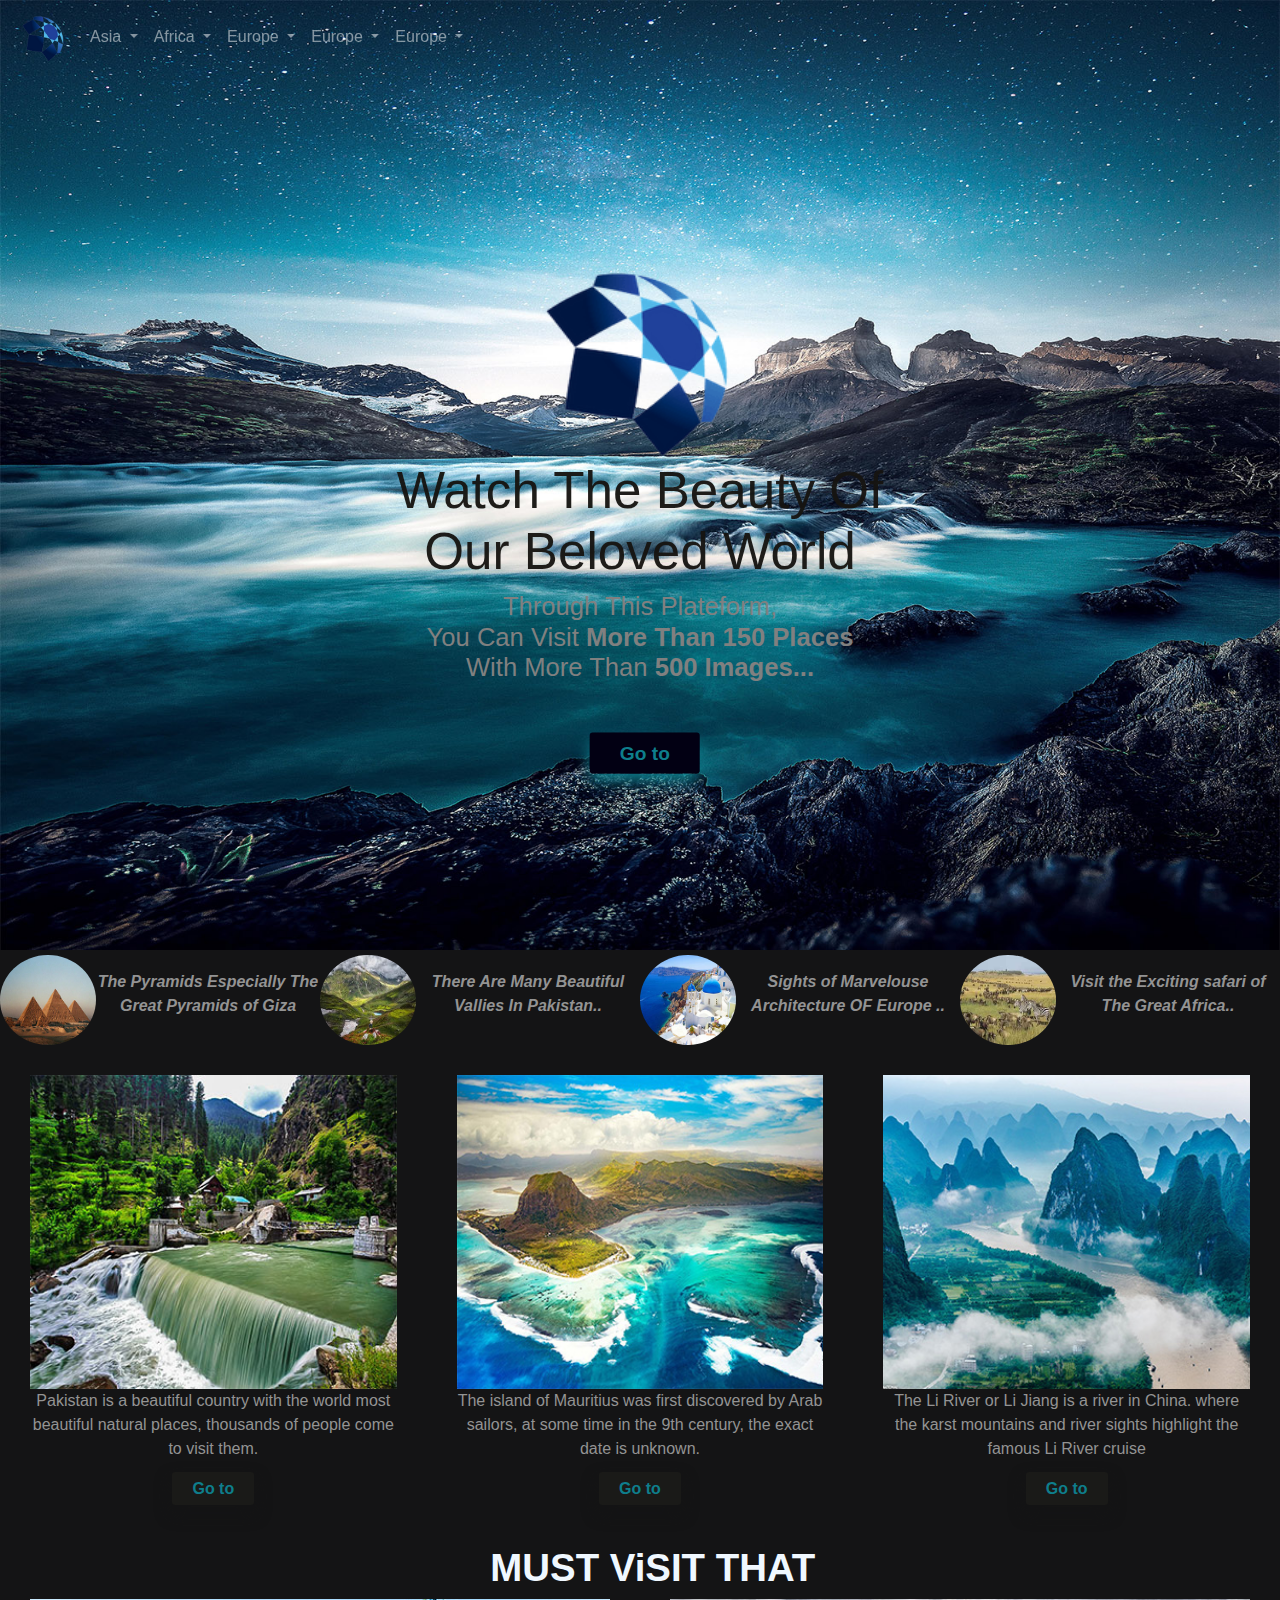
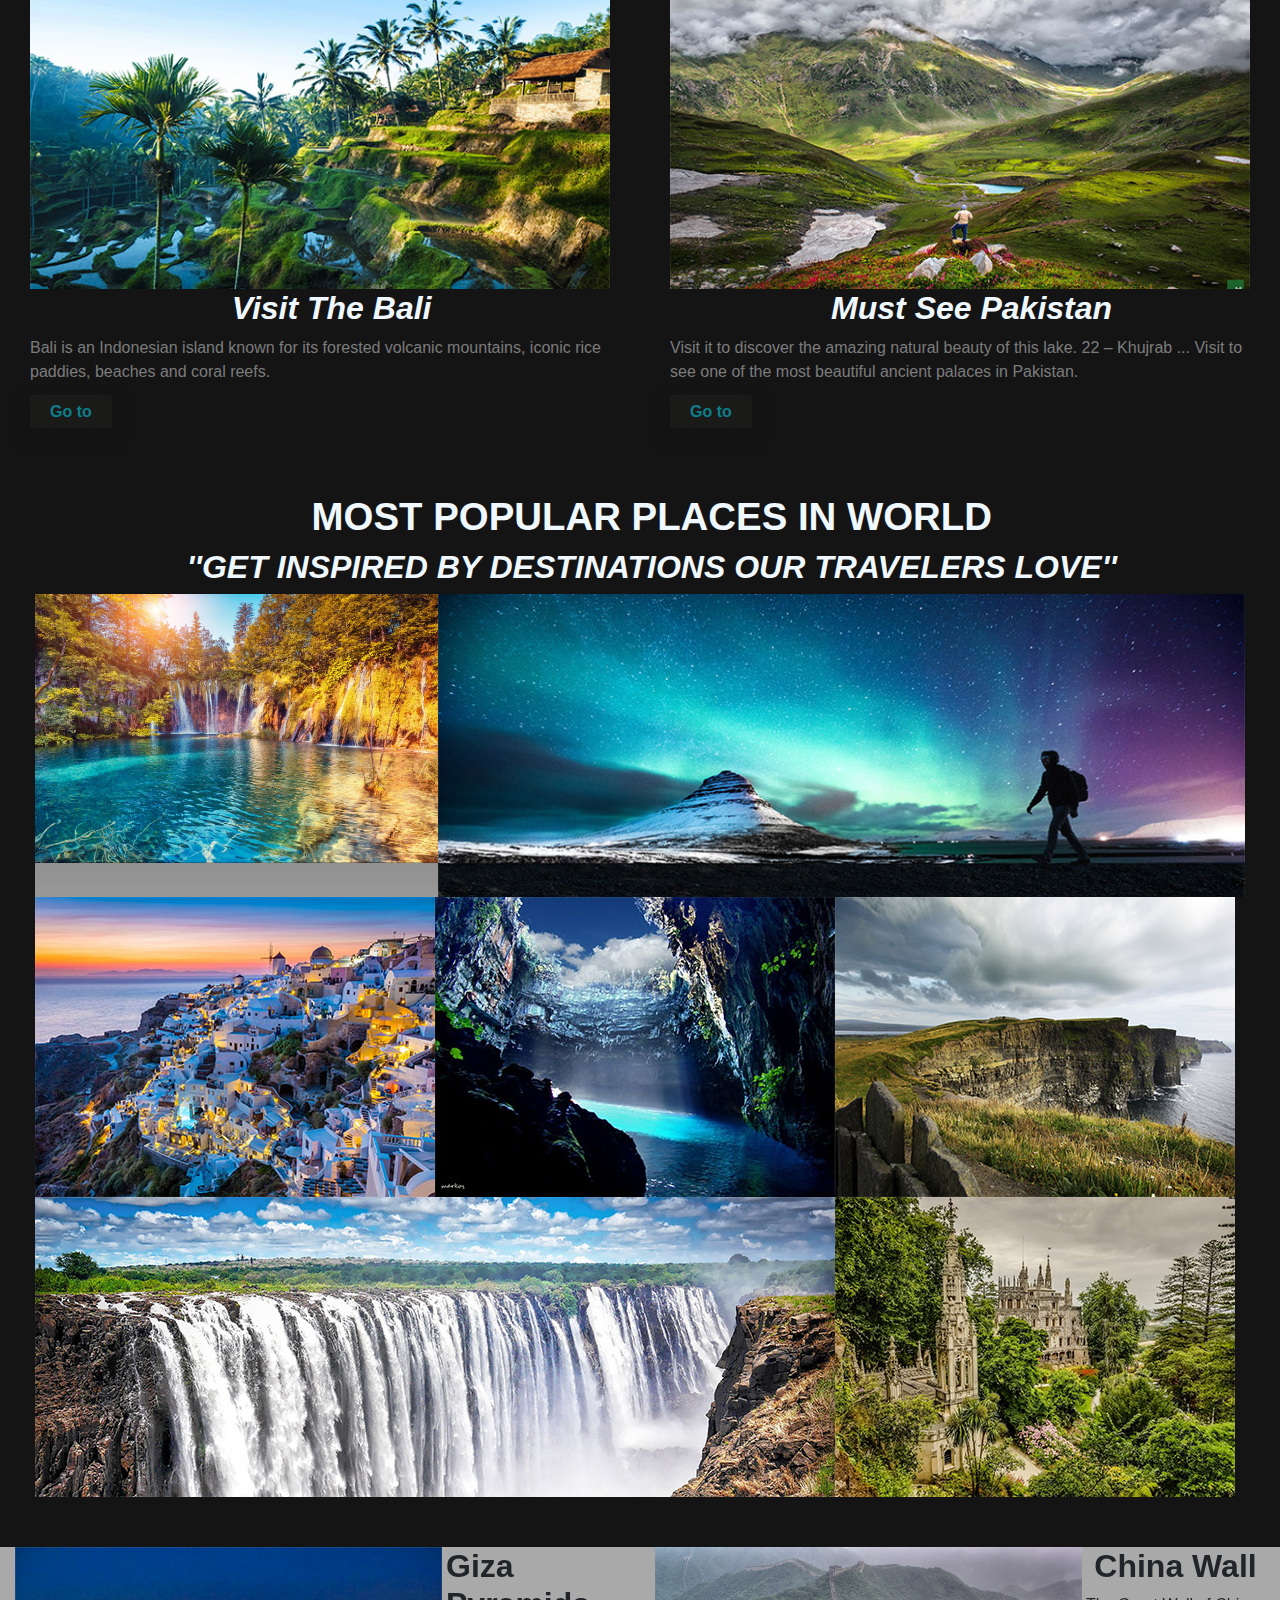
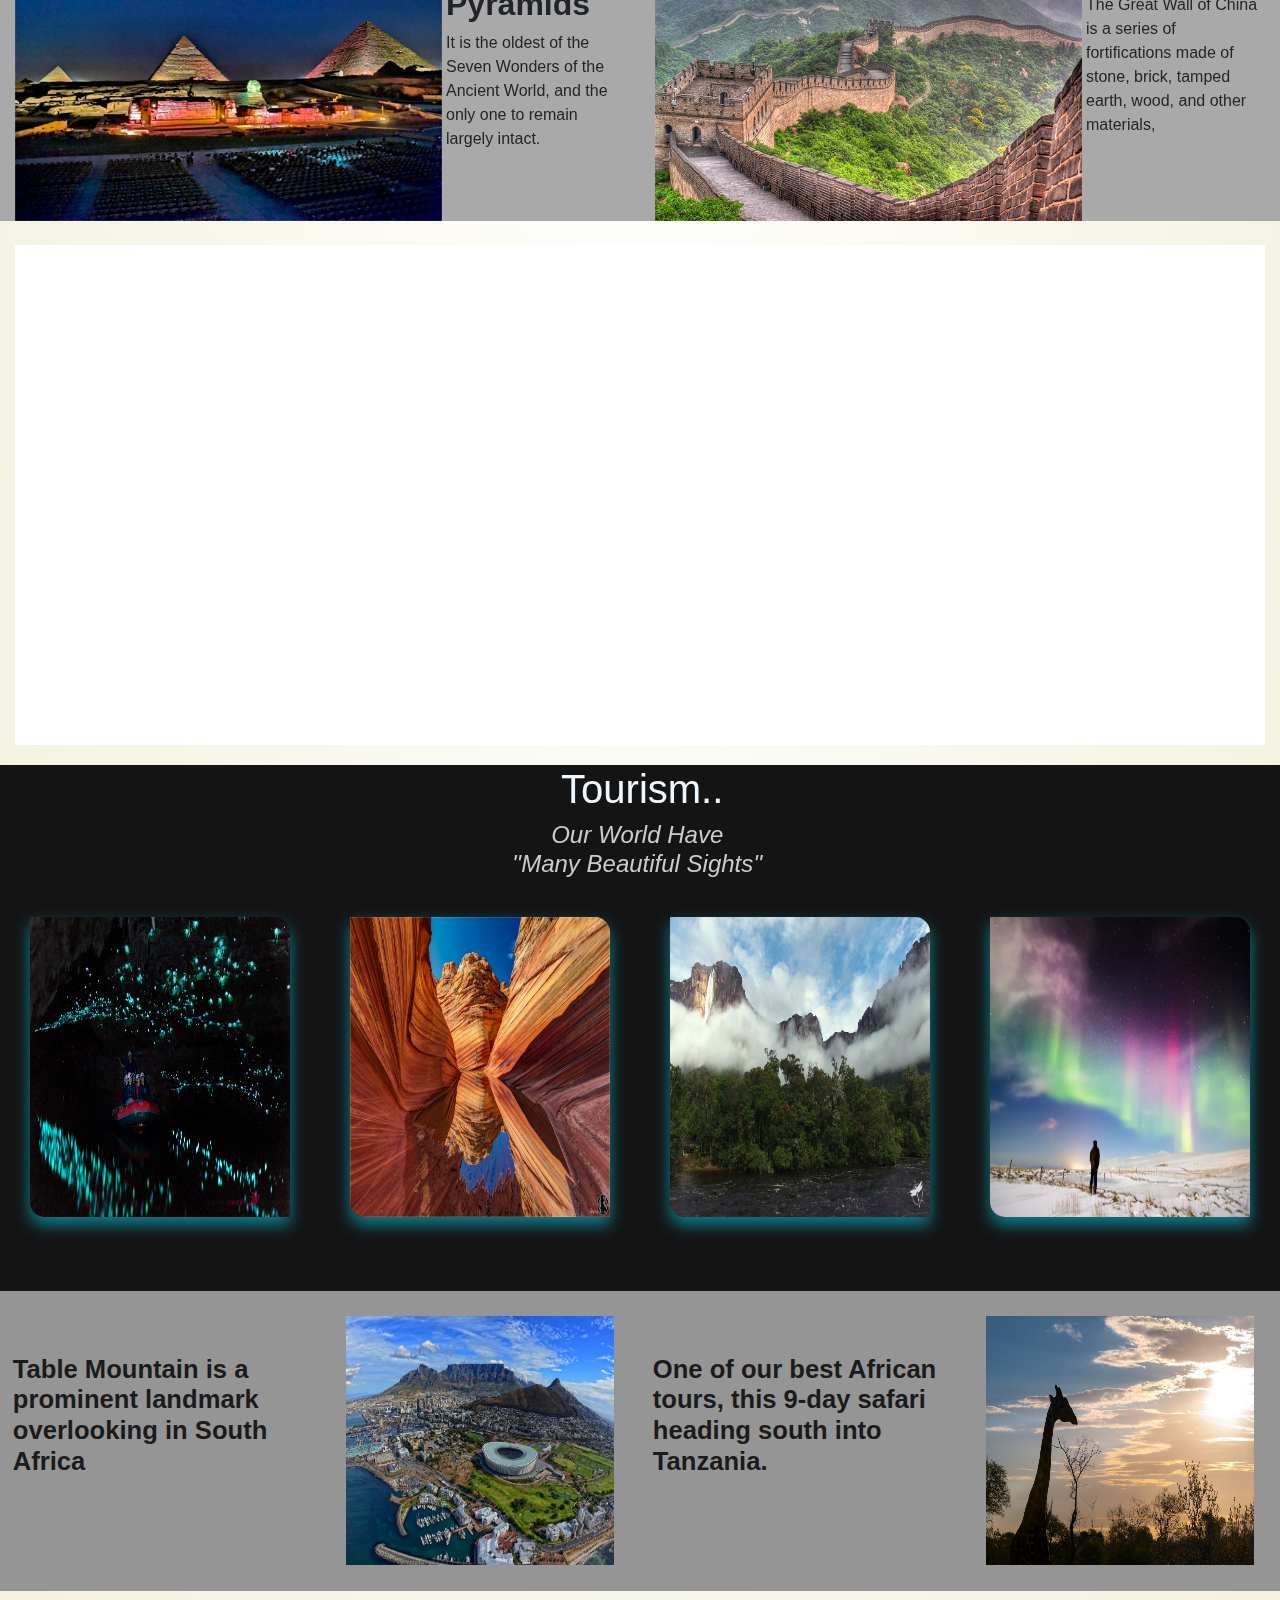
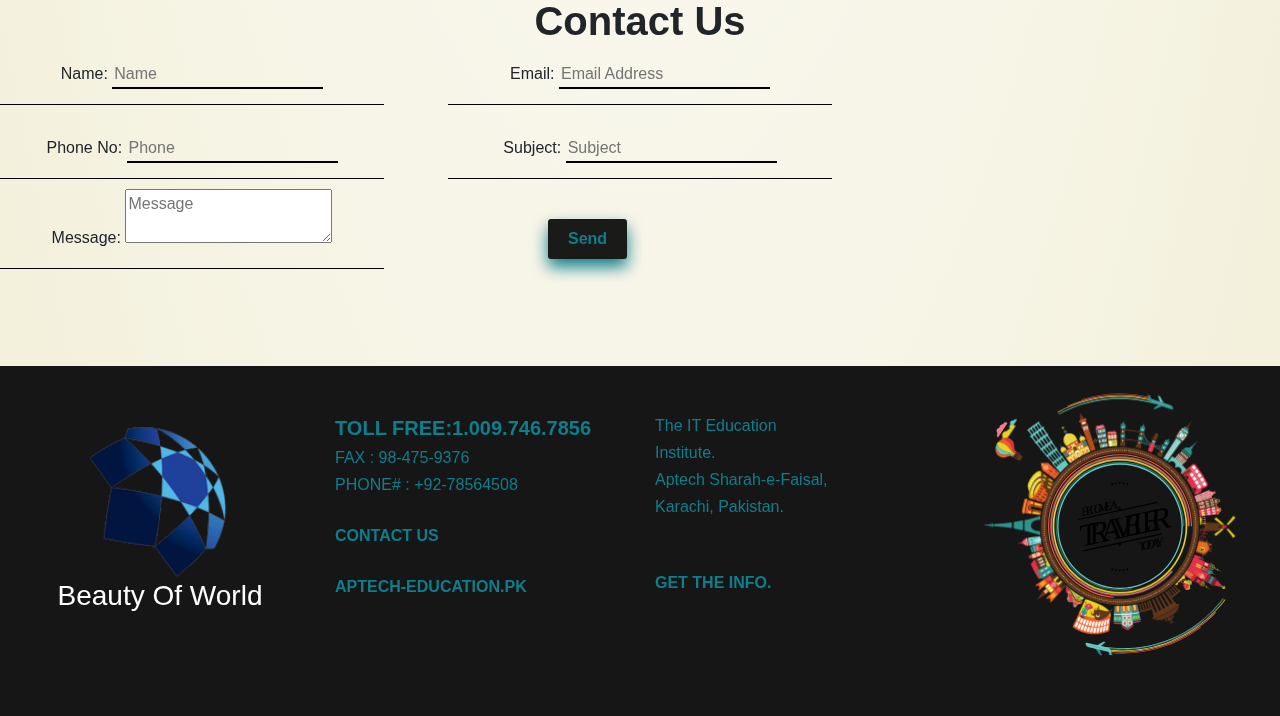
==== commit a31e3980: "add libs" ====
--- a/index.html
+++ b/index.html
@@ -12,11 +12,11 @@
     <link rel="stylesheet" type="text/css" href="css/common.css">
     <link rel="stylesheet" type="text/css" href="css/navbar-dropdown.css">
     <link rel="stylesheet" type="text/css" href="libs/Hover-master/css/hover-min.css">
-    <script src="https://ajax.googleapis.com/ajax/libs/jquery/3.3.1/jquery.min.js"></script>
-
-    <link rel="stylesheet" href="https://maxcdn.bootstrapcdn.com/bootstrap/4.2.1/css/bootstrap.min.css">
-    <script src="https://cdnjs.cloudflare.com/ajax/libs/popper.js/1.14.6/umd/popper.min.js"></script>
-    <script src="https://maxcdn.bootstrapcdn.com/bootstrap/4.2.1/js/bootstrap.min.js">
+    <script src="libs/jquery/jquery-min.js"></script>
+
+    <link rel="stylesheet" href="libs/bootstrap/bootstrap-min.css">
+    <script src="libs/ajex/proper-min.js"></script>
+    <script src="libs/bootstrap/bootstrap.js">
     </script>
     <script src="js/appear.js"></script>
     <script src="js/index.js"></script>
@@ -44,9 +44,9 @@
                     <a class="nav-link dropdown-toggle" href="wonders.html" id="navbarDropdown" role="button" data-toggle="dropdown"
                         aria-haspopup="true" aria-expanded="false"> Asia </a>
                     <div class="dropdown-menu mega-menu" aria-labelledby="navbarDropdown">
-                        <div class="row bg-dark">
+                        <div class="row">
                             <div class="col-md-3"> <img src="images/asia/logo-asia.jpg" width="120vw" height="120vw" alt="img" class="img-fluid">
-                                <h4 style="color: var(--hover-color); padding-left: 5px;">Asia</h4>
+                                <h4 class="nav-text">Asia</h4>
                                 <p>Asia is the largest continent.</p>
                             </div>
                             <div class="col-md-2">
@@ -343,7 +343,7 @@
                     <div class="Tri-line  animated triLineDiv"><img src="images/index/t-img.jpg" alt="kable"
                             width="100%" height="auto">
                         <p>Pakistan is a beautiful country with the world most beautiful natural places, thousands of people  come to visit them. </p>
-                        <a href="" class="Button">Go to</a>
+                        <a href="content/wonders.html?mainCat=Pakistan&subCat=Karakorams 2" class="Button">Go to</a>
                     </div><br>
                 </div>
                 <div class="col-md-4 paddingDel paddingUp">
--- a/css/index.css
+++ b/css/index.css
@@ -9,13 +9,13 @@
     color: var(--hover-color);
     border: none;
     text-decoration: none;
-    box-shadow: 0 8px 16px 0 var(--hover-color);
+    box-shadow: 0 8px 16px 0 var(--bg-color);
 	font-weight: bold;
 }
 
     .Button:hover {
         opacity: 0.8;
-        background-color:gray;
+        background-color:white;
         text-decoration: none;
         color: solid black !important;
     }
@@ -725,8 +725,11 @@
 
 
 
-*/
-
-
-
-
+
+
+
+
+.nav-text {
+	style=color: var(--hover-color) !important; 
+	padding-left: 5px;
+}
--- a/css/color.css
+++ b/css/color.css
@@ -11,7 +11,6 @@
 	
 /*	color for card*/
 	--card-color:  linear-gradient( rgba(72,74,74,1.00),rgba(14,126,140,1.00));
-	--Img-text-color:rgba(152,12,3,1.00);
-	--side-bg-color:rgba(62,62,62,1.00);
+
 }
 
--- a/css/navbar-dropdown.css
+++ b/css/navbar-dropdown.css
@@ -2,7 +2,7 @@
 
 .mega-menu{width: 800px; overflow: hidden; padding: 10px;}
 .mega-menu a{text-decoration: none !important; color: cadetblue;}
-.mega-menu .sub-menu-heading{ color: darkcyan;}
+.mega-menu .sub-menu-heading{ color: black;}
 @media(max-width:767px){
 	.mega-menu{
 		width: 300px;
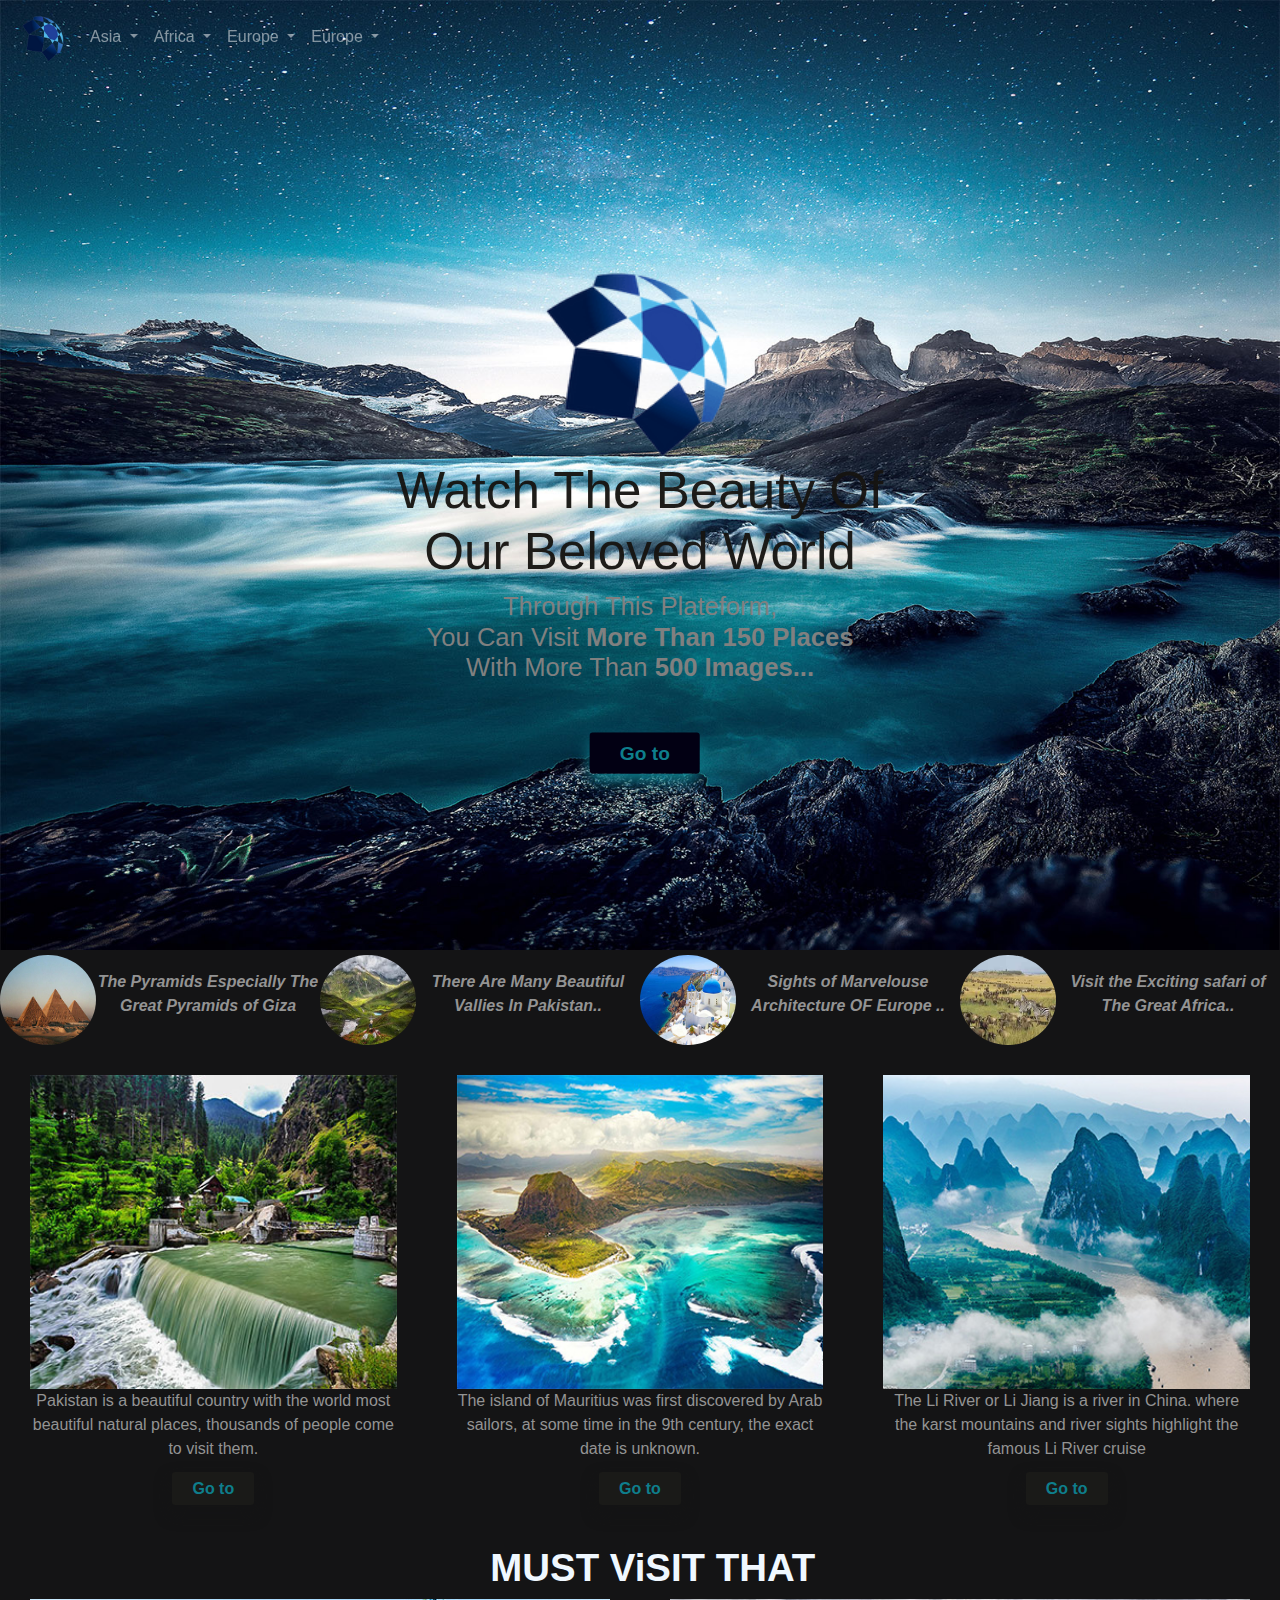
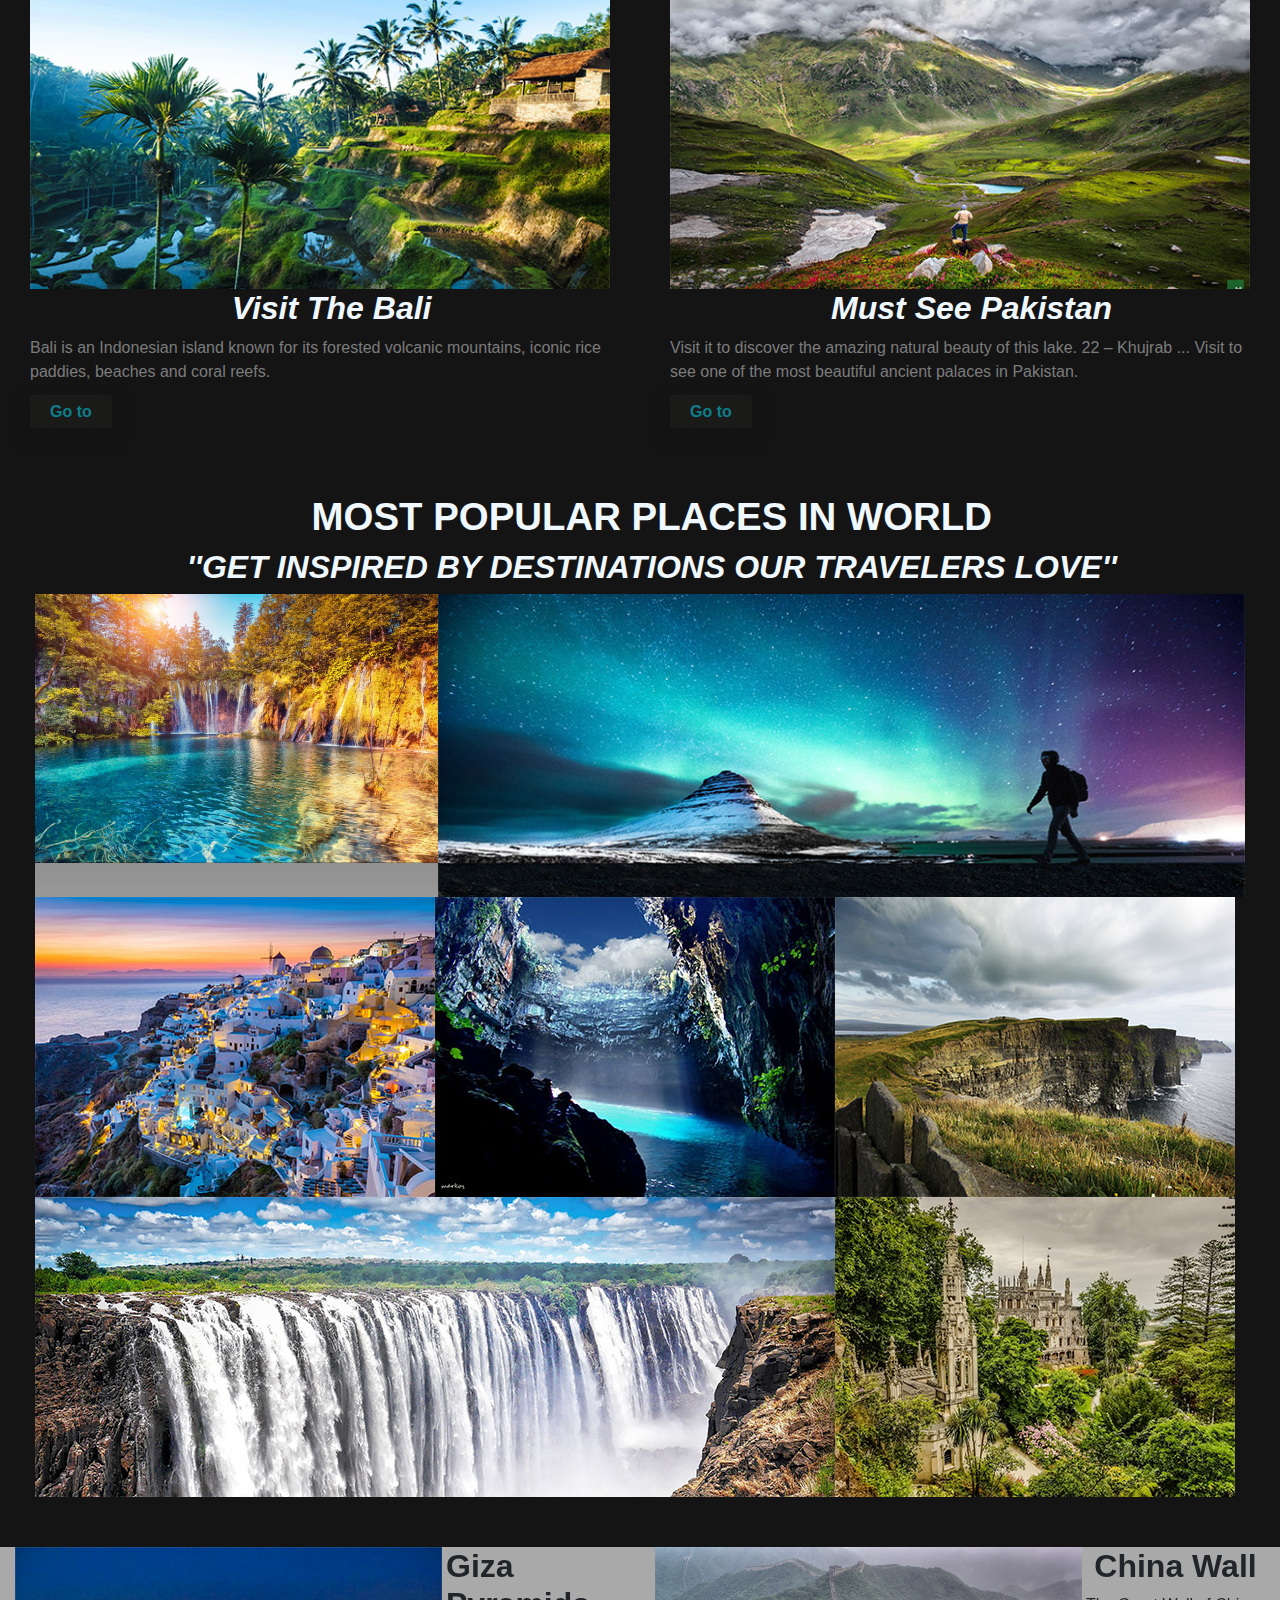
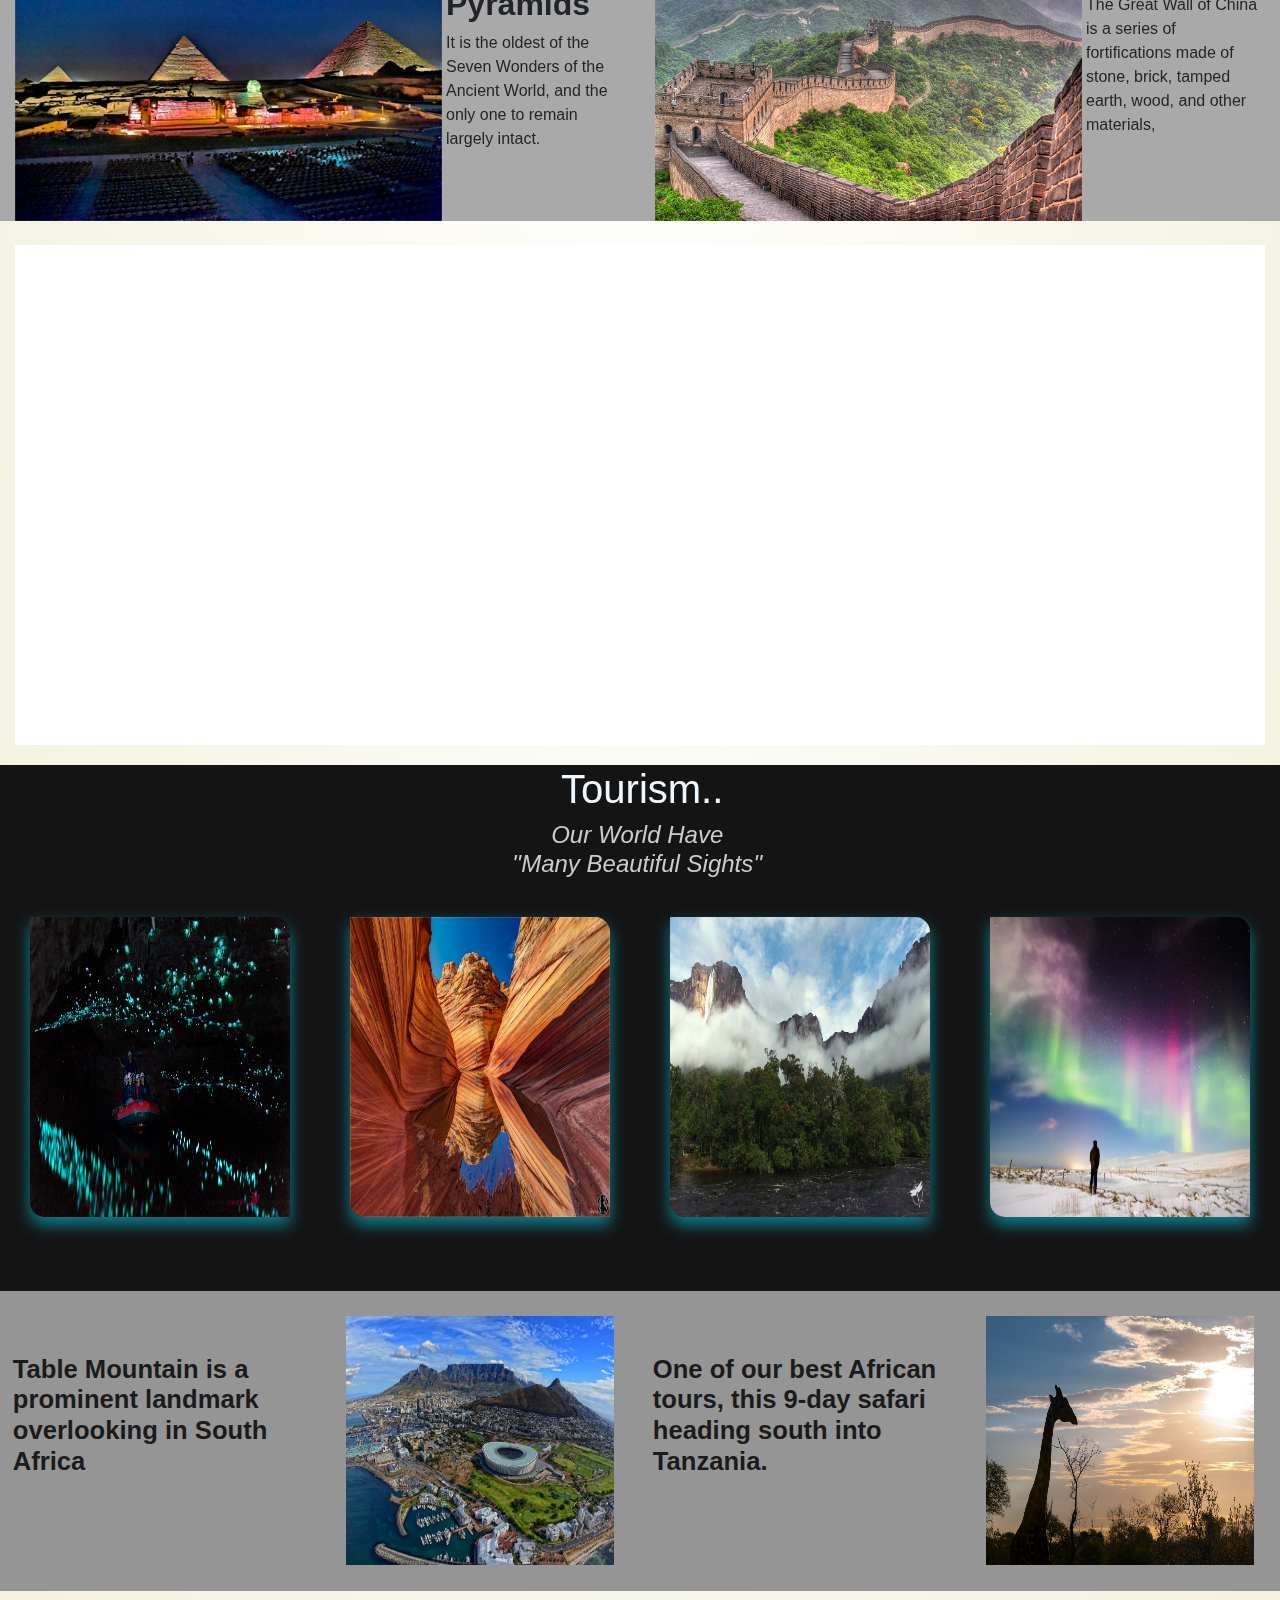
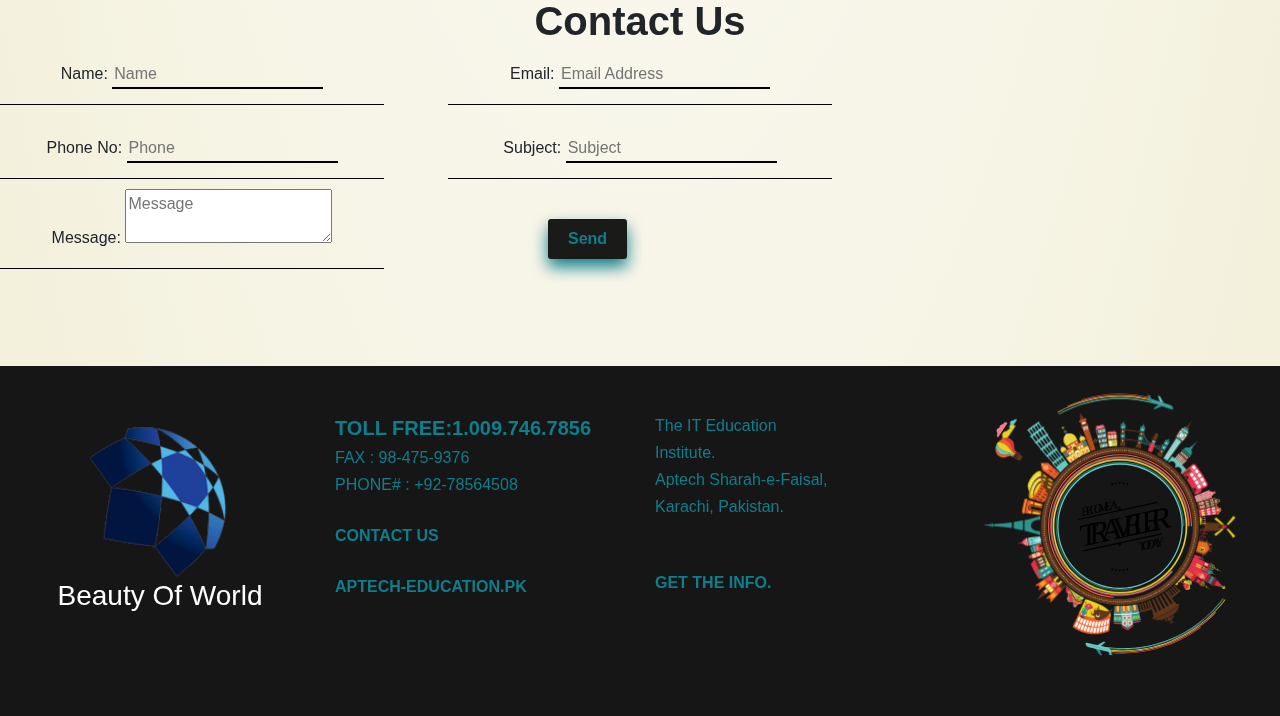
==== commit 2b789f82: "asia nav" ====
--- a/index.html
+++ b/index.html
@@ -50,36 +50,41 @@
                                 <p>Asia is the largest continent.</p>
                             </div>
                             <div class="col-md-2">
-                                <p><strong class="sub-menu-heading">Eastren Countries</strong></p>
-                                <p><a href="#">China</a></p>
-                                <p><a href="#">Hong Kong</a></p>
-                                <p><a href="#">North Korea</a></p>
-                                <p><a href="#">South Korea</a></p>
-                                <p><a href="#">Japan</a></p>
+                                <p> <a href="content/wonders.html?mainCat=Pakistan"><strong class="sub-menu-heading">Pakistan</strong></a></p>
+                                <p><a href="content/wonders.html?mainCat=Pakistan&subCat=Karakorams 2">Karakorams 2</a></p>
+                                <p><a href="content/wonders.html?mainCat=Pakistan&subCat=Khewra-Mines">Khewra-Mines</a></p>
+                                <p><a href="content/wonders.html?mainCat=Pakistan&subCat=Kaghan">Kaghan</a></p>
+                                <p><a href="content/wonders.html?mainCat=Pakistan&subCat=Saif-ul-Malook">Saif-ul-Malook</a></p>
+                                <p><a href="content/wonders.html?mainCat=Pakistan&subCat=Nalter-Valley">Nalter-Valley</a></p>
+								<p><a href="content/wonders.html?mainCat=Pakistan&subCat=Neelum-Valley">Neelum-Valley</a></p>
+								<p><a href="content/wonders.html?mainCat=Pakistan&subCat=Tirah-Valley">Tirah-Valley</a></p>
+								<p><a href="content/wonders.html?mainCat=Pakistan&subCat=Nanga-Parbat">Nanga-Parbat</a></p>
+								<p><a href="content/wonders.html?mainCat=Pakistan&subCat=Nanga-Parbat">Nanga-Parbat</a></p>
                             </div>
                             <div class="col-md-2">
-                                <p><strong class="sub-menu-heading">Westren Countries</strong></p>
-                                <p><a href="#">Jordan</a></p>
-                                <p><a href="#">Arab</a></p>
-                                <p><a href="#">Oman</a></p>
-                                <p><a href="#">lebanon</a></p>
+                                
+                                <p> <a href="content/wonders.html?mainCat=India"><strong class="sub-menu-heading">India</strong></a></p>
+                                <p><a href="content/wonders.html?mainCat=India&subCat=Taj-Mahal">Taj-Mahal</a></p>
+                                <p><a href="content/wonders.html?mainCat=India&subCat=Havelock-Island">Havelock-Island</a></p>
+                                <p><a href="content/wonders.html?mainCat=India&subCat=Hawa-Mahal">Hawa-Mahal</a></p>
+                                <p><a href="content/wonders.html?mainCat=India&subCat=Kaziranga National">Kaziranga National</a></p>
                             </div>
                             <div class="col-md-2">
-                                <p><strong class="sub-menu-heading">Southren Countries </strong></p>
-                                <p><a href="#">Pakistan</a></p>
-                                <p><a href="#">India</a></p>
-                                <p><a href="#">Maldives</a></p>
-                                <p><a href="#">Indonesia</a></p>
-                                <p><a href="#">Iran</a></p>
-                                <p><a href="#">Nepal</a></p>
+                                   <p> <a href="content/wonders.html?mainCat=China"><strong class="sub-menu-heading">China</strong></a></p>
+                                <p><a href="content/wonders.html?mainCat=China&subCat=China-Wall">China-Wall</a></p>
+                                <p><a href="content/wonders.html?mainCat=China&subCat=Jiuzhai-Valley">Jiuzhai-Valley</a></p>
+                                <p><a href="content/wonders.html?mainCat=China&subCat=Lee-River">Lee-River</a></p>
+                                <p><a href="content/wonders.html?mainCat=China&subCat=Zhangjiajie-Forest">Zhangjiajie-Forest</a></p>
                             </div>
 
                             <div class="col-md-2">
-                                <p><strong class="sub-menu-heading">Northren Countries </strong></p>
-                                <p><a href="#">Russia</a></p>
-                                <p><a href="#">Philpine</a></p>
-                                <p><a href="#">Vietnam</a></p>
-                                <p><a href="#">Thailand</a></p>
+                                   <p> <a href="content/wonders.html?mainCat=Indonesia"><strong class="sub-menu-heading">Indonesia</strong></a></p>
+                                <p><a href="content/wonders.html?mainCat=Indonesia&subCat=Bali-Resort">Bali-Resort</a></p>    
+								  <p><a href="content/wonders.html?mainCat=Indonesia&subCat=Bali-Resort">Bunaken</a></p>   
+                                  <p><a href="content/wonders.html?mainCat=Indonesia&subCat=Gili-Lankanfushi">Gili-Lankanfushi</a></p>    
+                                  <p><a href="content/wonders.html?mainCat=Indonesia&subCat=Olhuveli">Olhuveli</a></p>
+								
+                                  <p><a href="content/wonders.html?mainCat=Indonesia&subCat=Tanah-Lot">Tanah-Lot</a></p>
                             </div>
                         </div>
                     </div>
@@ -176,51 +181,6 @@
                 <!--South America Start-->
                 <li class="nav-item dropdown">
                     <a class="nav-link dropdown-toggle" href="#" id="navbarDropdownSA" role="button" data-toggle="dropdown"
-                        aria-haspopup="true" aria-expanded="false"> Europe </a>
-                    <div class="dropdown-menu mega-menu" aria-labelledby="navbarDropdown">
-                        <div class="row">
-                            <div class="col-md-3"> <img src="images/logo/ball.png" width="100vw" height="100vw" alt="flower"
-                                    class="img-fluid">
-                                <h4 style="color: orangered;">Flower 1</h4>
-                                <p>bootstrap is a very famework.</p>
-                            </div>
-                            <div class="col-md-2">
-                                <p><strong class="sub-menu-heading">Eastren Countries</strong></p>
-                                <p><a href="#">Andora</a></p>
-                                <p><a href="#">Austria</a></p>
-                                <p><a href="#">Crotia</a></p>
-                                <p><a href="#">England</a></p>
-                            </div>
-                            <div class="col-md-2">
-                                <p><strong class="sub-menu-heading">Westren Countries</strong></p>
-                                <p><a href="#">France</a></p>
-                                <p><a href="#">Greece</a></p>
-                                <p><a href="#">Iceland</a></p>
-                            </div>
-                            <div class="col-md-2">
-                                <p><strong class="sub-menu-heading">Southren Countries </strong></p>
-                                <p><a href="#">Ireland</a></p>
-                                <p><a href="#">Norway</a></p>
-                                <p><a href="#">Russia</a></p>
-                                <p><a href="#">Scotland</a></p>
-                                <p><a href="#">Slovenia</a></p>
-
-                                <p><a href="#">Turkey</a></p>
-                            </div>
-
-                            <div class="col-md-2">
-                                <p><strong class="sub-menu-heading">Northren Countries </strong></p>
-                                <p><a href="#">Spain</a></p>
-                                <p><a href="#">Switzerland</a></p>
-                                <p><a href="#">Wales</a></p>
-                            </div>
-                        </div>
-                    </div>
-                </li>
-                <!--South America End-->
-                <!--South America Start-->
-                <li class="nav-item dropdown">
-                    <a class="nav-link dropdown-toggle" href="#" id="navbarDropdownNA" role="button" data-toggle="dropdown"
                         aria-haspopup="true" aria-expanded="false"> Europe </a>
                     <div class="dropdown-menu mega-menu" aria-labelledby="navbarDropdown">
                         <div class="row">
--- a/css/index.css
+++ b/css/index.css
@@ -730,6 +730,6 @@
 
 
 .nav-text {
-	style=color: var(--hover-color) !important; 
-	padding-left: 5px;
-}
+	color: var(--hover-color) !important; 
+	padding-left: 40px;
+}
--- a/css/navbar-dropdown.css
+++ b/css/navbar-dropdown.css
@@ -2,7 +2,10 @@
 
 .mega-menu{width: 800px; overflow: hidden; padding: 10px;}
 .mega-menu a{text-decoration: none !important; color: cadetblue;}
-.mega-menu .sub-menu-heading{ color: black;}
+.mega-menu .sub-menu-heading{ 
+	font-size: 1.4em;
+	color: black;}
+
 @media(max-width:767px){
 	.mega-menu{
 		width: 300px;
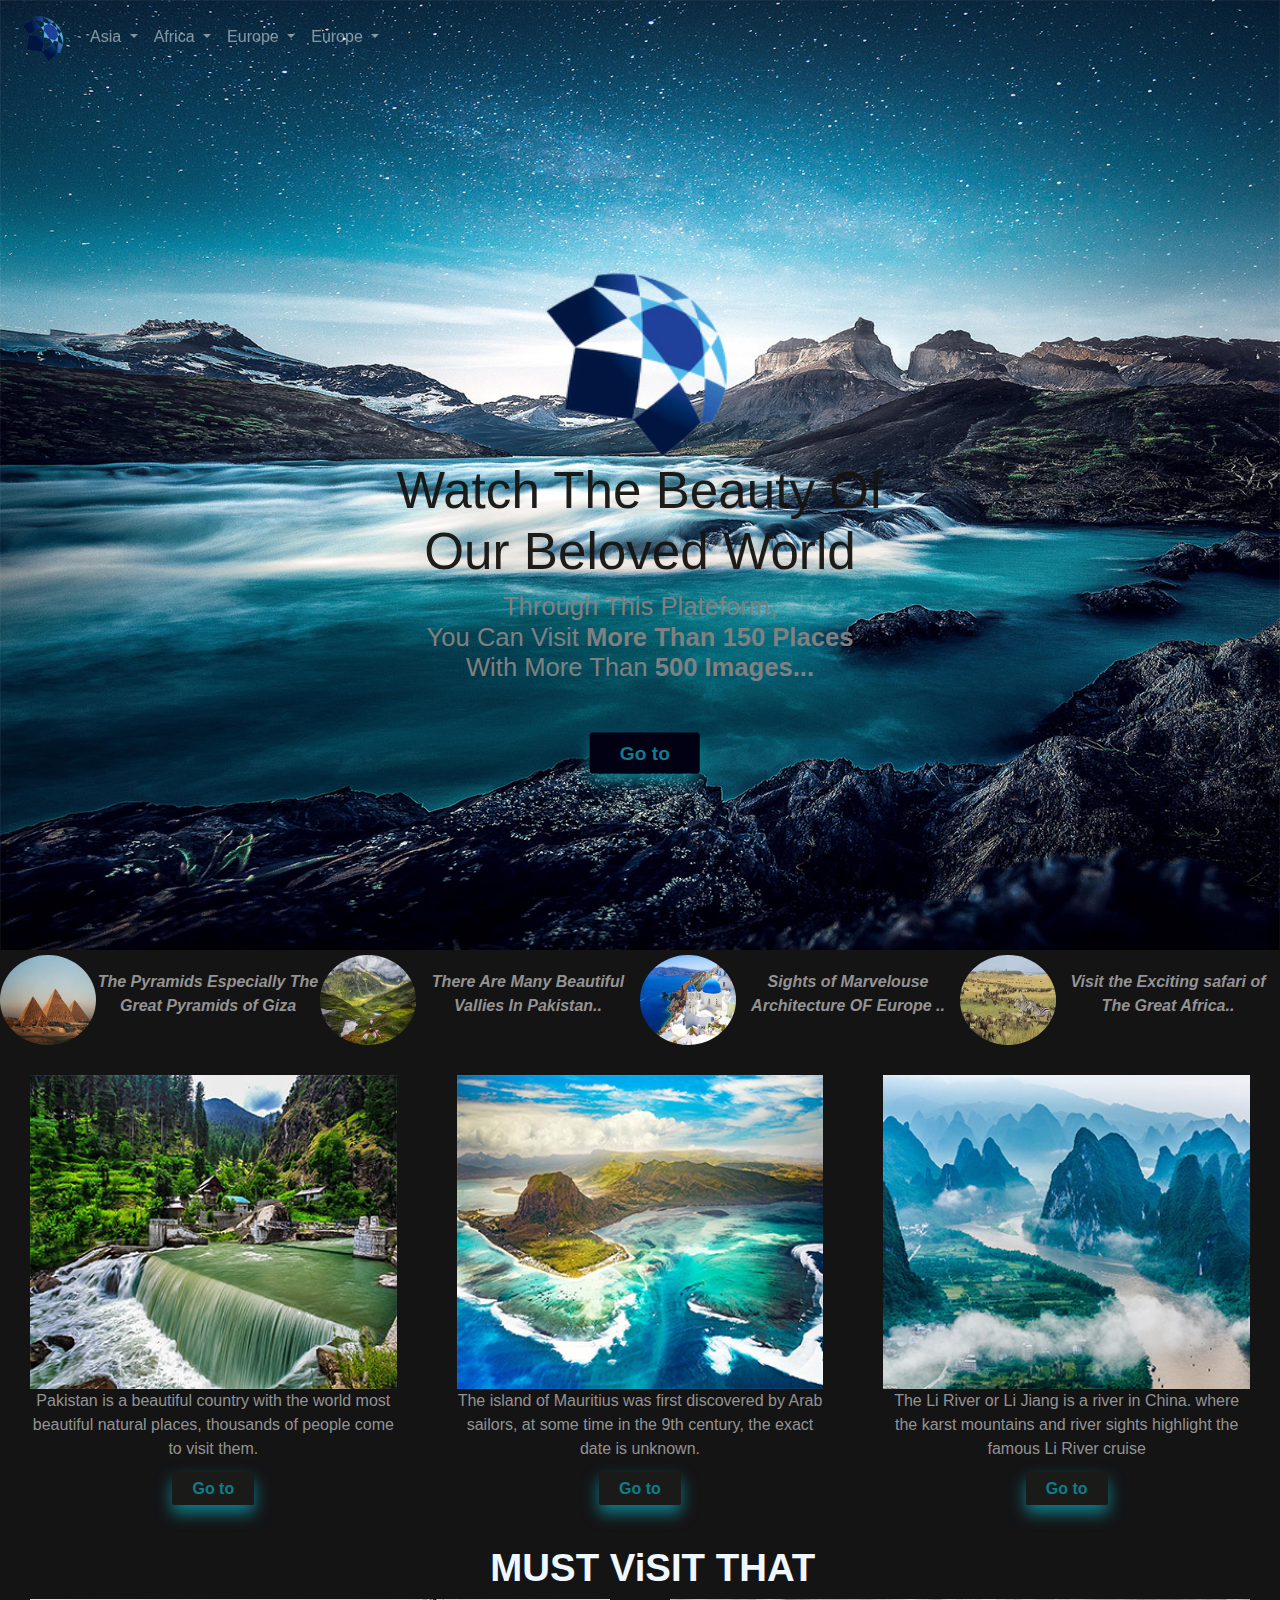
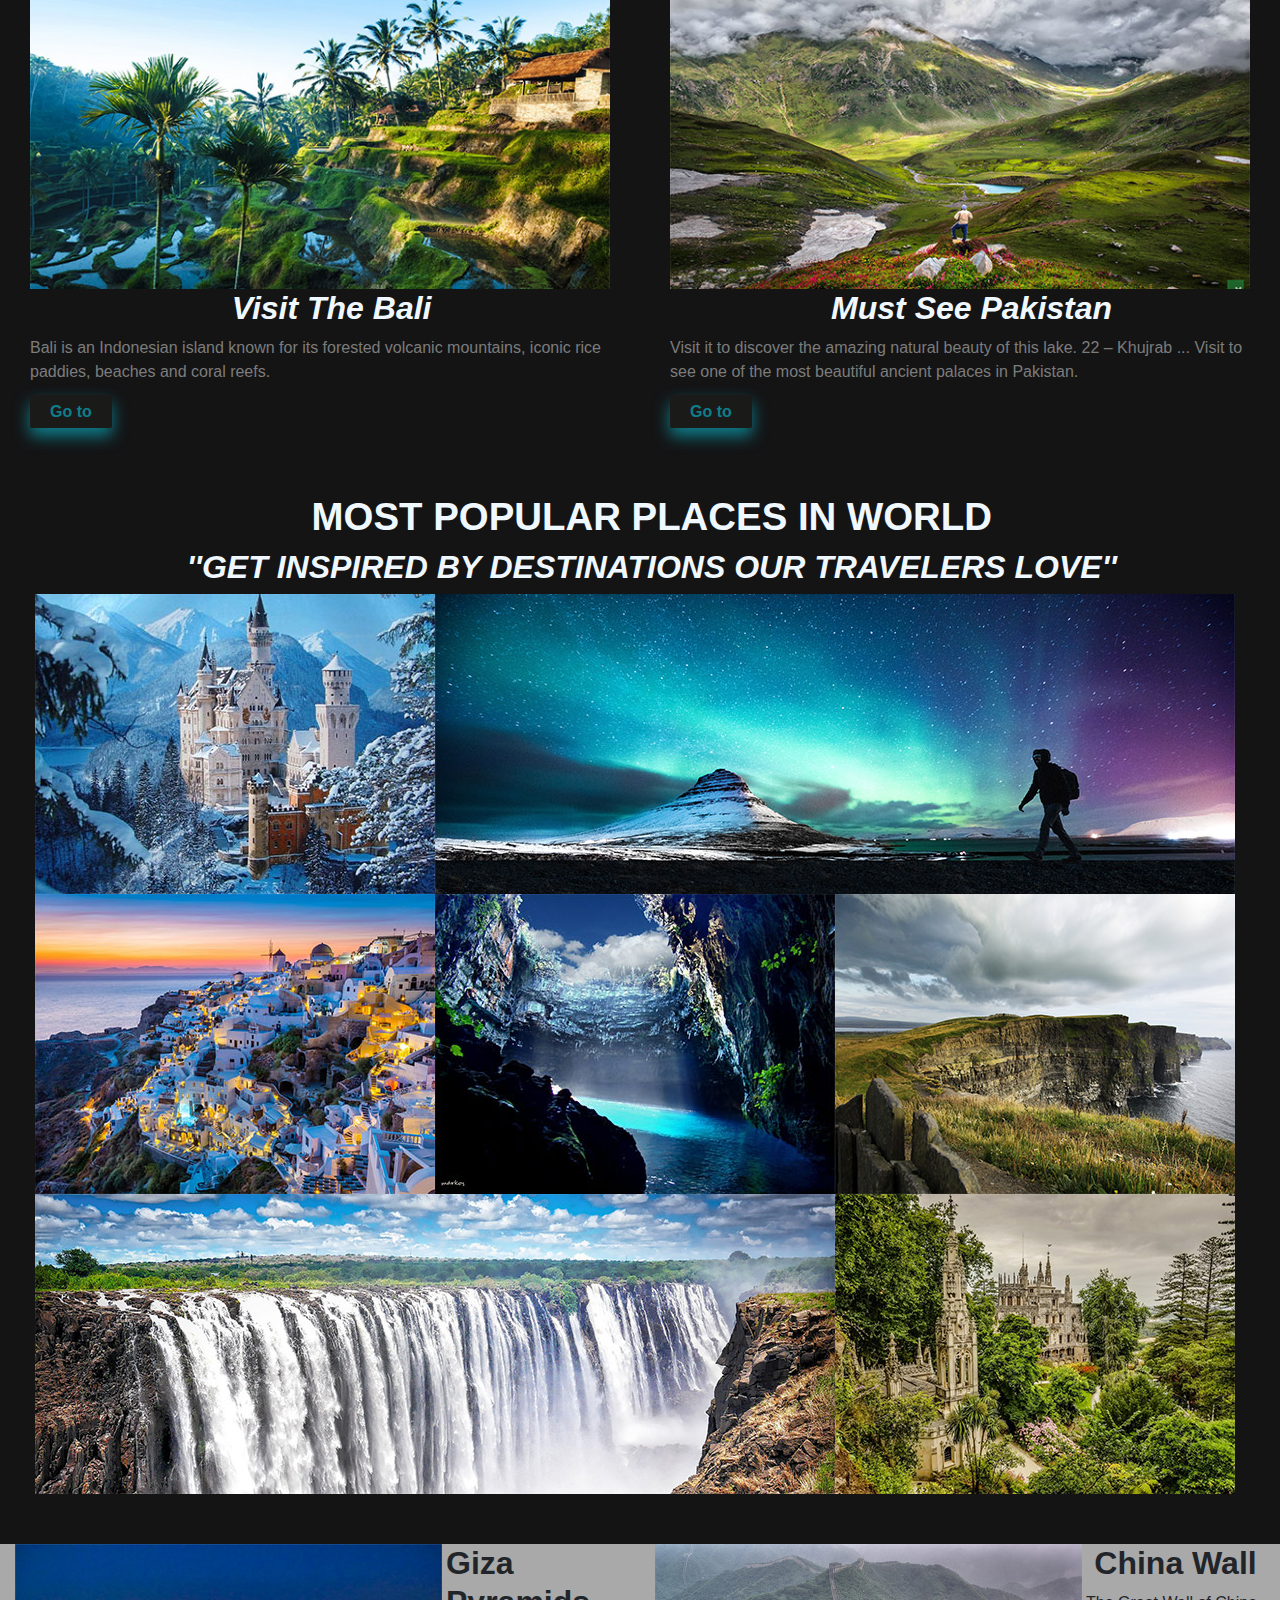
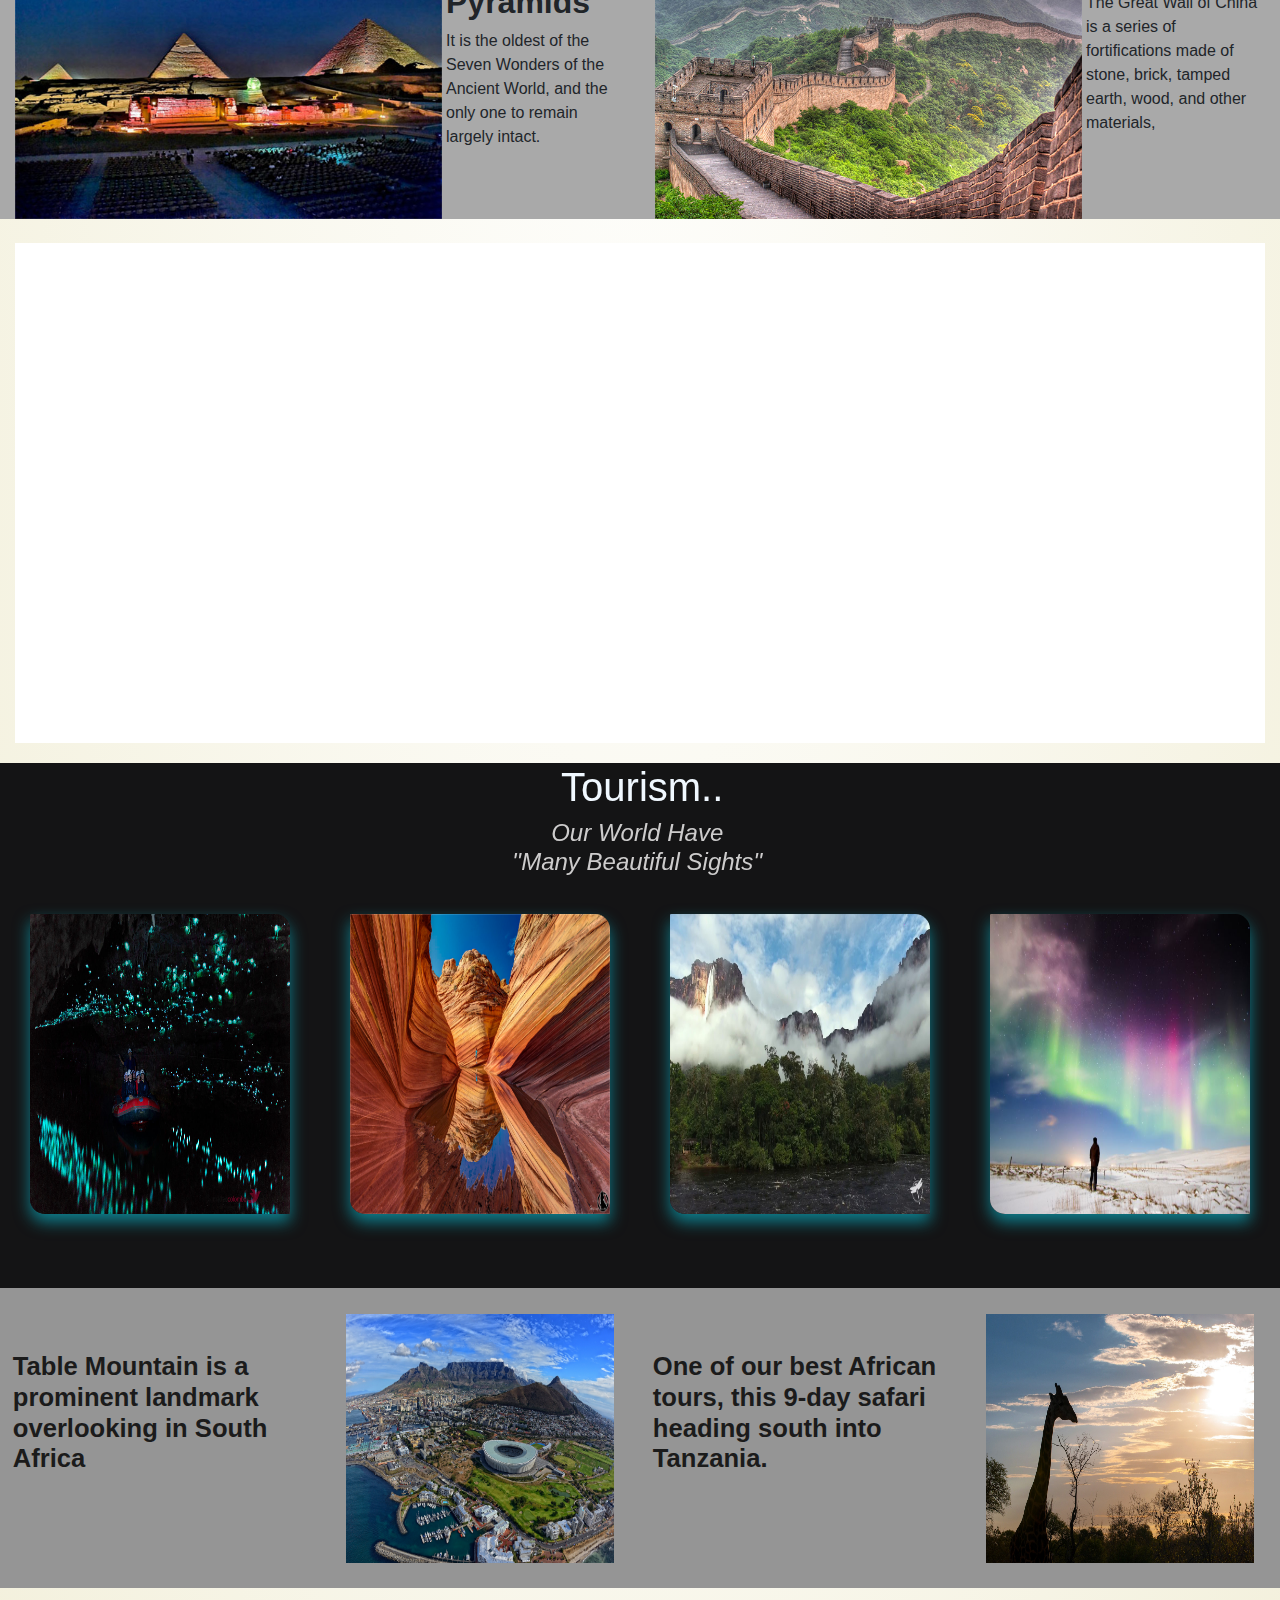
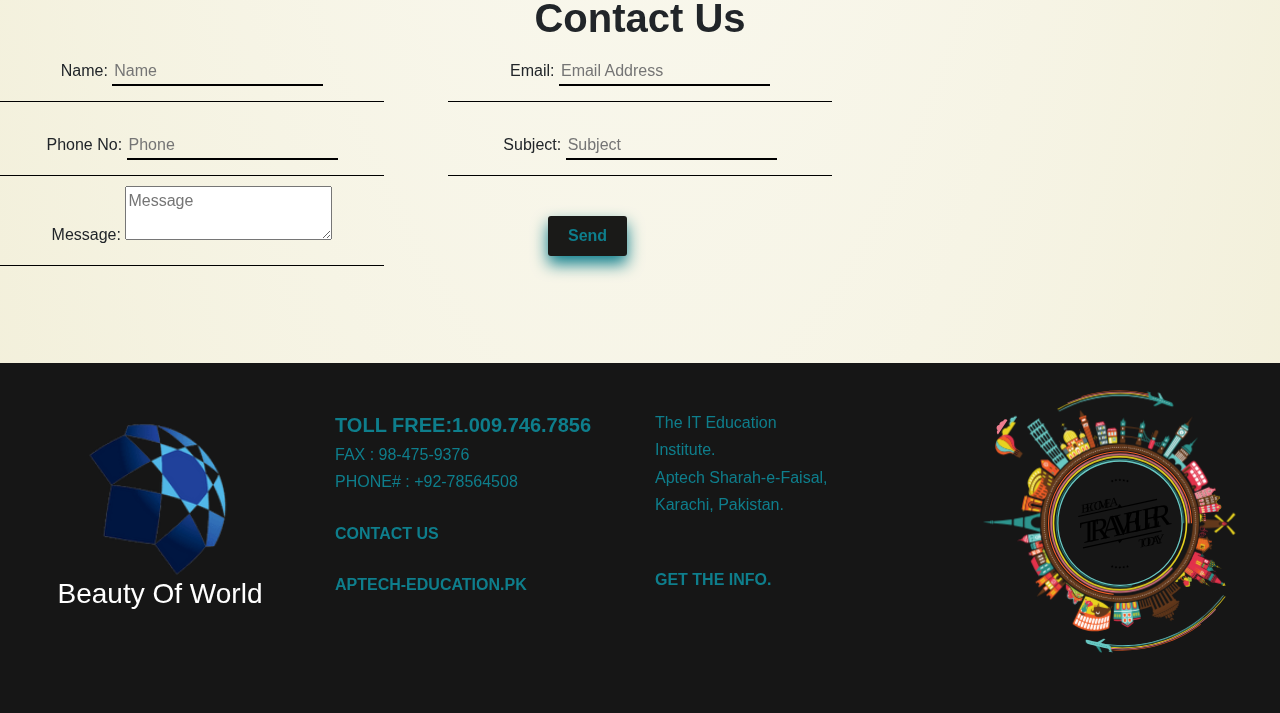
==== commit 85d97bf8: "commit" ====
--- a/index.html
+++ b/index.html
@@ -45,12 +45,12 @@
                         aria-haspopup="true" aria-expanded="false"> Asia </a>
                     <div class="dropdown-menu mega-menu" aria-labelledby="navbarDropdown">
                         <div class="row">
-                            <div class="col-md-3"> <img src="images/asia/logo-asia.jpg" width="120vw" height="120vw" alt="img" class="img-fluid">
+                            <div class="col-md-3"> <img src="images/nav/logo/asia.jpg" width="120vw" height="auto" alt="img" class="img-fluid">
                                 <h4 class="nav-text">Asia</h4>
-                                <p>Asia is the largest continent.</p>
+                                <p><b>Asia is the largest continent.</b></p>
                             </div>
                             <div class="col-md-2">
-                                <p> <a href="content/wonders.html?mainCat=Pakistan"><strong class="sub-menu-heading">Pakistan</strong></a></p>
+                                <p  style="border-bottom:dashed black;"> <a href="content/wonders.html?mainCat=Pakistan"><strong class="sub-menu-heading">Pakistan</strong></a></p>
                                 <p><a href="content/wonders.html?mainCat=Pakistan&subCat=Karakorams 2">Karakorams 2</a></p>
                                 <p><a href="content/wonders.html?mainCat=Pakistan&subCat=Khewra-Mines">Khewra-Mines</a></p>
                                 <p><a href="content/wonders.html?mainCat=Pakistan&subCat=Kaghan">Kaghan</a></p>
@@ -59,18 +59,18 @@
 								<p><a href="content/wonders.html?mainCat=Pakistan&subCat=Neelum-Valley">Neelum-Valley</a></p>
 								<p><a href="content/wonders.html?mainCat=Pakistan&subCat=Tirah-Valley">Tirah-Valley</a></p>
 								<p><a href="content/wonders.html?mainCat=Pakistan&subCat=Nanga-Parbat">Nanga-Parbat</a></p>
-								<p><a href="content/wonders.html?mainCat=Pakistan&subCat=Nanga-Parbat">Nanga-Parbat</a></p>
+								
                             </div>
                             <div class="col-md-2">
                                 
-                                <p> <a href="content/wonders.html?mainCat=India"><strong class="sub-menu-heading">India</strong></a></p>
+                                <p style="border-bottom:dashed black;"> <a href="content/wonders.html?mainCat=India"><strong class="sub-menu-heading">India</strong></a></p>
                                 <p><a href="content/wonders.html?mainCat=India&subCat=Taj-Mahal">Taj-Mahal</a></p>
                                 <p><a href="content/wonders.html?mainCat=India&subCat=Havelock-Island">Havelock-Island</a></p>
                                 <p><a href="content/wonders.html?mainCat=India&subCat=Hawa-Mahal">Hawa-Mahal</a></p>
                                 <p><a href="content/wonders.html?mainCat=India&subCat=Kaziranga National">Kaziranga National</a></p>
                             </div>
                             <div class="col-md-2">
-                                   <p> <a href="content/wonders.html?mainCat=China"><strong class="sub-menu-heading">China</strong></a></p>
+                                   <p style="border-bottom:dashed black;"> <a href="content/wonders.html?mainCat=China"><strong class="sub-menu-heading">China</strong></a></p>
                                 <p><a href="content/wonders.html?mainCat=China&subCat=China-Wall">China-Wall</a></p>
                                 <p><a href="content/wonders.html?mainCat=China&subCat=Jiuzhai-Valley">Jiuzhai-Valley</a></p>
                                 <p><a href="content/wonders.html?mainCat=China&subCat=Lee-River">Lee-River</a></p>
@@ -78,7 +78,7 @@
                             </div>
 
                             <div class="col-md-2">
-                                   <p> <a href="content/wonders.html?mainCat=Indonesia"><strong class="sub-menu-heading">Indonesia</strong></a></p>
+                                   <p style="border-bottom:dashed black;"> <a href="content/wonders.html?mainCat=Indonesia"><strong class="sub-menu-heading">Indonesia</strong></a></p>
                                 <p><a href="content/wonders.html?mainCat=Indonesia&subCat=Bali-Resort">Bali-Resort</a></p>    
 								  <p><a href="content/wonders.html?mainCat=Indonesia&subCat=Bali-Resort">Bunaken</a></p>   
                                   <p><a href="content/wonders.html?mainCat=Indonesia&subCat=Gili-Lankanfushi">Gili-Lankanfushi</a></p>    
@@ -96,36 +96,48 @@
                         aria-haspopup="true" aria-expanded="false"> Africa </a>
                     <div class="dropdown-menu mega-menu" aria-labelledby="navbarDropdown">
                         <div class="row">
-                            <div class="col-md-3"> <img src="images/logo/ball.png" width="100vw" height="100vw" alt="flower"
+                            <div class="col-md-3"> <img src="images/nav/logo/africa.jpg" width="120vw" height="auto" alt="flower"
                                     class="img-fluid">
-                                <h4 style="color: orangered;">Asia</h4>
-                                <p>bootstrap is a very famework.</p>
+                                <h4 class="nav-text">Africa</h4>
+                                <p><b>Africa have large number of Wild-Life</b></p>
+                            </div>
+                     <div class="col-md-2">
+                         <p style="border-bottom:dashed black; padding-top: 32px"> <a href="content/africa.html?mainCat=Egypt"><strong class="sub-menu-heading">Egypt</strong></a></p>
+                              <p><a href="content/africa.html?mainCat=Egypt&subCat=Giza-Sphinx">Giza-Necropolis</a></p>    
+							  <p><a href="content/africa.html?mainCat=Egypt&subCat=Giza-Sphinx">Giza-Sphinx</a></p>   
+                              <p><a href="content/africa.html?mainCat=Egypt&subCat=Blue-Hole">Blue-Hole</a></p>    
+                             </div>
+                       <div class="col-md-2">
+                                
+                         <p style="border-bottom:dashed black;"> <a href="content/africa.html?mainCat=East-Africa"><strong class="sub-menu-heading">East-Africa</strong></a></p>
+                                <p><a href="content/africa.html?mainCat=East-Africa&subCat=Mauritius Island">Mauritius Island</a></p>
+                                <p><a href="content/africa.html?mainCat=East-Africa&subCat=Mount-Kilimanjaro">Mount-Kilimanjaro</a></p>
+						         <p><a href="content/africa.html?mainCat=East-Africa&subCat=Victorial-Falls">Victorial-Falls</a></p>
                             </div>
                             <div class="col-md-2">
-                                <p><strong class="sub-menu-heading">Eastren Countries</strong></p>
-                                <p><a href="#">Kenya</a></p>
-                                <p><a href="#">Zambia</a></p>
+								
+                         <p style="border-bottom:dashed black; padding-top: 32px"> <a href="content/africa.html?mainCat=Tanzania"><strong class="sub-menu-heading">Tanzania</strong></a></p>
+								
+                             <p><a href="content/africa.html?mainCat=Tanzania&subCat=Arusha National Park">Arusha National Park</a></p>
+                                
+                             <p><a href="content/africa.html?mainCat=Tanzania&subCat=Mnemba Island">Mnemba Island</a></p>
+                                
+                             <p><a href="content/africa.html?mainCat=Tanzania&subCat=Ngorongoro">Ngorongoro</a></p>
+                                
+                             <p><a href="content/africa.html?mainCat=Tanzania&subCat=Serengeti">Serengeti</a></p>
+
                             </div>
+
                             <div class="col-md-2">
-                                <p><strong class="sub-menu-heading">Westren Countries</strong></p>
-                                <p><a href="#">Ghana</a></p>
-                                <p><a href="#">Iceland Country</a></p>
-                            </div>
-                            <div class="col-md-2">
-                                <p><strong class="sub-menu-heading">Southren Countries </strong></p>
-                                <p><a href="#">Nemibia</a></p>
-                                <p><a href="#">South Africa</a></p>
-                                <p><a href="#">Bostwana</a></p>
-                                <p><a href="#">Tanzania</a></p>
-
-                            </div>
-
-                            <div class="col-md-2">
-                                <p><strong class="sub-menu-heading">Northren Countries </strong></p>
-                                <p><a href="#">Egypt</a></p>
-                                <p><a href="#">Algeria</a></p>
-                                <p><a href="#">Lebya</a></p>
-                                <p><a href="#">Chad</a></p>
+                         <p style="border-bottom:dashed black;"> <a href="content/africa.html?mainCat=South-Africa"><strong class="sub-menu-heading">South-Africa</strong></a></p>
+                          
+								
+							<p><a href="content/africa.html?mainCat=South-Africa&subCat=Kirstenbosch Gardan">Kirstenbosch Gardan</a></p>
+                             <p><a href="content/africa.html?mainCat=South-Africa&subCat=Lion's head">Lion's head</a></p>
+                             <p><a href="content/africa.html?mainCat=South-Africa&subCat=Kirstenbosch Gardan">Kirstenbosch Gardan</a></p>
+                             <p><a href="content/africa.html?mainCat=South-Africa&subCat=Table Mountain">Table Mountain</a></p>
+                             <p><a href="content/africa.html?mainCat=South-Africa&subCat=Kirstenbosch Gardan">Kirstenbosch Gardan</a></p>
+                             
                             </div>
                         </div>
                     </div>
@@ -139,40 +151,55 @@
                         aria-haspopup="true" aria-expanded="false"> Europe </a>
                     <div class="dropdown-menu mega-menu" aria-labelledby="navbarDropdown">
                         <div class="row">
-                            <div class="col-md-3"> <img src="images/logo/ball.png" width="100vw" height="100vw" alt="flower"
+                            <div class="col-md-3"> <img src="images/nav/logo/europe.jpg" width="120vw" height="auto" alt="flower"
                                     class="img-fluid">
-                                <h4 style="color: orangered;">Flower 1</h4>
-                                <p>bootstrap is a very famework.</p>
+                                 <h4 class="nav-text">Europe</h4>
+                                <p><b>Europe is Famouse for their Architechtur.</b></p>
                             </div>
                             <div class="col-md-2">
-                                <p><strong class="sub-menu-heading">Eastren Countries</strong></p>
-                                <p><a href="#">Andora</a></p>
-                                <p><a href="#">Austria</a></p>
-                                <p><a href="#">Crotia</a></p>
-                                <p><a href="#">England</a></p>
+                                <p style="border-bottom:dashed black;"> <a href="content/europ.html?mainCat=East-Europe"><strong class="sub-menu-heading">East-Europe</strong></a></p>
+								
+                             <p><a href="content/europ.html?mainCat=East-Europe&subCat=Uyuni-Blovia">Uyuni-Blovia</a></p>
+                                 <p><a href="content/europ.html?mainCat=East-Europe&subCat=Patagonia Chile">Patagonia Chile</a></p>
+                               <p><a href="content/europ.html?mainCat=East-Europe&subCat=Plitvice-Crotia">Plitvice-Crotia</a></p>
+                               
                             </div>
                             <div class="col-md-2">
-                                <p><strong class="sub-menu-heading">Westren Countries</strong></p>
-                                <p><a href="#">France</a></p>
-                                <p><a href="#">Greece</a></p>
-                                <p><a href="#">Iceland</a></p>
+                                <p style="border-bottom:dashed black;"> <a href="content/europ.html?mainCat=Greece"><strong class="sub-menu-heading">Greece</strong></a></p>
+								
+							 <p><a href="content/europ.html?mainCat=Greece&subCat=Balos Beach">Balos Beach</a></p>
+                              
+                             <p><a href="content/europ.html?mainCat=Greece&subCat=Imerovigli">Imerovigli</a></p>
+                              
+                             <p><a href="content/europ.html?mainCat=Greece&subCat=Melissani Cave">Melissani Cave</a></p>
+                              
                             </div>
                             <div class="col-md-2">
-                                <p><strong class="sub-menu-heading">Southren Countries </strong></p>
-                                <p><a href="#">Ireland</a></p>
-                                <p><a href="#">Norway</a></p>
-                                <p><a href="#">Russia</a></p>
-                                <p><a href="#">Scotland</a></p>
-                                <p><a href="#">Slovenia</a></p>
-
-                                <p><a href="#">Turkey</a></p>
+                                <p style="border-bottom:dashed black;"> <a href="content/europ.html?mainCat=West-Europe"><strong class="sub-menu-heading">West-Europe</strong></a></p>
+								
+			
+                             <p><a href="content/europ.html?mainCat=West-Europe&subCat=Kirkjufell-Iceland">Kirkjufell-Iceland</a></p>
+                                
+                             <p><a href="content/europ.html?mainCat=West-Europe&subCat=Aillwee Cave-Ireland">Aillwee Cave-Ireland</a></p>
+                                
+                             <p><a href="content/europ.html?mainCat=West-Europe&subCat=Moher-Ireland">Moher-Ireland</a></p>
+                                
+                             <p><a href="content/europ.html?mainCat=West-Europe&subCat=Sintra-Portugal">Sintra-Portugal</a></p>
+                      
                             </div>
 
                             <div class="col-md-2">
-                                <p><strong class="sub-menu-heading">Northren Countries </strong></p>
-                                <p><a href="#">Spain</a></p>
-                                <p><a href="#">Switzerland</a></p>
-                                <p><a href="#">Wales</a></p>
+                                 <p style="border-bottom:dashed black;"> <a href="content/europ.html?mainCat=Middle-Europe"><strong class="sub-menu-heading">Middle-Europe</strong></a></p>
+								
+								
+					<p><a href="content/europ.html?mainCat=Middle-Europe&subCat=River Thames">River Thames</a></p>
+                      
+                      <p><a href="content/europ.html?mainCat=Middle-Europe&subCat=Cotswolds-England">Cotswolds-England</a></p>
+                      
+                      <p><a href="content/europ.html?mainCat=Middle-Europe&subCat=Neuschwanstein">Neuschwanstein</a></p>
+								
+                      <p><a href="content/europ.html?mainCat=Middle-Europe&subCat=Rhine-Gorge">Neuschwanstein</a></p>
+                      
                             </div>
                         </div>
                     </div>
@@ -244,7 +271,7 @@
                     You Can Visit <strong>More Than 150 Places</strong><br>
                     With More Than <strong>500 Images...</strong></h6>
             </center>
-            <div class="set-top-btn"> <a href="" class="top-btn"><b>Go to</b></a></div>
+            <div class="set-top-btn"> <a href="content/africa.html?mainCat=South-Africa" class="top-btn"><b>Go to</b></a></div>
         </div>
 
 
@@ -267,7 +294,7 @@
                     <center>
                         <p class="round-p"> <b>The Pyramids Especially The Great Pyramids of Giza</b></p>
                     </center>
-                </div><br>
+					</div><br>
             </div>
             <div class="col-md-3 paddingDel">
                 <div class="roundImgDiv animated"><img src="images/asia/pakistan/vallies-of-pakistan-round.jpg" alt="kable"
@@ -310,7 +337,7 @@
                     <div class="Tri-line  animated triLineDiv2"><img src="images/index/t-img3.jpg" alt="kable"
                             width="100%" height="auto">
                         <p>The island of Mauritius was first discovered by Arab sailors, at some time in the 9th century, the exact date is unknown.  </p>
-                        <a href="" class="Button">Go to</a>
+                        <a href="content/africa.html?mainCat=East-Africa&subCat=Mauritius Island" class="Button">Go to</a>
                     </div><br>
 
                 </div>
@@ -318,24 +345,12 @@
                     <div class="Tri-line  triLineDiv3 animated"><img src="images/index/t-img4.jpg" alt="kable"
                             width="100%" height="auto">
                         <p>The Li River or Li Jiang is a river in China. where the karst mountains and river sights highlight the famous Li River cruise </p>
-                        <a href="" class="Button">Go to</a>
+                        <a href="content/wonders.html?mainCat=China&subCat=Lee-River" class="Button">Go to</a>
                     </div><br>
                 </div>
             </div>
         </center>
-        <!--long img start-->
-        <!--
-	<div class="row bg-color-White">
-		<div class="long-div animated">
-			<img class="longImg" src="images/asia/china/china-Wall.jpg" alt="image">
-			<div class="img-text">
-				<h2>Great Wall of China took place in Ming Dynasty in 14th century.</h2>
-			</div>
-		</div>
-	</div>
--->
-        <!--Two div row start-->
-     
+    
         <div class="row bg-color">
                 <h1 class="vi-img-head">MUST ViSIT THAT</h1>
             <div class="col-md-6 paddingDel">
@@ -345,7 +360,7 @@
                     <h2 class="vi-im-sH">Visit The Bali</h2>
                     <p>Bali is an Indonesian island known for its forested volcanic mountains, iconic rice paddies,
                         beaches and coral reefs. </p>
-                    <a href="" class="Button">Go to</a>
+                    <a href="content/wonders.html?mainCat=Indonesia" class="Button">Go to</a>
                 </div>
             </div>
             <div class="col-md-6 paddingDel">
@@ -354,7 +369,7 @@
                     <h2 class="vi-im-sH">Must See Pakistan</h2>
                     <p>Visit it to discover the amazing natural beauty of this lake. 22 – Khujrab ... Visit to see one
                         of the most beautiful ancient palaces in Pakistan.</p>
-                    <a href="" class="Button">Go to</a>
+                    <a href="content/wonders.html?mainCat=Pakistan&subCat=Tirah-Valley" class="Button">Go to</a>
                 </div>
             </div>
 
@@ -369,23 +384,22 @@
             <h3 class="vi-im-sH">''GET INSPIRED BY DESTINATIONS OUR TRAVELERS LOVE'' </h3>
             <div class="row bg-gray-color">
                 <div class="col-md-4 padding-Del-g  padup   img-effect ">
-                    <img src="images/europ/crotia/plitvice/plitvice-5.jpg" alt="img" class="set-g-img">
+                    <img src="images/index/g-img-1.jpg" alt="img" class="set-g-img">
 
 					<div class="overlay">
-                        <h4 style="position: absolute; left: 1%;">The great Mountaint</h4>
-                        <p style="position: absolute; left: 1%;">table Mountain National Park consists of the <br>
-                         greater Table Mountain chain on the peninsula</p>
-                        <div style="position: absolute; bottom: 1%;"> <a href="">Read more</a></div>
+                        <h4 style="position: absolute; left: 1%;">Neuschwanstein</h4>
+                        <p style="position: absolute; left: 1%;">Neuschwanstein Castle is a 19th-century Romanesque <br> Revival palace on a rugged hill above the village the</p>
+                        <div style="position: absolute; bottom: 1%;"> <a href="content/europ.html?mainCat=Middle-Europe&subCat=Neuschwanstein">Read more</a></div>
                     </div>
                      </div>
                 <div class="col-md-8 padding-Del-g  padup   img-effect ">
                     <img src="images/index/g-img-2.jpg" alt="img" class="set-g-img">
 
 					<div class="overlay">
-                        <h4 style="position: absolute; left: 1%;">The great Mountaint</h4>
-                        <p style="position: absolute; left: 1%;">table Mountain National Park consists of the <br>
-                         greater Table Mountain chain on the peninsula</p>
-                        <div style="position: absolute; bottom: 1%;"> <a href="">Read more</a></div>
+                        <h4 style="position: absolute; left: 1%;">Kirkjufell-Iceland</h4>
+                        <p style="position: absolute; left: 1%;">There were many photographers taking long exposure  <br>
+                         photographs with the milkyway, the northern lights.</p>
+                        <div style="position: absolute; bottom: 1%;"> <a href="content/europ.html?mainCat=West-Europe&subCat=Kirkjufell-Iceland">Read more</a></div>
                     </div>
                      </div>
                 
--- a/css/index.css
+++ b/css/index.css
@@ -9,7 +9,7 @@
     color: var(--hover-color);
     border: none;
     text-decoration: none;
-    box-shadow: 0 8px 16px 0 var(--bg-color);
+    box-shadow: 0 8px 16px 0 var(--hover-color);
 	font-weight: bold;
 }
 
@@ -522,6 +522,7 @@
 
 .img-effect {
     background: linear-gradient(rgba(0,0,0,0.50),rgba(0,0,0,0.10));
+
 }
 
 .img-effect>img:hover ~ .overlay {
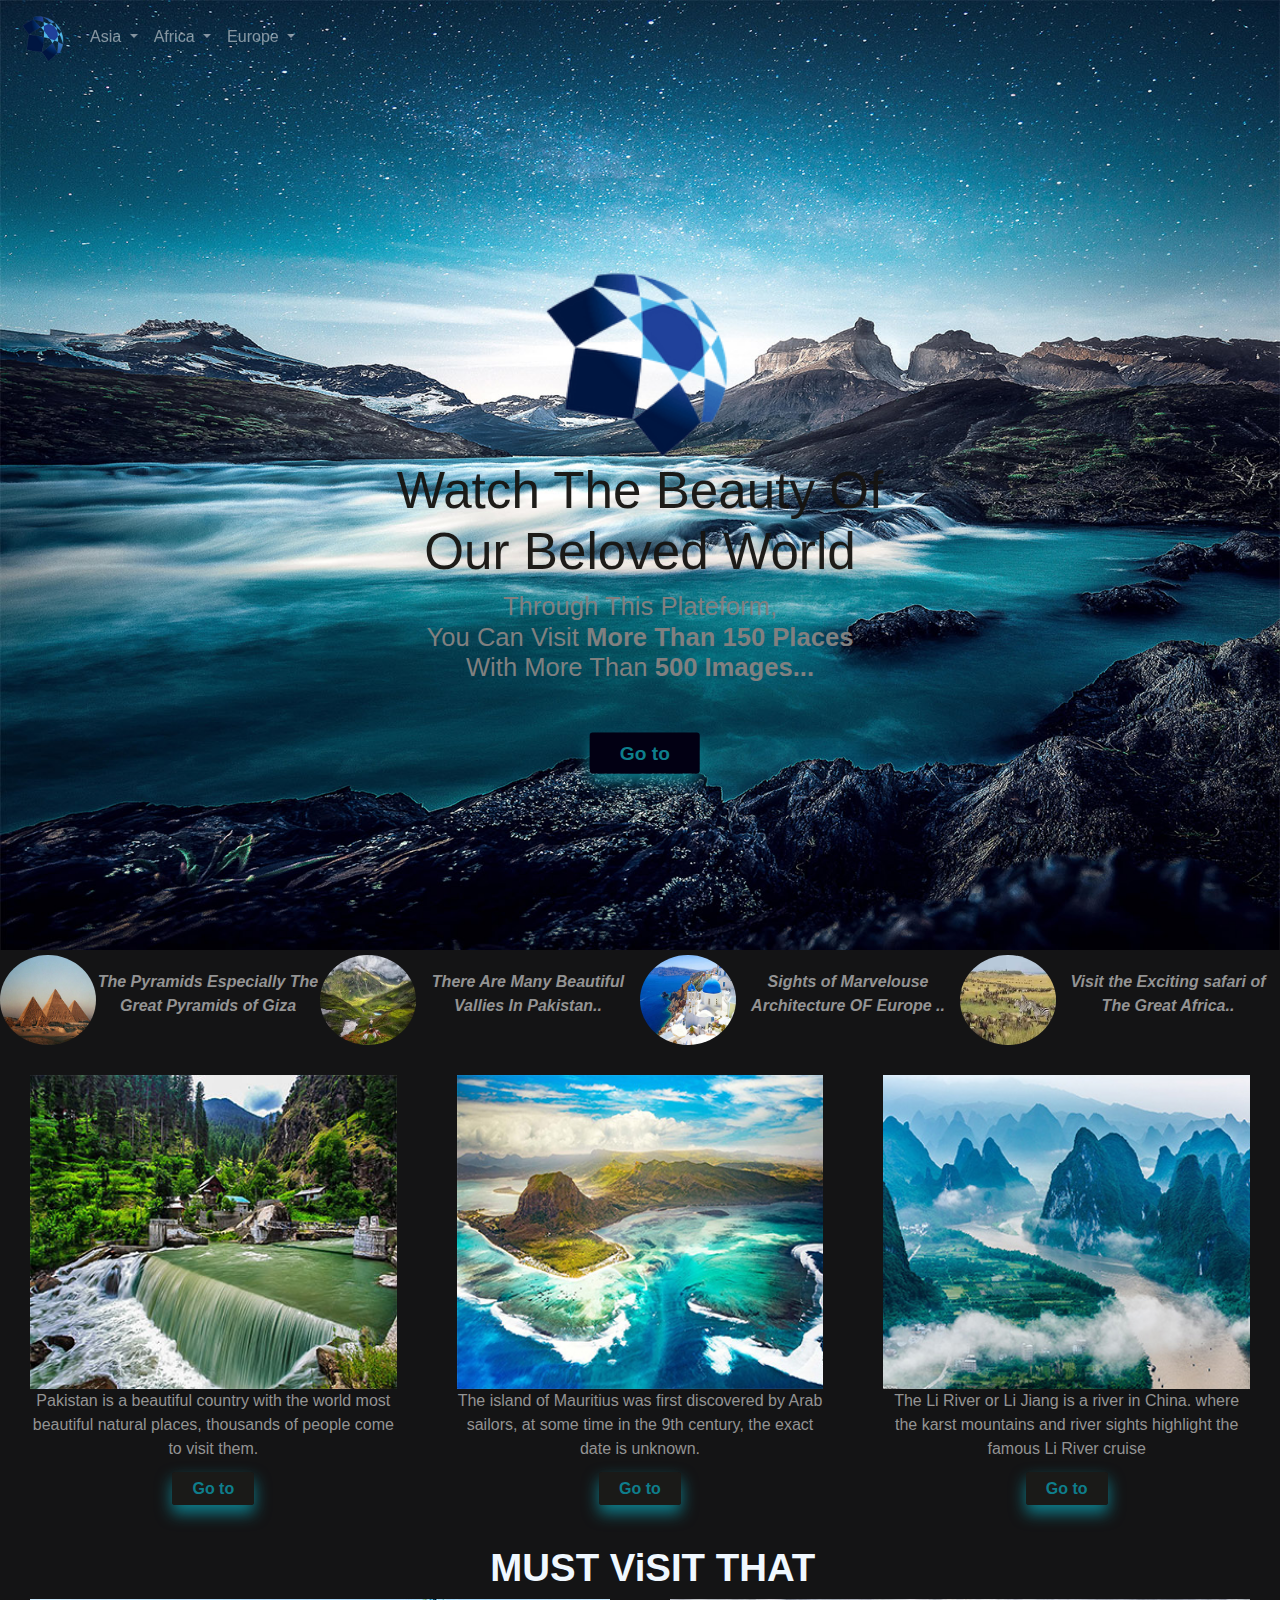
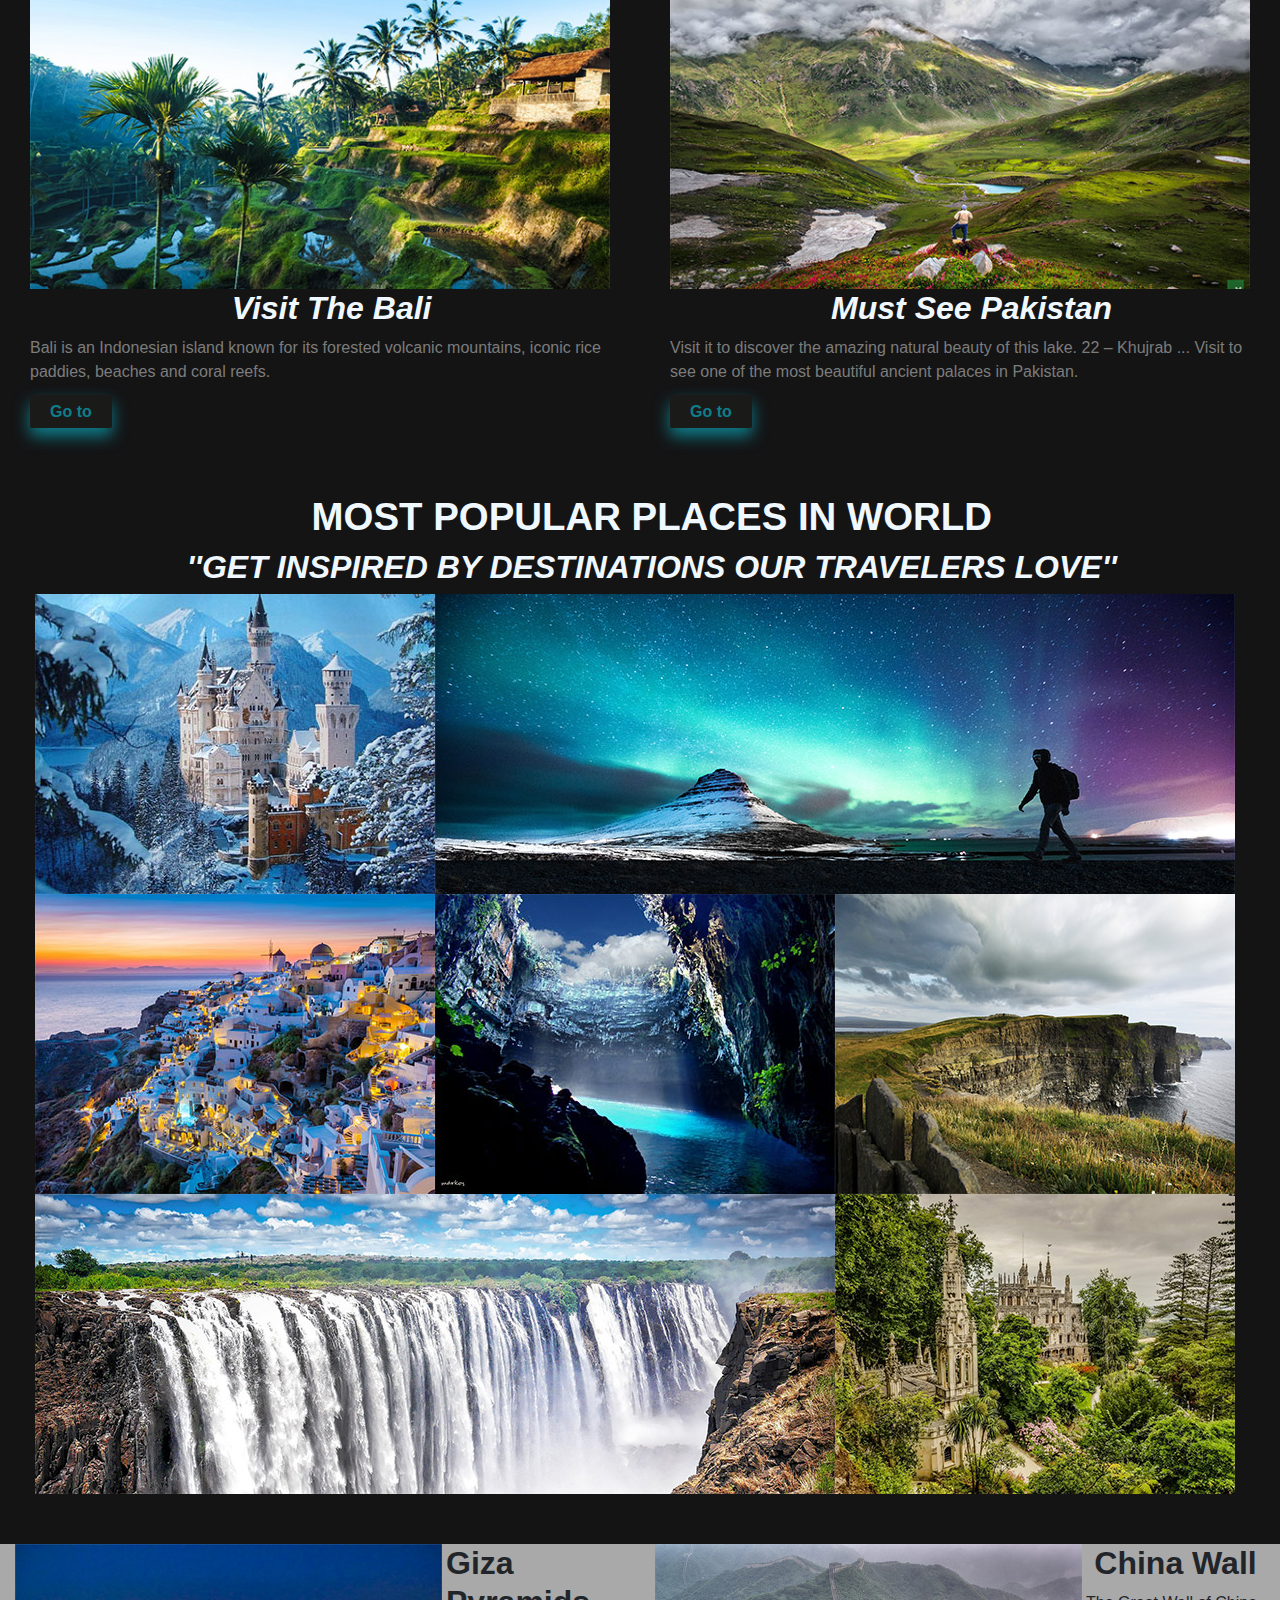
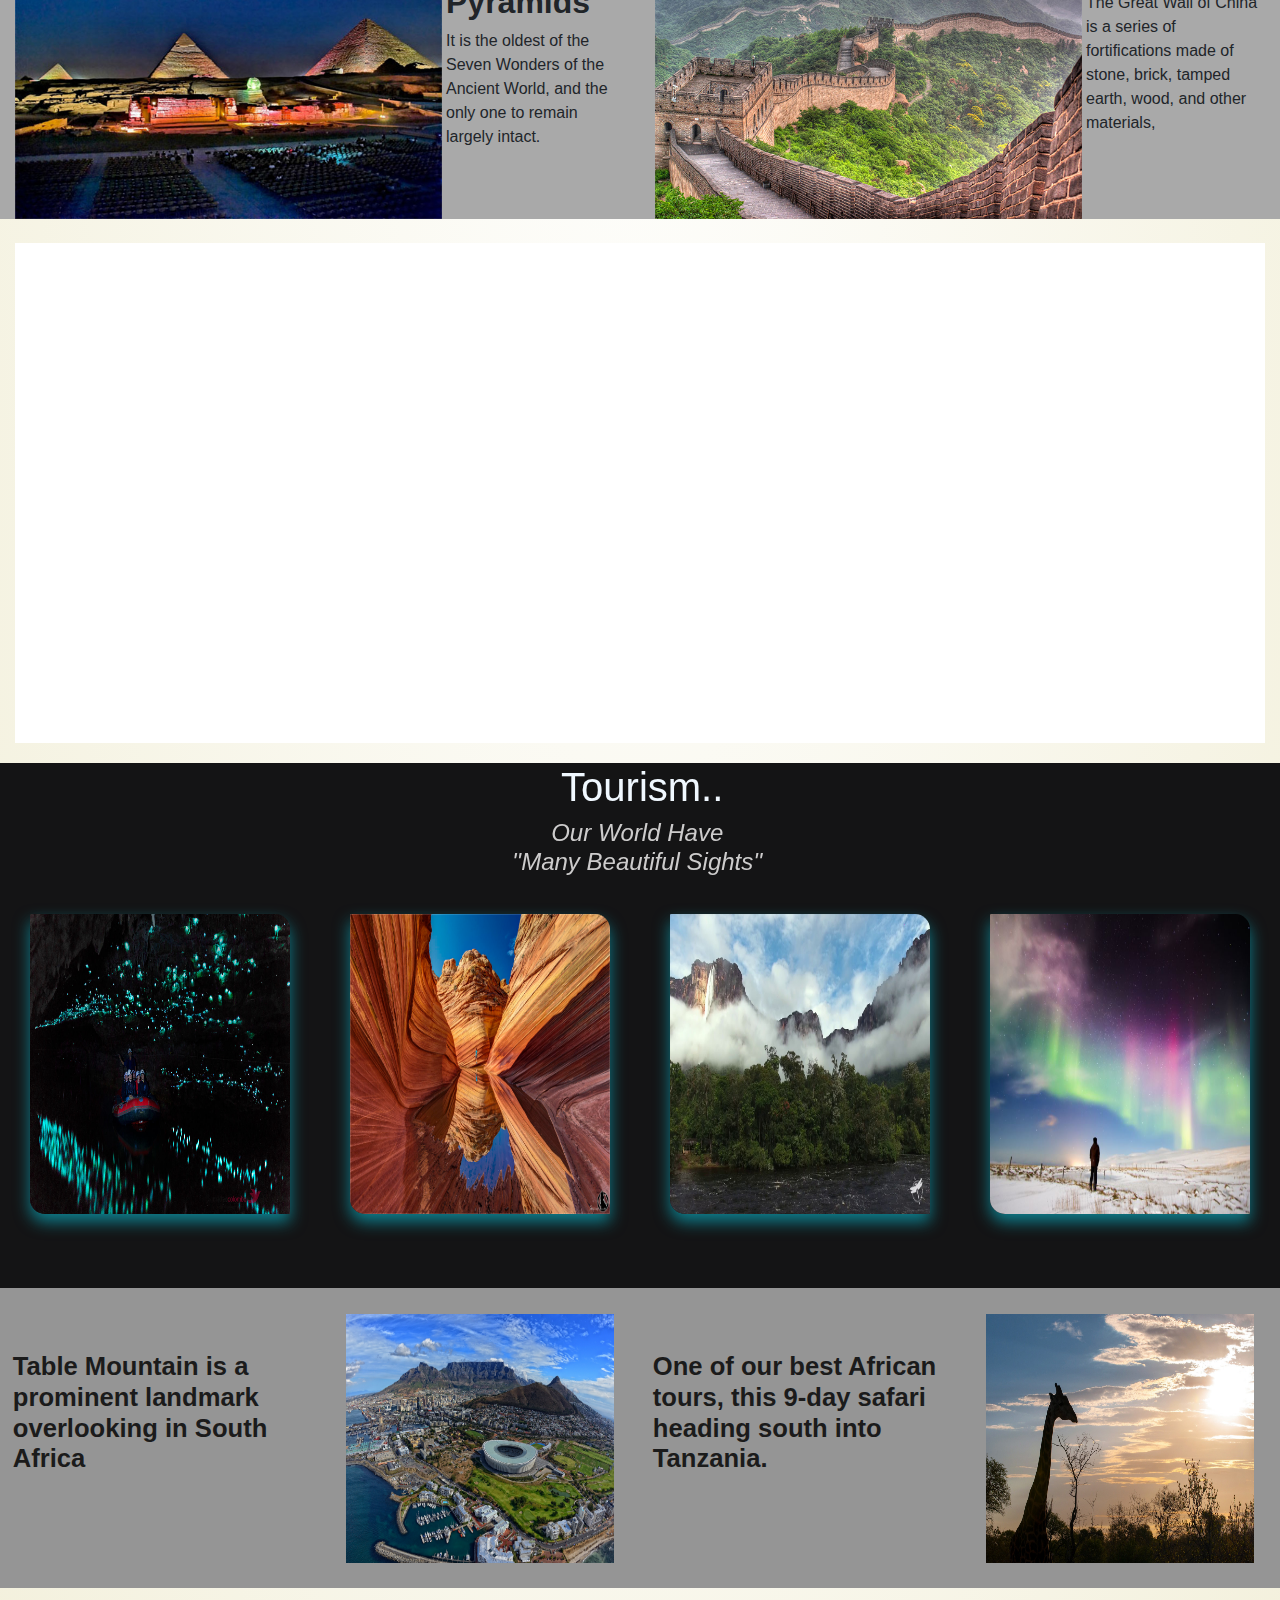
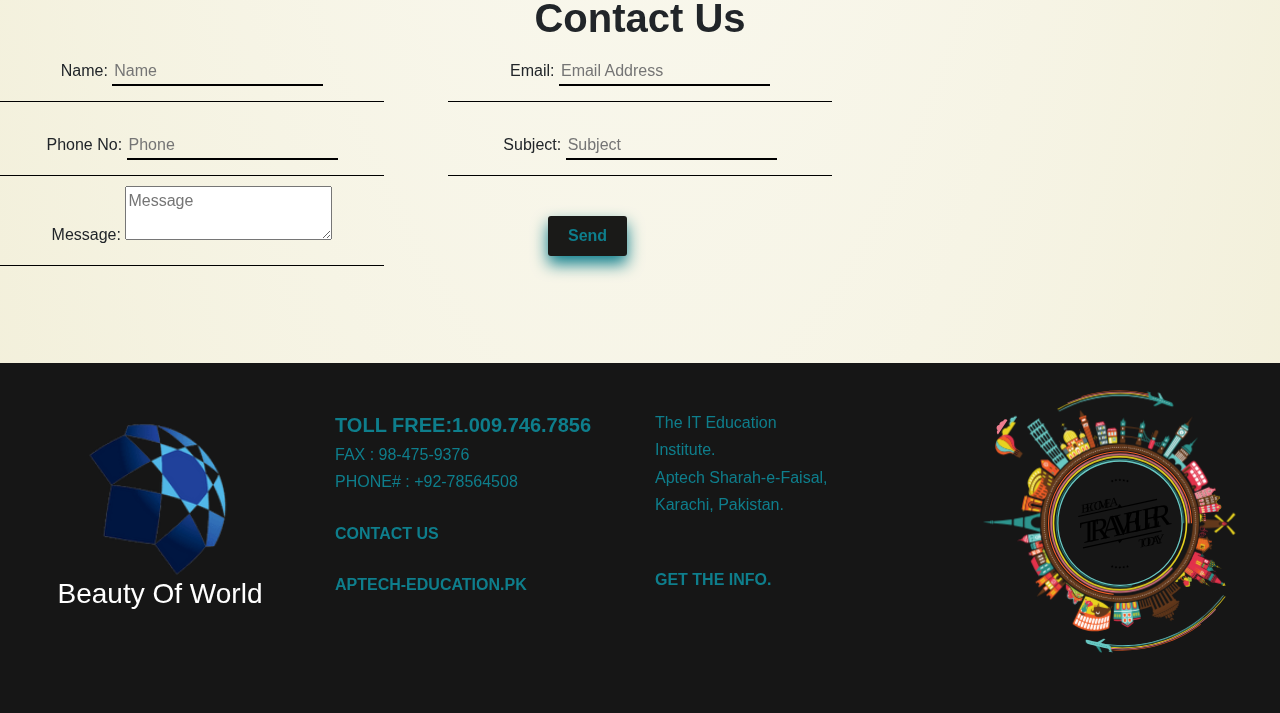
==== commit 6de7459e: "edit" ====
--- a/index.html
+++ b/index.html
@@ -205,59 +205,8 @@
                     </div>
                 </li>
                 <!--Europe End-->
-                <!--South America Start-->
-                <li class="nav-item dropdown">
-                    <a class="nav-link dropdown-toggle" href="#" id="navbarDropdownSA" role="button" data-toggle="dropdown"
-                        aria-haspopup="true" aria-expanded="false"> Europe </a>
-                    <div class="dropdown-menu mega-menu" aria-labelledby="navbarDropdown">
-                        <div class="row">
-                            <div class="col-md-3"> <img src="images/logo/ball.png" width="100vw" height="100vw" alt="flower"
-                                    class="img-fluid">
-                                <h4 style="color: orangered;">Flower 1</h4>
-                                <p>bootstrap is a very famework.</p>
-                            </div>
-                            <div class="col-md-2">
-                                <p><strong class="sub-menu-heading">Eastren Countries</strong></p>
-                                <p><a href="#">Andora</a></p>
-                                <p><a href="#">Austria</a></p>
-                                <p><a href="#">Crotia</a></p>
-                                <p><a href="#">England</a></p>
-                            </div>
-                            <div class="col-md-2">
-                                <p><strong class="sub-menu-heading">Westren Countries</strong></p>
-                                <p><a href="#">France</a></p>
-                                <p><a href="#">Greece</a></p>
-                                <p><a href="#">Iceland</a></p>
-                            </div>
-                            <div class="col-md-2">
-                                <p><strong class="sub-menu-heading">Southren Countries </strong></p>
-                                <p><a href="#">Ireland</a></p>
-                                <p><a href="#">Norway</a></p>
-                                <p><a href="#">Russia</a></p>
-                                <p><a href="#">Scotland</a></p>
-                                <p><a href="#">Slovenia</a></p>
-
-                                <p><a href="#">Turkey</a></p>
-                            </div>
-
-                            <div class="col-md-2">
-                                <p><strong class="sub-menu-heading">Northren Countries </strong></p>
-                                <p><a href="#">Spain</a></p>
-                                <p><a href="#">Switzerland</a></p>
-                                <p><a href="#">Wales</a></p>
-                            </div>
-                        </div>
-                    </div>
-                </li>
-                <!--South America End-->
 
             </ul>
-<!--
-            <form class="form-inline my-2 my-lg-0">
-                <input class="form-control mr-sm-2" type="search" placeholder="Search" aria-label="Search">
-                <button class="btn btn-outline-success my-2 my-sm-0" type="submit">Search</button>
-            </form>
--->
         </div>
     </nav>
     <img class="bg-Img" src="images/nav/logo/cover.jpg" alt="img">
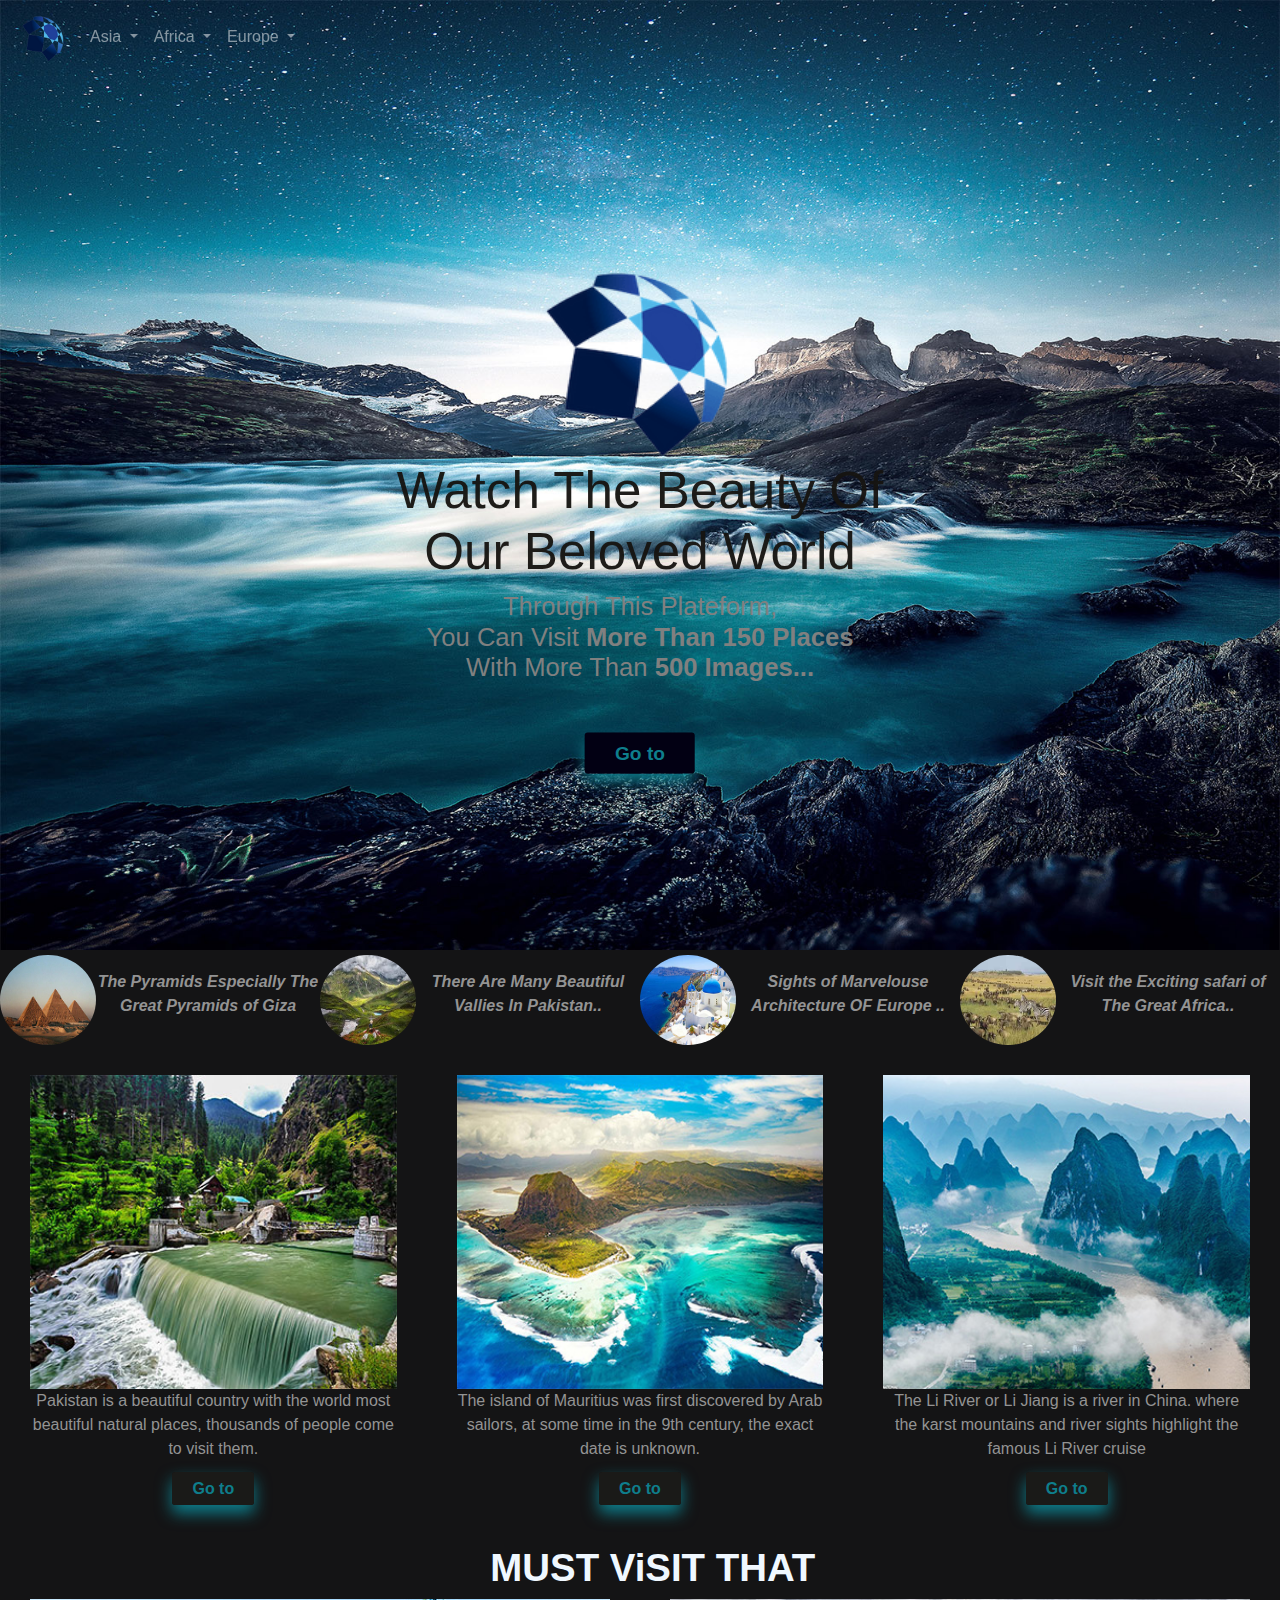
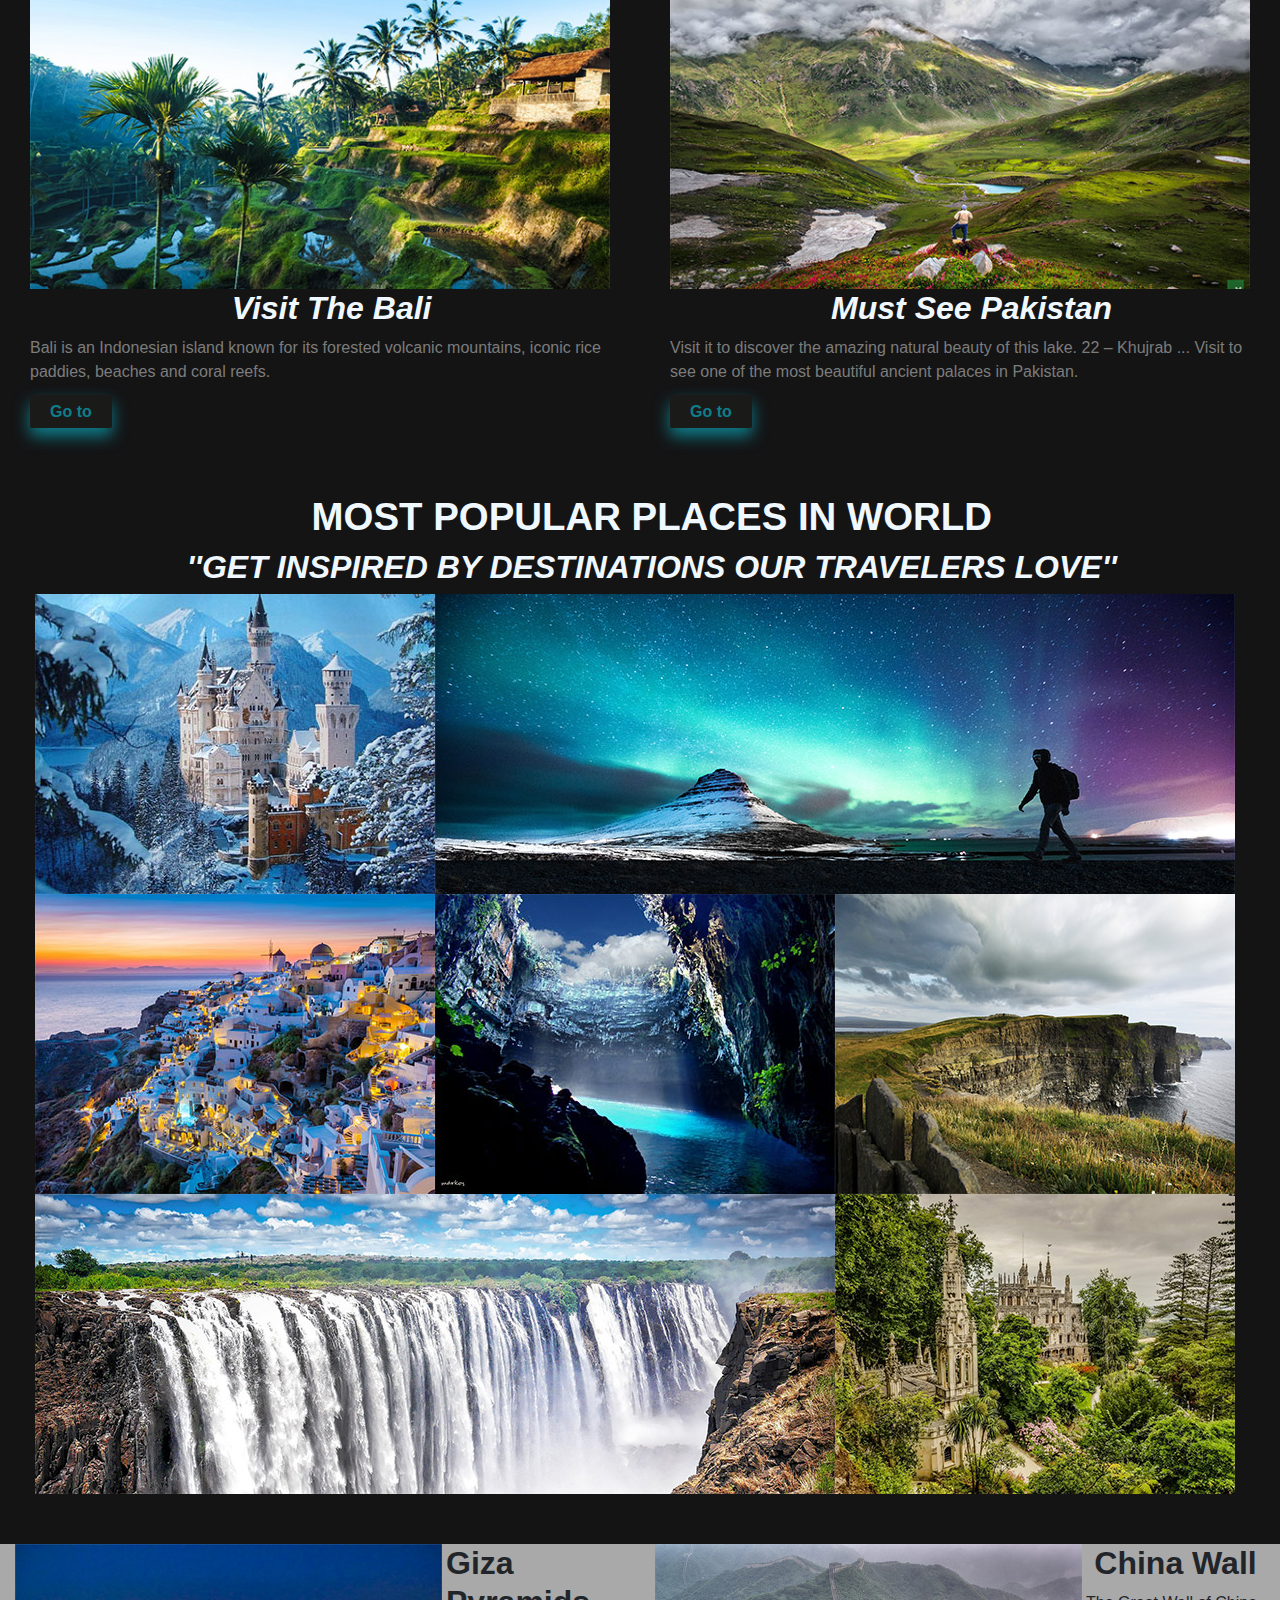
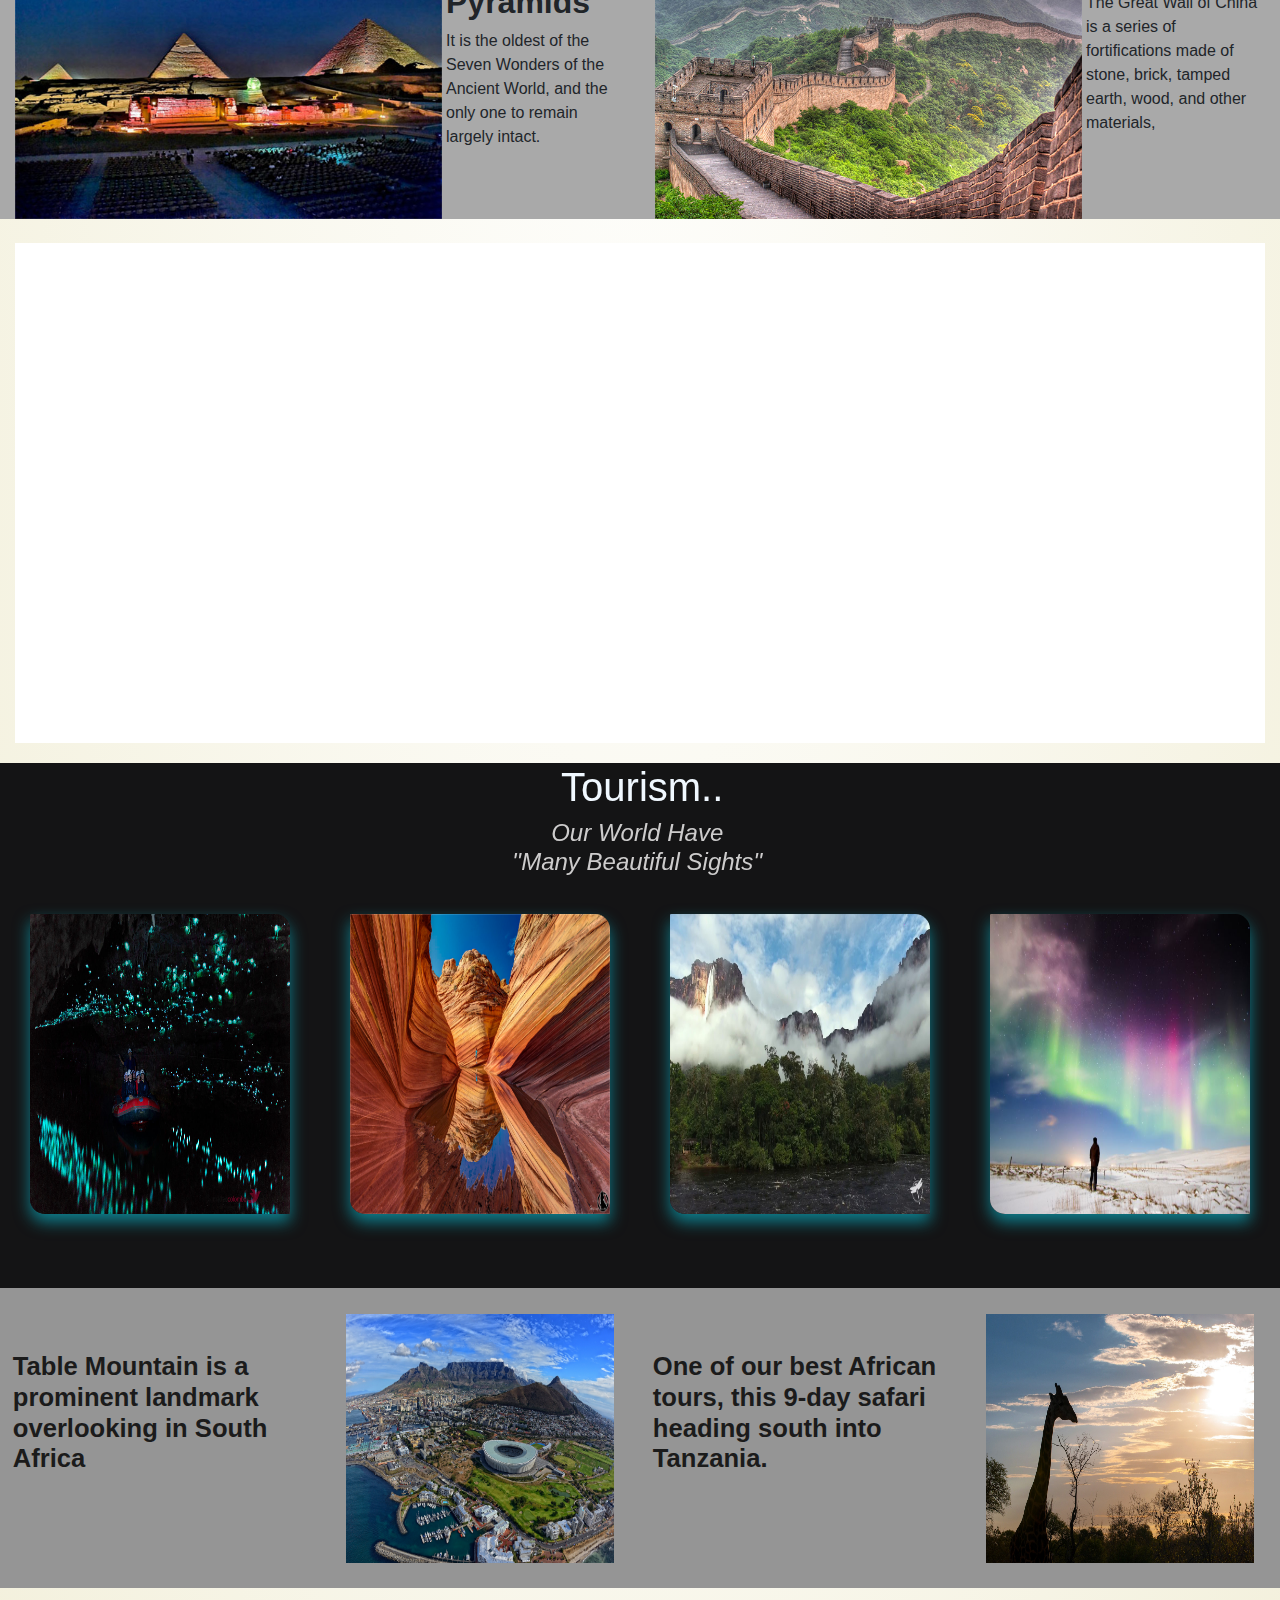
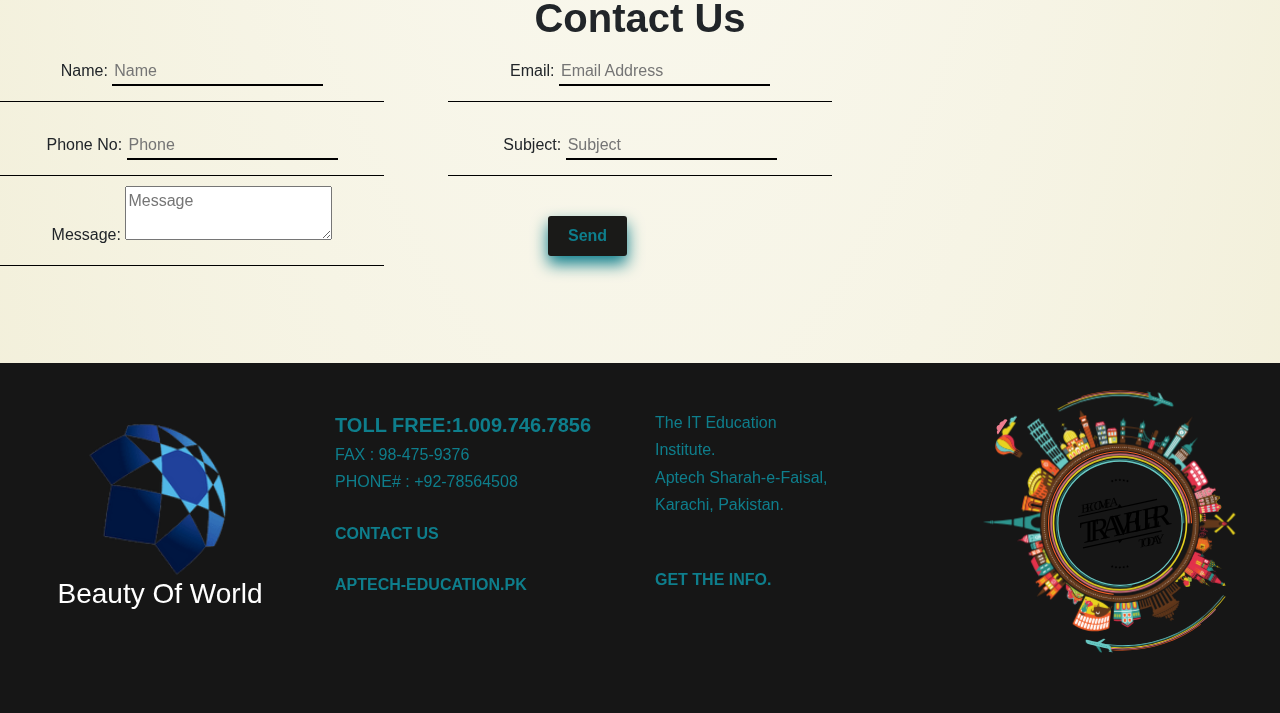
==== commit 32b685f2: "linking" ====
--- a/index.html
+++ b/index.html
@@ -27,7 +27,7 @@
 
     <nav class="navbar navbar-expand-lg navbar-dark bg-color fixed-top bg-transparent">
 
-        <a class="navbar-brand" href="#">
+        <a class="navbar-brand" href="index.html">
             <img src="images/nav/logo/edl.png" width="50px" height="auto" style="padding-left: 5px" alt="LOGO">
         </a><br>
 
@@ -198,7 +198,7 @@
                       
                       <p><a href="content/europ.html?mainCat=Middle-Europe&subCat=Neuschwanstein">Neuschwanstein</a></p>
 								
-                      <p><a href="content/europ.html?mainCat=Middle-Europe&subCat=Rhine-Gorge">Neuschwanstein</a></p>
+                      <p><a href="content/europ.html?mainCat=Middle-Europe&subCat=Rhine-Gorge">Rhine-Gorge</a></p>
                       
                             </div>
                         </div>
@@ -220,7 +220,7 @@
                     You Can Visit <strong>More Than 150 Places</strong><br>
                     With More Than <strong>500 Images...</strong></h6>
             </center>
-            <div class="set-top-btn"> <a href="content/africa.html?mainCat=South-Africa" class="top-btn"><b>Go to</b></a></div>
+            <div class="set-top-btn"> <a href="content/wonders.html?mainCat=Pakistan&subCat=Karakorams 2" class="top-btn"><b>Go to</b></a></div>
         </div>
 
 
@@ -309,7 +309,7 @@
                     <h2 class="vi-im-sH">Visit The Bali</h2>
                     <p>Bali is an Indonesian island known for its forested volcanic mountains, iconic rice paddies,
                         beaches and coral reefs. </p>
-                    <a href="content/wonders.html?mainCat=Indonesia" class="Button">Go to</a>
+                    <a href="wonders.html?mainCat=Indonesia&subCat=Tanah-Lot" class="Button">Go to</a>
                 </div>
             </div>
             <div class="col-md-6 paddingDel">
@@ -345,10 +345,10 @@
                     <img src="images/index/g-img-2.jpg" alt="img" class="set-g-img">
 
 					<div class="overlay">
-                        <h4 style="position: absolute; left: 1%;">Kirkjufell-Iceland</h4>
-                        <p style="position: absolute; left: 1%;">There were many photographers taking long exposure  <br>
+                        <h4 class="galary">Kirkjufell-Iceland</h4>
+                        <p class="galary">There were many photographers taking long exposure  <br>
                          photographs with the milkyway, the northern lights.</p>
-                        <div style="position: absolute; bottom: 1%;"> <a href="content/europ.html?mainCat=West-Europe&subCat=Kirkjufell-Iceland">Read more</a></div>
+                        <div class="galary"> <a href="content/europ.html?mainCat=West-Europe&subCat=Kirkjufell-Iceland">Read more</a></div>
                     </div>
                      </div>
                 
--- a/css/index.css
+++ b/css/index.css
@@ -15,9 +15,10 @@
 
     .Button:hover {
         opacity: 0.8;
-        background-color:white;
+        background-color:var(--hover-color);
         text-decoration: none;
-        color: solid black !important;
+		box-shadow:0 8px 16px 0 var(--bg-color);
+        
     }
 /*zoom pics*/
 /* @import url(https://fonts.googleapis.com/css?family=Roboto+Slab:700);
@@ -478,7 +479,7 @@
 }
 
     .top-btn:hover {
-     
+        box-shadow:0 15px 40px 0 var(--bg-color);
         background-color: var(--hover-color);
         text-decoration: none;
         color: solid black !important;
@@ -635,7 +636,7 @@
 .set-top-btn {
     position: absolute;
     bottom: -18%;
-    left: 51%;
+    left: 50%;
     transform: translateX(-50%);
 }
 
@@ -734,3 +735,8 @@
 	color: var(--hover-color) !important; 
 	padding-left: 40px;
 }
+
+.galary {
+	position: absolute;
+	bottom: 1%;
+}
--- a/css/color.css
+++ b/css/color.css
@@ -3,11 +3,7 @@
     --bg-color:#141415 ;
 /*    --hover-color: #05BD9E;*/
 	 --hover-color: rgba(14,126,140,1.00);
-    --hover-pre-color: rgba(5, 218, 182, 0.65);
     --text-color: #7C7C7C;
-    --primary-color: #DDDDDD;
-    --body-color: #fff;
-	--button-color:#020013;
 	
 /*	color for card*/
 	--card-color:  linear-gradient( rgba(72,74,74,1.00),rgba(14,126,140,1.00));
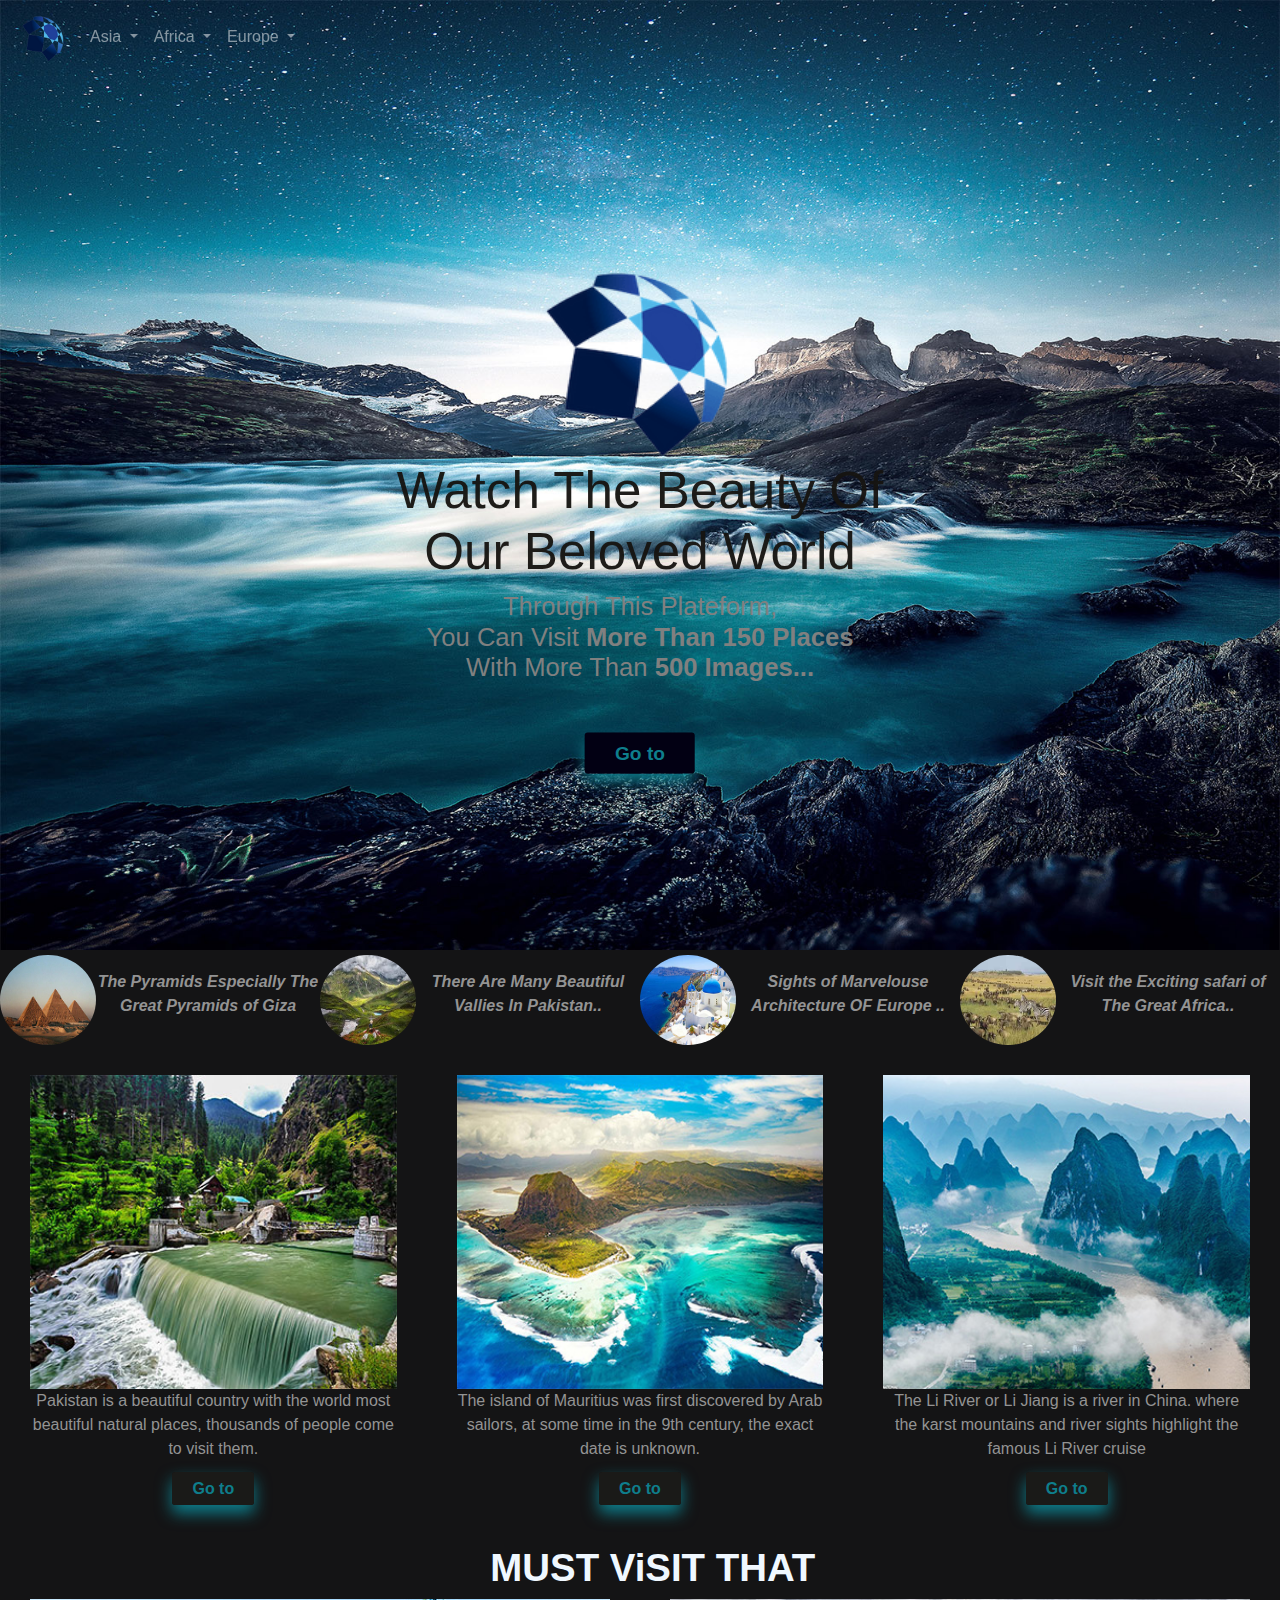
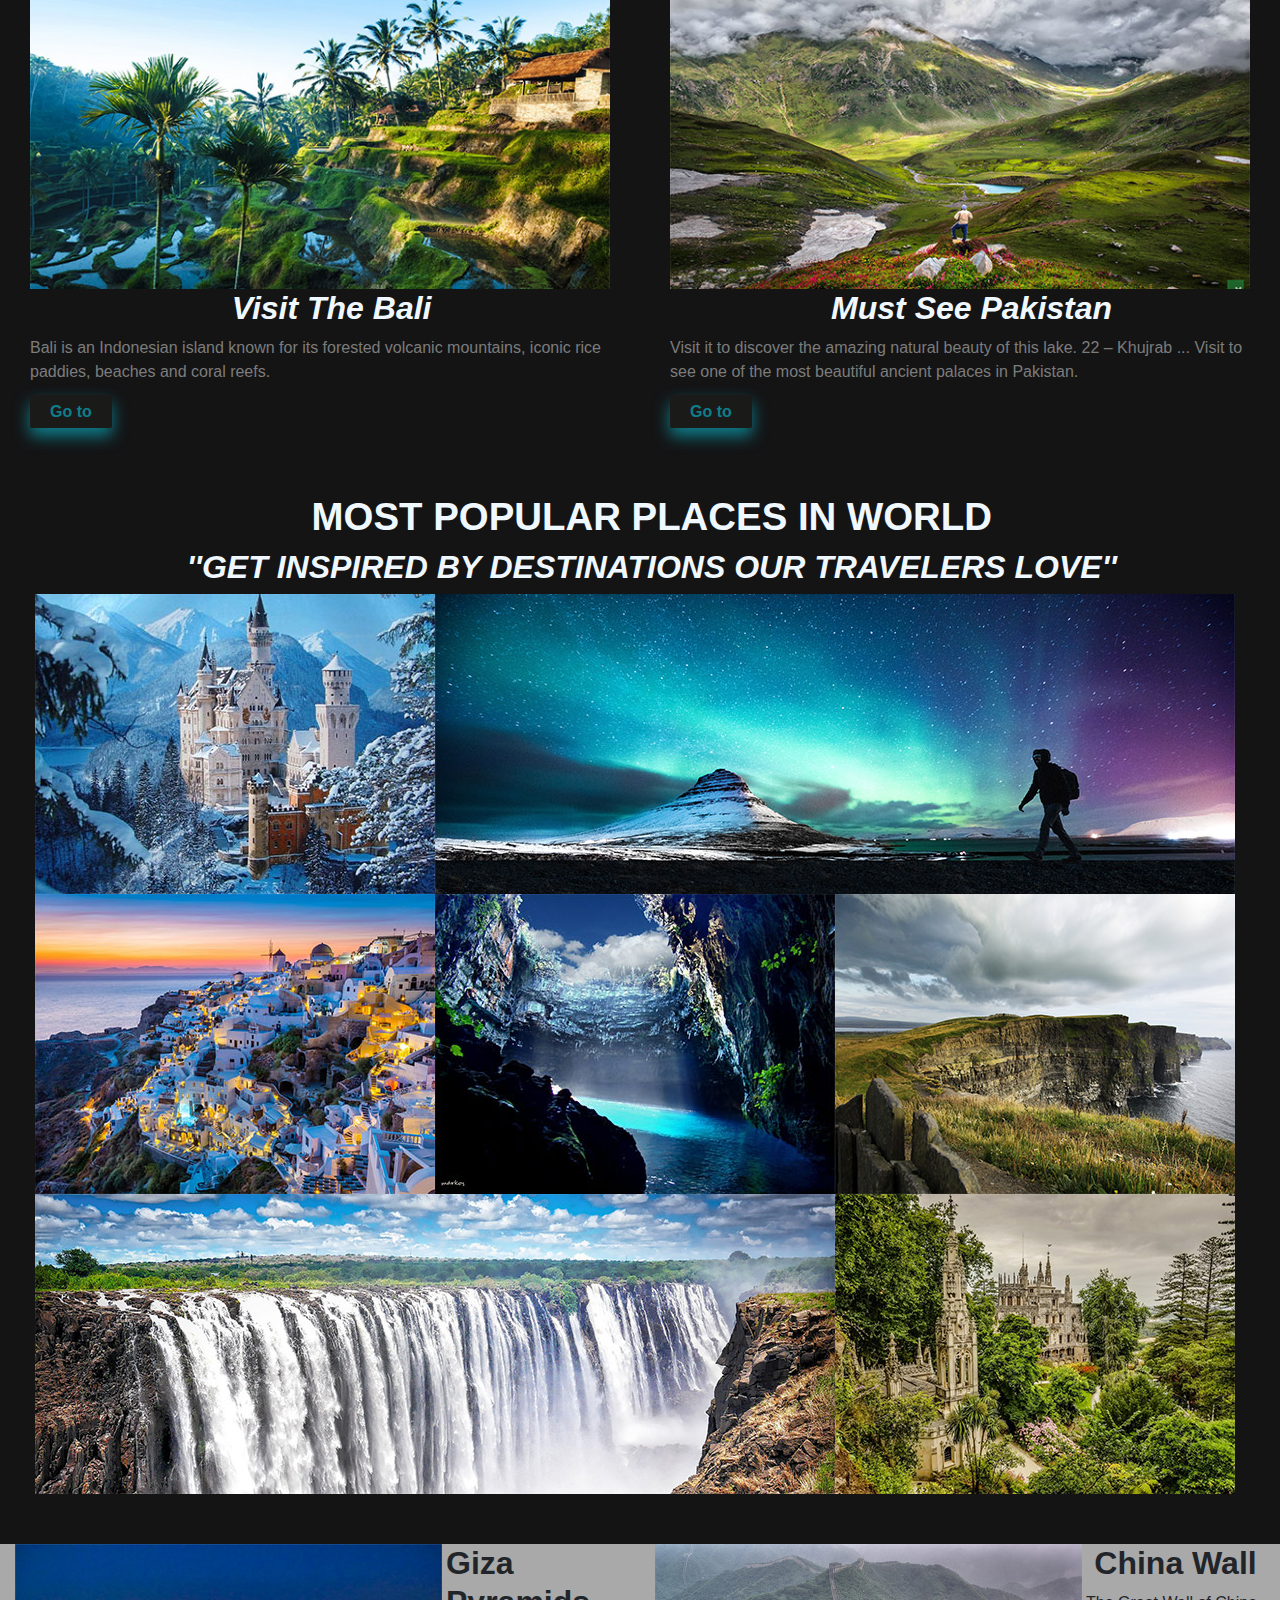
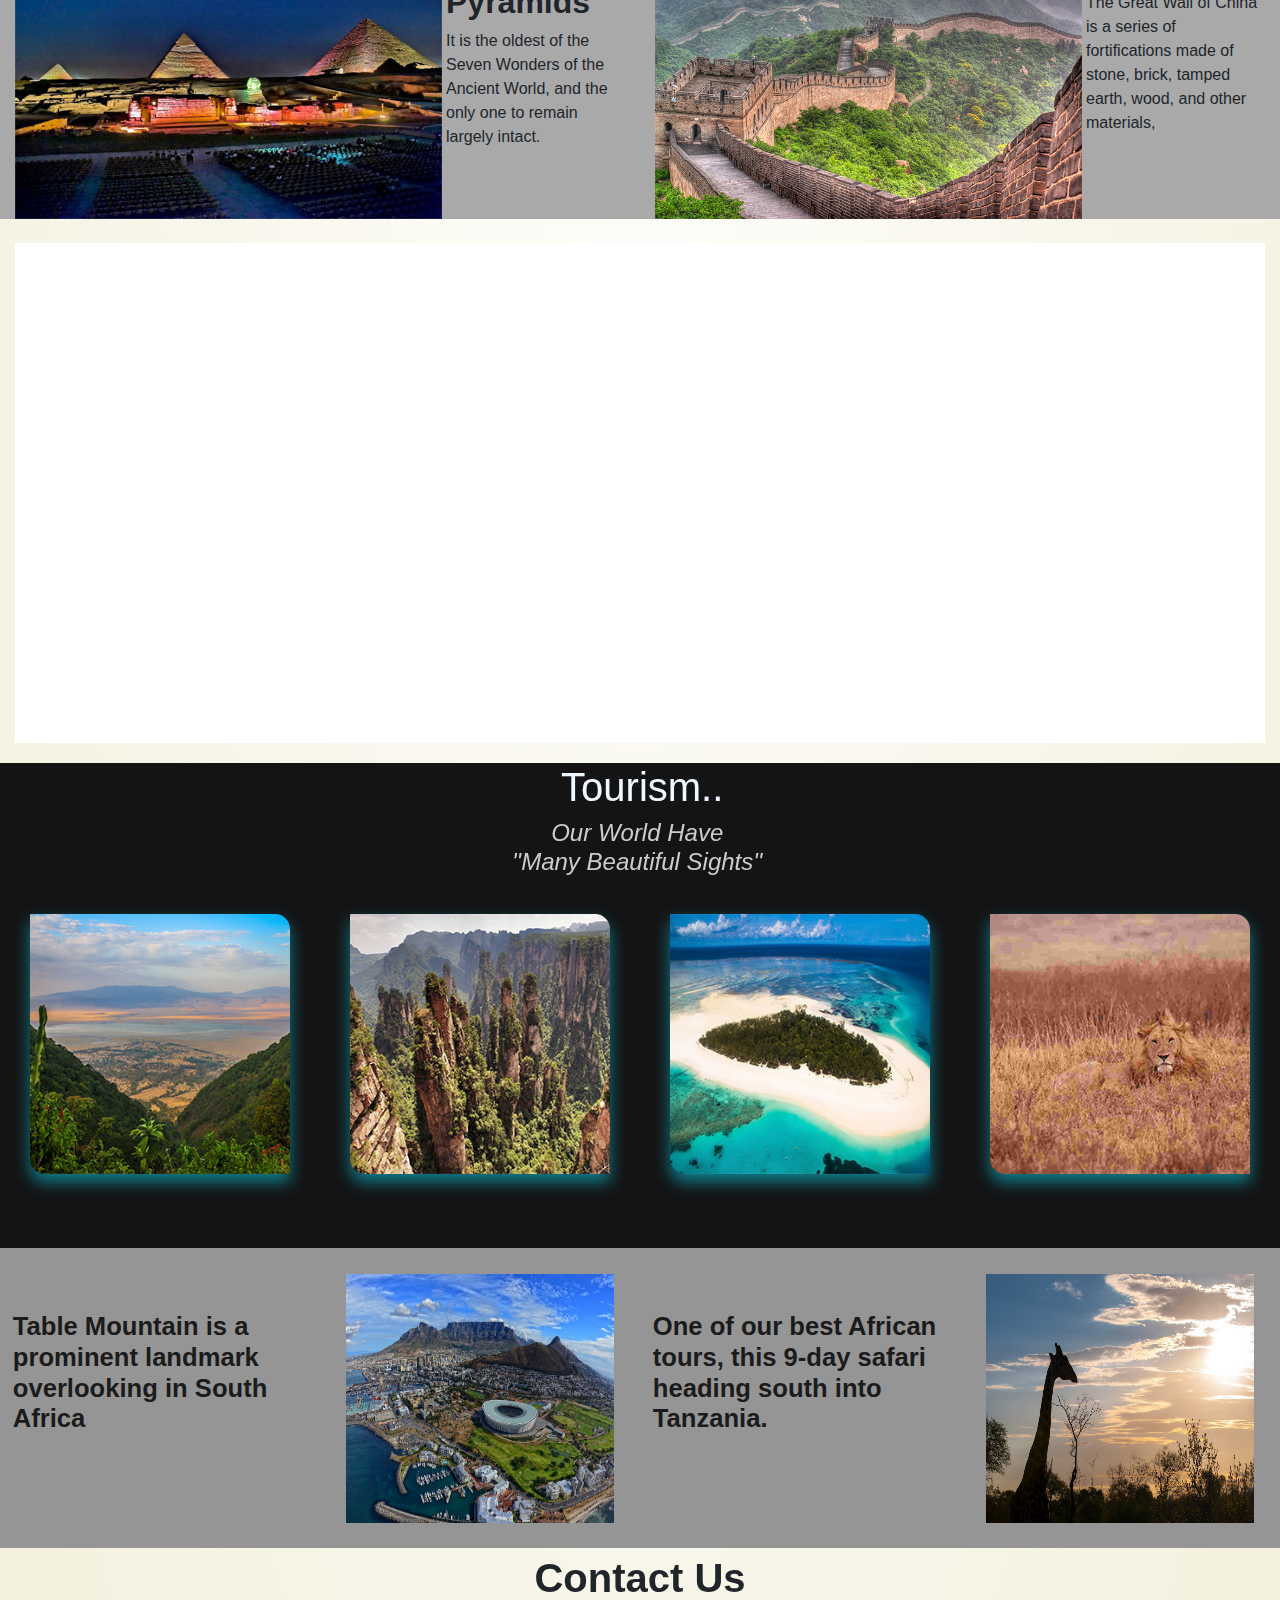
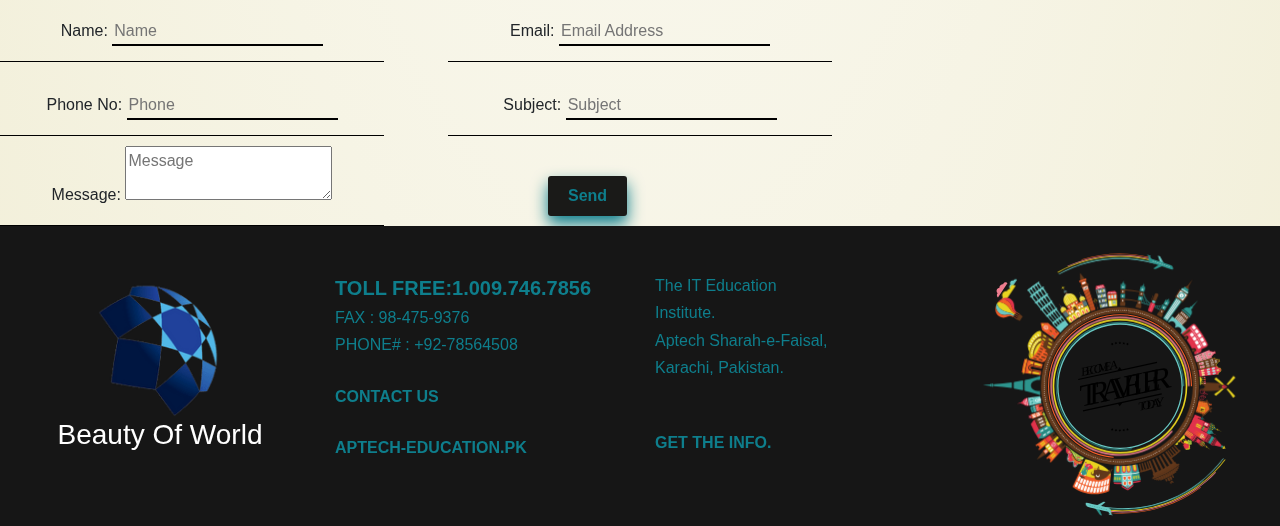
==== commit cff65e09: "edit" ====
--- a/index.html
+++ b/index.html
@@ -309,7 +309,7 @@
                     <h2 class="vi-im-sH">Visit The Bali</h2>
                     <p>Bali is an Indonesian island known for its forested volcanic mountains, iconic rice paddies,
                         beaches and coral reefs. </p>
-                    <a href="wonders.html?mainCat=Indonesia&subCat=Tanah-Lot" class="Button">Go to</a>
+                    <a href="content/wonders.html?mainCat=Indonesia&subCat=Tanah-Lot" class="Button">Go to</a>
                 </div>
             </div>
             <div class="col-md-6 paddingDel">
@@ -345,10 +345,10 @@
                     <img src="images/index/g-img-2.jpg" alt="img" class="set-g-img">
 
 					<div class="overlay">
-                        <h4 class="galary">Kirkjufell-Iceland</h4>
-                        <p class="galary">There were many photographers taking long exposure  <br>
+                        <h4  style="position: absolute; left: 1%;">Kirkjufell-Iceland</h4>
+                        <p style="position: absolute; left: 1%;">There were many photographers taking long exposure  <br>
                          photographs with the milkyway, the northern lights.</p>
-                        <div class="galary"> <a href="content/europ.html?mainCat=West-Europe&subCat=Kirkjufell-Iceland">Read more</a></div>
+                        <div  style="position: absolute; bottom: 1%;"> <a href="content/europ.html?mainCat=West-Europe&subCat=Kirkjufell-Iceland">Read more</a></div>
                     </div>
                      </div>
                 
@@ -359,10 +359,10 @@
                     <img src="images/index/g-img-3.jpg" alt="img" class="set-g-img">
 
 					<div class="overlay">
-                        <h4 style="position: absolute; left: 1%;">The great Mountaint</h4>
-                        <p style="position: absolute; left: 1%;">table Mountain National Park consists of the <br>
-                         greater Table Mountain chain on the peninsula</p>
-                        <div style="position: absolute; bottom: 1%;"> <a href="">Read more</a></div>
+                        <h4 style="position: absolute; left: 1%;">Arch. of Imerovigli </h4>
+                        <p style="position: absolute; left: 1%;">Imerovigli is a village on the island of Santorini, <br>
+                       Greece, adjacent to the north of the island capital Fira. </p>
+                        <div style="position: absolute; bottom: 1%;"> <a href="content/europ.html?mainCat=Greece&subCat=Imerovigli">Read more</a></div>
                     </div>
                      </div>
                 
@@ -370,10 +370,9 @@
                     <img src="images/index/g-img-4.jpg" alt="img" class="set-g-img">
 
 					<div class="overlay">
-                        <h4 style="position: absolute; left: 1%;">The great Mountaint</h4>
-                        <p style="position: absolute; left: 1%;">table Mountain National Park consists of the <br>
-                         greater Table Mountain chain on the peninsula</p>
-                        <div style="position: absolute; bottom: 1%;"> <a href="">Read more</a></div>
+                        <h4 style="position: absolute; left: 1%;">Melissani Cave</h4>
+                        <p style="position: absolute; left: 1%;">Melissani Cave or Melissani Lake,<br>also Melisani is a cave located on the island of Kefalonia </p>
+                        <div style="position: absolute; bottom: 1%;"> <a href="content/europ.html?mainCat=Greece&subCat=Melissani Cave">Read more</a></div>
                     </div>
                      </div>
                 
@@ -381,10 +380,9 @@
                     <img src="images/index/g-img-5.jpg" alt="img" class="set-g-img">
 
 					<div class="overlay">
-                        <h4 style="position: absolute; left: 1%;">The great Mountaint</h4>
-                        <p style="position: absolute; left: 1%;">table Mountain National Park consists of the <br>
-                         greater Table Mountain chain on the peninsula</p>
-                        <div style="position: absolute; bottom: 1%;"> <a href="">Read more</a></div>
+                        <h4 style="position: absolute; left: 1%;">Moher-Ireland</h4>
+                        <p style="position: absolute; left: 1%;">The Cliffs of Moher are sea cliffs located at the<br> southwestern edge of the Burren.</p>
+                        <div style="position: absolute; bottom: 1%;"> <a href="content/europ.html?mainCat=West-Europe&subCat=Moher-Ireland">Read more</a></div>
                     </div>
                      </div>
                 
@@ -395,10 +393,9 @@
                     <img src="images/index/vc-img.jpg" alt="img" class="set-g-img">
 
 					<div class="overlay">
-                        <h4 style="position: absolute; left: 1%;">The great Mountaint</h4>
-                        <p style="position: absolute; left: 1%;">table Mountain National Park consists of the <br>
-                         greater Table Mountain chain on the peninsula</p>
-                        <div style="position: absolute; bottom: 1%;"> <a href="">Read more</a></div>
+                        <h4 style="position: absolute; left: 1%;">Victorial-Falls</h4>
+                        <p style="position: absolute; left: 1%;">The greatest volume of water, they have the largest sheet of water and<br> are a sight not to be missed.</p>
+                        <div style="position: absolute; bottom: 1%;"> <a href="content/africa.html?mainCat=East-Africa&subCat=Victorial-Falls">Read more</a></div>
                     </div>
                      </div>
                 
@@ -406,10 +403,9 @@
                     <img src="images/index/g-img-6.jpg" alt="img" class="set-g-img">
 
 					<div class="overlay">
-                        <h4 style="position: absolute; left: 1%;">The great Mountaint</h4>
-                        <p style="position: absolute; left: 1%;">table Mountain National Park consists of the <br>
-                         greater Table Mountain chain on the peninsula</p>
-                        <div style="position: absolute; bottom: 1%; left: 1%;"> <a href="">Read more</a></div>
+                        <h4 style="position: absolute; left: 1%;">Sintra-Portugal</h4>
+                        <p style="position: absolute; left: 1%;"> Portugal’s Sintra Mountains, Lisbon<br>.dramatic twin chimneys and elaborate tilework.</p>
+                        <div style="position: absolute; bottom: 1%; left: 1%;"> <a href="content/europ.html?mainCat=West-Europe&subCat=Sintra-Portugal">Read more</a></div>
                     </div>
                      </div>
                 
@@ -418,36 +414,12 @@
             </div>
         </div>
 
-        <!--
-	<div class="row bg-gray-color">
-		<div class="col-md-2 paddingDel  padup  img-1 img-effect ">
-			<img src="images/europ/Portugal-Sintra.jpg" alt="img" class="set-4-img">
-		</div>
-		<div class="col-md-2 paddingDel  padup img-1 img-effect">
-			<img src="images/europ/northern-lights-mount-kirkjufell-iceland.jpg" alt="img" class="set-4-img">
-		</div>
-		<div class="col-md-2 paddingDel  padup img-1 img-effect">
-			<img src="images/europ/Neuschwanstein-castle.jpg" alt="img" class="set-4-img">
-		</div>
-		<div class="col-md-2 paddingDel  padup img-1 img-effect">
-			<img src="images/europ/shutterstock_500567368.jpg" alt="img" class="set-4-img">
-		</div>
-		<div class="col-md-2 paddingDel img-1  padup img-effect">
-			<img src="images/europ/plitvice.jpg" alt="img" class="set-4-img">
-		</div>
-		<div class="col-md-2 paddingDel img-1  padup img-effect">
-			<img src="images/europ/Romantic-santorini-greece.jpg" alt="img" class="set-4-img">
-		</div>
-	</div>
--->
-
-        <!--2nd row end-->
-
+     
         <!--7th row start-->
         <div class="row bg-gray-color">
 
               <div class="col-md-6 "> 
-            <img src="images/index/tx-img.jpg" alt="image" width="70%" height="auto" class="animRow7 animated">
+            <img src="images/index/tx-img.jpg" alt="image" width="70%" height="auto"  class="animRow7 animated">
 
 
 
@@ -499,21 +471,21 @@
         <center>
             <div class="row bg-color">
                 <div class="col-md-3 paddingDel">
-                    <div class="st-tri-div img-1" ><img src="images/oceana/australia/matteo-colombo.jpg" alt="kable"
-                            width="100%" height="300px" class="Tri-line-img"></div><br>
+                    <div class="st-tri-div img-1" ><img src="images/index/img-4-2.jpg" alt="kable"
+                            width="100%" height="auto" class="Tri-line-img"></div><br>
                 </div>
                 <div class="col-md-3 paddingDel">
-                    <div class="st-tri-div img-1"><img src="images/north-america/usa/The-Wave-Arizona.jpg" alt="kable"
-                            width="100%" height="300px" class="Tri-line-img"></div><br>
+                    <div class="st-tri-div img-1"><img src="images/index/img-4-4.jpg" alt="kable"
+                            width="100%" height="auto" class="Tri-line-img"></div><br>
 
                 </div>
                 <div class="col-md-3 paddingDel">
-                    <div class="st-tri-div img-1"><img src="images/north-america/venzula/canaima.jpg" alt="kable"
-                            width="100%" height="300px" class="Tri-line-img"></div><br>
+                    <div class="st-tri-div img-1"><img src="images/index/img-4-3.jpg" alt="kable"
+                            width="100%" height="auto" class="Tri-line-img"></div><br>
                 </div>
                 <div class="col-md-3 paddingDel">
-                    <div class="st-tri-div img-1"><img src="images/north-america/arcitic/article.jpg" alt="kable"
-                            width="100%" height="300px" class="Tri-line-img"></div><br>
+                    <div class="st-tri-div img-1"><img src="images/index/img-4.jpg" alt="kable"
+                            width="100%" height="auto" class="Tri-line-img"></div><br>
                 </div>
 
             </div>
@@ -583,7 +555,7 @@
             <div class="col-md-3">
                 <center>
                     <div class="ab-logo-parent">
-                        <a href="index.html"><img src="images/nav/logo/edl.png" alt="Logo" width="150px" height="auto"></a>
+                        <a href="index.html"><img src="images/nav/logo/edl.png" alt="Logo" width="130px" height="auto"></a>
                         <h3>Beauty Of World</h3>
                     </div>
                 </center>
--- a/css/index.css
+++ b/css/index.css
@@ -142,12 +142,14 @@
 }
 
 .contactForm {
+	overflow: hidden;
     z-index: 333;
-    height: 35vh;
+   height: auto;
     text-align: center;
 }
 
 .NnE {
+	height: auto;
     float: left;
     width: 30%;
     margin-right: 5%;
@@ -158,7 +160,7 @@
 	border-bottom: 1px solid black;
     background-color: inherit;
     /*    for variable text area*/
-    min-height: 10px;
+    
 }
 
 .PnSnM {
@@ -627,8 +629,9 @@
 
 
 .set-end {
-    width: 100%;
-    height: 350px;
+	color: white;
+    width: 100%;
+    height: auto;
 	max-height: 350px;
 	max-width: 400px;
 }
@@ -740,3 +743,5 @@
 	position: absolute;
 	bottom: 1%;
 }
+
+
--- a/css/color.css
+++ b/css/color.css
@@ -4,9 +4,12 @@
 /*    --hover-color: #05BD9E;*/
 	 --hover-color: rgba(14,126,140,1.00);
     --text-color: #7C7C7C;
+	--heading-color: #E9E9E9;
 	
 /*	color for card*/
 	--card-color:  linear-gradient( rgba(72,74,74,1.00),rgba(14,126,140,1.00));
 
 }
 
+
+
--- a/css/about-panal.css
+++ b/css/about-panal.css
@@ -1,7 +1,7 @@
 /* CSS Document */
 .about-panel {
     width: 100%;
-    height: 350px;
+    height: 300px;
 }
 
 .relative {
